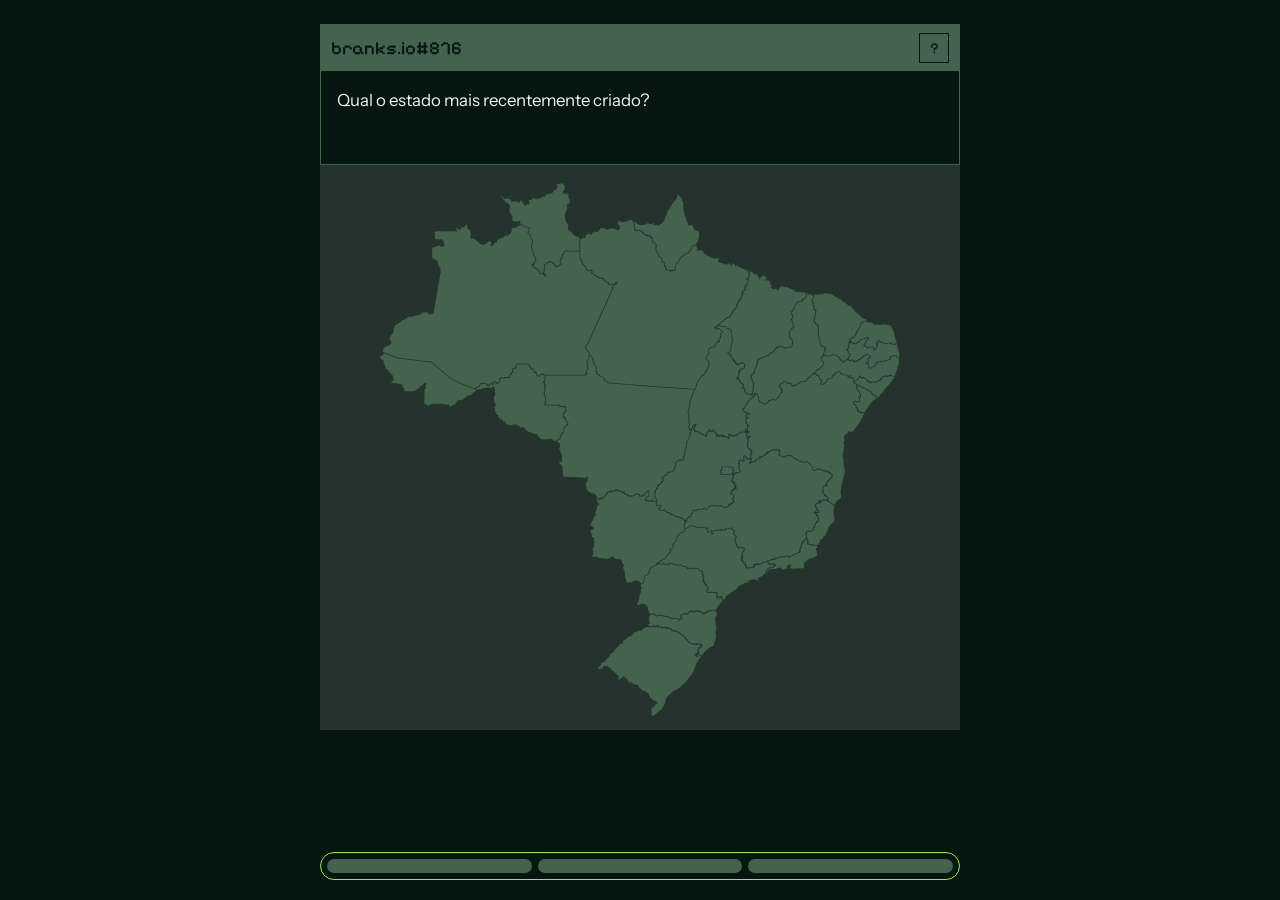
==== index.html @ e3230657 "changed folder structure" ====
<!DOCTYPE html>
<html lang="pt-BR">
<head>
<meta charset="UTF-8">
<meta name="viewport" content="width=device-width, initial-scale=1.0">
<title>branks.io#876</title>
<link rel="preconnect" href="https://fonts.googleapis.com">
<link rel="preconnect" href="https://fonts.gstatic.com" crossorigin>
<link href="https://fonts.googleapis.com/css2?family=Pixelify+Sans:wght@400..700&family=Instrument+Sans:ital,wght@0,400..700;1,400..700&display=swap" rel="stylesheet">
<link rel="stylesheet" href="style.css">
</head>
<body>
<div class="app">
  <div class="card">
    <div class="titlebar">
      <h1 id="gameTitle">branks.io#876</h1>
      <button class="help-btn" id="helpBtn" aria-label="Ajuda">?</button>
    </div>
    <div class="question-panel">
      <p id="questionText">Carregando pergunta...</p>
      <div class="answer-line" id="answerLine"><span class="chev">&gt;</span><span id="answerText"></span></div>
    </div>
  </div>

  <div class="map-wrap">
    <svg id="brmap" viewBox="0 0 629 645" xmlns="http://www.w3.org/2000/svg">
<path class="state" data-id="TO" data-name="Tocantins" data-cx="413.0" data-cy="240.7" d="M452.596 257.567L453.015 256.634L452.165 257.124L451.101 256.945L450.61 256.694L449.534 257.028L449.091 256.813L449.031 256.861L448.625 257.268L448.002 256.239L447.955 255.772L447.285 256.263L446.531 256.131L445.885 256.287L445.251 255.497L444.426 255.677L443.78 255.689V255.677L443.529 255.928L442.931 255.533L442.416 255.366L442.165 254.457L441.782 254.026L441.232 253.847L441.053 253.368L440.921 253.225V252.638L440.502 252.1L440.67 251.777L440.538 251.251L440.61 251.179L440.586 251.155V250.497L440.371 250.425V250.126H440.191L440.275 249.54L440.084 249.588L439.593 249.552L438.959 249.337L438.983 248.739L439.055 248.488H437.978V248.105L437.859 247.997V247.578L437.691 246.933L438.517 246.382V245.904L438.732 245.581V245.102L439.282 244.827V244.672L439.067 244.349V244.205L438.971 244.229L438.756 243.798H438.469L437.859 243.2V242.65L437.572 242.71H437.285V243.117L436.017 242.794L436.064 242.088L435.825 241.813L435.598 241.585L435.395 241.286L435.048 241.406L434.701 240.605V240.306L435.012 239.911L434.844 239.66L435 239.349L434.593 239.145L434.653 238.511L434.414 238.451H433.935V238.356H433.684L433.445 238.081L433.158 237.494L433.074 237.53L432.882 237.435L432.38 237.482V237.674L432.009 237.482H431.686L431.758 237.351L431.1 236.932V236.549L430.538 235.987H430.837L431.495 235.329H431.674L431.698 235.27L431.818 235.329L431.926 235.174L431.77 234.851L432.249 234.348H432.38L432.5 234.241L432.416 234.145L432.356 233.834L432.141 233.415L432.99 233.045L433.217 233.057L433.481 232.817L433.409 232.746L433.72 232.446L433.696 232.243H433.612L433.313 231.262L433.11 230.64L433.612 230.592L433.696 230.509H433.074L433.481 230.09L433.17 229.946L433.409 229.695L433.301 229.588L433.612 229.229L433.074 228.678H433.612V228.021L433.505 227.913H433.612V227.817L433.72 227.913H433.828V227.578L434.043 227.757V227.458L434.27 227.65V227.279L433.923 226.932H434.593V226.501H434.976L435.43 226.047L435.383 225.82L434.749 223.906L435.682 224.851V224.575L436.83 224.863L436.938 224.695L437.021 224.516L437.907 224.157L438.552 223.834L439.103 224.097L439.426 223.989L439.689 223.965L440.12 223.499L440.024 223.02L440.227 222.458L440.048 222.362L440.072 221.681L440.598 220.197H440.586V219.432L440.478 219.312V219.109L440.12 218.846L439.282 218.439L439.21 218.068H438.732V217.984L438.648 218.068L438.253 218.056L438.194 218.188H437.344L437.237 218.295L437.021 218.283L436.902 218.403L436.83 218.618H436.627V219.396L435.981 218.834L435.765 218.846V218.941L435 219.109V219.169H434.94L434.844 219.264L434.713 219.169L434.593 219.384H434.45V219.492H433.947L433.899 219.695L434.198 219.982L433.469 220.233V221.059L433.062 220.688H432.308L432.284 220.58H431.973L431.949 220.472H431.543V220.185L430.992 219.91L431.208 219.695L431.16 219.384H428.911L430.335 218.666L430.215 218.547L429.904 218.69V218.236L429.772 218.104H429.904V217.853H429.689V217.47L429.402 217.207L429.031 217.386L428.983 216.872L428.66 216.549H428.265V216.334H427.93L426.662 217.566L427.799 215.365L427.571 215.125H427.296L427.177 214.348L426.854 214.276V214.025L426.208 213.702L425.98 213.02L426.076 212.721L425.622 212.422L425.681 212.29H425.43L425.239 211.86H424.952L424.449 211.477V210.927L424.27 210.747L424.174 210.245L423.672 210.472L422.499 210.173L423.05 209.073L423.409 208.893L424.078 208.63L424.282 208.451L424.509 208.343L424.545 208.187L424.342 207.781L423.755 207.386H423.301L422.906 208.044H422.105L421.77 207.757L421.471 207.075L421.267 206.872L420.562 206.489L420.203 206.13V205.125L420.43 204.874L421.136 204.372L421.698 204.395L422.045 204.515L422.2 204.312L422.38 203.785L422.966 203.116L423.121 203.032L423.48 202.649L423.492 202.517L423.684 202.015L423.743 201.465L424.09 200.771L423.911 200.304H423.803L423.684 199.754L423.708 199.563L423.935 198.917L424.234 198.391L424.258 197.254L424.198 197.063L424.784 195.974V195.053L424.892 194.922V194.778L425.466 193.917L425.143 193.055L425.37 192.828L425.705 191.333L426.088 190.448V190.208L426.028 190.005L425.837 189.742L425.574 189.108L425.203 187.505L425.346 186.955L425.251 186.393L424.952 185.95L425.322 184.814V184L425.251 183.928L425.119 183.247L424.748 182.445L424.509 182.158L424.198 181.548L424.569 180.352V179.766L424.473 179.443L424.461 178.868L424.294 178.39L423.6 177.696L423.432 177.78L422.44 177.409L421.746 176.811L421.507 176.727L420.657 176.213H420.346L420.023 176.309L419.174 176.321L418.815 175.962L418.241 175.244V174.538L418.157 174.143L417.631 173.916H417.296L416.662 173.797L416.626 173.809L416.112 174.323L415.322 174.478L414.784 174.347L413.588 174.191L411.817 173.27H411.351L410.681 172.732L409.293 172.923L408.899 173.186L408.348 173.079L408.253 173.139L408.049 173.593L407.954 173.856L407.93 174.275L407.607 174.981L406.961 175.627L406.65 175.519L406.829 175.878L407.056 175.926L407.164 175.914H407.702L408.528 176.021L408.779 175.95L408.923 175.806H409.138L409.245 175.699H409.449L409.879 175.567L409.975 175.591L410.023 175.483L410.645 175.531L410.992 175.71L411.195 176.057L411.554 176.416L411.614 176.943L412.224 177.852L412.547 178.007L413.025 178.103L413.456 178.091L414.018 178.581L414.939 179.191L414.892 180.196L414.138 181.56L413.671 181.883H413.48L413.085 182.003L412.403 181.895L412.32 182.062V182.385L412.415 183.175L412.679 183.534L413.193 184.036V184.204L413.408 184.527V185.364L412.691 185.795L412.021 185.938L411.758 186.261L412.021 186.333L412.535 187.027L412.511 187.553L412.296 188.055L412.08 188.283L411.47 188.713L410.789 188.988L410.382 188.881L410.143 189.12V189.503L410.226 189.754L410.418 190.448L410.573 190.759L410.502 190.831L410.956 191.177L411.136 191.74L410.968 192.433L410.525 192.888L409.999 192.613L409.365 192.242H408.779L408.468 192.756L408.025 193.163L407.81 193.271L407.212 193.797L406.757 194.515V194.898L406.482 195.173L406.434 195.388L406.65 196.118L406.602 196.776L406.327 197.314L405.741 197.673L405.071 197.84L404.772 198.319L404.413 198.666H404.209L403.564 198.881H402.583L401.925 199.048L401.051 199.431H400.549L400.465 199.551L400.19 199.838L399.461 200.328L398.982 200.795L397.894 201.369L397.606 201.692V201.919L397.69 202.099L397.929 202.996V204.73L398.169 206.166L398.013 206.632L397.678 207.207L397.511 207.745L396.374 209.324L395.716 209.982L395.322 210.484L395.082 210.975L394.951 211.034L394.879 211.668V211.812L395.669 213.499L396.027 213.69L397.068 214.479L397.343 214.85L397.535 214.982L397.894 215.066L398.36 215.281L398.587 215.963L398.372 216.621L398.48 217.518L398.36 218.044L398.372 218.511L398.181 218.786L398.252 219.456L398.205 220.209L398.025 220.568L397.822 220.712L397.81 221.513L397.582 222.434L396.937 223.738L396.841 224.528L396.374 225.676L396.159 225.891L395.752 226.166L395.214 226.442L394.939 226.86L394.759 227.327L394.652 228.224V228.535L394.269 229.085L393.719 229.54L393.539 229.922L393.42 230.054L393.264 230.509L391.362 233.356L390.692 233.559H390.333L389.843 233.714L388.946 234.432L388.396 235.258L388.264 235.64L387.403 236.406L387.223 237.16L386.984 237.65L386.482 238.416V238.655L386.302 238.906L385.764 239.337L385.25 239.983H384.998L384.903 240.533L384.412 240.688L384.185 240.94L384.077 241.31L384.065 242.028L383.934 242.59L383.491 243.033L383.324 243.763L383.407 244.265L383.611 244.875L383.216 245.294L383.156 245.712L382.881 246.299L382.773 246.346V246.633L382.558 246.956V247.339L382.451 247.471V247.65L381.757 248.452L381.362 249.744L381.218 250.091L380.943 250.366L380.704 250.856V251.323L380.489 251.717V251.861L380.273 252.196L380.249 252.638L380.022 253.153L379.675 253.452L379.233 253.727L379.041 254.134L378.874 254.289L378.718 254.6L378.67 254.863L378.742 255.031L378.862 255.928L378.599 256.586L378.515 257.052L378.216 257.77L378.371 258.284L378.06 258.596L377.761 258.799L377.63 259.05L377.271 259.241L377.127 259.983L377.283 260.462L376.828 260.916L376.673 260.952L376.589 261.203L376.721 261.61L376.41 262.065L376.206 262.531L375.955 262.77H375.716L375.381 263.225L375.584 263.356V263.823L375.692 264.158V264.289L375.847 264.756L375.465 265.462V265.94L375.082 266.024L375.034 266.12V266.251L375.13 266.299L375.357 266.873V267.292L374.867 267.794L375.082 268.321L374.962 268.548L375.034 268.835V270.402L374.831 270.653L374.627 270.785L374.508 271.132L374.352 271.275L374.292 271.479L374.508 272.412L374.233 273.847L373.862 274.027L373.623 274.29L373.599 274.553L373.491 274.876L373.288 275.271L373.24 275.809L373.072 276.144L373.132 277.017L373.216 277.173L373.096 277.615L373.24 277.89L373.587 277.974L373.886 277.962L374.376 278.345V280.151L373.467 281.072L373.611 281.395L373.79 282.029L373.945 282.46V282.639H374.101L374.711 283.249V284.123L374.436 284.206L374.496 284.29V284.96L374.053 285.39L373.981 285.905L374.268 286.192V286.718L374.161 287.448V287.807L374.053 288.022V288.393L374.161 288.369L374.603 288.812V289.302L374.819 289.625V290.187L374.603 290.45L374.771 290.618L374.651 291.013L374.795 291.252L374.938 291.695L374.879 292.017L375.118 292.125L374.914 292.939V293.704L374.591 293.537L374.352 293.884L374.233 294.482L374.089 294.625L374.268 294.745V295.57L374.603 295.905L374.568 296.491H374.998L374.771 297.161L374.926 297.317V297.687H375.441L375.213 298.13H375.584L375.692 298.776L375.979 298.728L376.194 298.585L376.135 298.333L376.266 298.058V297.544L376.386 297.388L376.374 297.376V296.886L376.589 296.683H376.374L377.032 295.905V295.726L377.319 295.606L377.283 295.534L377.737 295.116L378.048 294.482L377.414 293.872H378.443V293.596L378.371 293.441H378.97L379.257 293.166L379.424 293.07V292.891L379.998 292.783L380.034 292.663L378.982 292.137H380.848V291.802L381.541 291.635L383.575 290.618L382.451 292.317V292.807L383.216 293.19L381.685 293.285V293.453L381.47 293.68V294.051L381.769 294.35L382.546 295.152L381.47 295.175L381.099 295.439L381.195 295.809L380.68 296.42L381.398 297.113L380.489 297.149H380.836L380.489 297.544V297.927L380.441 297.867L380.154 298.154L380.178 298.202L380.381 298.01V298.848L380.453 298.884H380.632V297.903L380.991 298.573L381.242 298.298V299.063L381.41 299.362L381.924 299.625L382.068 299.554L382.331 299.805L382.63 299.888L382.654 299.877H383.575L383.718 300.092H384.018L384.089 300.235L384.293 300.164L384.675 300.343L384.771 300.259L385.608 300.774L386.302 301.061L394.58 305.881L394.436 305.439L394.52 305.247L394.413 305.032L394.508 304.853L394.293 304.518L394.508 304.087L394.365 304.015L394.413 303.405L394.831 302.628L395.047 302.412L395.573 301.611L395.561 301.432L395.609 301.228L396.111 300.451V299.936L396.398 299.793L396.685 299.47L397.02 299.135L397.068 299.183L397.224 299.027L397.882 298.453L397.929 298.298L398.934 297.628L399.389 298.884H400.669L399.891 299.673L399.819 299.865L399.831 299.877H400.274L400.824 300.355L400.884 300.463L401.996 298.788L401.913 298.704L402.69 297.927L402.989 298.238H403.264L403.492 298.728L403.647 298.884H403.815L403.887 299.195L404.042 299.326H404.257L404.329 299.577L404.628 299.877H404.724L405.178 300.355L405.394 300.786L405.286 301.001L405.346 301.288H405.872L405.956 301.204L406.399 301.611H406.865L406.913 302.269L407.032 302.377H407.308L407.511 303.142H407.607L407.882 303.968L408.372 303.477L408.432 303.501V302.915L409.485 303.968V304.159L409.772 305.068H409.485V305.319L409.557 305.594L409.748 305.69L409.772 305.666L409.927 305.774L410.334 305.618L409.927 305.212H410.777L410.896 305.092V305.212H411.482V304.781H411.913L412.236 304.697V304.554L412.511 304.494L412.81 303.908L413.049 304.147L413.157 304.039L413.265 304.147L413.396 304.015H413.504L413.719 303.8L414.006 303.944L414.712 303.238V304.566L414.604 304.817V305.008L414.497 305.14L414.557 305.367L414.712 305.678L414.569 305.822L414.593 305.953L414.772 306.109L414.868 305.977L414.808 305.762L415.92 304.649V304.984L416.243 304.649V305.63L416.339 305.535L416.638 305.977H417.2L417.272 306.192L417.416 305.774L417.93 306.3L418.313 306.396L418.863 305.846V306.611L419.15 306.719L419.545 306.575L420.274 307.066V307.245L421.626 308.752L421.985 308.214L421.734 307.951V307.616L421.554 307.09L421.626 307.006V306.886V306.085L421.291 305.929L421.507 305.714V305.618H420.92L421.423 305.056L420.621 304.793L421.734 304.255L421.052 303.573L422.033 303.561L422.404 302.819L422.643 303.058L422.655 303.035L423.301 303.357H423.708L424.15 303.8L423.995 304.386L424.019 304.47L424.27 304.446L424.545 304.53L424.82 304.446H425.813L425.502 305.068L426.184 305.499L426.267 305.427L426.543 304.889L427.416 305.582L427.452 305.547H427.942V305.319H428.122L428.038 305.068L428.492 304.913V304.781L428.983 304.661L429.198 304.458L429.509 304.613L429.82 304.458L430.047 304.685L430.394 304.338H430.622L431.1 303.86V303.429L431.327 303.633L431.399 303.561V303.692L431.734 303.991L431.83 303.908L432.081 303.872V303.573L432.799 303.465L433.014 303.25H433.146L433.205 303.118L433.528 302.951L433.995 302.532L434.127 302.269H434.653L434.88 302.042L434.33 301.503H435.478L436.579 300.845L438.588 300.965H441.029V300.798L441.387 300.439L441.687 297.903L442.608 298.824L442.679 298.788L443.038 299.135L442.978 299.195L443.421 299.41L443.923 299.075L443.756 298.908V298.082L443.828 297.998L443.589 297.52L443.876 297.376L443.792 297.329H443.23L443.888 296.18L443.517 296.001L443.816 295.247L443.648 294.912L444.031 294.53L444.211 294.123L444.426 293.907L444.187 293.848L444.234 292.711L443.995 292.939L443.421 292.364V291.97L443.529 291.659L443.23 291.551L443.134 291.635L442.356 290.857L442.632 290.582L442.021 290.379L442.261 289.912H440.67L442.333 289.027L441.603 288.776L442.033 288.357L441.687 287.998L442.261 287.711L442.344 287.233L442.117 287.125L442.057 286.718L441.842 286.288L441.974 286.228L441.902 286.144V285.438L442.225 285.211L443.038 284.434L443.134 284.242L443.529 284.134H443.266L443.038 283.919L442.751 284.063L442.153 283.154L442.273 282.902L442.117 282.591L442.715 282.005L442.835 282.053L442.883 281.85L442.679 281.921L441.89 281.144L443.134 280.558L443.493 280.02L443.206 279.409V278.907L443.9 278.56L444.115 278.668L444.33 278.608L444.785 278.644L444.749 278.584L444.557 278.524L443.612 278.165L443.062 278.273L442.799 278.142L442.069 278.249L441.531 277.819H440.873L440.622 277.508L440.299 277.352L439.952 276.945L439.82 276.467V276.072L439.498 275.857V275.39L439.019 275.235L438.636 274.625L438.529 274.062L438.409 273.943V273.058H438.493L438.301 272.663L439.318 272.412L440.706 271.742L441.041 271.192L441.16 270.091L441.603 269.05L441.794 268.859V268.249H442.225L443.122 267.507L443.433 267.124L443.648 266.993L443.529 266.574L443.553 266.395L443.888 265.665L444.127 265.474L444.498 265.282H443.206L445.227 263.859L445.251 263.751L444.845 263.261V262.77L445.598 262.172L446.208 261.969L446.316 262.076L446.639 262.041L447.046 261.646L447.345 261.754V261.383L447.871 261.251L447.943 260.964L448.278 260.617L448.9 260.509L448.959 260.33L449.354 260.127L450.73 258.99H451.041L450.873 258.739L451.053 258.368V258.009L452.07 257.567H452.596Z"/>
<path class="state" data-id="SP" data-name="São Paulo" data-cx="405.9" data-cy="459.4" d="M465.874 472.716L465.419 472.561H466.568L466.962 472.178L466.783 472.094H466.316V471.592L465.898 471.185L466.209 470.85V470.659L466.316 470.551V470.443L466.651 470.073V469.941L467.01 469.857L466.914 469.654L466.974 469.63L466.867 469.534L466.986 469.474H466.615L467.297 468.673V468.482L467.405 468.278H467.333L467.537 467.692L467.321 467.477L467.62 467.166V466.891L468.23 466.675L468.637 466.269L469.068 465.946L469.415 465.599L469.642 465.838L469.989 465.312L470.276 465.599L470.503 465.407L471.592 464.833L471.915 465.049L472.596 464.486H473.314L473.601 464.785L473.9 464.486L474.893 464.546L475.731 464.187L475.79 464.247L475.814 464.235L476.233 463.769L476.257 463.338L476.424 463.17L476.532 462.967H476.628L476.711 462.883L475.994 461.52H475.766V461.747L475.443 461.52H474.821L474.738 461.34L474.223 461.4L474.068 461.316L473.996 461.376L473.864 461.52H473.745L473.541 461.723L473.29 461.603L473.23 461.687L473.494 461.95H471.879L471.807 461.663L471.771 461.735L471.161 461.711L471.041 461.831L470.826 461.615L470.718 461.723L470.407 461.4H470.132L470.025 460.934V460.646L469.474 460.826L469.415 459.881H468.936V459.39L468.613 459.067L468.805 458.673L468.757 458.445L468.541 458.242L468.326 458.194L468.159 458.134L468.099 458.194L467.441 458.457H466.95L466.807 458.9H465.958L465.515 459.271L464.821 459.103L464.068 459.175L463.553 459.522L463.362 459.414L462.764 459.713L462.883 459.845L462.237 460.491L461.173 460.802L461.053 461.041V461.4L460.694 461.496L460.479 461.699L460 461.532L459.713 461.591L459.57 461.735H459.45L459.343 461.95H458.972L458.649 462.166H457.524L457.704 461.627H457.656L457.464 461.436L457.237 462.022L456.819 461.819L456.304 462.166H456.101L455.419 462.333L455.024 461.938L453.948 462.166L453.888 462.13L453.601 462.249L453.362 462.489L453.086 462.357V462.369L453.015 462.417H453.05L453.11 462.859L453.457 462.632L453.673 462.967H453.744L453.864 463.852L453.768 463.936L453.864 464.307V464.785L452.979 464.893V465.06L452.62 465.395L452.189 465.551H451.986L451.555 465.216L451.495 465.228L451.46 465.3V465.659L450.658 465.874H450.18L450.012 465.3L449.988 465.336H449.761L449.558 465.503L449.378 465.587L448.72 466.161L448.325 466.041L448.026 466.245L447.512 466.113L447.428 466.149L447.153 466.424H446.926L446.615 466.747L445.502 466.197L445.945 465.742L445.598 465.802L445.574 465.79L445.299 465.946L445.012 466.52L444.545 466.101H444.33L444.199 466.293L443.684 466.125L443.577 466.173L443.373 466.376L442.584 466.113L442.392 465.766H442.225L442.117 465.288V464.821L442.177 464.797L442.153 464.726L442.225 464.642L442.273 464.199L442.5 463.769L442.404 463.697V463.769L441.387 463.374H441.16L441.053 463.039H440.969L440.395 462.465L440.586 462.237V462.046L440.837 461.687L441.076 461.448L441.292 461.556L441.459 461.496V461.077H441.352V460.91L441.256 460.826L441.352 460.73V460.204H441.029V459.989L440.754 459.977L440.155 460.276V459.618L439.33 459.295L439.067 459.558V458.709L437.978 458.457L437.859 458.218L437.536 458.111L437.572 457.465L437.428 457.321L437.464 457.261H437.32L437.296 457.154H437.213L437.105 456.723H436.985L436.902 456.472L436.017 455.551H436.806L436.782 455.503L436.878 455.371V455.18L437.069 454.881L436.962 454.665L437.285 454.45L437.452 454.067L436.782 453.374L438.002 453.362L438.086 453.122L438.325 453.063L438.206 452.979L437.966 453.051L437.572 452.907H437.165L436.663 452.512V451.842L437.105 451.639L437.428 451.017V450.574L437.883 450.73L438.038 450.694L437.751 450.216L437.38 450.024L437.548 449.689L437.225 449.378L437.739 448.876H437.715L437.368 448.613L437.153 448.17L437.44 447.608L437.607 447.524L437.763 447.321L437.464 446.723L438.194 446.651V445.802L438.301 445.562V445L439.175 445.144V444.94L439.306 444.869L439.282 444.809L439.713 444.342L439.629 444.259L440.048 443.708L439.988 443.373L439.725 442.847L439.928 442.62V442.416L440.048 442.273L439.856 442.105L439.569 442.069V442.404L438.409 441.89L438.385 441.818L438.098 441.531L438.17 441.459L437.907 441.112L437.296 442.034L436.914 441.352H436.77L436.268 440.993L436.196 441.077L435.646 440.933L435.43 441.232L435.203 441.292L434.617 441.675L434.45 441.723V442.452L433.887 441.962L433.851 441.998L433.624 441.878L433.421 442.081L433.17 441.83L432.954 441.914L432.787 442.081L432.727 442.022L432.416 442.189V441.758L432.117 441.531L431.303 440.73H431.842L431.686 440.395H432.009L431.985 440.347L432.057 440.275L431.878 439.928H431.1L431.447 439.522L431.196 439.043L430.992 439.151V438.66L430.347 437.476L430.167 437.297L430.275 436.962L429.677 436.375L429.832 436.304L429.976 435.562L429.617 434.533L429.82 434.198L429.701 434.139L429.653 434.043H429.437L429.21 433.6H429.091L428.648 433.122L428.337 432.5L428.756 431.495L428.433 430.849L428.899 430.61L429.055 430.155H429.222L429.258 429.988L429.15 429.772L429.473 429.449L429.713 429.091L429.964 428.851L430.514 429.055L430.562 428.983L430.586 428.696L430.454 428.624V428.301L430.239 428.193V427.847L430.167 427.787L429.796 427.045L429.916 426.937L429.832 426.782L429.091 426.626L428.708 426.244L428.301 426.112L428.229 425.98H428.157L427.512 425.538V425.215H426.949L427.045 425.107H426.949L427.44 424.533L427.404 424.509L427.523 424.27L427.296 423.301L426.854 422.846H427.619V422.523H427.739L428.014 421.973H428.157L428.457 421.567L428.349 421.399H428.157L428.05 420.789L427.643 420.657L427.44 420.239L427.081 420.143L426.889 419.976H426.638L426.423 419.653H425.897L425.633 419.186L425.107 418.923V418.121L425.251 417.99L425.059 417.798H424.904L424.688 418.014H424.318V418.121L423.66 418.241V418.397L423.062 418.995L422.631 419.054L422.32 419.21L421.399 418.289V418.097L421.208 417.942L420.717 418.157L420.274 418.014H419.892L419.246 418.277L419.294 418.325L419.138 419.497L418.947 419.844L418.48 420.31L417.954 420.263L417.404 419.976L417.081 419.485L416.506 420.406L416.291 420.322L416.267 420.394L415.442 420.741L414.975 420.717L414.449 420.49L414.317 420.358L413.863 420.215L413.767 419.916L413.624 419.856L413.468 420.263L413.337 420.526H413.049L412.714 420.633H412.2L411.841 420.502L411.59 420.251L411.303 420.191L410.98 420.31L410.418 420.287L410.095 420.203L409.437 420.31L408.791 420.526L407.882 420.502L407.631 420.418L407.332 420.442L406.769 420.933L406.279 421.076H405.765L405.645 420.956L405.346 420.921L404.927 420.753L404.221 420.944L403.492 420.956L403.312 421.1L403.384 421.363V421.555L402.834 422.344V422.523L403.085 422.894L402.965 423.492L403.157 424.09L403.109 424.724L402.702 425.406L402.559 425.538H401.996L400.573 424.485L400.693 422.117L400.585 421.375L400.394 420.897L399.879 420.741L398.994 422.571L398.767 422.787L398.252 423.134V423.361L397.666 423.468L396.817 423.241H396.566L395.896 422.26V421.985L395.8 421.722L395.238 420.717L395.13 418.959L395.393 417.858L395.31 417.882L394.891 418.026L393.491 417.906H393.001L392.235 417.105L392.104 416.841L391.829 416.758L391.769 416.818H391.243L390.955 416.901V417.033L390.262 417.141H389.173L388.527 417.033H387.977L387.379 417.129L387.02 417.356L386.015 417.308L385.8 417.2L385.082 416.937L384.173 417.045L383.826 416.925H383.635L382.762 416.16H382.379L381.972 416.267H381.781L381.517 416.124L381.206 416.04L381.123 416.052L380.596 416.315L379.879 416.076L379.245 416.16L379.029 416.052H378.336V415.705L378.216 415.657L377.558 414.904L376.96 414.688L376.517 414.856L376.254 414.88L375.955 415.179H375.501L374.986 415.789L374.843 415.861L374.675 416.028L374.28 416.71H374.017L373.682 416.818L371.996 417.284L371.517 417.571L371.182 417.667L370.728 418.121H370.345L369.52 418.779H369.328L368.933 419.389L368.886 419.605L368.132 421.22L367.665 422.272L366.278 423.253H366.17L365.417 423.456L364.639 423.468L363.85 423.648L363.192 424.09L363.084 424.521L362.809 424.665L362.39 425.406V425.574L362.127 425.813L361.912 425.921L361.373 426.375L360.907 427.165L360.727 427.583L360.297 427.978L359.555 428.421L359.256 428.827L358.754 429.952L358.706 430.191L358.897 430.478V430.933L358.778 431.483L358.837 432.009L359.148 432.308L358.957 433.445L358.79 433.78L357.916 434.366L357.091 434.378L356.78 434.785L356.636 435.143L356.505 435.347L356.469 435.706L356.17 436.447L355.799 436.615L355.667 436.878H355.368L354.794 436.986L354.89 437.452L354.842 437.536L355.081 437.954L355.165 438.469L355.345 438.648L355.069 439.892L355.081 440.311L354.268 441.029L353.849 442.189L353.526 442.512L353.084 443.038L352.426 443.313H352.103L351.469 443.206L351.265 443.577L351.816 444.019V444.462L352.031 445.012V445.467L351.971 445.682L351.457 446.555L351.218 446.866L351.134 447.034L350.189 447.404L349.782 448.696L348.957 449.271L348.658 449.665V449.845L348.179 449.964L347.832 450.371L347.258 452.165L346.409 453.23L346.289 453.601L345.356 454.283L345.009 454.713L344.878 454.976L344.519 455.06L343.287 455.479L343.059 455.706L342.007 456.364L341.421 456.567L340.918 456.914L340.583 457.022L339.758 457.704L339.291 458.075L338.98 458.685H338.693L338.358 458.852L337.509 459.091L337.366 459.223H337.162L336.732 459.45L336.337 459.929L335.655 460.18L335.32 460.503L335.057 460.874L335.105 460.981L335.284 460.946L335.978 460.288L336.66 459.917L337.545 459.785L338.095 460.001L338.825 460.515L339.351 460.347H339.866L340.141 460.503L340.452 460.587L340.87 460.79H341.014L341.54 460.611L342.832 459.797H343.203L343.442 460.013L343.67 460.347L344.028 460.611L344.423 460.838L344.758 460.646V460.563L345.655 460.455L345.883 460.623L346.528 460.898L347.533 460.838L347.749 460.73L348.538 460.515L348.837 460.814L349.184 461.316L349.387 461.245L349.34 460.826L349.639 459.69L350.153 459.091L350.691 458.936L351.11 459.091L351.576 459.367L352.103 459.379L352.677 459.546L353.108 459.797H353.478L354.758 460.886L356.074 460.539L356.684 460.79H357.163L357.199 461.472L357.414 461.328L358.526 461.376L358.742 461.496L359.196 461.807L359.459 461.903L360.201 461.711L360.333 461.843L360.692 461.663L361.026 461.221L361.804 461.269L362.139 461.436L362.402 461.304L363.012 461.46L363.12 461.436L363.586 461.544L364.029 461.4L364.615 461.771H364.795L364.998 462.13L365.129 462.429L365.225 462.441L365.835 462.692L366.158 462.895L366.685 463.075L367.689 463.123L368.455 463.505L368.778 463.398H369.364L369.52 463.637L369.651 463.625H370.393L370.644 463.864L371.338 464.319L371.768 465.132L372.199 465.276L372.163 466.125H372.582L372.761 466.305L372.833 466.293L373.611 465.252H374.412L374.568 465.563L374.759 465.623L375.07 465.312L375.764 465.491L376.398 465.946L376.446 465.91H376.781L377.103 466.053L377.247 465.982L377.355 466.017V465.862L377.737 465.467L378.168 465.407L378.407 465.288L379.185 465.802V465.97L379.304 466.089L379.388 465.91L379.903 465.85L380.118 465.742L380.872 466.137L380.991 466.065L381.326 466.233L381.613 466.185L381.948 465.838L382.486 466.017L382.702 465.694H383.24V465.288L384.281 465.467L384.64 465.12L385.501 465.694V465.946L385.656 466.233L385.501 466.675L385.788 466.723L386.589 467.226V467.943L386.841 468.183L387.343 468.027L387.618 468.302H387.905L388.085 468.637H388.934L389.436 469.14L389.747 468.84V469.726H390.836L390.226 470.36L390.513 470.922H390.92L390.704 471.556L390.955 472.166L391.063 473.039L391.494 473.326V473.494L391.805 473.793L391.625 473.972L391.661 474.08H392.582L392.02 474.666L392.606 475.252H391.386V475.982L391.267 475.958L391.278 475.982L391.661 476.233L391.386 476.508L391.446 476.628L391.386 476.759V477.154L391.195 477.465L391.278 477.812L391.386 477.872V477.979L391.458 478.015H391.601L391.685 478.338H391.936L391.96 478.446H392.044L392.128 478.805L392.367 479.044L392.176 479.415L392.546 480.157H392.212L392.008 480.36L392.044 480.551V481.066L391.829 481.449L392.391 482.011L392.702 481.867L392.714 482.346L393.539 483.159L393.097 482.944L393.587 483.422H393.133V483.685H393.91L393.491 484.164L393.599 484.523L393.862 484.654H394.688L394.269 485.133L394.472 485.205H395.106L394.879 485.48L395.202 485.863H395.537L395.621 486.221L396.075 486.676L395.537 486.951V487.489L395.692 487.609H395.8L396.386 488.183L396.326 488.243L396.41 488.315L396.291 488.53L396.338 488.59L396.673 488.805H396.948L396.996 489.02H397.104L397.236 489.128H397.439L398.025 489.714L397.236 490.504L397.271 490.803L397.128 491.221L397.164 491.257L397.044 491.497L397.056 491.784V492.262H396.733V492.561L396.482 492.645L396.709 492.872L396.171 493.566L396.506 493.734L396.111 494.128L396.147 494.164L396.087 494.32L396.183 494.846V494.858L396.362 495.013L396.769 495.109V494.906H397.152L397.367 494.69H399.245L399.185 494.619L399.76 494.033H400.98L401.135 494.583H401.422L401.494 494.69H402.032L402.463 494.607L402.906 494.176L403.121 494.379L403.348 494.164L404.138 494.81V494.798H404.903L404.927 494.882L405.047 494.858V494.511L405.729 494.631L406.099 494.846L406.303 494.798L406.722 494.379L406.829 494.487L406.937 494.379L407.152 494.595L407.391 494.344L407.822 495.157L407.989 495.348V495.109L409.054 496.054V496.449L408.934 496.688V497.167L408.827 497.202L408.181 497.597L408.121 497.848H408.289V498.291H408.36L407.989 499.248L408.265 499.535L408.157 499.631L408.265 499.738L407.942 500.061L407.906 500.277L407.726 500.648L407.631 500.695L407.678 500.899H407.954V501.294L408.073 501.401V501.509L408.48 501.018L408.6 500.54L409.521 499.93H409.688L409.868 499.75L411.016 500.217V500.313L411.375 500.671V500.576L411.805 500.48V500.253L412.104 500.121L412.164 499.954L412.738 499.38L413.241 500.253H414.09L413.659 500.731L413.743 501.246L413.683 501.353L413.779 501.64L413.731 501.724H413.743V501.892L414.174 502.502L414.927 502.896L414.341 503.554L414.521 503.925L414.844 504.2L415.191 504.033V503.554L415.777 503.758L415.789 503.734H416.494L416.794 503.507L417.176 503.112L417.487 502.896L417.631 502.334L417.774 502.191L417.715 502.071L417.583 501.593V501.126L418.05 501.006L418.241 500.528L418.779 499.882L419.904 498.758L422.452 496.76L424.688 495.36L425.275 495.169L425.334 495.049L425.765 494.786V494.583L426.196 494.475L428.516 493.064L428.72 493.016L428.78 492.932L429.246 492.585V492.466L429.497 492.214L431.256 490.922L431.997 490.587L431.674 490.265L432.189 489.738V489.391L432.356 489.14L433.337 488.267L434.174 487.776L435.347 486.975L435.574 486.903L435.837 486.676L437.141 486.018L438.744 485.061L441.316 483.901L441.651 483.853L442.392 483.027L443.397 483.051L443.9 483.267L444.103 483.506L444.211 483.721L444.569 483.35H445.275V483.099L445.383 483.039V482.597L444.653 482.848L446.148 481.341V481.137L447.955 480.336L448.062 480.444L448.553 480.121L448.636 480.157L448.924 480.025L450.204 479.666L451.137 479.535H451.854L452.189 479.702L452.62 479.642H453.086V479.75H453.792L453.888 479.87H454.952V479.977H455.586L455.527 480.085H455.981L456.627 480.731H456.89L457.177 480.456L457.596 480.587L457.74 480.432L457.811 480.503L457.752 480.109L457.596 479.81L457.692 479.714L457.62 479.618L457.381 478.817V478.123L457.74 477.573L458.29 477.357H458.613L458.804 477.262L459.115 476.891L459.558 476.616L460.036 476.484L460.359 476.532L460.204 476.377L460.646 476.317L460.79 476.078L461.197 475.743L461.52 475.635V475.396L461.998 475.18L462.249 475.204L462.788 474.941L463.266 474.379V474.2L463.517 474.116L463.948 473.673L464.151 473.865H464.414L464.749 473.542H464.965L465.12 473.374L465.108 473.219H465.18L465.503 472.884H465.79L465.874 472.716Z"/>
<path class="state" data-id="SE" data-name="Sergipe" data-cx="588.1" data-cy="261.2" d="M595.973 263.596L597.349 262.663L598.198 262.292L599.071 261.598L599.801 261.215L601.141 260.653L602.397 260.378L602.002 259.612L601.105 259.828H600.758L600.626 259.959L599.693 259.349L599.849 258.703L599.777 258.38L599.765 257.83L599.43 257.28L599.071 257.04L599.011 257.1H598.688L598.569 257.208L597.648 257.1L597.397 256.969L597.181 256.777H596.176L596.499 256.382L596.069 256.299L595.865 256.095L595.291 255.617L595.231 255.366L594.98 255.103L594.358 254.971L593.951 254.277L593.676 253.942L593.545 253.464H593.557L593.437 253.332L593.377 252.363L593.306 252.327L592.971 252.531H592.289L591.727 251.945L590.686 251.083L590.028 251H589.238L588.856 250.605L588.796 250.294L588.604 250.019L588.246 249.756L587.851 249.6L587.109 249.122L586.786 249.014L586.164 248.679L584.346 248.38H583.987L583.664 248.224L582.205 247.291L582.109 246.849L581.654 246.609L581.248 246.538L580.721 246.753H580.375L580.159 246.418L580.087 246.203L579.848 245.987H579.37V245.605L578.831 245.15L578.544 245.246L577.372 244.911V245.054L577.264 245.246V245.641L578.114 246.382L577.54 246.968L577.288 246.992L577.145 247.279L577.049 247.327L577.085 248.093H577.264L577.348 248.452L577.492 248.583L578.006 248.775L578.353 249.122L578.138 249.552V249.564V249.959L577.922 250.282V250.557L577.839 250.677L578.078 251.155L578.209 251.143H578.903L578.951 251.394L579.107 251.239L580.315 251.921L580.542 252.483V253.033L580.925 253.799L581.308 254.289V254.66L581.236 255.043L581.355 255.103L581.834 257.399L582.288 257.854L581.308 258.332H582.659L580.183 259.194L580.207 259.229L580.111 259.325L580.482 260.007L580.542 259.947V260.162L580.65 260.665L580.542 261.203H580.434V261.753L580.686 264.026L577.229 265.39H576.319L576.284 264.624L576.14 264.469L575.793 264.588L575.697 264.493L575.578 264.612L575.482 264.565L575.458 264.624L574.214 264.517L574.19 264.959L573.915 265.617L573.939 265.677L573.879 265.797L574.071 266.359L573.795 266.634L573.999 267.053H574.322L574.441 267.411L574.764 267.519L574.728 268.093L575.829 268.727L575.961 268.871L575.996 269.122H576.068L576.092 269.23H576.176L576.2 269.349H576.284L576.391 270.115L576.331 270.33H576.511L576.618 270.904L576.583 271.012L576.678 271.108L576.798 271L577.121 271.335L577.133 271.311L577.563 271.526H578.592L578.03 272.328V272.519L577.934 272.687L578.209 273.237H578.066L577.922 273.393V274.003L579.453 274.768L578.138 274.792H578.245V274.9H578.365L578.389 275.019H578.736L578.843 275.127H579.107L579.453 274.78V275.414L579.657 275.522L580.099 275.366V275.737L581.439 276.395H580.111L580.614 276.682L580.877 276.945L581.044 276.766L581.463 277.196H581.858L581.81 277.089H582.312V276.216L583.006 276.862H583.305L583.544 277.137L583.772 277.089H584.537L584.489 277.388L584.513 277.412H584.561L584.992 276.969L585.961 276.921L586.32 276.634L587.073 275.893L587.181 275.665H587.612L587.719 275.558L588.114 274.361L588.7 273.297L590.207 271.479L590.171 271.443L590.758 270.258L592.349 267.962V267.818L593.868 265.701L595.973 263.596Z"/>
<path class="state" data-id="SC" data-name="Santa Catarina" data-cx="366.1" data-cy="544.4" d="M406.913 520.385L406.578 519.153L406.518 518.495L406.327 518.124L406.506 517.335H406.135V517.239L405.741 517.335H403.169L403.384 517.442H401.315V517.55L400.98 517.622V517.777L399.939 517.885L399.64 518.184L399.197 517.741L399.09 517.777H398.791L398.719 517.693L398.695 517.741V518.447L398.444 518.232L397.858 519.44V517.789L397.236 517.993L396.949 518.327V518.638L396.733 518.698V518.854L397.056 519.189H396.733V519.536L396.626 519.44V519.536L396.267 519.225L396.147 519.272L395.716 519.691L395.98 519.954H395.453L395.31 520.086V520.517L394.855 520.122L394.771 520.134V520.839L394.293 520.433L394.281 520.445L394.03 520.313L393.946 520.385H393.838L393.133 521.067V522.574L392.582 521.653V522.825L391.96 521.617L391.889 521.749L391.386 521.497V522.825L390.513 521.151H390.405V521.39L390.094 521.127L389.676 521.33V520.983L389.413 520.72H388.467L388.755 520.385H388.659L388.336 519.954H388.037V519.619H387.845L387.774 519.512L387.259 519.272L387.223 519.189H387.128L386.865 518.866H385.058L386.051 518.339L385.776 518.052L385.501 518.148L383.228 520.421L384.257 518.327L383.946 518.124L383.611 518.208L383.491 518.052L383.467 518.148L382.857 518.543L382.582 519.117L382.223 518.591L381.613 519.201V518.985L381.541 519.057L381.087 518.638L380.764 518.961L380.537 518.531L380.226 518.375L379.831 518.531V520.433L379.269 519.93L379.137 520.05L378.826 519.727H378.671V519.631L378.12 520.158L378.156 518.782L377.917 518.638H377.331V518.878L376.577 518.136L376.41 518.292L376.206 518.088L376.123 518.136V518.256L375.74 518.638H375.537L375.106 518.746H374.891L374.615 518.686L374.484 518.914L374.891 519.727L374.113 519.799L373.97 519.871L373.647 520.397L373.347 520.672L373.611 521.21L373.12 521.689H372.02V521.33L371.96 521.342L371.673 521.557L371.517 521.88L371.075 522.335L370.74 521.988L370.644 522.107L370.393 522.347H369.4V522.239H369.149L368.898 522.024H368.419L368.359 521.438L367.462 521.773L367.378 521.689L367.271 521.773L366.924 522.084L366.744 522.167V522.239L365.297 522.646L365.01 522.873V523.005L364.89 523.052L364.842 523.148L365.297 523.615L364.484 523.878L364.675 524.081L364.543 524.141L364.974 524.285L364.783 524.476L365.225 524.691L364.986 524.93L365.213 525.158L364.699 525.433L364.807 525.541H365.01L365.07 525.816L365.656 526.103L365.476 526.294L365.764 526.438L365.333 526.868L365.321 527.419L365.118 527.634V527.909L364.352 528.148V528.459L363.347 528.447L362.749 528.758V528.459L362.606 528.519V528.938L362.235 529.273L360.739 530.026L361.278 528.95L361.086 528.854L360.955 528.459L360.68 528.172V527.909H359.842L360.129 527.335L359.95 527.359H358.12L357.785 527.036L357.498 527.251H357.115L356.684 527.155L355.919 527.347L355.512 527.359L355.333 527.299L354.974 527.55L354.806 527.466L354.699 527.586H354.304L353.873 527.251H353.371L353.251 527.179L353.179 527.251L352.653 527.036H352.27L351.959 527.12L351.756 526.713H351.409L351.361 526.378L351.122 526.27H350.823L350.679 525.983L350.321 525.672V525.505H350.165L350.033 525.397H349.615L349.364 525.146L348.825 525.289H348.311L348.239 525.23L347.964 525.289H347.486L347.306 524.859L347.043 524.99L346.899 525.289L346.445 524.847L346.325 524.859H346.122L345.966 524.763L345.667 524.859H344.758L344.435 524.524H344.316L343.945 524.261L343.395 524.524L343.383 524.512L343.371 524.524L343.143 524.416L342.832 524.727L342.533 524.416H342.258L342.115 524.117L341.708 523.902V523.746L341.397 523.507L341.062 523.555L340.739 523.866L340.488 523.363L340.416 523.435H339.471L339.28 523.328H338.909L338.37 523.555L337.378 523.603L337.162 523.71L336.54 523.399L336.014 523.746L335.679 523.854L335.093 524.093H334.686L334.339 523.83L333.789 523.435H333.586L333.346 523.328H333.155L332.94 523.112H332.653L332.593 522.849L332.174 522.562H331.899L331.815 522.203L331.672 522.072V521.916H331.205V522.371L330.643 521.88L330.523 522L330.26 521.737L329.626 522.239H329.351L329.016 522.454H328.885L328.358 522.586L327.784 522.442L326.995 522.454V522.131H326.791L326.588 521.916H326.444L326.133 522.49L326.755 523.112H325.99L326.085 523.208L325.798 523.352L325.846 523.399L325.691 523.567L325.978 523.71L325.691 523.986L325.762 524.488V524.942L326.325 525.505H325.834L325.942 525.732H325.667L326.121 526.641L325.416 526.294L325.427 526.366L325.547 526.474L325.427 526.533V526.821L325.212 526.892V527.359H325.14L325.105 527.443V527.586L325.021 527.598L324.961 527.73L324.997 527.873L324.889 527.897V527.909L325.212 527.873L325.344 528.136L325.643 528.28L325.499 528.435L325.619 528.675H325.26L325.057 528.962L325.188 529.177L325.32 529.356H325.535L325.487 530.17L326.026 530.995H326.181L326.121 531.091L326.193 531.163V531.27L326.432 531.51H326.193V531.94H326.014L325.966 532.036L326.169 532.239L325.978 532.431L327.617 533.244H325.463L325.32 533.436V533.902L325.117 533.95L324.77 534.285L324.65 534.512L324.997 534.871L324.722 535.003L325.164 535.433H324.71L324.877 535.553L324.183 535.78L324.459 535.924L324.59 536.247L324.949 536.043L325.081 535.9L325.822 535.948L326.301 536.199V536.33H326.695L327.246 536.115L327.76 536.151V535.469H328.956L329.1 535.744L329.435 535.613L329.638 535.17L329.997 534.811H330.105L330.416 534.512L330.978 535.134H331.863V535.361H331.971L332.078 536.151L332.617 536.007L332.832 536.079L333.071 536.223L333.107 536.067V535.589L333.478 535.577L333.777 535.278L334.327 535.84L334.423 536.031L334.698 535.936L334.614 535.409L334.758 535.05L335.224 534.596H336.05L336.409 534.835L336.66 535.074L336.468 535.469H336.588L336.791 535.684H336.983L337.031 535.9L337.21 535.924L337.856 536.139V536.354L337.94 536.282L338.586 536.007H338.777L339.28 536.402V536.558H339.758L339.997 536.665H340.476L340.5 536.773H340.583L340.655 537.096H341.05L341.289 537.359L341.445 537.204H341.887L342.246 537.419L342.342 537.562L342.605 537.467L342.737 537.311L343.383 537.263L343.765 537.072L344.1 537.586L344.22 537.61V537.527L344.447 537.168L345.105 536.773H345.703L345.93 537.323L345.907 537.443L346.218 537.431H346.696V537.538H346.828L346.792 537.969L347.055 538.017V537.646L347.521 537.538H347.988L348.227 537.287L349.208 537.945L349.399 537.754H349.794L350.309 538.161L350.38 538.089L351.158 538.483V538.818L351.194 538.806L351.589 538.938L351.959 538.735H352.581L352.689 539.393L353.179 539.44L353.67 539.68V540.433L353.885 540.649L353.933 540.804L354.376 541.139H354.388H355.416V541.354H355.811L356.828 541.139V541.33L357.031 541.139L357.653 541.187L358.096 541.354H358.79L358.814 541.462H359.089L359.017 541.893H359.555L359.663 542.431L359.902 542.527L360.165 542.455L360.907 542.443L361.003 542.658H361.194L361.302 543.316H361.517L361.601 543.675L361.696 543.771L361.816 543.687L362.235 543.472L362.94 543.819L362.917 544.321L363.084 544.225L363.443 544.405H363.802L363.909 545.015L364.005 545.099L364.196 544.991L364.567 545.828L364.687 545.9L364.759 545.828L365.189 546.044H365.596L366.087 546.474H366.744V546.917L367.139 546.965L367.594 547.264L367.797 547.479L367.773 547.563H368.06V548.388L368.132 548.472L368.527 548.711L368.67 548.567L369.244 549.213L369.544 549.309H369.747L370.225 549.8L370.118 550.015L370.166 550.051L370.441 550.111L370.895 550.577L370.847 551.402L370.776 551.546L370.871 551.714H370.883H371.326L371.673 552.06L372.307 551.905V552.144H372.606L372.343 552.874L372.367 552.91L372.749 553.293V553.4L372.857 553.508V554.034L373.252 554.214H373.73L373.91 554.788L374.017 554.895L374.436 555.494L374.4 555.601L374.891 556.068H375.082L375.333 556.211L375.608 556.498L376.35 556.534L376.601 556.618H377.367L377.726 556.941H378.288L378.515 556.726H378.898L379.245 556.941L379.675 556.989L379.963 557.132L381.027 556.415V557.156H381.41L381.805 557.336L381.841 557.276L382.008 557.192L382.187 556.977L382.989 556.163V557.12L383.216 557.228V557.551L383.503 557.707H383.695L383.922 557.407L384.161 557.156L384.388 557.276L384.616 557.049H385.106L385.345 557.288L385.369 557.264L385.752 557.276V556.869L386.338 557.073L386.47 556.953L386.984 557.204L386.877 557.431L386.984 557.491H387.714L388.192 557.384H388.659L388.743 557.599L388.719 557.647L388.767 557.85L389.101 557.73V558.029H389.795L389.281 558.604L389.436 558.759L389.64 558.544L389.688 559.788L389.903 560.015L389.759 559.943L390.07 560.565L389.472 561.164H388.802L388.779 561.068L388.456 561.164L387.822 561.498L388.587 562.252H387.57V562.36L387.223 562.515L387.367 562.659L387.128 562.79L387.798 563.125H386.446L385.86 563.412V563.245L385.8 563.305L385.824 563.52V564.716H386.051V565.195L385.932 565.219V565.302L385.86 565.314L386.051 565.506L385.824 565.613L385.86 565.972L386.853 566.463L385.932 566.917L385.979 567.946H386.159L386.075 568.042L386.506 568.46L385.716 568.472V568.568L385.609 568.604L385.369 568.867L385.226 568.759L385.381 569.07L384.843 569.681L384.939 569.585H385.824L385.896 569.8L386.111 569.86L386.518 570.027H386.96L387.319 570.602L387.534 570.805L388.013 570.326V571.152L388.264 571.283L388.611 571.116L389.042 571.547H389.078L389.879 570.446L392.104 567.874L394.173 565.697L395.597 564.489L397.272 563.149L400.358 561.164L401.805 560.374L403.085 559.836V559.668L403.336 559.501L403.324 559.489L403.946 558.867H403.851L403.875 557.814L404.042 557.372L404.174 557.144L404.186 556.977L404.365 556.391L404.724 555.876L404.676 555.816L404.891 555.003L405.49 554.034L405.537 553.065L405.92 552.12V551.714L406.028 551.63V551.546L406.363 550.96L406.028 550.625L406.052 549.967L406.135 549.56V549.369L406.243 549.13V548.879L406.686 548.567L406.626 548.472L406.411 548.041L406.757 547.443L406.506 547.18L406.614 546.857L406.267 546.522L406.554 546.235L406.147 545.816H406.494L406.411 545.637L406.566 545.314L406.411 544.979L406.387 545.003L405.812 544.536V544.261H404.604L405.812 543.627V543.185L406.123 543.46L406.434 543.292L406.147 543.017L406.219 542.862L406.028 542.73V542.359L405.729 541.606L405.92 541.414L405.968 541.067L406.279 540.457L407.009 540.266V540.039L407.152 540.015L407.284 539.488L406.698 539.237L406.243 538.232V537.706L406.363 537.598V536.881L406.841 536.893L407.14 536.593L406.722 536.175L406.47 536.438V535.804L406.363 535.397V534.703H406.518L406.746 534.476L406.829 534.237L406.291 534.022L405.777 533.256L405.884 533.148L405.836 533.101L406.028 532.909V532.754L405.609 532.347L405.812 532.132L405.777 532.072L406.064 530.696L406.243 530.505L405.31 529.847L405.143 529.033L405.226 528.782L405.155 528.519V528.196L405.274 527.263L405.729 526.091L406.339 524.751L406.578 524.44L406.59 524.153L406.746 523.603L407.14 522.909L407.284 522.323L407.954 521.043L407.631 520.552L407.667 520.385H406.913Z"/>
<path class="state" data-id="RS" data-name="Rio Grande do Sul" data-cx="325.9" data-cy="590.4" d="M319.781 614.765L319.722 614.287H319.925L320.116 614.395H320.415L320.463 614.61H320.906L321.013 614.718H321.289L321.396 615.34L322.162 615.615V615.77L322.293 615.878L322.353 615.818L323.143 616.213V616.632L323.561 617.05L323.502 617.098L323.561 617.122L323.657 617.014L323.872 617.122H324.112L324.674 616.572V617.337H324.889V617.684L325.607 617.923L325.033 618.522V618.534H325.511L325.284 619.215L325.32 619.263L325.858 619.538L325.631 619.778L325.978 620.28V620.627L326.301 620.794V621.01L326.684 621.201L326.504 621.548L326.516 621.56L326.576 622.062L326.66 622.23L326.576 622.565L326.959 622.72L326.983 623.199L327.389 623.402L327.401 623.581L327.581 623.641L327.652 623.773H328.023L328.478 623.318V623.988H329.136L329.351 624.467L329.471 624.969L329.662 625.292H330.009L330.069 625.543L330.105 625.507H330.547L330.822 625.747L330.954 625.675L331.708 626.105L332.712 625.854L332.892 626.572L333.095 626.656V626.369L333.885 626.943L335.775 628.582L335.332 629.67L334.375 629.885L333.669 630.938L332.449 631.512L333.167 631.752L331.588 633.701L330.715 633.57L329.435 634.311L328.478 635.747L328.382 637.182L328.705 638.821L328.585 640.627L328.37 641.883V643.08L328.298 643.163L328.478 643.343L328.239 643.809L328.346 643.977L329.423 644.072L329.794 644.431L329.841 644.922H330.153L332.078 643.594L333.61 642.41L335.332 640.891L339.268 637.721L340.237 636.859L341.899 634.658L342.318 633.929L343.06 632.326L343.741 631.201L344.471 629.503L344.782 628.474L345.201 626.44L346.433 623.306L347.007 622.266L347.785 621.141L349.136 619.586L349.675 619.263L350.321 618.785L350.787 618.617L350.883 618.474L353.287 615.95L353.981 615.376L355.105 614.586L356.66 613.689L358.215 612.923L360.704 611.512L361.756 610.77L362.917 609.813L364.089 608.964L365.333 607.409L366.206 606.751L367.486 605.579L369.998 603.497L371.266 602.014L371.828 601.452L373.264 599.179L375.046 596.715L377.008 593.88L378.216 592.337L379.161 590.65L379.46 589.932L380.046 588.114L380.226 587.659L382.845 581.212L383.108 580.817L383.396 580.123L384.915 577.252L385.142 576.941L385.393 576.559L387.247 573.831L388.324 572.635L388.156 572.276L387.929 572.204L387.63 572.061L386.948 572.743V571.846H386.625L386.518 571.391L386.41 571.295L386.29 570.948L385.68 570.757H385.489L385.321 570.649L385.274 570.745L384.388 571.188L384.281 571.08L384.161 571.164L383.97 571.295L383.455 571.415L383.503 571.439H383.754L383.898 571.666H384.532L384.221 571.965L384.855 572.276H384.317L385.333 573.795L383.503 572.934H382.355L382.57 572.719H382.14L382.558 572.3L382.534 572.276H381.936L381.864 571.953H381.039L381.518 571.403H380.513L381.063 570.972H379.233L381.314 570.255L382.187 569.405L382.044 569.262H382.331L382.774 568.819V569.07L383.18 568.939H383.396V569.166L383.575 568.975L383.085 568.496H384.042L384.03 568.46H382.08L383.898 567.683L384.03 567.551L383.994 567.515H384.065L384.137 567.444L384.101 567.408H384.173L384.771 566.786V566.594L384.879 566.487L384.771 566.427V565.9L384.317 565.458L383.228 565.817L384.64 564.429L384.711 564.154L384.664 563.951V563.664H384.101L384.664 563.018V562.754L384.795 562.826L384.879 562.611V562.097L385.118 562.18L385.381 561.63H385.704L386.482 560.817V561.427L386.554 561.415L386.625 561.331V560.972L386.793 560.936L386.757 560.9L387.319 560.254L387.451 559.991H387.666L387.929 559.74H387.857L388.073 559.094V559.082L387.977 559.178L387.69 558.903L387.475 558.795L387.164 559.25L386.661 558.759H386.183V558.544H386.075L386.183 558.436L385.896 558.496L385.25 558.819L384.891 558.173L384.484 558.388L384.424 558.352L384.137 558.651L383.288 558.628L382.953 558.951L382.738 558.747L381.841 559.046L381.386 558.592L381.338 558.173L380.896 558.628L380.477 558.233L380.082 558.364L379.759 558.209L379.795 558.329H379.233L378.443 559.106V558.101H378.192L377.905 557.886H377.307L376.96 557.563H376.458V557.778H375.788L375.106 557.455L374.926 557.18L374.867 557.24H374.161L373.814 556.546L373.874 556.415L373.204 556.187L373.383 555.637L373.312 555.517L372.893 555.314V555.159L372.355 554.836H372.02L371.912 554.369V554.058L371.362 553.783L371.422 553.101L370.919 553.221V552.981H370.548L370.189 552.85L369.878 552.527L369.998 552.144L369.101 551.845L369.938 551.068L369.95 550.984L368.694 550.733L369.089 550.326L368.969 550.206L368.993 550.146L368.826 550.063L368.802 550.146H367.761V549.764L367.654 549.656V549.273L367.534 549.201L367.115 548.783L367.055 548.52L366.601 548.065L366.637 547.945L366.015 547.969L365.883 547.419H365.811L365.213 546.988H364.95L364.639 547.299L363.622 546.331V546.199L362.964 545.984V545.445L362.725 545.601L361.995 545.015V545.027H361.003V544.417L360.345 543.771L360.285 543.388L359.83 543.567L359.699 543.831H359.208L358.766 543.46L358.622 543.173H358.227L357.773 542.742H357.474L357.247 542.479L357.103 542.622H356.708L356.457 542.491L356.278 542.323V542.742L355.811 542.957H355.608L355.177 542.73L354.735 542.945L354.495 542.706L353.921 542.742L353.479 542.072V541.94L353.299 541.976H352.892L352.246 541.342L352.713 540.996L352.33 540.948L351.84 540.708V540.158L351.624 540.051V539.895L351.266 539.835L351.014 539.907H350.596L350.213 539.512V539.273L349.926 539.357L349.387 539.428L349.136 539.68H348.466L348.407 539.428L348.108 539.189V539.357L347.438 539.464L347.198 539.333L346.816 539.058L346.05 539.44L345.907 539.034H345.799L345.332 538.675L345.153 538.483L344.686 538.591H344.363L343.526 538.436L343.383 538.268L342.988 538.352L342.725 538.46L342.593 538.591L342.079 538.543L341.875 538.448L341.504 538.806H341.11L340.619 538.4L339.854 539.153V538.196L339.638 538.077L339.65 537.61H339.591L339.483 537.503L338.55 537.61L338.37 537.227L338.358 537.239L337.605 537.503L337.318 537.443L336.827 537.933L336.205 537.61H335.93L335.823 537.132V536.737H335.655L335.523 536.665L334.22 537.072H333.765L333.55 537.287H332.999L332.521 537L331.935 537.287L331.648 537.718H330.918L330.703 537.251V536.893L330.763 536.677L331.098 536.103L331.062 536.079H330.643L330.344 535.888L330.081 536.45L328.944 536.773L328.92 536.761V537.395L328.119 537.503L327.569 537.251L327.353 537.072L326.695 537.287L326.48 537.826H325.966L325.463 537.443L325.439 536.881L325.188 537.036L325.045 537.18H324.853L324.518 537.287H323.98L323.789 536.809L323.526 537.072H323.131L322.76 536.928L322.736 536.893L322.545 536.821L322.353 536.605L322.054 537.072H321.396V537.395L320.523 537.407V537.718L320.128 538.316L319.722 538.424L319.363 539.141L317.772 539.094L317.628 539.022L317.365 539.5L317.317 540.074L317.126 540.433L316.492 540.661V541.295L315.69 541.534L315.403 541.51V541.57L314.71 541.929L314.04 541.51L313.681 541.019L313.633 541.067L313.657 541.079V541.797L312.963 542.084H312.437L312.341 542.287L311.767 542.515H311.468L311.229 542.252L311.109 542L310.87 542.395L310.535 543.173H309.949V543.328L309.494 543.783L308.585 543.496L308.25 543.831L307.628 543.771L307.257 543.591L307.054 544.261L306.731 544.584H306.24V545.948L305.762 546.498L305.582 546.869L304.925 547.096L304.673 547.048L304.637 547.18L304.267 547.359L304.279 547.491L304.231 547.922L303.944 548.508L302.879 548.101L302.712 548.149L302.807 548.508L302.066 549.273L301.216 548.328L300.786 548.675L300.283 549.608H299.769L299.314 549.501L299.219 549.919L298.884 550.254H298.74L298.836 550.398V550.972L298.453 551.295L297.867 551.594L297.472 552.072L297.341 552.324L296.432 552.288L296.288 552.575L295.881 552.706V553.029L295.498 553.424L294.984 553.364L294.709 553.233L294.302 553.639L294.003 553.711L293.106 554.393L292.484 554.525L292.747 554.632L293.19 554.967L293.931 555.41L293.896 556.056L293.597 556.845L293.549 557.3L293.309 557.778H292.508L292.065 556.833L291.958 556.797L290.833 556.75L290.558 556.606L290.474 556.63L290.211 557.096L290.546 557.958V558.161L290.199 558.604L288.261 559.082V559.238L288.56 559.596L288.788 559.836L288.441 560.482L288.106 560.781L287.663 560.996L286.443 562.037L286.204 562.384L286.025 562.754L285.391 563.556H284.111L283.8 563.783L283.895 564.429V565.051L283.728 565.374L283.022 566.235L281.981 566.642L282.388 567.061L282.017 567.623L281.862 568.568H281.24L280.139 568.736L279.649 569.118L279.003 569.13L278.776 569.704L278.345 570.255L278.142 570.661L278.249 571.056L278.094 571.523L277.22 573.15L276.658 573.377H276.204L276.144 573.64L276.156 574.25L275.618 574.932L273.943 575.984L273.464 576.654L272.974 577.049L271.706 578.736L270.163 579.992L269.361 580.231L268.392 580.291L267.758 580.841L267.328 581.619L267.436 582.277L267.232 583.21L266.754 583.772L265.833 584.286L265.294 584.824L265.007 585.446L264.672 585.769L263.392 586.535L263.656 586.798L263.536 587.456L263.572 587.528L263.811 587.588L263.895 587.36L264.876 587.408L264.995 587.468L265.426 587.516L265.737 587.671L265.964 587.492L266.431 587.037L266.634 587.432L266.945 586.81L267.591 587.504L267.938 587.157L268.44 587.659L268.524 587.42L268.967 587.121L268.883 587.049V586.164H269.158L269.397 585.913L269.756 585.219V584.561L270.366 584.765L270.522 584.525L270.653 584.442L270.797 584.31H271.467L271.479 584.382L271.562 584.31H272.699L272.806 584.513L273.213 584.382L273.512 584.525L274.086 583.963V584.31H274.625V584.418L274.912 584.466L275.247 584.633H275.534L275.689 584.932L276.156 585.088L276.144 585.638L276.766 585.829H277.137L277.197 586.104L277.304 586.057L277.412 586.164L277.938 585.901L278.225 585.626L278.249 587.002L278.393 587.145L278.572 587.061L278.787 587.707H278.799L279.421 587.504V587.851L279.972 588.401V588.903L280.51 589.167V589.238L280.905 589.047L281.347 589.884L281.67 589.549L281.91 590.303H282.256V590.961H282.484L282.532 591.069L282.95 591.38V590.937L284.003 591.894V591.99L284.505 592.42L284.984 592.66V592.923L285.211 592.947L286.264 593.294L285.929 593.629L286.12 593.724L285.929 594.119H286.407V594.765H286.802L286.73 594.992L286.91 595.207H287.101L287.604 595.59V595.758H287.819L287.867 595.865H288.261V596.368L290.032 597.241H288.704L288.8 597.337V597.911L288.489 598.33L288.68 598.533L288.453 598.987L288.477 599.191L288.776 599.502L288.417 599.861L288.369 600.004V600.698L288.513 600.626L289.075 600.806L289.218 600.662H289.434L289.733 600.339L290.008 600.626L290.283 600.255L290.486 600.04L290.69 600.112V599.789L291.204 599.681L290.881 599.023L291.778 599.31V599.239L292.101 599.143L291.431 598.473H292.723L292.891 598.138L293.214 598.473L293.238 598.425L293.19 598.377V598.21L292.927 598.078L293.537 596.846L293.716 597.026L293.8 596.954H293.908L294.015 596.846H294.565L294.673 596.739H295.343L295.403 596.99L295.51 597.098L295.75 597.684L296.539 597.959V598.282L296.874 598.437V598.545L297.065 598.485L297.233 598.808H297.628V599.191L297.855 599.406L297.903 599.789H298.094V599.55L298.274 599.789H298.501L298.656 600.112H298.944L299.051 600.59V600.878H299.781L299.374 601.715L300.032 602.038V602.241L300.81 603.019L300.606 603.043L300.881 603.318L300.678 603.605L300.714 603.748L301.779 603.88V603.988L302.257 604.478H302.544L302.592 604.586H302.688L302.807 604.693L303.489 603.976L303.908 603.76L304.35 603.976L304.267 604.143H304.398L304.47 604.071L304.554 604.143H305.355L304.937 604.646L305.487 605.184V605.399L305.702 605.483V605.71L306.073 605.674L306.432 605.926L306.827 606.308L307.197 606.559L307.305 606.44L307.628 606.595L307.987 606.416L308.908 606.595L309.051 606.464L309.35 606.763L309.673 606.978H311.372V607.373L311.48 607.552L311.803 607.636L311.827 607.744H311.958L312.317 608.103L312.879 608.928L312.987 608.82L313.442 609.849L313.406 610.172L313.657 610.411L313.561 610.579L318.454 614.347V614.442L318.824 614.61L319.004 614.347L319.112 614.454L319.279 614.419L319.411 614.287H319.614L319.722 614.765H319.781Z"/>
<path class="state" data-id="RR" data-name="Roraima" data-cx="194.1" data-cy="54.9" d="M171.273 50.5038L172.66 50.109H173.282L173.39 50.2167H174V51.1617L174.239 51.7119L174.73 52.2024L174.945 52.5134L175.471 52.8124L175.962 52.7287L176.548 52.4775L177.134 52.633L178.402 52.8364L178.797 52.8244L179.144 53.3627L180.113 53.6737L180.938 54.2718L181.093 55.0493L180.974 55.6833L180.543 56.6642L180.663 58.4107L180.352 58.925L179.909 59.248L179.754 59.5231L179.407 59.87L179.347 60.0973L179.682 60.3246L180.172 60.9466L180.364 61.0543L180.495 61.5687L180.627 61.6883L180.878 61.8557L181.213 62.1787L182.003 62.6333L182.29 63.5544L182.23 63.7816L182.457 63.8893L182.816 65.7554L183.378 67.0951L183.474 67.8846L183.629 68.2076H184.467L184.682 68.7578L184.586 69.1526L184.79 69.344L184.634 69.655L184.826 69.9421L185.125 70.3847V70.7555L184.969 71.4254L184.634 71.7603L184.491 72.2866L184.527 72.4661L184.897 72.8489V73.8896L184.658 74.1408L184.132 74.5594L183.773 75.0977L183.617 75.4925L183.928 76.9518L183.725 78.16L183.928 78.4591V78.6146L184.108 78.495L184.885 79.5715L185.077 80.1337L185.232 80.4328L184.957 80.7797L184.814 81.1027L184.909 81.4017L184.814 82.0357L185.017 82.6338V82.9807L185.184 83.1841L185.448 83.83V84.9903L185.531 85.1219L185.735 85.2535L186.177 85.409L186.285 85.6243L186.656 85.744L187.086 87.1076L187.194 88.1483L187.696 88.9139L187.912 88.9617L188.39 89.201L188.366 90.0024L188.474 90.3374H188.797L188.318 91.2824L189.551 92.024L189.156 92.4188V92.8614L189 93.0049L189.156 93.4475L188.833 93.603V93.7944L188.594 93.9021L188.522 94.0935L187.984 94.4164L187.804 94.8351L187.505 95.4093L187.433 95.3375L187.409 95.3973L187.481 95.6246L187.266 95.8638L187.302 96.0672L187.625 96.3902V97.4428L187.242 97.9333H187.134L186.979 98.0768L186.656 98.2443L186.74 98.328L186.082 98.9859L185.818 98.8902L185.735 98.974L185.101 99.297L184.79 98.7108V98.8902L184.323 98.639L184.251 98.6749L184.419 99.1773L184.538 99.1175L184.718 99.4883H185.065L185.22 99.6439L185.735 99.7754L185.95 100.086L186.213 100.218V100.421L186.321 100.529V100.708L186.428 100.756L186.452 100.876L186.787 101.342H187.015L187.218 101.749L187.35 101.677L187.948 102.323L189.048 102.431V102.862L189.252 102.921L189.539 103.209L189.778 103.304H190.065L190.52 104.213L190.46 104.345L190.543 104.393H191.058L191.943 105.314L192.421 106.642L192.84 107.12L193.044 107.934L193.725 108.902L193.845 109.381L194.024 109.429L194.503 109.393L194.79 109.13L195.185 108.938L196.225 109.237L196.572 109.584L197.469 109.883V109.728L197.565 109.489L197.984 108.962L197.792 108.771L197.063 108.52L197.625 107.587L197.96 106.259L198.056 106.163L197.984 105.924L198.247 105.398L198.127 105.29V104.453L198.51 103.962H198.678L198.654 103.843L198.343 103.543V103.436L197.972 103.053L198.103 102.491L197.948 102.024L198.127 101.845V101.45L198.45 101.235V100.744L198.558 100.637L198.594 99.5721L198.869 98.8902L199.766 98.2204V97.8615L200.364 97.0959H200.532V96.6533H201.13L201.333 96.4859L202.278 95.9715L202.505 96.0433L202.876 95.6725H203.295L203.797 95.6007V94.871L204.18 94.4762L205.149 94.5959L205.317 94.5002L205.915 94.2968L206.142 94.5241L206.453 94.4762L206.656 94.5241L207.29 94.8471L207.434 95.2418L207.649 95.2897L207.984 95.4571H208.331L208.63 95.1581L208.821 95.3495H209.551L209.814 96.4021L209.695 96.5218L209.778 96.8447L210.101 96.6294L210.747 97.2634V97.6342L211.13 97.6821L211.621 97.9333V98.3998L211.716 98.3041L212.219 99.3089L212.135 99.4764L212.47 99.584L212.267 99.9788L212.374 100.086L212.243 100.35L212.386 100.445L212.446 100.385L213.283 100.685L213.642 100.601L213.774 100.469H213.941V100.027L214.994 100.457L215.377 100.074L215.269 99.9668L215.377 99.8592L215.269 99.7515L216.07 98.9501L217.027 98.8902L217.494 98.7347L217.602 98.5075L218.236 98.4476L218.475 98.328L218.559 97.9093L218.403 97.7658V97.6103L218.331 97.5744L217.793 97.0122L217.578 97.1079L217.111 96.1749L217.135 96.139L217.099 96.115V95.828L216.932 94.7873L217.255 94.6318L217.314 94.4045V94.1533L217.829 93.8064L217.661 93.6389L217.769 93.5312L217.673 93.4355L218.032 93.0647L218.164 92.646L218.367 92.5145L218.295 92.2274V91.7489L218.618 91.6771V91.4857L218.69 91.414L218.367 90.9833L218.666 90.6723L218.714 90.5048L218.559 90.0264L219.659 88.9259L219.791 88.7943L219.611 88.6148L220.149 87.5383V87.0119L220.389 86.7727L219.803 86.1865H220.915L221.059 85.9712L221.035 85.9114L221.238 85.7081V84.7272L221.561 84.4042V84.2726L221.86 84.0453L222.566 83.7224L222.697 82.6817L223.032 81.8324H241.191V66.5688L240.652 66.2937L241.083 65.8152L240.892 65.6357L240.748 65.4204L240.676 65.4324L240.353 65.7554L239.815 65.229L239.54 65.1453L238.906 65.3008L238.81 65.1214H238.631L238.463 65.0257L238.392 65.0975L238.188 64.8941L238.069 64.9539L237.626 64.7984H237.435L236.932 64.5113L235.987 64.2721L235.892 64.1405H235.688L235.365 63.8056H234.408L235.006 63.1237L234.815 62.9323H234.217V62.406L233.667 62.9443V62.1787H233.045L233.344 61.5806L233.164 61.4131H232.865L232.542 60.7552L232.578 60.6356L232.542 60.6117L232.435 60.3246L231.848 60.1212L231.597 59.559H231.382L231.19 58.9849L231.047 58.8413V58.7336L230.82 58.5064L230.736 58.5781H230.413L230.114 58.8772L229.564 58.3389L228.87 59.0088V58.0279H228.439V57.4298L228.332 57.3221L228.475 57.035L228.439 56.9992L228.69 56.4848L228.631 56.425L228.367 56.5087H227.853L227.614 56.2455L227.422 55.8508L227.518 55.5637L227.207 55.0972L227.351 54.9536L227.183 54.6187L227.566 54.3914L227.602 54.2L227.363 53.9608L227.542 53.7814H227.111L227.303 53.566H227.111L227.721 52.944L227.686 52.8722L227.542 52.31L227.781 51.6521L227.59 51.4607L227.698 51.3411L227.674 51.3172V50.4918L227.769 50.3243L227.111 49.6664H227.757L227.698 49.4511L227.817 49.3913L227.71 49.2836L227.686 49.3076H227.303L227.052 49.176L226.693 48.7812L226.37 49.0803L226.107 48.542H225.927L225.903 48.4582L225.209 47.7405L224.946 47.0946V46.8912L225.126 46.6041L224.982 46.4486L225.126 46.0539L224.958 45.8744L225.03 45.7309L224.839 45.5993V45.4319L224.731 45.3242V44.8218L224.432 44.4151L224.516 44.2476L224.408 44.1878H224.073L223.965 43.2548L223.858 43.1471L223.894 42.6925L223.642 42.3337V42.1901L223.511 41.3408L223.618 41.1255L223.511 40.5155L223.642 40.1446L223.666 39.4149L223.535 39.1518L223.642 39.0441L223.535 38.8168L223.595 38.757L223.535 38.7211L223.846 37.8718L224.085 37.513L224.181 37.0345L224.073 36.9268L224.121 36.3048L224.252 36.0416L224.181 35.7546V35.4675L224.396 35.2641V35.0249L224.731 34.8574V34.678L224.97 34.3311L224.815 33.9363L224.958 33.3502V32.8717H225.221L225.413 32.5487L225.628 31.9028H225.808L225.867 31.6994L226.19 31.3764L226.083 31.0415L226.453 30.6707L226.406 30.4434H226.142L226.035 29.642L226.25 29.1037V28.7568L226.37 28.685L226.178 28.6252L225.999 28.2663H225.879L225.556 27.9433H225.042L225.281 27.6682L225.162 27.5486L225.532 27.3692L225.82 27.0342V26.4481H226.358V25.9337L226.513 26.0175L227.482 26.0055L227.59 25.8261L227.841 25.5749H228.056L228.511 25.1442L228.631 24.893L228.547 24.5222V24.2351L229.133 23.6609L229.36 23.5533L229.492 23.2901H229.875L230.018 23.003L229.958 22.7757V22.1537L230.114 21.9982L228.906 19.7613L228.93 19.7015L228.882 19.5938L228.942 19.6656L229.145 19.0795L229.444 18.4574H228.87L227.889 17.6321V17.4407L227.781 16.8665L227.518 16.5914L227.781 16.2684V15.7181L228.176 14.8927H228.284L228.571 14.6057L227.925 13.9836H227.674L227.458 13.6607L227.016 13.6487L226.561 13.4095L226.406 13.4453H226.202L225.748 13.2061L225.425 13.5291L224.898 13.0027H224.408L224.312 13.1104L224.109 13.0027H223.965L223.953 12.931L223.81 12.8592L223.69 12.9908L223.475 12.7874L223.26 12.8951L223.044 12.6798H222.434L222.374 12.5721L222.004 12.7515V12.5721H221.19L220.748 12.1295L220.867 11.6869L220.807 11.6271V11.029L220.987 10.8376L220.843 10.5266H221.166L221.142 10.4429L221.848 10.096L222.028 9.91654L221.92 9.80888L222.362 9.36628L222.518 9.10312L222.733 8.87584L222.602 8.81603L222.985 8.06242V7.82318L222.578 7.41647L222.841 7.14134L222.769 7.06957L223.224 6.31596L223.367 5.23938L223.535 4.68912L223.475 4.58146L223.535 4.43792L223.331 4.24653L223.535 4.04317L223.415 3.69627L223.427 3.2776L223.307 3.22975L222.985 3.56469V2.53595H222.841L222.602 2.28475L222.458 1.99766H221.896V1.51918L221.812 0.837343L221.501 0.46652L221.13 0.645951L220.365 0.143545V0L219.898 0.299051V0.46652L219.336 0.574178L219.228 0.909116L218.224 0.968926L217.53 1.30386V1.02874L217.063 1.33975H216.573L216.358 1.01677H215.939L215.568 0.93304L215.377 1.12443H214.599L214.276 0.909116L214.192 0.99285L213.989 0.789495L213.869 0.849305L213.475 0.657913V0.717723L213.69 0.873229L213.953 1.41152L213.893 1.53114L214.121 1.75842L214.073 2.29671L214.145 2.45222L214.085 2.69146L214.145 2.71538L214.276 3.12209L214.563 3.39722V3.51684L214.707 3.58861L215.018 4.50969L214.802 5.58628L214.336 5.65805V6.02887L214.109 6.08868L213.582 6.73463V6.83033L213.343 7.04565H213.403L212.003 8.52894L211.728 8.39736L211.68 8.43324L210.843 8.85191L210.448 9.39021L209.754 9.16293L209.707 9.36628L209.527 9.71318L209.432 9.77299V9.95242L209.36 9.97635L209.623 10.2515L209.42 10.4548L209.635 10.6821L209.061 11.3281L208.75 11.7826L208.606 11.9142H208.451V12.2491L207.542 12.3568H207.063V12.2491H206.979L206.872 12.3568L206.453 12.3329L206.274 12.4405V12.5721L205.915 12.6558L204.994 13.5889V12.6798H204.778V12.5003L204.695 12.4525L204.527 12.62L204.276 12.2491L204.156 12.1893L203.869 12.7755L204.431 13.3377H203.295L203.51 13.7683H202.888V13.9836L202.051 13.9597L201.8 13.876H200.436L200.257 14.0434L199.981 14.1152L199.958 14.1989L200.125 14.7372L200.053 14.809L200.484 15.0243L199.993 15.5148L199.946 15.6583V16.0531L199.587 16.1368L199.025 16.711H198.821L198.379 16.8186H198.08L198.02 16.9263H197.254L197.158 16.711H196.608L196.07 16.8904L196.022 16.8426V17.034L195.376 17.1536V17.5842H195.209L195.149 17.7278V18.1345L194.347 18.2421L194.192 18.1584L194 18.3498H193.438L193.402 18.6369V19.4144L192.326 18.9718L192.194 18.5651L192.051 18.4216L191.979 18.5651L191.752 18.3498H191.608L190.819 19.1512V18.8043L190.735 18.8881H190.46V19.4383H189.862L188.964 20.2996V19.4264L188.857 19.4144L188.211 19.1991V19.0914L188.079 19.0316L187.912 19.1991L187.505 18.7804H186.967L186.919 18.6728H186.692L186.5 18.8761L186.082 18.4574H185.806L185.759 18.2421L185.376 18.0268L185.711 18.3498H184.897V18.5651H184.503L184.227 19.1034L183.881 18.7924L183.593 18.9838V19.2828L183.809 19.7135L183.462 20.0604L184.024 20.6345H182.098L182.026 20.3116H181.943L181.835 20.2039H181.739L181.273 20.3116L180.723 20.3714L180.531 20.4671L180.113 20.2996L180.077 20.3953L180.447 20.5269L180.077 21.4838L179.67 21.8188L179.634 21.9862L179.778 22.058V22.3212L179.969 22.4169H181.189L180.148 23.1824H180.543V23.8523L180.435 24.0916V24.3428L180.567 24.7375L180.471 25.0366L180.639 25.3835L180.435 25.6107V26.0892H180.328V26.3045H179.706L179.479 26.2328L178.964 25.8739L178.593 25.3237L178.366 25.5749L177.445 26.3763L177.242 26.7113L176.56 27.3931H175.842L175.244 26.7471H174.789V26.2328L172.349 25.0246H174.251V24.8332L173.928 24.4983V24.3428L173.521 24.1274L172.194 24.0198L171.524 23.0748V22.1537L171.787 21.8786L171.847 21.6393L171.536 21.5556L170.985 21.6992L170.866 21.4719L170.363 21.6154H169.897L169.538 21.3762V21.6035L169.837 21.9145L169.203 22.5365V22.9671L168.509 23.314L168.33 23.2183V23.7088L168.222 23.6131V25.1562L167.457 23.6011L167.11 23.2542L166.918 23.1466H166.619L166.476 22.8236H165.746V22.2135L165.65 22.1059L165.794 21.8188L165.734 21.759L164.897 22.5963L164.598 22.4408L164.179 22.4886L163.39 21.9504L162.935 22.0819L162.552 21.9504V22.4049L162.026 21.9504L161.823 21.9145L161.332 22.1657L161.32 22.1537L161.296 22.1657H161.117L160.806 22.68V23.0389H160.638L160.579 23.1466L160.471 23.0389H160.04L159.801 22.7757L159.693 22.5485L159.203 22.3092V21.9743L158.665 21.8547V21.6513L158.569 21.6035L158.09 20.6585L157.732 20.2637L157.468 19.7374L157.636 19.5699L157.277 19.1153H157.026L156.894 18.912L156.775 19.0077L155.985 18.9479L155.578 18.7804H154.956L154.92 18.6488L154.37 18.7924L153.413 18.6728H152.923L152.444 18.8881L152.085 18.9359V19.1871L151.152 19.0077L150.853 19.3067L149.896 18.9L149.215 18.29L148.712 17.1655L148.282 16.7469L147.097 16.1966L147.014 16.2803L146.966 16.4239V16.8186L147.109 17.2612L148.545 18.3737L148.772 19.0675L149.131 19.6178L149.227 19.9407L149.478 20.2039L149.908 20.491L150.124 20.9216L150.303 21.0412L150.841 21.2207L150.973 22.1178L151.188 22.3331L151.691 22.7518L152.217 23.5533L152.504 23.4815L153.078 23.6968L153.353 23.8762L153.617 23.9719L154.562 24.5102L154.789 24.7375L155.375 25.0724L155.65 25.7782L155.937 26.0055L156.153 26.3404L156.751 26.9146L157.217 27.5247V30.0367L156.679 29.4984L156.069 30.1204L156.476 30.3956L156.344 31.6635L156.775 32.9196L156.751 34.2713L156.643 34.5942L156.44 35.0009L156.523 35.0847L157.277 35.7546L157.456 36.1254L158.066 36.8072L158.15 37.0704L158.389 37.4532L159.071 37.7283V38.9125L159.287 39.3432L159.909 39.7858L160.244 40.1207L160.064 40.3001H160.267L160.256 41.0657L160.77 42.1184H160.375L160.327 43.0514L160.04 43.494V43.7452L159.717 43.9605V44.5108H159.43L159.358 44.8696H159.502V45.1567L159.586 45.2046L159.861 45.2524L159.945 45.1687L160.602 45.6113L163.27 46.6161H164.693L165.148 46.5204L166.069 46.2094L167.648 45.8625L168.641 45.7429L169.383 45.9103L169.861 46.1496V46.9271L169.43 47.4654L169.873 49.0683L169.789 49.3315L170.292 49.9176L171.273 50.5038Z"/>
<path class="state" data-id="RO" data-name="Rondônia" data-cx="171.2" data-cy="265.7" d="M211.166 312.102L211.25 312.281L211.573 312.413H211.633L211.525 312.293L212.41 312.257V312.15L212.625 311.862V311.647L212.733 311.623V311.54L213.128 311.444L213.415 310.87L213.511 310.965L213.606 310.906L214.121 310.738L214.276 310.822L214.324 310.774H214.48L214.695 310.618V310.439L214.922 310.391V310.248L215.676 309.709L216.573 309.362L216.609 309.398L216.633 309.386V309.422L216.693 309.482L216.992 309.195V309.027L217.315 308.956V307.604L217.53 307.544L217.123 306.743H217.757V306.085L218.104 305.977L218.188 305.69V305.212H218.379L218.511 304.996V304.338H218.81L218.965 304.027H218.953L218.965 303.824L218.63 303.513L218.953 303.178V302.712H219.384L219.599 302.377V301.946H220.042V301.79L220.377 301.336L220.616 300.989L220.819 300.786L221.154 300.893L221.19 300.857H221.477L221.525 300.75H221.705L221.92 300.235L222.207 299.865L222.099 299.135L222.231 298.513L222.219 298.262L222.004 297.616L222.04 297.113L222.219 296.659V296.168L222.422 295.857L222.231 295.463L222.817 294.9L222.985 294.817V294.482L223.654 293.812L224.049 293.716L224.36 293.297L224.504 293.25V293.106L224.623 293.058V292.891L225.221 292.783L225.999 291.982V292.113L226.143 291.946V291.754L226.358 291.539V291.431L226.585 291.204L226.777 290.905L225.58 289.912H225.269L224.946 288.154L225.054 288.046V287.412H224.97L224.623 286.862H224.288L224.265 286.754H224.181L224.025 286.324H223.439L223.846 285.534L222.183 284.721H223.367L222.554 284.17H223.08L222.219 283.74V283.489H222.111L222.064 283.261L219.671 284.434L221.753 282.412L221.741 282.4H220.987L221.477 281.921L221.119 281.551H221.669V281.24L221.585 280.976L221.13 280.737L221.537 280.343L220.784 279.589L221.561 279.565H220.999L221.585 278.895L221.465 278.668L221.477 278.656L221.37 278.536L221.585 278.321L221.119 277.854H221.358L221.25 277.735H222.064L222.949 276.85V276.969L222.985 276.933V275.976L223.535 276.383L223.738 276.24L224.013 275.558H224.456L224.731 275.271L224.719 275.091H224.061L224.707 274.338L224.432 274.182L224.073 273.835V273.524L223.75 272.806L223.643 271.658L223.535 271.538V271.383H223.272L223.2 271.299L222.458 271.479L222.351 271.06H222.243L222.135 271.168L221.824 271.012L221.513 271.168L221.262 270.916L221.059 271.323L219.97 270.845H219.444L219.025 270.522L218.391 271.192L218.032 270.952H217.781L217.805 270.845H217.59L217.099 270.402H216.585L216.728 269.971H216.31L216.37 269.29L216.226 269.098H200.998L198.558 268.967V268.034L198.893 267.962V267.878L199.061 267.483L199.001 267.184L198.223 266.395H199.001V265.94L199.216 265.785L199.264 265.557L199.12 265.258L199.647 264.696L199.539 264.373V264.134L199.431 264.014V263.297L199.647 263.057V262.926L199.407 262.687L199.694 262.268L199.539 261.981L199.694 261.837L199.587 261.514L199.778 261.311L199.647 261.191L199.706 260.115L199.766 259.995L199.575 259.792L199.91 259.457L199.73 259.17L199.491 258.907L199.324 258.488V258.32L199.24 258.201H198.965L198.845 257.973L198.618 257.71L198.295 257.076L198.45 256.993L198.127 256.418V255.366H197.804V254.684L197.924 254.134L197.912 253.894L198.02 253.571V253.32L197.948 253.117L198.546 252.495L198.678 252.172V251.98L198.809 251.849L198.678 251.705L198.857 251.347L198.69 251.167L199.001 250.868V250.437L199.216 250.222V250.091L199.108 249.624L198.726 249.433L198.881 249.122L198.319 248.846L198.821 248.165H198.714H198.51L197.804 247.447L199.132 246.789L199.192 246.849L199.264 246.825L199.037 246.119H199.419L199.3 245.904L199.372 245.545H199.324L199.204 245.031L198.558 244.397L198.486 244.002L198.127 243.631V243.523L197.816 243.212L198.45 242.542L198.271 242.279L197.948 242.172L197.362 242.459L197.41 241.047L197.493 240.88L197.434 240.748L197.458 240.676L197.254 240.473V239.588L197.984 239.48L198.032 239.373L198.606 239.145H198.953L199.013 238.87L198.917 238.679L198.809 238.428L198.45 237.913L198.474 236.968L199.025 235.545L199.718 234.325L199.683 234.205L199.599 233.99L199.264 233.643L199.144 233.2L198.941 233.069L198.319 232.793H197.876L197.398 231.884L197.182 231.681L197.278 231.418L197.063 231.286L196.501 231.43L196.345 231.274V231.298L195.532 232.135L195.113 231.92H194.826V232.183L194.563 232.446L194.706 232.734L194.503 232.949V233.439L193.845 233.87V234.097H193.151L192.864 234.241L192.302 234.061L192.063 234.301L191.477 233.714V233.332L191.405 233.236L191.166 233.104L190.974 232.793H190.759L190.268 233.033L189.419 232.829L188.857 231.226L188.869 231.19L188.761 231.143L188.474 230.568L188.57 230.389L188.558 230.365L187.828 229.875L188.295 229.408H187.948L187.553 230.174H187.11L186.883 230.09L185.807 229.241V228.906L186.022 228.475L185.842 228.296L185.926 228.056L185.639 227.733L185.484 227.303V226.968L185.352 226.537L185.543 225.879L185.304 225.82L184.754 225.688L184.263 225.413L184.06 225.509L183.641 225.927H182.972L182.828 225.485H182.134L182.457 224.839H182.134L182.314 224.312L182.254 224.372L181.68 223.726L180.938 223.284L180.603 222.937L180.794 222.745L180.591 222.638L180.352 222.075V221.872L180.483 221.549L180.244 220.903L180.137 220.831L179.574 220.281L179.084 220.042H178.462L178.151 219.444L177.696 219.169H167.206L166.189 219.085L166.165 219.264L166.32 219.563L166.033 220.138L165.854 220.221L165.746 220.52L165.639 220.604L165.674 220.64L165.292 221.489L164.837 222.147L164.263 222.506L164.777 223.391L163.976 224.145V224.276L163.366 225.054H163.007L162.768 224.946L162.289 224.563L161.811 224.408L161.44 224.91L161.237 225.114L161.033 225.054V225.82L160.842 225.939L161.141 226.238V226.872L160.65 227.267L161.033 227.65V227.913H161.248L161.356 228.738L160.818 229.623H160.363L160.244 229.564L160.208 229.695L160.04 229.815L159.969 229.97L160.088 230.09L159.658 230.676L159.885 231.597L158.617 231.382L158.294 231.597H157.863V231.872L158.15 232.423L157.839 232.973L157.684 233.128L157.756 233.523V233.954L157.863 235.138L157.48 235.521H156.99L156.069 236.083L155.435 235.963L154.55 236.059L153.976 235.772L154.023 235.162L152.48 235.736H152.157L151.739 235.856L151.045 235.736L150.889 235.82V235.999L150.423 236.25L150.279 236.394H149.873L149.322 236.262L149.239 236.274L148.724 236.526L148.449 236.107L148.054 236.37L147.588 236.502H147.349L147.085 236.31L146.81 235.951H146.595L146.38 236.011L145.423 237.028L145.148 237.925L145.219 237.997L145.327 238.966L145.542 239.384L145.171 239.839L145.112 240.018V240.246L144.394 240.963H144.131V241.131L144.011 241.239L144.31 241.837H143.593L143.652 242.04L143.365 242.327L142.982 242.818H142.839L142.875 242.877L141.954 243.26L141.32 243.739L140.889 243.308L140.746 243.26H140.351L140.135 242.782V242.423L140.207 242.315L140.016 242.243L140.04 241.681L140.1 241.442L139.801 240.951V240.545L139.657 240.449L139.346 240.569L139.095 240.796L138.413 241.251L138.281 241.514H137.851L137.635 241.729H137.3L136.942 241.562V241.801L136.834 242.351L137.157 243.212V244.612L136.475 243.906L136.26 244.026L136.14 243.894L135.566 244.086L135.111 243.631V243.523L134.968 243.475L134.406 243.033H134.178L133.676 243.188L133.473 243.583H133.174L133.078 244.289L132.779 244.444L132.288 245.437L131.798 245.425L131.738 245.545H131.427L131.092 245.868H130.554L130.303 245.437H130.183L129.992 245.007H129.669L129.549 244.468L129.477 244.432L129.118 244.217L128.604 244.05L128.329 243.416L127.408 242.818L127.073 242.877L126.654 243.033L125.841 243.009L125.637 242.949L125.135 243.224L124.908 243.452L124.142 243.153L123.819 243.26H123.616L123.377 243.129L123.137 243.368L122.133 243.32L121.822 243.117L121.786 243.129V243.212V244.205L121.14 244.72L120.877 245.198L120.446 245.629L120.039 245.952V246.454L119.644 246.633L119.19 246.705L118.987 247.016L118.484 247.148L118.269 247.363L117.946 247.244L117.826 247.339L117.013 247.794L116.845 248.141L116.63 248.356L116.104 248.703H115.565V248.99L117.455 249.827L118.329 249.768V249.54L119.082 249.791L119.178 249.72L119.07 249.612H120.243L120.458 249.409L120.613 249.48V249.433L121.379 249.576V249.552L121.774 249.062H122.204L122.503 248.763L122.779 249.038L123.125 248.691V248.177L123.233 248.272V248.224L123.448 248.368L123.64 248.177V248.488L123.999 248.727V248.631L124.322 248.559V248.44L125.195 248.141L125.338 247.997L125.458 248.117L126.032 247.555V248.201H127.276L127.36 248.38L127.372 248.368V248.117L127.539 248.201L128.102 247.638V247.901L128.604 247.662L128.616 247.674L128.628 247.65H129.788L129.992 247.854V247.65L130.697 247.674L130.913 247.483L131.81 247.04V247.758L132.217 247.698L133.114 247.244V247.758H133.808L133.329 248.308H134.238L133.843 248.834L133.855 248.846H134.226L134.585 248.452L134.753 247.794L135.111 248.033V247.459L135.327 247.387V246.322L135.985 246.897V246.131L136.631 246.263L137.671 246.693L138.413 247.447L138.556 248.009L138.927 248.811L139.394 249.217L139.585 249.588L139.394 250.33L138.856 250.88L138.784 251.502L138.844 251.61L139.023 252.28L138.82 252.985L138.844 253.033L138.963 253.44L139.19 253.679L139.346 254.576L139.214 255.103V255.186L139.442 255.868L139.394 256.191L139.059 256.777L138.76 257.507L138.425 257.842L137.887 258.416L138.03 258.811V259.493L137.731 259.947L137.348 260.342L137.528 260.521L137.408 261.012L137.576 261.311L137.695 261.969V262.268L137.504 262.447L137.695 262.495L138.257 262.687L138.568 263.715V264.038L138.473 264.457L138.592 264.804L138.473 265.175L138.915 265.498L139.645 266.538L140.076 268.249L140.016 268.237L140.1 268.321V268.763L139.884 269.014L139.382 269.373L139.717 270.043L139.406 270.653L138.556 270.893L138.257 271.204L138.329 271.419H138.604L138.844 271.682L139.107 272.208L138.664 272.651L138.353 272.723V272.986L138.485 273.488H139.155L139.537 274.278L139.095 274.732L138.784 274.792L138.903 275.163V275.701L139.083 276.694L139.585 276.862H140.255L140.817 277.436L140.506 278.225L140.399 278.321L140.638 278.56L140.458 278.919L140.638 279.529L140.59 279.732L140.291 280.295L140.112 280.474L140.219 280.546L140.518 280.247H141.475L142.025 280.032H142.528L142.827 280.725V280.857L143.15 281.921L143.114 282.639L142.982 282.974L143.317 283.022L143.772 283.333L143.975 283.524L143.652 284.625L143.736 284.721H143.844L143.987 284.876L144.514 284.613L145.052 285.235L145.375 285.044H146.475L146.81 285.414L147.301 286.324L147.576 286.515L147.887 286.383L148.222 286.036L148.928 286.742V287.077L148.844 287.316L148.617 287.735L148.7 288.034L148.999 288.106L149.849 288.417H150.614L150.925 288.764L151.595 288.429L152.05 288.883L152.193 289.565V290.211L152.002 291.037L152.014 291.072L152.588 291.36L152.887 291.802L153.473 292.376L154.179 292.46H155.471V292.711L155.913 292.101L156.5 292.616L156.535 292.568H157.433V292.783H157.588L157.935 292.915L157.959 292.891H158.629L158.701 292.998L159.191 293.19L159.358 293.022L159.574 293.25L159.837 293.214L160.076 293.321L160.447 293.596L160.866 293.226L160.949 292.819V292.628L161.344 292.245H161.894L162.229 292.46L162.552 291.97L162.732 292.149L163.115 291.778L163.641 292.137L164.06 292.149L164.945 292.4L165.04 292.496L165.256 292.424L166.129 292.771L166.237 292.986L167.218 293.309L167.576 294.039L167.804 294.207H169.203V294.805L170.112 295.69H169.825L169.933 295.774L170.22 295.678L170.734 296.025L171.105 296.168H171.309V295.941L171.919 295.833L172.002 295.75L171.966 295.678L172.66 294.984L172.876 295.211L173.007 295.08H173.677L173.749 295.403H173.845L174.215 295.211V295.726H174.766V296.192L175.208 296.563L175.196 297.053L175.376 297.412L175.591 297.963L175.854 298.094V298.238H176.261L176.046 298.872L176.093 298.884H176.5L176.608 298.776H177.218L177.672 299.159L177.924 299.29V299.613L178.031 299.661L178.223 300.056L178.689 300.331L179.347 300.546V301.216L179.431 301.396H179.885L179.969 301.24L180.137 301.324V301.288H180.412L180.507 301.204L180.687 301.288V301.252L180.95 301.013L181.381 300.857H181.847L181.955 301.288H182.074L182.122 301.515L182.936 302.329L182.768 302.412L183.127 302.592L183.546 302.389L183.725 302.568L183.905 302.377H184.574L184.598 302.484H184.897L184.969 302.783L185.292 303.046L185.89 302.161V303.597L186.082 303.692L186.285 303.489L186.393 303.597L186.464 303.525L186.309 303.202L186.62 303.357H186.632V303.369L187.134 303.621L187.158 303.597L187.206 303.657L187.445 303.776L187.541 303.357H187.9L187.948 303.25H188.45L188.63 303.357H189.599V303.908H189.862L190.328 304.267L190.567 304.506L190.376 304.889L190.436 305.14L190.567 305.271L190.615 306.085H190.795L190.807 306.157L191.333 305.893V306.635L191.477 306.85H191.883L192.099 307.448L192.242 307.496H192.984L192.697 307.831L192.852 307.987L192.816 308.059L193.283 308.525L193.953 308.19V308.956L194.168 309.506V309.961L194.312 310.104V309.446L194.922 310.056L195.149 309.937V310.008L195.615 309.961V309.446L196.249 309.996L196.537 309.841L196.68 310.116L196.716 310.08L196.644 309.949L197.039 309.757V309.494L197.29 309.626L197.553 309.494V309.685H198.187L198.594 309.267L199.252 309.913L199.204 310.08L199.73 310.248V310.403L199.802 310.439H200.161L200.412 310.618L200.747 310.499L200.651 310.319L201.656 310.008H201.943V309.793H202.446L202.302 309.35L203.283 309.41L203.833 309.685H204.312L204.408 310.104L204.503 310.056L205.4 308.262V309.901H205.867V309.578H206.525L207.326 309.47L207.434 309.518L207.649 309.41L207.841 309.506L207.865 309.47L207.948 309.554L208.893 310.02L208.582 310.331H208.606L208.678 310.427L208.81 310.331H209.156L209.515 310.583L209.755 310.822L209.599 311.133L209.659 311.264L210.173 311.743L211.166 312.102Z"/>
<path class="state" data-id="RN" data-name="Rio Grande do Norte" data-cx="596.9" data-cy="184.4" d="M593.365 168.796L592.6 169.179L591.619 168.689L591.116 168.94L590.375 168.713L590.052 168.497L589.322 167.792L589.023 167.301L585.889 168.007L583.377 168.617L583.233 169.024L583.15 169.502L582.731 170.651L582.025 170.962L581.906 171.404L581.391 171.919L581.224 172.84L581.14 172.971L581.2 173.031L581.164 173.593L581.08 173.88L581.2 174.203V174.682L580.829 174.766L580.614 174.981L579.992 175.483L579.968 175.806L580.028 175.998L579.836 176.38L579.549 176.775V176.919L579.406 177.601L578.963 178.127L578.616 178.282L578.461 178.593L577.707 179.12V179.311L577.396 179.61L577.025 180.376L576.618 180.507L576.391 180.723V180.926H576.726V181.034H577.24L576.367 182.72L575.961 183.127L575.841 183.342L575.889 183.438L575.494 184.467L575.087 185.005V185.292L574.824 185.531L574.166 185.866L573.676 186.309V186.943L573.233 187.326V187.553L572.743 187.661L572.42 187.984L572.001 187.768H571.81L571.271 188.115L570.781 187.553L570.649 187.565L570.721 187.72L570.159 188.318L569.932 188.821L569.633 189.144V189.515L569.31 189.598V189.886L568.831 190.771L568.64 190.675L568.544 190.759L568.508 191.177L568.963 191.285L569.082 191.177L569.381 191.118L571.212 190.185L569.979 192.051H570.111L570.422 192.326L570.685 192.266H570.889L571.439 192.744L571.57 192.948L571.702 193.139H571.87L572.216 193.283L572.539 193.57L573.197 193.522L573.508 193.366L573.724 193.57H574.154L574.37 193.797L574.621 193.737L575.039 193.522L575.267 193.977L575.35 193.809L575.53 193.713L575.769 193.139L575.877 193.115V192.816H576.056L575.829 192.601H577.312L577.551 192.29L578.365 191.512V192.362L578.496 192.218V191.213L579.202 191.56L579.489 190.974L579.669 190.842L580.028 190.304H580.446L580.028 189.933L580.052 189.897L580.04 189.886L580.111 189.838L580.674 189.275V189.168L580.925 188.917L581.678 188.45H582.001L582.432 188.665H582.611L582.719 188.45H583.461L583.664 188.283L584.095 188.067L584.166 188.103V188.019H584.717L585.482 187.912V187.756L585.865 187.362H586.643L586.858 186.931H587.384L587.671 186.644L588.126 186.524L588.365 186.285L588.64 186.417L588.88 186.082L589.023 185.938L589.549 185.998L589.884 186.165L590.028 186.129L590.315 186.273H591.679L590.937 187.015L591.152 187.816L591.081 188.019H591.296L591.057 189.072L590.674 189.383V189.551L589.884 189.921L589.741 190.053H589.633L589.37 190.328V191.142L588.473 191.154L588.353 191.333L588.126 191.536L587.731 191.728V192.29L587.516 192.505L587.42 192.756L587.48 192.84L587.695 193.044L587.492 193.654L587.384 194.706L586.798 195.292H586.128L586.033 195.699L586.092 196.225V196.548L586.272 196.883L586.2 197.015L586.296 197.099L586.284 197.135L586.93 197.063L587.719 197.158L588.186 196.931L589.37 197.218L589.167 197.637L589.478 197.792L589.466 198.642L589.585 198.761V198.869L589.693 198.977V199.132H590.064L590.53 198.821L590.949 198.271H591.188L592.372 197.852L593.09 197.278H593.76L594.167 198.247L595.973 197.529L597.432 198.857V199.371L598.282 199.24L597.791 200.855L597.588 201.405L597.684 201.56L597.935 200.879L598.964 200.903L599.322 200.986L599.717 200.4L599.55 200.065L600.148 199.467H600.363L600.626 199.264L600.782 199.216L600.842 198.881L600.794 198.773H600.519L600.471 198.57L600.232 198.45L599.729 197.697L600.112 197.314L600.243 196.56L600.471 196.118L600.243 195.699L601.2 195.221L601.476 195.496L601.727 195.603V195.544L601.236 195.173L601.117 194.91L600.854 194.742H600.519L600.303 193.283L600.734 192.421L600.949 191.333L602.05 191.512H602.121L602.732 190.292L603.521 190.603L603.677 190.543L604.454 190.065L605.279 190.914V191.907L605.112 192.158L605.674 192.421L605.722 192.709H605.902H606.559L606.882 192.613L607.337 192.601L607.445 192.493L607.744 192.41L607.827 192.326V190.854L608.976 192.972L609.646 193.139V193.546L609.837 193.594L610.016 193.57L610.327 193.677L611.643 193.582H612.684L612.768 193.498L613.773 193.355L614.311 192.816L614.586 192.96L614.813 192.924L614.993 192.948L615.495 193.139H615.914L616.273 193.51L616.297 193.462H616.44V192.828L616.978 193.283V192.9L617.672 193.498L617.696 193.462L618.103 193.486L618.809 192.792V193.63L619.251 193.761L619.909 194.204L620.184 194.551H620.806L621.129 194.335H621.416L621.524 194.12H622.158L622.373 194.443L622.469 194.706L622.636 194.742L622.744 194.694L622.983 194.335H623.079L623.199 193.905H623.474L623.581 193.797H623.976L624.227 193.929L624.479 194.18H624.514L624.79 193.905H624.981L625.376 193.821V193.366L625.125 192.565H625.005L624.562 192.23L624.227 191.07L624.395 190.902V190.783L624.335 190.268H624.239L624.132 190.161H624.036L623.797 189.897L623.522 189.144L623.785 189.036L623.426 189.108L623.306 188.163V187.433L623.067 186.548L623.163 186.153L623.007 185.914H622.648L622.445 185.113L622.433 184.538L622.158 184.227L622.002 183.809L621.943 182.816L621.668 182.146L621.727 181.309L621.452 180.639V180.148L621.368 180.029L621.237 179.55V179.287L621.153 179.156L620.914 178.33L620.806 178.223V178.031L620.687 177.672L620.256 177.242L620.232 176.763L619.921 176.321L619.897 176.117L619.634 175.962L619.323 175.615L619.215 175.399L618.665 173.868L618.294 173.414L617.648 173.031L617.337 172.505L617.026 172.457L616.643 172.265L616.021 172.11L615.543 171.835L615.471 171.847L615.16 172.158L614.813 171.799L614.072 171.619L613.773 171.631L613.629 171.488L612.983 171.356L612.457 171.129L612.122 171.213L611.56 171.069L611.129 171.081L610.591 170.818L610.076 170.651H609.478L609.371 170.758H608.88L608.557 170.974H608.222L608.019 171.117L607.528 171.368L607.002 171.512L605.459 171.524L604.849 171.404L603.904 172.038V171.416L603.21 171.38L602.672 171.165L601.476 170.974H601.356L601.033 171.189H600.65L600.483 171.356L599.873 171.201L599.669 171.404L599.574 171.356L599.526 171.464L598.641 171.32L598.234 171.452L597.851 171.261L597.731 171.392L597.385 171.045H597.361L596.81 170.686L596.188 170.399L595.542 169.741L595.028 169.119L594.741 169.095L594.298 168.94L593.975 168.713L593.892 168.796H593.365Z"/>
<path class="state" data-id="RJ" data-name="Rio de Janeiro" data-cx="499.2" data-cy="449.5" d="M528.651 440.646L529.022 440.455L529.141 440.167L529.093 440.024L529.177 439.713H529.117L528.998 439.569L528.567 439.222V439.019L528.22 439.199L527.837 438.624H527.754L527.514 438.505L526.533 438.84H526.306L525.624 439.534V438.84H525.086L525.182 438.732H525.05V439.402L524.249 438.732L523.95 438.672L523.447 439.187V438.278L522.993 438.17L522.694 438.182L522.502 438.385L522.395 438.278L522.263 438.409H521.653L521.234 438.098V438.636L520.409 437.823L520.289 437.859L520.122 438.182L519.332 437.416L519.153 437.476L518.686 437.201H518.208L518.196 437.129L517.67 437.643V436.878H517.012V436.543L516.796 435.957L516.856 435.718L516.796 435.203V434.785L516.581 434.677L517.012 434.222V433.864L516.88 433.804L516.497 432.655H516.689V432.32L516.461 432.536V431.651H515.193L515.373 431.292L515.265 431.244V431.112L515.062 431.316H514.846L514.739 431.423H514.595L514.882 431.71L514.392 432.201L514.583 432.392L514.069 432.643L514.141 432.715L513.818 433.349V433.899L513.59 433.816L512.98 435.048V433.768L512.55 433.624L512.406 433.696L511.928 433.828H511.641V434.043L511.413 434.091L511.724 434.21L512.179 434.677V435.347L511.772 435.442L511.724 435.538L511.533 435.73V436.005L511.306 436.053L511.198 436.16V436.435L510.767 436.543V436.986L510.409 437.069L510.325 437.141L510.217 437.38L510.432 437.811L510.361 437.871L510.54 438.05L510.432 438.266L510.636 438.481L510.325 438.78V439.175L510.121 438.995L509.787 439.211L509.775 439.581L510.217 440.024L509.918 440.179L509.775 440.311L509.942 440.658L509.882 440.682L510.002 440.742L509.176 441.567L509.021 441.615L508.961 441.675L509.129 441.735V442.034L509.488 442.56L508.937 443.062L508.782 443.529L508.471 443.553V443.72L508.411 443.768L508.531 443.888L508.04 444.211H508.279L507.932 444.605V444.761L508.315 444.809L508.531 444.904L508.554 444.893L509.571 445.921H509.129V446.448L508.806 446.663L508.471 446.806L508.112 446.998L507.681 447.105L507.322 447.117L507.119 447.189L507.035 447.381L505.672 447.859L504.117 448.493V448.684L503.195 449.043L501.616 449.606L500.468 450.24L499.224 450.598L499.176 450.694L498.554 451.244L497.585 451.591L496.676 452.333L496.413 452.74L494.918 453.182L494.499 453.386L494.164 452.764L494.009 452.213L494.056 451.89L493.674 452.177L493.411 451.926H493.303L492.92 451.723L492.848 451.795L492.633 451.591H492.489L492.047 451.747L491.652 451.591L491.257 451.627L490.384 452.249L490.109 452.309L489.463 452.572H488.53L488.171 452.656L487.836 452.991L487.549 452.704V452.787H486.939L486.855 452.883L486.772 452.787H486.592L486.556 452.632L485.611 453.577L485.575 452.68L485.181 453.302L484.798 452.907H484.523L484.427 452.62L484.176 452.787L483.793 452.847L483.398 453.051V453.685L482.8 453.23L482.645 453.314L481.664 453.673V453.78L481.293 453.864L481.161 453.996H481.054L480.743 454.295L480.384 453.936L480.133 454.031V454.319H479.75L479.367 454.713V454.869H479.224L478.96 455.132V454.869L478.889 454.845L478.566 455.168L478.518 455.12L478.446 455.192H478.207L478.159 455.288L477.274 455.706L477.082 455.91V456.077L476.987 456.005L476.939 456.053L476.819 455.945L476.46 456.316L476.257 455.634L475.695 456.197V455.898L475.408 455.634H475.168L474.953 455.85H474.283L474.176 455.634H473.912V456.52L473.374 456.113L472.824 456.52V456.723L471.675 456.89L471.604 456.819L471.388 456.926L471.305 456.843V457.022L470.754 457.321V458.266L469.953 457.596L469.726 457.536L469.486 457.668L469.187 457.465L469.151 457.5L469.618 457.967L469.941 459.044L470.407 459.486L470.503 459.391L471.149 460.036L471.089 460.24L471.341 460.467L471.699 459.761L472.022 460.407L472.118 460.347L472.226 460.455H473.207L473.458 460.563L473.554 460.503L474.056 460.228V460.024L474.642 459.917L474.714 459.929V459.678L474.821 459.773V459.474L475.384 460.024H475.623V460.072L475.838 459.965L475.91 460.108L476.149 460.347L476.305 460.395L476.532 460.276L476.795 460.455H477.441L477.549 460.563H477.944L478.051 460.981L478.243 461.137L478.578 461.472L478.47 461.592L478.721 461.819V462.226L478.637 462.417H478.721L477.752 463.482L478.183 463.912L477.405 463.984V464.462L477.034 464.63L476.855 465.001L476.101 465.372V465.91H476.771L476.532 466.185V466.879L477.298 465.336L477.322 467.19L477.405 467.106L477.441 467.214V467.202L477.453 467.214H477.621L477.668 467.393L477.872 467.585V466.986L478.314 467.357V466.867L478.805 467.369L478.853 467.333V466.891H479.068V466.735L479.451 466.281L480.192 465.922L480.444 466.173L480.874 465.91L482.202 465.802L482.908 465.431L481.927 463.446L484.02 465.587L484.594 465.694L485.145 465.156V466.113L485.42 466.281L485.516 466.197L485.874 466.723L486.185 466.568L486.628 466.998H487.106V467.166L487.214 467.273L487.621 467.417L487.729 467.62L487.92 467.764H488.303L488.327 467.848L489.475 467.405L489.678 467.166L489.654 467.142L489.834 466.974L489.535 466.675H490.145L490.336 466.484L490.456 466.376L490.647 466.568H490.779L491.257 466.592L491.76 466.783H492.226L492.25 467.082L492.525 466.998L492.765 466.962H492.705L493.578 466.532V466.364L493.219 466.017H493.231L493.183 465.97L492.585 466.58V465.372L492.035 464.821H492.131L491.832 464.51V464.355H491.353L492.298 463.242L491.796 462.752H492.86L493.028 462.608L493.411 462.429L494.056 462.249L494.499 462.022L494.367 461.771H495.037L495.133 461.675L495.265 461.771L495.444 461.592L496.03 461.771L496.7 461.089V461.879H497.561L496.999 462.453L497.119 462.572L496.915 462.764V463.493L496.425 463.781L496.533 463.984L496.844 464.139L496.664 464.259L496.999 464.929L496.473 464.391L495.994 464.714L496.138 464.857L495.528 465.587H495.827V465.802H496.174L495.827 466.281L496.246 466.388L496.425 466.568L497.645 466.46L498.195 466.556L499.882 466.352L501.521 466.233L501.664 466.281L501.892 466.053L502.693 465.91H504.81L505.026 465.982L505.277 465.91H507.131L508.375 466.017L511.892 466.269L511.916 466.017L512.143 465.503L512.598 465.037H512.765L512.813 464.749L513.124 464.115L513.411 464.044V463.649L513.483 463.673L513.339 463.482H513.052L512.813 463.003L512.538 461.807L512.598 460.826L512.705 460.611L513.112 459.618L513.459 459.307L514.045 459.02L514.189 458.721L514.835 458.445V458.123L515.636 457.345L515.983 457.178L516.138 457.022V456.699L516.748 456.101H516.988L517.61 455.563L519.225 454.689L519.667 454.582L520.217 454.295L521.139 453.948L524.237 453.17L524.93 452.871L525.624 452.632L526.354 452.321L527.454 451.496L528.029 451.149L528.83 450.694L529.01 450.359V450.036L528.136 446.328V445.67L528.292 444.785L527.921 444.605L527.371 443.385V442.835L527.526 442.153L528.268 441.412L528.507 441.089L528.651 440.646Z"/>
<path class="state" data-id="RJ" data-name="Rio de Janeiro" data-cx="472.5" data-cy="468.2" d="M477.286 465.324L477.884 464.726L472.549 465.766L472.345 465.934L471.891 466.173L471.592 465.97L471.4 466.101H471.257L471.077 466.197L470.874 466.448L470.216 466.891L470.132 466.807L470.097 466.855H469.463L469.534 466.927L469.223 467.238V467.513L468.613 467.62L468.554 467.728L468.577 467.991L468.47 468.242V468.434L468.302 468.637H468.542L468.47 468.853H468.924L468.434 469.415L468.673 469.666L468.458 469.786L468.577 469.905L468.195 470.085L468.254 470.18L467.752 470.671H467.597V470.778L467.178 470.934L467.274 471.161L468.302 471.52L468.362 471.508V471.771L468.374 471.759L468.47 471.652H468.374L468.865 471.089L468.829 471.054V470.156L469.044 470.132V469.726L469.152 469.654V468.984L469.068 468.9L469.367 468.589V468.302L469.618 468.23L469.81 468.039V467.309L470.324 467.764H471.592L472.202 467.441H472.656L472.824 467.106L473.398 467.058L477.664 466.927L477.884 465.766V465.324H477.286Z"/>
<path class="state" data-id="PR" data-name="Paraná" data-cx="362.8" data-cy="493.9" d="M414.533 505.325L414.628 505.241L413.241 504.248L412.81 503.387L413.42 503.183L413.229 503.088V502.884L413.002 502.669V502.502L412.583 501.903L412.75 501.557L412.643 501.329V501.64H411.973L411.877 501.796V501.963H411.722L410.825 502.848V502.31L410.717 502.418V501.64H410.502L410.513 501.15L410.454 501.09H410.167L410.107 500.839L410.071 500.875H409.808L409.425 501.126L409.365 501.389L409.377 501.485V501.963H408.887L408.432 502.729H407.942L407.702 502.585L407.116 502.011V501.856H406.793V501.413H406.686L406.578 500.719V500.253L406.722 500.181L407.021 499.846L406.817 499.631L407.009 499.415V499.236H406.578L406.949 498.805H406.327L407.021 498.124L406.961 497.992L407.224 497.346V497.095L407.774 496.724L407.726 496.509H407.559L407.535 496.401H407.451L407.415 496.293H407.296L407.092 495.887L406.937 495.731L406.829 495.839L406.722 495.731L406.674 495.755L406.997 496.078H406.303L406.171 496.341L405.992 496.257V496.64L405.19 495.863L404.437 495.97L403.827 496.269L403.611 495.635H403.217L403.121 495.719L403.013 495.635L402.511 495.576V495.635L401.829 495.755L401.674 495.659L401.135 496.186L400.872 495.635H400.465V495.528H400.298L400.095 495.623L400.035 495.755L399.807 495.779L399.592 495.887L399.604 495.863H399.233L399.114 495.755L398.982 496.018L398.24 495.635H397.929V495.755L397.714 495.803V496.078L395.944 495.97L395.621 495.635H395.346L395.322 495.528H394.939L395.094 495.097H394.951L395.059 494.415L395.023 494.379V494.044L393.492 493.279H395.023V492.944L395.453 492.657L395.059 491.855L395.776 491.808L395.956 491.628L396.015 491.449L395.8 491.245L396.027 491.018L396.004 490.994V490.659L396.075 490.432L396.386 489.965H396.111V489.774L396.039 489.846L395.453 489.26L395.477 489.056L395.178 488.769H394.568L394.915 488.374V488.207L394.496 487.872L394.03 487.405L394.58 487.13V486.616L394.508 486.688L394.401 486.568L393.814 487.154V486.233L393.563 486.149H392.929L393.24 485.791L393.145 485.539L392.846 485.252L392.917 485.193L392.618 484.953L392.594 484.846H391.625L392.14 484.236L392.08 483.972H391.96L391.673 483.207H391.314L391.183 482.812L391.003 482.991L390.585 482.202L390.441 482.058V481.843L390.118 481.508L388.79 480.85H390.549L391.099 480.671L390.979 480.36L390.549 480.145L390.979 479.69V479.176H390.872L390.704 478.697L390.441 478.566V478.446L389.891 478.171L390.226 477.848V477.836L390.238 477.824L390.011 477.597L390.298 477.01L390.226 476.951L390.381 476.628L390.298 476.46L389.807 475.982L390.082 475.707L390.011 475.551L390.226 475.324V474.558L390.501 474.702L390.537 474.63L390.501 474.486H390.226L390.106 473.841H389.891L389.807 471.951L389.58 471.699L389.64 471.568L389.568 471.496V471.089L389.257 470.671L389.042 470.898L388.396 469.989L388.121 469.714L388.156 469.678L387.857 469.582H387.666L387.558 469.474L387.08 469.104L386.877 469.151L386.446 469.127L386.338 469.235L385.896 468.816H385.429L385.465 467.62H385.046L384.448 467.022V466.747H384.257L383.922 466.412L383.479 466.855L383.168 466.699L382.989 466.962L382.199 466.938L382.02 467.046L381.541 467.178H380.297L380.226 466.855L380.118 466.807L379.974 466.855L379.867 467.07H378.742L378.527 466.663L378.3 466.436V466.855H378.013L377.857 467.178L377.319 466.998L377.032 467.142L376.733 466.95L376.505 467.178L375.656 466.592L375.584 466.448L375.369 466.352L375.214 466.484L374.783 466.699L373.91 466.34L373.467 467.094L372.821 467.297H372.618L372.056 467.07H371.529L371.111 466.651L371.23 465.958L371.027 465.886L370.596 464.965L370.022 464.57L369.185 464.678L368.862 464.367L368.563 464.462L368.132 464.414L367.366 464.02L366.457 463.996L365.692 463.721L364.926 463.374L364.699 463.29L364.22 462.967L364.089 462.572L363.945 462.429L363.598 462.501L363.431 462.489L363 462.369L362.893 462.393L362.522 462.309L362.247 462.393L361.816 462.333L361.493 462.178L361.17 462.608H360.931L360.393 462.823L359.854 462.788L359.615 463.039L358.682 462.62L358.215 462.285H357.701L357.366 462.501H356.613L356.266 461.735L355.979 461.544L354.758 461.843L354.567 461.819L354.053 461.591L353.132 460.754H352.844L352.246 460.395L351.876 460.299L351.313 460.311L350.631 459.905L350.464 460.156L350.273 460.933L350.464 461.938L349.483 462.225L348.825 462.501H348.359L348.251 462.022L348.215 461.579L348.048 461.627L347.653 462.022L347.115 461.843L346.253 461.807L345.404 461.472L345.141 461.52L344.603 461.843H344.327L344.1 461.759L343.371 461.376L342.88 460.862L341.899 461.496L341.098 461.735L340.547 461.687L340.117 461.472L339.435 461.292L338.777 461.567L338.37 461.352L337.449 460.766L336.827 460.922L336.66 461.017L335.775 461.795L335.392 461.89L334.734 462.883L334.459 462.166L333.322 463.481H332.952L332.485 463.589L330.858 464.211L330.595 464.618L330.093 464.749L329.578 465.204L329.255 465.312L328.801 465.587L327.892 465.993L327.353 466.699L327.006 466.891L326.863 467.321L326.636 467.692V469.738L326.193 470.192V470.336L325.715 471.053L325.272 472.477L325.057 472.919L324.219 473.996L323.418 474.235L322.497 474.845L321.42 475.396L321.049 475.3L321.013 475.336L320.631 475.994L320.607 476.676L320.391 477.321L320.188 478.386L319.961 478.96L319.805 479.822L319.518 480.288L319.399 480.97L319.542 481.113L319.363 481.46L319.434 481.759L319.411 482.346L318.86 483.733L318.406 484.14L317.76 484.475L316.456 485.372L316.013 485.492L315.642 485.946L315.284 486.233L315.296 486.245V486.568L315.511 487.202L315.559 487.932L316.025 488.398L316.372 488.949L316.635 489.989L316.181 490.982L315.858 491.413L315.463 491.819L315.308 492.334L315.619 493.745L315.475 495.121L314.733 496.927L314.554 497.023L314.171 498.147L313.86 499.427L313.657 499.846L313.621 500.564L313.334 501.521L313.477 501.963L313.394 502.119L313.609 502.358L313.717 502.573L313.908 503.291L313.585 503.925H313.334L313.286 503.985L313.142 504.368L312.987 504.607L312.843 505.301L312.377 506.114L311.815 506.784L311.563 506.951L311.145 507.705V508.004L310.965 508.196L311.145 508.315V509.153L311.264 509.559V509.846L311.54 509.894L312.162 510.205L312.197 510.181L313.13 510.803L313.286 511.007L313.585 510.755V510.349L313.848 510.109L314.303 509.882L314.53 510.026L314.793 509.691L315.451 509.296H316.097L316.217 509.547L316.36 509.404H316.54L316.647 509.2L317.186 508.937L317.497 509.045L317.64 508.889L318.358 508.315H318.717L319.219 508.698L319.207 509.404H319.47L319.566 509.583L319.853 509.308L320.511 509.643L320.714 509.99L321.181 510.277H321.456L321.671 510.169L321.743 510.241L322.162 509.822V510.337L322.281 510.468L322.7 510.05V511.114L322.796 511.162L322.987 511.533L323.573 511.82L323.179 512.227L323.25 512.263L323.059 512.454L323.107 512.55L324.542 513.519H323.92L324.028 513.626H323.681V514.308H323.765L323.681 514.535H324.219L323.801 514.966H324.243L324.064 515.181H324.219L323.669 515.851L323.705 515.911L323.908 515.708V516.15L324.124 515.935V516.892L324.219 516.928L324.674 516.473V516.701L324.782 516.593V516.928H324.901L324.782 517.071L324.817 517.37L325.104 518.064V518.531L324.949 518.614L325.033 518.782L325.272 519.045L325.427 519.368L325.834 519.679L325.966 519.87H326.193L326.289 520.265L326.731 520.493L326.444 520.935L326.516 520.959L327.222 520.732L327.401 521.258L327.772 521.509H327.904L328.31 521.605L329.243 521.294L329.961 520.78L330.296 520.445L330.511 520.66L330.631 520.552L330.822 520.744H331.42V520.887L332.306 520.457L332.33 521.174L332.868 521.916L333.502 522.239L333.574 522.383H334.196L334.662 522.921H334.746L335.045 523.112L335.643 522.861L336.48 522.311L337.162 522.658L337.808 522.383L338.035 522.598H338.263L338.801 522.383H339.543L339.65 522.442L339.89 522.323L340.093 522.418L340.129 522.383H340.236L340.452 522.167L340.894 522.394L340.99 522.299L341.241 522.55L341.648 522.418L342.784 523.435L342.952 523.268L343.179 523.375L343.382 523.16L343.598 523.375L344.124 523.196L344.686 523.579H344.95L345.165 523.914L345.655 523.83L345.99 523.495L346.349 523.842L346.624 523.698L346.875 523.208L347.222 523.914H347.725L348.06 524.237H348.179H348.371L348.753 524.344L348.909 524.296L349.375 523.818L350.033 524.452H350.452L350.572 524.56L350.787 524.607L351.265 524.859V525.182L351.397 525.325H351.541L351.648 525.433L352.21 525.756H352.581V525.983L353.12 525.84V525.959H353.132L353.658 526.306L354.112 526.33L354.483 526.45L354.627 526.306L354.902 526.45L355.201 526.258L355.811 526.414L356.684 526.186L357.175 526.306L357.761 525.875L358.538 526.414H359.878L360.321 526.27L360.847 526.533L361.05 526.892L361.469 527.335L361.696 527.849L361.936 527.61L362.713 527.502L363.12 527.395L363.407 527.359V527.287H363.515L364.005 527.179L364.101 527.084L364.005 526.892L364.292 526.749L364.28 526.737V526.474L364.173 526.414L364.125 526.27L363.622 525.672L363.634 524.99L363.562 524.811L363.431 524.775L363.18 524.165V523.866L363.299 523.77V523.064L363.562 523.16L363.79 522.921L364.125 522.167H364.256L364.591 522.012L364.783 521.617L365.488 521.569L365.632 521.449L366.158 521.198L366.254 521.294L366.457 521.222V520.744H366.697L366.888 520.158L367.677 520.672L368.575 520.349L369.029 520.744L369.244 520.528H369.639L369.878 520.672L370.106 520.887L370.189 520.636H370.764L371.015 520.827L371.649 520.421L372.127 520.349L372.067 520.241L372.917 519.799L373.491 519.045L373.335 518.734L374.304 517.646L374.52 517.693V517.323L375.13 516.712H375.668L375.883 517.035H376.015L376.039 517.119L376.398 516.94L376.41 516.952L376.517 516.844L376.697 517.024V516.964L376.912 517.035H377.331L377.355 517.143H377.654V517.323L377.965 517.478L378.527 516.94V517.897L378.73 518.016H378.886L379.185 517.813V517.825L379.532 517.61L379.974 517.442V517.071L381.218 517.382L381.386 517.215V516.701L381.661 516.94L381.757 516.844L381.96 517.047L382.175 516.94L382.355 517.119L382.379 517.095L382.463 517.215L382.498 517.143L382.726 517.37L383.18 516.019L383.575 517.215L383.898 517.143V517.035L384.113 516.988V516.748L385.082 516.964L385.561 516.724L385.86 517.024L386.027 516.976L386.183 517.119L386.625 517.239V516.832L387.176 517.37L387.403 517.43L387.678 517.155V517.765L387.738 517.705L387.905 518.22L388.18 517.957L388.372 518.351L388.479 518.459H388.551L388.647 518.686L388.994 518.854V518.997H390.094L389.688 519.416L389.747 519.452L389.795 519.547H390.764V519.093L391.554 520.277L391.637 520.265V519.775L391.889 519.978H392.295V519.105L392.81 519.536L392.905 519.332H393.384V518.925L393.838 519.153L393.898 519.093L394.652 517.574V518.351H395.382L395.669 517.969V517.346L396.075 517.693H396.087L395.549 517.143L396.901 517.071L396.984 516.928L397.475 516.82L397.583 516.712H397.989L398.109 516.784L398.145 516.712H398.24L398.444 516.497L398.671 516.605L399.006 516.27L399.185 516.641L399.353 516.485L399.162 516.39H399.449L399.891 515.959V516.39H405.262L405.693 516.246L406.351 515.803L406.363 515.815V515.72L406.793 516.09L407.021 515.433L406.913 515.325L407.116 514.894V514.715L407.379 514.368L407.595 514.224L407.738 513.555L409.138 511.174L409.628 510.564L410.394 509.978L410.86 509.846L411.291 509.775L411.375 509.667V509.188L410.406 508.614L411.949 508.219L412.284 508.04L412.846 507.896L412.99 507.418L413.743 506.353L414.126 505.947L414.533 505.624V505.325Z"/>
<path class="state" data-id="PI" data-name="Piauí" data-cx="493.6" data-cy="199.9" d="M517.119 133.556L516.641 133.365L515.935 132.707L515.887 132.755V132.994L515.995 133.329V133.676L515.66 133.891L515.612 134.154L515.636 134.19L515.971 134.621L516.593 135.147L516.832 135.853L516.426 136.26L516.27 137.025L515.851 137.241L515.516 137.564L514.978 138.221L514.691 138.365V138.76L514.476 138.975V139.908L513.818 139.944V140.339L513.519 140.41L513.339 140.674L512.801 140.889H512.478L511.832 141.104L511.856 141.391V141.87L511.413 141.966V142.336L511.079 142.623L510.827 143.126L510.313 143.222L510.373 143.389L509.272 145.578V143.987L509.141 143.963L508.22 144.262L508.004 144.214L507.681 144.047L507.394 144.262H507.047L506.94 144.478L506.27 144.801L506.09 144.621L505.6 144.813H505.409L505.038 144.669L504.882 144.777V145.052L504.775 145.291L503.961 146.176L503.602 146.38L503.279 147.217H503.004L502.502 147.779L502.693 148.377L502.645 148.796L502.538 149.023L502.801 149.549L502.346 150.016L501.82 150.985V151.619L501.473 151.978L500.767 152.48L500.492 153.318H500.026L499.643 154.227V154.669L499.212 155.112V155.83L498.734 155.937H498.279L498.195 156.009L497.633 156.679L497.573 156.846V157.098L497.681 157.72L498.016 158.27V158.689H498.447L498.518 158.988L498.997 159.311L499.475 159.777L499.356 160.279L499.75 160.543V161.488L499.643 161.524V161.595L499.463 161.87L499.535 162.445L499.272 162.983L498.662 163.928L498.207 164.287L498.662 164.574L498.614 165.268L498.411 165.603L498.231 165.854L498.303 165.914L498.961 166.643L499.105 167.122V167.469L499.535 167.911V168.019L499.798 168.27L499.643 169.072L499.966 169.957L500.002 170.352L500.289 170.866L500.612 172.373L500.624 172.959L500.205 173.486L500.408 174.096V174.431L500.253 175.184L500.073 175.543L499.535 175.806V176.033L499.057 176.273L498.71 176.368L498.614 176.739L498.219 177.146L497.837 177.242L497.777 177.684L497.43 178.031L497.322 178.749L496.951 178.988L496.628 179.694L495.899 179.754L496.054 179.909L496.042 180.304L495.958 180.735L496.162 181.512V182.206H495.755L495.982 182.78L495.875 183.115L496.222 183.821L495.875 184.407L495.899 184.431L496.042 185.125L496.593 185.675V186.405L496.341 186.847L496.437 186.931L496.545 187.362L496.987 187.409L497.681 187.768V188.055L497.765 188.594L497.837 188.665H498.207L498.59 189.18L499.033 189.323H499.428L499.619 189.897L499.75 190.041L499.81 190.46L499.894 190.615L499.786 191.046L500.085 191.357V191.74L499.942 191.991L499.643 192.29V192.553L499.368 193.008L499.583 193.319L499.451 193.725L499.643 194.288L499.559 194.335L499.212 195.029V195.627L498.853 196.094L498.566 197.398L498.052 198.044L497.609 198.211L497.526 198.546L497.083 198.989H496.88L495.923 199.108L495.743 198.917L495.456 199.168L494.81 199.431H494.451L494.224 199.347L493.973 199.192L493.602 199.108L493.159 199.192L493.112 199.288L492.525 199.635L491.999 199.766L491.592 199.694L491.365 200.161L491.138 200.113V200.304H490.671L490.336 200.412H490.049V200.711L489.355 200.472L488.781 200.185L488.542 199.682L487.944 199.407L487.669 198.989H487.31L487.035 198.714L486.628 198.534L486.377 198.283L486.042 198.151L485.504 198.283L485.336 198.115L485.217 198.127H484.87L484.511 198.474L484.224 198.283L484.116 198.51L483.458 198.642L482.932 199.025L482.489 198.941L482.346 199.216L481.736 199.168L481.317 198.953L481.293 198.965L480.539 199.072L480.348 199.216L480.3 199.611L480.061 200.089H479.786L479.523 200.627L478.889 200.687L478.566 200.855L478.494 200.95V201.716L478.063 201.824V202.075L477.262 203.032H477.058L476.903 203.355L476.975 203.642V203.845L476.831 204.084L476.616 204.312L476.221 204.994H475.802L475.456 204.826L474.678 205.041L474.116 205.604L473.482 205.783V205.974L472.991 206.082L472.824 206.74L472.166 206.788L472.034 207.039L471.664 207.374L471.257 208.068L470.563 208.391L470.491 208.678L470.396 208.786L470.24 209.575L469.199 209.515L468.841 209.336L468.733 209.132L468.183 209.312L468.003 209.132L467.561 209.348L467.262 209.886L466.675 210.173L466.64 210.149L466.257 210.735L465.922 211.07L465.683 210.843L465.061 211.07L464.917 211.202H464.666L464.116 211.609L463.41 211.345L462.991 211.501L462.848 211.644H462.369L462.261 211.979L461.819 212.123L461.544 212.398H460.886L460.706 212.578L460.288 212.446L460.036 212.518H459.725L459.606 212.709L458.924 213.379L458.864 213.343L458.446 213.762L458.709 213.893L458.493 214.001L458.625 214.264L457.788 214.348V214.515L457.548 214.731L457.56 214.874V215.353L457.501 215.365L457.668 215.52L457.237 215.939V216.035L457.13 216.094L457.166 216.214L456.902 216.752L456.807 216.824L456.914 216.872V217.889L456.579 218.164V218.343L456.472 218.475V218.666L456.34 218.893L456.472 218.989V219.707L456.268 219.755L456.388 219.946L456.149 220.185L456.101 220.544L455.981 220.76L456.101 220.975L455.85 221.453L455.969 221.776L455.634 222.434H455.515L455.611 222.626L454.618 223.487V224.121L454.402 224.336V224.659L454.187 224.886V225.305L454.103 225.389L454.175 225.544L453.948 225.772L454.079 225.903L453.529 226.214L453.362 226.669L453.445 226.992L453.386 227.171L453.553 227.351L453.182 227.913L453.314 228.164L453.087 228.391V228.583L452.871 228.81L453.302 229.025L452.429 229.922L452.237 229.851L452.405 230.03L452.034 230.413L451.591 231.37L451.747 231.705H450.945L450.754 232.458L450.311 232.243L450.096 232.542L450.144 232.578V233.057L449.797 233.523L450.036 233.762L449.498 234.061V234.253L449.366 234.588L449.749 235.389L450.144 235.664V236.023L450.323 236.358L450.252 236.478L450.371 236.645L450.479 237.327V237.805H450.383L450.455 237.949L450.563 238.2L451.113 238.75L450.826 239.038H450.981L450.802 239.947L450.909 240.27V240.676H451.208L451.065 241.095L451.197 241.107H451.388L451.95 241.705L452.07 241.92L452.441 242.423H453.11L452.74 242.853H453.194L452.644 243.511L452.823 243.87L452.441 244.062L452.118 244.385V244.6L452.034 244.684L452.106 244.839L451.819 245.126L451.998 245.497L451.962 245.533L452.118 245.94V246.418L451.914 246.514L452.046 247.016L452.01 247.064L452.333 247.232L452.01 247.578L452.213 247.997L452.106 248.105L452.118 248.308L452.094 248.607L451.914 249.122L451.651 249.241L451.436 249.983L451.46 250.007V250.545L451.651 250.808L451.831 251.323L451.567 252.016V252.351L451.34 252.603L451.232 253.033V253.045L451.424 253.237L450.718 255.103L450.515 255.21L450.263 255.808L450.706 255.689L451.46 256.06L451.986 256.131L452.668 255.653L452.405 255.067L452.907 254.301L453.218 253.823L453.469 254.277H453.756L454.163 253.871H454.45L455 253.536H455.323L455.575 253.679L455.79 253.894L456.149 254.409V255.402L456.245 255.533L456.914 256.107V256.646L457.548 257.04L457.788 257.519L458.278 257.95L458.457 258.308L458.35 258.883L458.362 258.954L458.876 259.337V259.995L458.182 260.689L458.218 260.88L458.194 261.598L458.314 262.399L458.613 262.471H458.912L459.163 262.938L459.307 263.081V263.273L459.474 264.11L459.797 264.361L460.946 264.684V265.019L461.053 265.306H461.436L461.675 265.557L462.381 265.641H463.182L463.218 265.677L463.41 265.641H463.828L464.797 266.395L465.635 266.514L465.706 266.849L465.886 267.005L466.053 266.837H466.161L466.269 266.73H466.484L466.819 266.395L467.405 266.359L467.453 266.012L467.919 265.091L468.171 265.043L468.601 264.684L469.355 264.301L469.762 264.409L469.786 264.373L469.403 263.237H469.869L470.073 263.069L470.503 262.914L470.766 262.89L471.018 262.376L471.592 262.148H472.178L472.68 262.471L472.944 262.34L473.219 261.957L473.35 261.825L473.769 261.837L474.08 261.909L474.2 261.849L475.097 260.844L475.731 260.892L476.377 261.431L476.64 261.969L476.939 262.124L477.226 261.933H477.513L477.74 262.017L478.314 262.352L478.47 262.304L478.889 261.634L479.02 261.502H479.307L479.343 261.431L479.75 260.222L479.917 260.055L479.822 259.564L480.228 258.44L480.958 258.488L481.52 258.775H481.748L481.831 258.356L482.071 258.117L482.262 257.71L482.597 257.387L483.004 257.1V256.215L483.135 255.964L483.996 255.031L484.092 254.385L484.032 254.11L483.901 253.859L484.583 252.997H485.348L485.468 252.614L485.791 252.375L485.647 252.28L485.073 251.705L485.217 251.43H485.073V250.27L485.288 250.222V250.067L485.719 249.875L485.755 249.636L485.54 249.468H485.252L484.989 249.169L483.961 248.679L483.65 247.686V247.267L483.362 246.777L482.705 246.55L482.908 246.131H482.896V245.401L482.8 245.078L482.776 244.612L483.542 243.475L483.757 243.332L484.008 242.877L484.415 242.554L485.659 242.136L485.934 241.956L486.748 241.322L487.011 240.975L487.525 240.449H487.729L488.147 240.27L488.709 239.743L489.499 239.432L490.384 239.875L490.827 240.413L491.257 241.179L491.413 241.322H491.796L492.035 241.538L492.202 241.765H492.454L492.633 241.98L493.877 241.873L494.057 241.43H494.726L495.025 241.131L495.336 241.43H495.612L495.659 241.645L495.899 241.765H496.377L496.425 242.016L497.143 241.837L497.645 242.112L498.016 242.471V242.59L498.183 242.77L498.016 243.44L498.219 243.942L498.626 243.99L499.009 244.241L499.093 244.361L499.188 244.265H499.679L499.918 244.528L500.085 244.959V245.15L500.265 245.425L500.337 245.401V245.102L500.743 244.899L500.983 244.66V243.38L501.82 244.109L502.167 244.229L502.873 244.002L503.399 243.332L503.865 243.475L504.164 243.38L504.547 243.475L504.487 243.356L504.954 242.901L505.349 242.71L505.612 242.794L505.672 242.758V242.363L505.923 242.124L506.318 241.849L506.76 241.609V241.203L507.466 240.724L507.598 240.449H507.897L508.471 240.341L509.2 239.911H510.983L511.234 239.827L511.796 239.48H512.251L512.586 239.313L512.969 239.504L513.567 239.05L513.926 239.588L514.213 239.564L514.607 239.432L514.894 239.145L515.277 239.169L515.421 238.511L515.708 238.224V237.901L516.306 237.291H516.414L516.796 236.992L516.808 236.346L516.904 235.963V235.545L517.383 235.437H517.777V235.078L518.543 234.947V234.671H518.938L519.045 234.456H519.847V234.313L520.134 234.169L520.277 233.583H520.385V233.427L520.505 233.32V233.045L520.744 232.925L520.852 232.602H521.21L521.294 232.53L521.964 231.681L522.466 230.7V230.425L523.16 230.317H523.483L523.794 230.126L524.225 229.552L525.002 229.468L525.194 229.265V228.571H525.577L525.684 228.463H525.9L526.031 228.332L526.175 227.961V227.482H527L527.12 227.267L527.263 227.231V226.358L527.801 226.501L528.029 225.796L528.591 225.628L528.699 225.305L529.153 225.245L529.464 225.09L530.038 225.652L530.493 224.54L531.366 224.587L531.354 224.54L531.51 224.384V224.205L531.952 223.989V223.666H532.12L531.976 223.116L533.065 222.494L533.208 222.362H533.376L533.759 221.705L533.914 221.645L534.309 221.262H534.44L534.596 221.083L534.811 220.855L534.871 220.879L535.015 220.317L535.35 219.408L535.876 218.343V218.212L535.984 216.908V216.812L535.744 216.405L534.273 215.867L533.83 215.436L533.675 214.503L533.938 213.738L534.237 213.128V212.673L534.129 212.566V212.434L533.507 211.656L533.149 210.616L533.196 210.197L533.412 209.766L534.141 209.611L534.261 209.372L535.84 208.75L535.948 208.283L535.708 207.793L536.378 207.458L536.306 207.159L536.558 205.484L536.653 205.233L536.821 204.778L536.653 204.467L537.072 203.917V203.785L537.407 203.51L537.622 203.02V202.769V201.608L537.73 201.716L537.79 201.441L537.574 200.903L537.73 200.592V199.97L537.909 199.886L537.646 199.539L537.108 198.558H536.785L535.134 198.307L534.919 198.091L534.668 197.936L534.416 197.685H533.531L532.718 196.871L532.969 196.357L532.826 196.213V196.01L532.67 195.627L531.952 194.898V194.264L531.857 193.953L531.845 193.067L531.737 192.625L531.725 192.015L532 191.871L532.072 191.56L532.06 191.345L531.689 191.046L531.462 190.484L530.971 189.862L531.031 188.199L530.912 187.936L530.72 187.302L530.098 187.517V186.117L530.313 185.89L530.529 185.472V184.873L530.134 184.479L530.278 184.036L529.967 183.175L530.086 182.613L529.847 181.68L529.919 181.548L529.787 181.309L529.596 180.747L529.44 180.435L529.979 179.969L530.146 179.885L530.182 179.73L529.991 179.227V179.048L529.656 178.821L529.596 178.342L529.44 178.043L529.656 177.804V177.385L529.787 177.158L529.596 176.931L529.44 176.5V176.297L529.739 175.89L529.691 175.854L529.476 175.651L529.739 174.861L529.883 174.777L529.775 174.718V173.916L529.046 173.45L529.703 173.019L529.632 172.768L529.656 172.72H529.548L529.464 172.588L529.153 172.887L528.866 172.038L528.495 171.847L528.328 171.93L528.256 171.727L527.263 171.237V170.974H527.156L527.096 170.758H526.366L526.557 169.993L526.007 169.227L525.9 169.454L525.361 168.904H524.966V168.354L524.679 167.923L524.787 167.72L524.38 167.182L524.715 166.859L524.584 166.201L524.931 165.973L524.536 165.782V165.196L524.799 164.957L525.002 164.61L525.6 163.964L525.457 163.796L524.859 163.497L524.895 162.78L523.95 161.858L525.098 161.846L525.206 161.524H525.325L525.517 161.26V160.878L525.732 160.543L525.78 159.933L525.947 159.598V159.071L526.091 158.832L526.258 158.665L526.51 158.162L526.605 158.078L526.366 156.667L526.833 155.913L526.498 155.746V155.387L526.139 154.849L526.45 154.55L526.569 154.191L526.318 153.856L526.127 153.82L525.995 153.94L525.792 153.748L525.002 153.975H524.536L524.428 153.234L524.62 153.018L524.428 152.636L524.643 152.432V152.145L524.751 152.121V152.038L524.99 151.99L525.038 151.882L524.943 151.703L524.691 151.416L524.297 150.734L523.77 151.26V149.92L523.914 149.669L524.392 149.191L524.273 149.071L524.404 148.413H524.38L524.141 148.198L523.603 148.138L523.148 147.839L522.813 147.504L523.136 147.169L523.208 146.679L523.053 146.403L522.574 146.152V145.662L522.682 145.47V145.171L523.34 145.064V144.549L523.268 144.25L523.005 143.987V143.616H522.538L522.419 143.389H522.239L522.155 143.03L521.808 143.15L521.856 142.157L521.916 141.942V141.75L522.167 141.439L522.383 140.889L523.34 139.202L523.387 138.784L523.579 138.437L523.986 138.018V137.54H524.273L524.452 137.037L523.758 136.343H524.309L524.249 136.308H524.105L523.615 135.985H523.447L523.352 135.59L522.574 135.255L522.239 135.363L522.155 135.327L521.952 135.53L521.617 135.183L521.27 135.111L521.055 135.327H520.289L520.002 135.135L519.56 135.219L519.344 135.171L518.686 134.836L517.694 134.095L517.119 133.556Z"/>
<path class="state" data-id="PE" data-name="Pernambuco" data-cx="576.9" data-cy="225.4" d="M627.78 217.47L627.553 217.243V216.98L627.338 216.07V215.592L627.577 215.508L627.756 214.886L627.481 214.336L627.146 214.001L627.673 213.475L627.948 212.841L627.78 212.673L627.72 212.362L627.577 212.087L627.445 212.147L627.338 212.075H626.584L626.476 211.86L626.321 211.967H625.926L625.675 211.752L625.161 211.142V210.951L624.993 210.616L625.101 210.4L624.586 210.018L624.156 209.659L623.821 209.826L622.696 209.515L622.362 209.575L621.464 209.276L621.093 209.396L620.711 209.79H620.543V209.898L620.22 209.97V210.221L619.526 210.388L619.192 210.616L619.06 210.879L618.45 210.831L618.091 210.652L617.995 210.532L617.756 210.472L617.708 210.711L617.924 211.154L617.565 211.513L618.187 211.214L617.493 212.589L617.517 212.948L618.079 213.714H617.11L617.05 213.774L616.321 213.953L615.878 213.822L615.83 213.905L615.148 214.587H614.443L613.761 214.779L613.51 215.018H613.354L613.019 215.233H612.804L612.481 215.46L611.715 215.436V215.676L611.021 216.142L610.531 216.046L610.459 216.106H610.029L609.789 216.334L609.526 216.872L609.084 216.441H608.761L608.689 216.369L608.521 216.525L607.959 215.963L607.708 215.915L607.433 215.999H606.524L605.914 216.202L605.782 216.501L605.65 216.764H604.993L604.765 216.68L604.406 216.441L602.887 216.537V217.853H602.672V218.068L601.87 218.236L601.559 218.403L601.44 218.295L601.332 218.355L600.614 217.996L600.638 218.068L600.591 218.164L600.794 218.355L600.016 219.145L599.837 218.965V219.001L599.729 219.109V220.257L599.538 220.377L599.729 220.568V221.274L599.239 221.513L598.736 221.645L598.928 222.219H598.868L598.988 222.327H598.198L597.612 222.494L597.409 222.733L597.169 222.973L596.703 222.757L596.655 222.877L595.734 223.272L595.363 223.523L595.124 223.606L594.215 224.504H593.688L593.365 224.671L592.552 224.205L592.349 223.941L591.475 223.798L591.32 223.307L590.818 222.805V222.53L590.303 222.195L590.16 222.051V221.561L590.243 221.477L590.219 221.417L590.435 220.987L590.351 220.724L590.423 220.58L590.279 220.365L590.303 219.85L590.387 219.492H589.944L589.896 219.169H589.633L589.442 219.36L589.239 219.169H589.071V219.073L588.784 219.216L588.282 219.061L587.337 219.683V219.169H586.93L587.217 218.283V217.889L587.672 217.733L587.66 217.709V217.231L588.533 217.015L588.712 216.896L588.557 216.728L588.928 216.346L588.533 215.939L589.322 215.52L589.657 215.185L589.825 215.353L590.004 215.161H590.315L590.447 214.922L590.387 214.85V214.527L590.1 214.216L589.944 213.869L589.621 213.546V212.841L589.968 212.326L590.196 211.812L590.411 211.597L590.734 211.369L591.033 210.903H591.428L591.643 210.687H591.966L592.145 210.52L592.42 210.448L592.684 210.281L592.528 210.006H591.942L592.373 209.348H591.87L591.655 208.917L591.236 208.833L590.949 209.132L590.674 208.594H590.459L590.219 208.331L590.052 207.996L589.406 207.601H589.083L588.975 207.829H588.162L588.114 207.9L588.329 208.331L586.918 208.917L586.703 209.132L586.416 208.989L586.32 209.085L585.877 208.965V209.288L585.71 209.455L585.53 210.006H585.351L585.231 210.161V210.64L584.896 210.855L584.31 211.046L583.114 211.92L582.994 211.848L582.647 212.171L582.588 212.039L582.396 212.087V212.326L581.93 212.625L581.822 212.948H581.75L581.846 213.044V213.75L581.631 213.857V214.731L580.53 213.714L579.741 213.786L579.478 214.156L580.1 214.802H578.903V214.91L578.58 215.125V215.389L578.006 215.747L577.767 215.999L577.54 215.891H576.87L576.666 215.508L576.511 215.64L576.619 216.262L576.367 216.621L576.2 216.8L575.147 216.621L574.788 216.262V216.166L574.657 216.023L573.891 216.657L573.413 216.764H573.09L572.659 216.98L572.001 216.31L571.846 215.676H571.224L571.714 214.934L571.618 214.838L571.595 214.85L571.427 214.587L571.367 214.647L571.2 214.683L570.973 215.125H570.063L570.016 215.018L569.908 215.125H569.752V215.46L568.939 215.52L568.736 215.628L568.472 215.496L568.114 215.616L567.492 216.238V215.568H567.157V215.161L566.941 215.054V214.802H566.834L566.726 214.348L566.403 214.264L566.319 213.929H566.259L565.925 213.499L565.733 213.522L565.53 213.929L565.015 213.989L564.597 214.264L564.381 214.91H563.532V215.161L562.982 215.436V215.568H562.515L562.611 215.747L562.228 216.489V216.764L561.75 216.98L561.738 216.968L561.546 217.159L560.625 216.848V216.633L560.542 216.609L560.398 216.788L559.632 217.35L558.903 216.621L559.214 216.31L559.202 216.178V215.963L558.987 215.341L558.735 215.173L558.64 214.91H558.113L557.85 214.515L557.479 214.695H555.912L556.534 214.073L556.439 214.037H555.709V213.152L555.829 213.044V212.721L555.972 212.566L555.733 212.147L555.53 211.716L554.596 210.867L554.238 210.723L553.783 210.532L553.221 210.388L552.695 209.766L552.515 209.695L551.498 208.893L551.223 208.594H550.924L550.374 208.199L550.087 208.259H549.752L547.718 208.486L547.575 208.439L546.797 208.738L546.63 208.666L545.996 209.396L545.422 209.587L545.111 209.515L544.943 209.683H543.867L540.924 210.281L540.386 209.455L540.17 209.408L539.883 209.276L539.189 209.443L537 209.455L536.39 209.551L534.919 210.173L534.847 210.317L534.369 210.544L534.117 210.592L534.393 211.274L535.182 212.278L535.134 213.451L534.811 214.109L534.656 214.587L534.716 214.97L534.847 215.101L535.158 215.173L536.354 215.628L536.821 216.094V216.286L536.929 216.728V216.944L536.821 218.295V218.702L536.139 220.042L535.864 220.807L536.055 220.999V221.609L535.948 221.717V222.219L535.122 222.004L534.476 222.65L534.201 222.841V223.2L533.077 223.606L533.16 223.965L533.005 224.121V224.396L532.897 224.444V224.731L532.407 224.851L532.515 225.269L531.857 225.927H531.259V226.035H531.043L530.995 226.31L530.804 226.657L530.242 227.207L529.691 226.657L529.333 226.406L529.297 226.513L528.758 226.621L528.735 226.693L528.543 227.674L528.148 227.566L527.957 227.961L527.514 228.379L526.988 228.535L526.438 229.277L526.294 229.408H526.211L526.318 229.719L525.888 230.138L525.983 230.233L526.103 230.126L526.211 230.233L526.318 230.126L526.593 230.401L528.017 230.198L527.502 231.298L527.658 231.466L527.73 231.621H528.758L528.962 231.98L529.058 232.375L529.333 232.231L530.17 232.53L530.828 232.363V232.925H531.043L531.235 233.726L531.366 233.942L531.701 234.049V234.348H531.916L531.976 235.377L532.239 236.023L532.227 236.035L532.347 236.155V236.478L532.562 236.693L532.491 236.837L532.526 236.86L532.646 236.801L532.754 236.86H532.897V236.932L532.969 236.968H533.328L533.412 237.291L533.759 237.506H534.357L534.596 237.889L535.015 238.093L534.536 239.492L534.644 240.365L533.783 241.107L533.914 241.298L533.759 241.454L533.878 241.681L533.651 241.896L533.663 242.016L533.711 242.53L533.962 242.77L534.345 242.997L535.003 243.152L535.708 242.961L535.948 242.722L536.031 242.435L536.414 242.112L536.964 241.98L537.383 242.052L537.754 241.358L538.113 240.999H538.723L539.142 241.394L539.249 241.274L539.273 240.892L539.608 240.042L539.728 239.935L539.991 238.619L539.895 238.212L540.027 237.566L540.374 236.669L540.948 236.095H541.558L542.024 236.346L542.347 236.669L542.742 236.968H542.886L543.364 236.729L543.89 236.203L545.182 236.143L545.446 236.059L546.068 235.329L546.211 234.923L546.462 234.803L546.642 234.444L546.57 234.169L546.235 233.403V232.769L546.654 232.411L546.989 232.303L548.065 232.028L548.316 232.159L548.986 231.717L549.86 231.836L549.824 231.669V231.442L549.74 230.939L549.465 230.389L549.74 229.552H550.661L551.068 229.444H551.319L551.714 229.253L552.025 228.942L552.467 228.822L552.659 228.702L553.317 228.463V228.308L553.699 227.913H553.998L554.106 227.59H554.441L555.29 227.482L555.864 227.913H556.726L557.049 228.296L557.862 229.791L557.647 230.006V230.329L557.934 230.401L558.03 230.341L558.472 229.899L559.082 230.509L560.745 230.867L560.996 230.999L561.164 231.167L561.666 231.418L562.013 231.92L563.496 231.621L564.513 231.741L565.195 232.267L565.602 232.662L566.008 232.853L566.343 233.26L566.451 233.583L566.642 234.612L566.87 234.947H566.881L566.941 234.827L566.989 233.738L567.097 233.523L567.755 232.47L568.353 232.267L569.334 232.482L570.231 233.26L570.063 233.954L569.776 234.444L569.358 234.803L569.561 235.102L569.824 235.365L570.554 235.808L571.26 235.114L572.587 235.006V235.497L572.886 235.88L573.018 236.346V236.549L572.898 236.753H573.473L572.528 237.698L572.552 237.758L572.659 237.865L572.934 238.272L573.281 239.097L573.174 239.301L573.616 240.27L573.808 240.15L574.035 240.078L574.25 239.839L574.298 239.516L574.609 238.954L575.518 238.057L576.391 237.949L576.499 237.734H577.181L577.552 237.1L578.544 235.927L578.712 235.844V235.724L579.238 235.305L579.406 235.03L579.442 234.779L579.167 234.504L579.501 234.169L579.214 233.882L580.518 232.925L580.722 232.949L581.045 232.626L581.738 233.368H581.846L582.097 234.002L582.396 234.301V234.48L582.719 234.647V234.923L583.15 234.707V235.09L583.449 234.839L583.844 234.636L584.083 234.719L584.442 234.36L585.195 234.671H585.877L585.925 235.652H586.416L587.085 236.167L588.258 236.633L588.317 236.753H588.712L588.7 237.231L588.796 237.327L589.801 238.439V238.595H589.92L589.944 238.727L590.124 238.643L591.069 239.265L591.152 239.145L591.727 239.193L591.906 239.289V238.703L592.385 239.612L592.911 240.294L592.863 240.449H593.198L593.593 241.107L593.784 241.215L593.88 241.143V241.131L594.334 240.27L594.693 239.911L594.921 239.899L595.136 239.695H595.854L595.961 239.803L596.966 239.743L597.098 239.683L598.449 239.887V239.779L599.275 240.449L599.837 239.899V240.006L599.945 239.899V240.054L600.985 239.731L601.117 239.408L601.248 239.145H601.667L601.835 239.026V238.822L602.504 238.715L602.624 238.499L602.827 238.715H602.995L603.019 238.894L603.138 238.834V238.308L603.749 238.511L604.036 238.2L604.562 237.686V236.86H605.316V236.418H605.627L605.782 235.987L606.129 235.999L606.249 235.88H606.823L607.026 235.748L606.966 235.724L606.679 235.15L606.978 234.552L607.684 234.313L608.031 233.846L608.856 233.691L609.131 233.75L609.299 233.583L609.73 233.523L609.933 233.403L610.064 233.26H610.22V233.045L610.722 232.925L611.033 232.626L611.285 232.877L611.715 232.769L611.883 232.937L612.014 232.662L612.349 232.829L612.469 232.71H612.959L613.199 232.973L613.306 233.188L613.091 233.296H613.354V233.643L613.45 233.738L613.641 233.702L613.653 233.714L613.868 233.475L613.976 233.535L614 233.475H614.431L614.646 233.26H614.969L615.292 232.925L615.591 232.853L615.842 232.602H615.962L616.081 232.387H616.38L617.278 231.489V232.04L617.828 231.501V232.171H618.653L618.546 232.494H618.952L619.311 232.793L620.735 233.164L621.058 233.152L621.381 233.308L621.596 233.2L622.039 233.368H622.708L622.792 233.26L622.756 233.08V232.59L623.199 232.016V231.717L623.438 231.394L623.354 231.226L623.582 230.784L623.462 230.568L623.749 230.018L623.677 229.791L623.988 229.468L624.18 229.145V228.738L624.838 227.973V227.853V227.434L624.945 227.303L624.993 226.98L625.208 226.549L625.28 226.202L625.615 225.449L625.292 225.126L625.711 224.707L625.795 224.372L625.711 224.324L625.759 223.714L626.13 222.913L626.381 221.705L627.266 219.336L627.553 219.037V218.905L627.78 217.637V217.47Z"/>
<path class="state" data-id="PB" data-name="Paraíba" data-cx="596.9" data-cy="205.4" d="M626.464 200.245L626.249 199.611V198.989H625.854L625.962 198.319L625.723 198.08L625.926 197.876L625.484 196.56V194.778L625.196 194.85V194.838L624.909 195.041L624.431 195.185H624.239L623.905 194.957L623.821 195.292H623.486L623.271 195.615L622.9 195.675L622.744 195.759L622.146 195.603H621.847L621.692 195.292H621.416L621.093 195.508L619.861 195.46L619.479 195.209L619.215 194.862L618.414 194.527L618.318 194.623L617.936 194.527V195.089L617.134 194.419H616.883L616.775 194.634H615.998L615.974 194.527H615.842L615.376 194.096L614.957 193.929L614.622 193.977L614.514 193.953L614.167 194.312H613.964L613.749 193.833L613.821 194.3L613.21 194.395L613.079 194.527H611.679L610.208 194.634L608.952 194.276L608.701 194.036V193.881L608.497 193.821L608.067 193.331L607.732 193.546H606.99L606.667 193.642L605.902 193.654L604.993 193.869L604.825 193.055L604.634 192.996H604.227L604.119 192.158L604.203 191.823L604.335 191.62L604.299 191.273L604.071 191.405L603.485 191.608L603.186 191.488L602.708 192.457L601.703 192.41L601.679 192.505L601.691 192.768L601.248 193.534L601.356 193.941L601.93 194.264L602.086 194.67H602.17L602.672 195.053V195.902L602.78 196.453V197.218L602.181 196.919L601.894 197.182L601.356 196.477L601.129 196.919L601.021 197.721H601.248L601.332 197.972L601.667 198.367L601.811 198.809L601.655 199.73L601.26 200.065L601.141 200.101L601.033 200.137L600.71 200.412V200.52L600.626 200.747L599.837 201.931L598.988 201.907L598.605 201.824L598.27 202.709L597.624 202.649L597.062 202.374L596.559 201.513L596.787 200.663L596.942 200.424L596.488 200.496V199.276L595.77 198.63L594.526 199.132L593.437 200.209V199.324H593.33V198.845L593.222 198.391L592.755 198.749L591.44 199.192L591.117 199.563L590.351 200.089H589.406L588.748 199.647V199.371L588.64 199.264V199.156L588.317 198.833L588.533 198.379L588.449 198.307L588.15 198.008L587.887 198.139L586.87 198.008L586.715 198.02L584.753 198.379L585.171 197.326L585.04 197.194L585.195 196.883L585.148 196.668V196.489L585.04 195.795L585.1 195.508L585.04 195.448V195.101L585.124 194.874L585.482 194.335H586.404L586.475 194.276L586.619 193.295L586.451 192.852V192.433L586.571 192.326L586.786 191.895L586.81 191.5L587.026 190.854H587.372L587.612 190.723L587.743 190.34L588.306 190.053L588.425 190.089V189.933L589.239 189.108L589.502 189.024L589.729 188.953V188.689L589.885 188.641L589.813 188.606L590.124 187.852L590.052 187.613L589.944 187.146L589.418 187.326L589.334 187.158L589.191 187.433L588.461 187.421L588.162 187.505L587.779 187.876H587.444L587.217 188.307H586.427V188.749L585.363 189.012L585.291 188.941L585.112 188.964V189.18L584.119 189.144L583.856 189.407H583.305L583.198 189.622L582.205 189.598L581.822 189.467L581.631 189.587V189.67L582.109 189.909L581.619 190.149L581.714 190.244L581.439 190.508L581.475 190.579L581.272 190.675L581.152 190.723V190.783V191.261H580.877L581.308 191.692H580.363L580.207 191.979V192.158L579.753 192.529L579.167 193.103H578.951L578.76 193.271L578.317 193.438L577.887 193.414L577.755 193.546H577.456L577.659 194.204H577.097L576.989 194.312H576.331L576.308 194.383L575.925 194.718L575.578 195.077H574.764L574.597 194.742H573.975L573.76 194.527H573.221L572.073 195.221V194.527H571.917L571.666 194.096H571.475L571.188 193.977H570.865L570.638 193.259L570.291 193.378L570.051 193.211H569.142L568.903 193.295L568.76 193.474L568.544 193.833V194.036L567.922 194.646L568.03 194.754L567.563 195.603V196.213L567.312 196.465L567.348 196.477V197.194L566.929 197.577L566.989 197.745L567.133 197.888L567.181 198.151H567.276L567.515 198.534L567.779 198.666V199.934L567.24 199.671L566.917 199.934V200.137L566.427 200.795L566.259 200.879V200.891V201.178H565.745L565.518 201.285L565.59 201.429H565.709L565.721 201.812L566.499 202.589H566.415L566.582 202.649V202.864L566.917 202.972L566.893 203.534L567.133 203.773L567.109 204.228L566.798 204.934V205.125H567.073L567.204 205.245H567.396L567.886 205.735L567.779 205.951L567.874 206.154L568.389 205.903L569.071 206.585L568.939 206.716L569.13 207.494L568.867 208.008V208.199L568.736 208.558L568.401 208.977L568.329 209.168V210.221H568.006V210.365L567.587 210.544L567.671 210.711L567.384 210.999L568.018 211.645H567.36L567.432 211.716L567.133 212.015V212.159L566.81 212.374L566.499 212.542H566.511L566.762 213.056L566.881 213.128L567.073 213.307H567.24L567.348 213.546L567.671 213.654L567.779 214.192L568.437 212.877V214.503L568.544 214.468L568.724 214.563L569.047 214.324L569.19 214.18H569.513L569.728 213.965H570.195L570.817 213.81L571.128 213.439L571.535 213.044L571.738 213.367L571.774 213.331L571.882 213.439L571.989 213.331L572.587 213.965H572.874L572.671 214.551L572.851 214.731H573.58L572.994 215.305L573.006 215.329L572.827 215.688L572.862 215.819H572.934L573.855 215.436L574.274 215.078L574.513 214.838L574.944 215.054H575.123L575.554 215.58V215.221L575.805 214.97L576.487 214.456L577.312 214.767L577.36 214.731L577.576 214.838L577.623 214.803V214.623L577.958 214.324V213.857H578.341L578.772 213.523L579.31 212.924L579.741 212.769H580.028L580.243 212.434L580.877 212.41L581.248 211.68H581.439V211.453L581.882 211.238V211.13L582.863 210.472L582.97 210.688V210.604L583.557 210.412L583.951 210.173L584.274 210.066V209.766L584.502 209.539L584.896 208.929L584.717 208.57L585.255 208.104L585.722 207.948L586.021 208.02L586.081 207.96H586.93L587.061 207.9H587.05L587.66 206.872H588.377L588.485 206.656H589.693L590.794 207.35L590.961 207.637H591.093L591.188 207.553L591.619 207.96L592.05 208.02L593.078 208.594L593.653 209.144L593.509 209.348V209.731L593.832 209.934L593.952 210.604L593.808 210.843L593.246 211.417L593.066 211.226L592.935 211.298L592.624 211.381L592.361 211.645H592.038L591.822 211.86H591.547L591.332 212.111L590.949 212.398L590.698 213.14L590.602 213.188L590.889 213.475L590.973 213.774L591.332 214.133V214.456L591.703 214.826L591.44 215.185L591.009 216.106V216.896L590.231 216.226L590.136 216.286V216.848L589.801 216.956V217.303L588.82 217.96V218.14L588.999 218.104H589.358L590.028 217.434V217.853L590.674 218.176V218.427H590.782L590.83 218.547L591.332 219.049L591.308 219.815L591.224 220.078L591.511 220.508L591.368 220.795L591.44 221.083V221.406L591.763 221.298V222.422L592.193 222.949L592.803 223.02L593.365 223.607L593.653 223.559V223.367L594.203 223.176L594.466 222.829L594.598 222.578H595.076L595.279 222.434L595.997 222.075L596.129 221.812L596.954 221.74L597.253 221.489V220.975L597.756 221.142L598.126 220.855L598.413 220.76L598.342 220.233L598.581 219.886L598.784 219.755V218.714L598.916 218.427L599.155 217.685L599.538 217.781L599.478 217.578L600.016 217.063L600.447 216.848L601.32 217.291L601.643 217.123L601.751 217.231H601.811L601.643 217.051L601.942 216.752V215.987L602.325 215.592L603.174 215.484L603.605 215.281L603.808 215.484H604.682L604.825 215.568L605.016 215.305L605.938 214.563L606.452 215.054L607.433 214.994L607.576 214.922L608.426 215.09L608.629 215.269H608.82L609.155 215.484L609.203 215.377H609.407L609.634 215.161H610.064L610.208 215.006L610.77 215.125V214.994L611.165 214.515H611.488L611.931 214.36L612.17 214.48L612.517 214.288H612.732L612.947 214.145V213.965L613.641 213.786L613.761 213.678L614.287 213.427L614.514 213.63H614.754L615.017 213.367L615.411 212.877H616.261L616.249 212.853L616.404 212.53L616.333 212.458V212.063L616.548 211.633V211.19L616.775 210.963L616.763 210.843V210.616L616.943 209.719L617.66 209.467L618.33 209.599H618.617L618.689 209.743L619.084 209.527L619.275 209.384V209.288L618.821 208.845H620.316L620.687 208.534L621.524 208.259L621.919 208.451L622.409 208.594L622.696 208.451L623.737 208.798L623.917 208.618H624.311L624.921 209.025L625.591 209.587L626.106 209.934V210.759L626.225 210.891L626.572 210.664L626.847 210.951L626.979 210.688L627.529 211.058L627.708 210.963L627.828 211.022L627.948 210.915L627.84 210.472L627.996 210.293L628.02 209.049L628.163 208.666L628.079 208.499L628.187 208.056L628.043 207.781L628.103 207.661V206.92L627.984 206.477L628.211 205.723V205.364L627.78 204.934V204.599L627.505 204.336L627.625 203.881L627.445 203.462H627.362L627.146 203.14L627.015 202.709H625.615L627.015 201.943L627.051 201.118L626.931 201.034L626.464 200.568V200.245Z"/>
<path class="state" data-id="PA" data-name="Pará" data-cx="344.2" data-cy="146.6" d="M242.244 87.3827L242.327 87.4186L242.71 87.8014L242.602 88.7703L242.686 88.866L242.638 89.5L242.363 90.0503L242.375 90.5527H242.471L242.578 91.3541L242.471 91.6891V92.0958L242.71 92.2872L243.141 92.4786L243.212 92.4068L243.416 92.5145H243.667V92.646L243.846 92.7298L244.038 93.0288L244.445 93.1604L244.624 93.5193L244.911 93.8064L244.768 94.5002L245.079 95.2777L245.031 95.9237L244.863 96.3662L244.875 96.8687L245.067 97.2395L245.198 97.5505L245.378 97.6701L245.796 98.017L246.167 98.1964L246.478 98.8424H247.052V99.1654H247.268L247.351 99.5242L247.483 99.7156L247.734 99.8831L247.89 99.7276L247.985 99.8352L248.571 99.2371L248.595 100.469H248.691L248.93 100.565L249.552 101.043V101.618L249.349 101.761L249.313 101.869L249.66 102.132V102.287L249.887 102.395V102.886L249.78 103.149L249.839 103.22L249.78 103.412H249.815L250.174 103.663L250.641 104.165L250.701 104.106L250.976 104.931L251.287 105.039L251.909 104.943H252.208L252.459 105.445L252.878 105.553L253.32 106.187L253.464 106.295L253.619 106.103V105.589L254.146 105.457L254.373 104.979L255.258 104.393L255.725 104.453L256.084 104.632L256.323 105.242L256.622 105.314L256.969 105.661L256.933 106.283L257.076 106.414V107.144L256.909 107.312L256.634 108.113V108.556L256.55 108.651H257.639L257.1 109.19L257.184 109.213V109.333L257.639 109.489L257.71 109.405L257.89 109.74L258.38 109.764L259.038 109.979L259.05 110.099L259.361 110.206V110.374L259.445 110.505L259.624 110.828H259.804L259.923 111.02L260.378 111.115L261.108 110.757L261.167 112.072L261.323 112.383L261.574 112.216L261.778 112.431L261.933 112.383L262.376 111.941L263.249 112.79H263.596L263.811 113.113H264.29L264.23 113.388L264.29 113.532L264.816 113.269V113.843L265.581 113.592V113.879H266.132V114.214H266.239L266.287 114.429L266.909 114.644L266.945 114.537H267.46V114.429L268.141 114.321L268.536 114.62L269.027 114.381L269.086 114.501L269.266 114.321L269.373 114.537L269.936 113.974L269.912 115.41H270.306L270.354 115.517L270.558 115.314L271.251 116.02L271.323 116.199L271.574 116.451V116.845L271.443 117.085L271.646 117.336L271.874 117.874L272.567 117.754L272.795 118.221L273.07 118.568L273.13 118.723L273.775 118.795L274.421 119.297L274.697 119.656H275.354L275.893 119.441H276.311L276.898 120.099L277.029 120.577L277.005 121.152L276.778 121.678L276.299 122.204L277.101 122.467L277.244 122.755L277.352 122.826H277.567L278.034 122.707L278.058 122.635V122.156L278.764 122.168L278.835 122.037L279.242 121.905L279.517 121.618H280.271L280.57 122.013L281.12 121.738L281.491 122.121L281.527 122.097L281.658 121.845L282.185 121.582L282.711 121.726L282.974 121.211L283.214 121.02L283.429 120.912L283.8 120.805L284.35 120.123L284.709 120.242L284.972 119.991H285.749L287.053 119.608L287.005 120.565L286.898 120.781L285.821 122.539L285.391 122.982L284.23 123.807L282.974 124.417L282.52 124.513L282.292 124.656L281.934 125.482L281.886 125.913L281.778 126.128L281.347 126.702L281.563 126.75H281.766L282.245 127.216L280.797 130.47L279.924 132.228L279.398 133.604L263.68 168.306L262.603 170.902L261.179 173.976L258.667 179.634L252.052 194.3L251.957 194.347V194.527L251.239 194.634L251.143 195.029L250.689 195.759L250.306 195.89L249.552 196.536L249.193 197.111L248.918 197.386L248.787 197.649V198.809L249.002 199.192L249.11 199.73L249.493 200.795L249.947 201.261L250.127 201.345L250.198 201.584L250.629 201.692L251.239 202.326L251.753 203.247L251.957 203.45L252.1 203.498H252.316L252.555 203.761L252.89 204.312L253.081 204.407L253.213 204.934L253.536 205.257L253.811 206.345L253.703 207.015L253.799 207.625L254.086 207.912L254.301 208.02L255.33 208.654L255.904 209.802L256.466 210.388L256.909 211.142L257.399 212.47L257.483 212.984L257.938 213.212L258.153 213.714L258.476 215.7L258.978 216.609L259.122 217.015L259.254 218.487L259.648 218.917L260.031 219.707L260.868 220.413L261 221.429L261.299 221.501L261.742 221.705L262.196 222.482L262.16 223.116L261.945 223.666L261.79 224.3L261.658 224.575L261.873 225.257L261.801 225.58L261.574 225.975L261.61 226.095L262.089 226.705L262.101 227.231L262.483 227.602L262.16 228.403L262.687 228.666L262.555 229.552L262.83 229.982L263.081 230.76L263.01 231.167L263.62 230.915L264.888 231.621H265.414L265.904 232.124L265.857 232.985L265.988 233.069L266.18 233.26H266.526L267.436 233.427L267.555 233.798L267.818 233.726L268.058 233.475L269.361 234.157L270.211 235.21L270.94 235.581L271.204 236.203L271.574 236.382V236.705L271.67 236.765L271.909 237.327V237.71L271.634 238.069L271.718 238.344L271.646 238.511L271.969 238.87L272.268 239.014L272.926 238.906L273.201 239.05L274.051 239.145L274.374 238.978L274.804 239.193L275.319 239.313L275.642 239.791L275.893 240.449H276.048L276.156 241.143L276.18 241.645V241.55L276.658 241.43H276.981L277.388 241.322L285.63 241.98L291.527 242.53L304.279 243.511L308.549 243.942L310.487 244.05L341.564 246.454H342.402L348.323 246.885L380.608 249.05L380.764 248.631L380.884 248.021L381.494 247.255V247.052L381.613 246.944V246.669L381.829 246.346V245.76L382.199 245.521L382.259 245.401L382.307 244.971L382.522 244.624L382.259 244.229V243.619L382.367 243.547L382.391 243.416L382.726 242.447L383.073 242.1L383.144 241.801L383.133 241.31L383.144 241.131L383.24 240.629L383.384 240.377L384.066 239.803L384.185 239.038H384.795L385.094 238.667L385.537 238.308V238.009L385.776 237.758L386.41 236.609L386.434 236.31L386.578 235.856L387.451 235.09L387.523 234.887L387.857 234.265L388.073 234.049L388.3 233.691L388.575 233.547L389.46 232.841L390.262 232.602L390.704 232.542L392.439 230.054L392.559 229.564L392.786 229.336L392.905 228.989L393.707 228.176L393.874 226.98L394.114 226.382L394.688 225.52H394.951L395.633 225.078L395.908 224.312L396.052 223.379L396.793 221.812L396.853 221.453L396.721 221.047L396.877 220.76V220.341L396.985 220.233V220.138L397.308 219.874V219.24L397.164 218.594L397.415 218.212V217.925L397.523 217.47L397.415 216.094L397.559 215.951L397.08 215.819L396.638 215.484L396.363 215.113L396.099 214.946L395.525 214.479L395.047 214.228L394.748 213.881L393.934 211.932V211.609L394.078 210.424L394.377 210.269L394.52 209.97L395.011 209.348L395.812 208.546L395.86 208.403L396.685 207.254L396.829 206.776L397.188 206.142L397.104 205.831L396.985 204.79V203.056L396.793 202.446L396.65 202.314L396.697 201.357L396.901 201.022L397.248 200.604L397.379 200.34H397.678L397.953 200.245L398.48 199.981L398.863 199.599L399.736 198.941L400.035 198.486H400.944L401.853 198.056L402.499 197.948L403.468 197.936L404.054 197.685L404.449 197.015L405.43 196.776L405.645 196.56L405.705 196.453V196.201L405.49 195.472L405.513 195.101L405.896 194.12L406.518 193.139L407.75 192.134L408.073 191.608L408.372 191.285L409.557 191.297L409.413 190.89V190.543L409.186 189.586V188.725L409.892 188.067L410.262 187.876L410.729 187.996L411.064 187.852L411.53 187.481L411.59 187.338L411.459 187.17L411.052 187.062L410.717 186.728L410.765 186.094L411.124 185.495L411.518 185.125L411.877 184.969L412.463 184.826L412.236 184.431L411.949 184.144L411.483 183.558V183.366L411.375 181.835L411.71 181.153L412.2 180.914L413.002 181.022L413.48 180.818L413.636 180.603L413.983 179.873V179.694L413.062 179.048H412.942L412.176 178.88L411.506 178.474L411.076 177.935L411.303 177.696H410.932V177.624L410.609 177.05V176.799L410.49 176.679L410.454 176.751L409.88 176.56L409.652 176.644L409.545 176.751L409.162 176.835L408.683 176.967H408.468L407.631 176.859H406.937L406.183 176.691L405.968 176.285L405.621 176.189L404.616 176.213V176.033L404.21 175.746L404.066 175.603V175.184V174.646L404.389 174.706L407.403 172.206L409.054 170.89L408.982 170.734L409.473 170.244L409.951 170.22L419.234 162.768L419.413 162.504L419.892 162.002L420.562 162.181H420.861L421.004 162.337L421.22 162.397L421.686 162.445L421.854 162.325L422.093 161.966L422.631 161.667L422.978 161.224L423.289 160.459L423.827 159.921L424.126 159.382V159.179L424.342 158.952V158.748L424.569 158.401V158.27L424.234 157.947L425.155 157.421L425.323 157.169V156.655L425.801 156.894L425.837 156.834H425.981L426.1 156.655L425.957 156.069H426.292L425.992 155.758L426.579 155.459L426.531 155.363L426.638 155.243V155.136L426.411 154.705L426.65 154.49L426.746 154.298H426.615L426.854 154.023V153.569H427.021L427.344 153.234L427.751 153.162L428.002 152.911L428.146 152.887L428.433 152.624L428.564 152.361H428.887L428.995 152.145H429.103L429.139 152.073V151.822H429.246V151.499H429.473V151.236L430.012 150.877V150.399H430.586L430.646 150.219L430.789 150.148L430.61 149.789L430.993 149.573V149.286L431.208 149.131L431.292 148.652L430.885 148.246L431.411 147.982L431.256 147.396L431.375 147.325H430.849L431.1 147.037L430.646 146.583H430.957L430.729 146.368H431.483L431.651 146.188L431.555 145.985L431.651 145.865V145.387L431.866 145.291V145.136L432.081 145.028V144.848L432.249 144.813L431.854 144.406H432.524V144.083L432.703 144.035L432.608 143.64L432.285 143.317H432.954V142.887H433.074V142.552L433.182 142.48V141.344L433.732 141.894L433.792 141.882L434.019 141.655L433.624 141.248H434.438L434.521 141.164L434.593 141.224V140.841L434.976 141.033L435.048 140.961L434.342 140.267H435.359V140.111L435.49 139.98L435.646 139.812L435.323 139.657L435.754 139.442L434.689 138.736H436.112L436.041 138.52H436.268L435.933 137.863H436.734L436.818 137.707L436.794 137.587L437.333 137.372L437.321 137.253V136.798L437.237 136.714L437.428 136.511V136.176L437.536 135.985V135.111L437.62 135.028L437.608 135.004H437.428L437.249 134.274L437.321 134.226L437.584 133.987L437.787 133.891L437.309 133.401H437.978L437.321 133.066H438.074L437.895 132.504L437.536 132.683V131.905L437.356 131.547L437.859 130.853V130.386L438.301 130.53V130.291L438.684 129.908H438.983L439.534 129.693H439.749L440.048 129.585L439.964 129.25L440.263 129.106V128.544L440.646 128.161H441.041L441.172 128.233L441.292 127.982L441.244 127.767V126.535L440.813 126.307V125.458L441.352 125.039V124.525L441.495 124.369L441.531 124.214L441.352 124.034V123.496L441.675 123.281L442.392 123.042L442.44 123.125L442.464 123.042H442.847L443.122 122.527L443.529 122.192V122.013L443.672 121.762L443.971 121.451L443.864 121.116L443.912 120.577L444.294 120.003L444.33 119.632L444.546 119.082L444.713 118.317H444.402V117.695L444.498 117.467L444.845 116.965L444.773 116.845L444.582 116.809L444.091 116.905L443.792 117.204L443.242 116.666L443.086 115.876L443.254 115.206L443.696 114.752H444.474L444.916 114.608L445.084 114.692L445.335 114.429L445.718 114.369L445.79 114.309L445.706 114.238V113.448L445.838 113.257L445.826 113.245V112.706L446.077 112.539L445.933 111.833L445.156 111.044L445.79 110.529L445.359 110.23L446.208 109.608L446.256 109.381L446.149 109.405V108.843H445.981L445.515 107.706L445.933 107.288L445.718 106.857L446.352 106.223H445.598L445.527 105.888H445.12L445.012 106.103L444.761 106.283L443.864 108.101V105.553L444.079 105.326V105.039L443.792 105.326L443.349 104.907H442.883L442.727 104.584H442.632V104.871L442.404 104.799H441.651V106.163L440.825 104.477L440.586 104.716V104.082L440.215 103.711L439.821 104.5V103.065L439.725 103.28L439.103 103.232L439.151 103.28H437.811L437.572 103.173L437.584 103.149L437.572 103.137L437.01 102.587L437.069 102.527L436.758 102.216H437.297L437.189 102.108L437.141 102.156L436.866 101.869L436.519 101.905V102.742L436.088 102.311V102.718L435.024 101.689V101.426H434.964L434.809 101.498V101.426H434.701L434.677 101.319H434.569L434.653 101.223L434.617 101.067L434.45 101.259V101.534L434.079 101.618L433.612 102.072V101.63L432.954 101.199V100.469L433.086 100.445H431.328L431.04 99.4166L430.897 99.1055L431.017 98.9859L430.837 98.8065H430.634L430.598 98.9142L430.634 99.3328L430.729 99.4166L430.634 99.5123V101.426L430 100.146L429.473 100.673L429.461 99.5003L429.27 99.3089L429.39 99.1893L429.33 98.9261L429.402 98.7826L429.342 98.7228L429.258 98.8065H428.827L428.564 98.8902L427.392 99.4764L428.05 98.8065H427.918L428.194 98.4955L428.265 98.2682L428.229 98.2084L428.182 98.2562L427.99 97.8735L427.512 98.1247V97.06L427.26 97.1438V97.5026L426.902 97.5864L426.495 97.9811V99.3568L425.921 98.2802L425.622 98.8783V100.457L424.94 99.7754L424.007 100.242L424.437 98.95L424.055 98.34L423.911 98.1964V98.0888L423.624 97.8136L422.978 98.9979L422.751 98.7826L422.643 98.8902L422.332 98.5912H421.925L422.021 97.7299L421.746 97.4548L422.009 97.2036L421.064 96.8208L420.681 97.5744L420.37 97.8974L420.514 98.0409H420.215L419.27 98.9859L419.473 98.3519L419.461 98.3759H419.234L418.672 98.9142V98.3759H418.062L418.6 96.9643L418.492 97.0122L418.086 97.8256L417.846 97.5864L417.715 97.706L417.667 97.6821V97.8735L417.44 98.1127V98.4835L417.332 98.5074V98.8065H416.387L416.172 98.328V98.005L412.667 96.7012L408.241 95.194L408.887 94.3327L409.054 93.3757L409.365 92.9451L409.856 92.5384L409.951 91.713L409.772 91.39H409.581L409.293 91.1029L409.006 90.9953L408.444 91.2226L407.894 91.0671L407.595 91.3661L407.272 91.0431L407.045 91.2704L406.734 90.9594H406.482L405.525 91.39L404.509 91.2824L403.779 90.8278L403.647 90.9474L403.432 90.8398L403.324 90.9474L402.906 90.7321H402.726V90.8517L402.248 90.9594L401.71 90.8996L401.494 90.7919L400.992 90.4211L400.262 90.0742L400.047 89.6436L394.269 87.0239L394.185 86.9282H393.707V86.2463L393.384 86.1626L393.372 86.0908L393.205 86.2583L392.654 85.6961L391.171 83.5429L390.453 82.3228L390.286 81.7247L389.903 81.4735H389.209V82.3587L388.24 81.4974L388.121 81.5811L387.535 81.641L387.224 81.7965L387.032 81.6051L386.051 82.0955L385.979 82.0716L385.908 82.1075L385.8 82.0118L385.226 81.7965L384.628 81.7606L384.173 81.5811H382.833L383.24 80.373V80.0141L383.36 78.5667L383.455 78.2198L383.36 77.227L383.192 76.7006L382.618 76.2341L382.534 75.4805H381.314L379.556 75.8992L379.101 76.0906L378.252 76.7844H378.132L377.893 77.0236L377.415 77.9806L377.319 78.7701L377.128 79.3203L376.84 79.6912L376.541 80.6003L375.549 82.5381L375.226 82.8611L374.46 83.519L374.077 83.9975L372.881 84.8707L372.044 85.2774L371.493 85.3851L369.759 85.8875L369.125 86.4497L368.934 86.7129V87.0358L368.611 87.1076L368.084 87.8014L367.701 88.1962L367.187 88.555H367.079L366.661 88.7703L365.68 88.878L365.285 89.0215L364.627 90.146L363.945 91.079L363.455 91.5814L363.252 91.9523L363.132 92.9929L362.115 93.9978L361.936 94.6437L361.493 95.505L360.943 96.0552L360.285 96.5935L359.244 97.7538L357.916 99.9429V100.29L357.809 101.426V102.407H357.749L357.809 103.089L357.916 103.46L357.869 103.998L357.51 104.584L356.254 105.864L355.656 106.319L353.993 106.45L353.67 106.127V107.108L353.012 106.546V106.618L352.199 106.45L352.091 106.486L352.139 106.534L352.091 107.048L351.9 107.443L351.194 107.67L350.237 107.168L350.105 107.024L350.177 106.307L350.105 106.115H349.83L349.591 105.888L347.749 105.733L347.414 105.565H346.78L346.385 104.644L345.943 104.5L345.608 104.728L344.782 103.89L345.225 103.448L345.201 103.424V102.886L344.866 102.563V101.953L345.356 101.342H345.44L345.129 101.079L345.105 101.091H344.902L344.148 101.319H342.94L343.562 100.194V99.4046L343.885 98.7706L343.825 98.1127L343.67 97.6821V96.9165L343.61 96.6294H343.335L343.036 96.7012L342.653 96.9524L342.079 96.9045L341.744 96.7371L341.158 95.8638V95.5887L341.086 95.505L340.679 94.9188L340.763 94.6437L340.488 94.3566L340.954 93.6509L340.727 93.1006L340.775 92.5623L340.942 92.2274L340.871 91.9403H340.727L340.284 91.6412L339.902 91.2704L339.806 90.8757L338.598 89.9307L338.347 89.5598L337.928 89.6675L337.258 89.4881L336.935 89.1172L336.385 87.4306L336.265 86.8684V86.4377L336.038 86.2942L335.571 85.8516L335.655 85.3492L335.524 85.3133L335.165 84.3683L334.806 84.0932L334.555 83.8181L334.351 83.7224L334.172 82.8252L334.315 82.3946L334.196 82.2032L333.813 81.94L333.61 81.1984L333.275 80.9711L333.047 80.2653L333.311 79.8706V79.6912L333.179 79.2127L333.311 78.8897L332.88 78.6744L333.179 78.2198L333 78.0523L333.502 77.5619L333.418 77.2868L333.442 76.9279L333.634 76.4494L333.992 75.9949L334.028 75.7915H334.016L333.55 75.2532L333.418 74.8824L332.952 74.5235L332.844 74.2245L331.564 73.3632L331.217 72.7771L330.177 72.179L329.351 71.5928L329.1 70.8392L329.279 70.6239L329.088 70.3488L328.765 69.2363L328.514 68.9851V67.6095L329.004 67.1071L329.387 67.131L329.196 66.8678L329.148 66.7243L328.837 66.6645L327.904 67.0832H327.389L327.102 66.3894V66.198L327.306 65.887H326.995L326.875 65.4085V64.9539L326.648 64.7147L326.468 64.7506L326.337 65.0137H325.535L325.224 64.3917L325.069 64.5472L324.65 64.1285H324.518L323.681 63.973L323.526 64.1405L322.82 64.1166L322.198 64.3199V64.0448L321.648 64.5831L321.66 63.2792L321.36 63.3749H320.882L320.846 63.1955L320.559 63.4706V62.705L320.487 62.6692L319.793 63.0041V62.5017H318.37V61.9993L318.167 61.784L318.298 61.7122L318.262 61.6883L318.406 61.4131H317.939L317.963 60.7552H317.832L317.688 60.2169V60.8868L316.659 59.7743L316.564 59.6188L316.085 59.3557L315.547 59.6308V58.949L315.415 58.8293L315.104 58.9729V58.614L314.817 58.4705H314.327L314.267 58.6619L313.621 58.0279L313.346 58.1714L313.226 58.1355V58.3269L312.664 58.1355L312.21 58.3628L311.875 58.0877L311.42 57.7767L311.025 57.6929L310.93 57.7408L310.69 57.669L310.559 57.8126L310.272 57.669L310.056 57.8126H309.913L309.351 57.992L309.147 57.8126H308.717L307.796 57.5973V57.3102L307.688 57.2025L307.724 56.7599L307.556 56.413L307.748 56.2814L307.688 56.2336L307.592 55.3723L307.508 55.2886L307.317 54.3316H307.078L307.341 53.7933L307.09 53.5182L306.707 52.7407V51.9512L306.635 51.6282L306.767 51.5684L306.827 51.4368L306.145 50.755L306.934 50.7191L307.257 50.5038L307.496 50.2884L307.401 50.1569L306.958 49.6425L306.815 49.164V48.8171L306.719 48.7095L306.958 48.231L306.898 48.1233L305.726 46.8553V46.317L305.164 45.5156L304.793 45.1448L304.602 44.3194L304.243 44.2237L302.425 45.4917L302.006 44.6543L301.659 44.7022L301.228 45.2165L300.511 45.7668L299.697 45.4917H299.314L299.039 45.7668L299.279 46.2333L298.094 47.2262L297.257 46.8075L296.216 46.7357V46.8075L294.841 47.1305L294.769 46.963L294.661 47.0228L294.589 46.951L294.111 47.1305L293.309 47.1424L293.25 47.3458H292.687L291.958 47.1783L291.587 46.6639L291.372 46.4486L290.762 46.3649L290.032 46.1256L289.984 45.9343H289.888L289.422 45.384H289.183L288.8 45.7787L288.788 46.0539L288.907 46.329V46.5324L288.226 47.4056L288.262 47.4415V47.8243L288.154 48.1113V48.6257L287.137 48.3984L286.838 48.6377L286.814 48.841L287.017 48.7453L287.077 48.8769L287.436 49.2358L287.759 49.4511H287.927L288.034 50.0372L287.951 50.3243H288.357L288.955 51.1976H289.685L289.302 51.6521L289.398 51.7358H289.673L289.841 52.3339L290.08 52.5373L290.211 52.6808V53.279L290.104 53.4105L290.056 53.7335L289.841 54.1761L289.96 54.523L289.9 54.5828L290.211 54.7981V55.6714L289.529 56.0541L289.015 56.736L288.752 56.6044L288.692 56.6642V57.0111L287.376 56.5087L286.91 56.6164H286.431L286.419 56.5326L285.773 57.1547V56.401H285.558L285.51 55.8508H285.415L285.271 55.7431H284.745L284.589 56.1977L283.632 55.8269L283.333 55.5278H283.237L282.938 55.3005H282.783L282.436 55.0374L282.364 55.0733V55.3005H281.694L281.228 55.0613L281.048 54.8699L280.737 54.846L280.558 54.9058L280.534 54.8938L280.402 55.0852H280.115L280.068 55.1809L279.362 55.5278H278.584L278.225 55.0374V55.4202H277.687V55.4919L276.79 55.3005L276.742 55.4202H276.61L276.288 55.6594L277.316 56.1857H275.941V56.9633L274.876 56.114V56.0302L274.744 55.9584H274.445L274.421 55.8747L273.895 56.1498V55.7431H273.74L273.393 55.48L273.13 55.3484V55.2766L272.938 55.3723L272.651 55.9584L272.208 55.5278H271.885L271.778 55.4202H271.67L271.431 55.157L271.204 54.7622H271.024L270.677 54.4991L270.522 54.0684L270.486 53.7933L270.342 53.8771L270.115 53.9488L269.924 54.3196L269.481 54.1761L269.326 54.3316H269.17L269.003 54.5709L268.847 54.6307V55.7551L267.962 54.8699H267.866L267.436 54.3436L267.352 54.6307L266.885 54.4034V54.5469L266.802 54.7742L266.443 55.3005L265.988 55.2766L265.713 55.4202L265.881 55.5876L265.677 55.791L265.797 56.0183L265.57 56.2336L265.677 56.4489L265.366 56.7958V57.059L265.007 57.2504L264.589 57.358L264.66 57.5733L264.266 57.992V59.1404L263.943 58.8533V59.0088H263.727V59.3078L263.141 59.1045L263.117 59.1284H262.579L262.471 59.2241L262.148 59.0686L262.089 59.1045L261.144 59.4155L261.072 58.9011L260.856 58.8533L260.474 58.6619L260.306 58.7456L260.091 58.6379L259.9 58.7217V58.7456L259.23 59.4274L259.014 59.2241L258.931 59.2361V59.8461L258.093 59.4274L257.986 59.4514L257.77 59.882H256.861L256.801 60.3964L256.969 60.6954L256.885 60.7792L256.945 60.827L256.837 60.9347L256.885 60.9825L256.419 61.8079V62.6931L256.096 62.4778V62.7409L255.438 62.1668V62.1787H254.505L254.397 62.2864L253.835 62.2624L253.189 62.0471L253.069 61.2098L252.973 61.1739L252.83 61.1978L252.196 61.6763L251.706 61.2576L251.514 61.1619L251.371 61.1978H250.689L250.617 61.3773L250.461 61.5328L250.509 61.5926L250.354 61.7481L250.725 62.1428L250.031 62.8247H249.265L248.99 63.3749L248.631 63.0161L248.679 63.0998L248.536 63.2433L249.11 63.5424L248.99 63.662L249.253 63.9252L249.002 64.296V64.7625L248.894 64.7147V65.0616L248.571 65.4802V66.1023H248.141V67.8487L247.423 66.4252L246.969 66.8798V66.2099H246.203L246.095 65.9587L245.976 65.9109L245.904 65.9826L245.689 65.875L245.461 66.0903L244.983 65.8511V65.875L245.222 66.1142L244.241 67.5736L244.014 67.3344L243.763 67.8487L243.5 67.5856L243.32 67.9564L243.081 67.7171L243.057 67.7411H242.387L242.339 67.5138H242.136L242.244 87.3827Z"/>
<path class="state" data-id="MT" data-name="Mato Grosso" data-cx="289.3" data-cy="297.0" d="M257.962 374.974L259.84 376.649V376.637L260.51 376.302L261.108 376.9V377.235L261.323 377.343V378.037H261.443L261.658 378.802H262.459L261.778 379.568H261.921L262.172 379.699L262.998 380.632L263.285 380.776L263.213 380.86L263.416 381.063H263.225L263.273 381.206H263.345L263.584 381.446L264.194 381.84L264.158 381.9L264.924 381.757V381.96L265.163 381.613H265.175V381.338L265.689 381.517L265.833 381.314L266.383 381.362L266.526 381.218L266.658 381.35L266.837 381.23L267.029 381.039V380.907L267.125 380.943L267.172 380.895L267.28 380.991L267.424 381.039L266.359 378.862L268.153 380.668L268.369 380.465L268.56 380.656H268.847L269.457 380.465L269.696 380.226L270.079 380.417V380.285L270.462 380.046L270.594 379.783H270.905L271.048 379.639L271.132 379.125H271.407L271.574 378.802H271.885L272.017 378.467L271.933 378.383L271.969 377.929L271.646 377.271H272.22L272.328 377.056H272.591L272.759 376.804L273.608 376.458L273.704 376.505L273.728 376.458L273.692 376.422L273.955 375.895L273.907 375.8L274.039 375.668L273.895 375.596L274.146 375.333L273.548 375.034L274.326 374.591V374.221L275.223 373.934L274.984 373.694L275.534 373.419V373.024H275.857V372.809H276.754L276.862 372.917H277.101L277.28 372.821V372.343L277.926 372.917L279.206 372.977L279.362 372.869L278.213 370.584L279.912 372.271L280.63 370.847V372.701H281.012L281.383 372.51V372.701H281.527V372.618L281.85 372.39V372.259L281.957 372.235V371.852L282.077 371.9V371.589L282.855 372.199L282.891 372.151H283.058V371.828L283.489 371.721V370.847L284.003 371.278L283.955 371.17H284.147V371.099L284.362 371.17L284.685 371.122V370.058L285.271 370.644L285.379 370.536L285.582 370.74L285.809 370.656L285.953 370.512H286.06L286.371 370.213L286.671 370.512H287.544L287.783 370.656L288.082 370.883L288.477 370.5V370.931L288.584 370.823V371.338L289.063 371.828H290.128L289.912 372.044H289.984L290.259 371.768L290.343 371.912L292.329 370.931L290.869 372.39L290.917 372.486H291.982L291.886 372.594H292.041L291.958 372.821L292.053 373.024H292.125L292.604 373.24L292.927 372.929L293.034 373.132L293.19 372.989L293.345 372.677L293.405 372.797V371.828L293.931 372.797L294.147 372.582V373.192L294.745 373.79L297.317 372.486L295.331 374.484L296.049 375.166H295.929L296.037 375.285H295.798L296.001 375.429H296.204L296.647 374.986V375.489L297.137 375.967H297.305L297.329 376.075L297.52 376.111L297.7 376.027L297.975 376.158L298.142 375.991L298.573 376.398H298.944L298.956 376.469L299.003 376.422L299.243 376.661L299.41 376.625V376.278L299.745 376.565L300.14 376.17V376.625H300.57L300.247 377.008L300.666 377.426L300.618 377.462L300.63 377.498H300.905L300.965 377.761L301.037 377.797V377.594L301.312 377.821L301.444 377.881L301.719 378.144H302.137V377.45L302.46 377.737V377.45L303.346 378.252L303.441 378.228V377.474L303.896 377.869L304.279 377.486V377.69L304.327 377.594L304.434 377.714L304.542 377.498L304.841 377.785L304.913 377.714H305.953L306.025 377.797L306.061 377.785L306.384 377.893L306.599 377.821V377.714L306.91 377.57L307.209 377.271H307.317L307.532 377.056H307.652L307.939 376.386L308.561 376.182V375.154L309.351 375.967L309.47 375.883L309.709 375.644L310.056 375.824L310.559 375.56L310.798 375.321L311.097 375.465L311.36 375.213L311.516 375.536H311.851L312.042 375.644L312.891 375.752L312.915 375.859H313.298L313.095 376.458L313.322 376.505L313.513 376.314L314.099 376.9V377.008L314.638 377.187V377.714H314.829L314.793 377.917L314.841 377.965L314.769 378.037L314.686 378.443L315.14 378.587H315.272L315.379 378.479L315.882 378.371L316.049 378.037H316.36L316.468 377.929H316.695L316.803 377.821L317.006 377.761L317.521 377.498L317.784 377.714L318.107 377.379L318.298 377.773L318.406 377.714L318.597 377.821V377.773L318.729 377.522L318.92 377.331V375.297L319.411 375.788L319.506 375.596L320.81 375.225L322.186 373.814L322.389 373.742V373.718L322.82 372.618L323.502 372.367L323.609 372.187V371.721L324.088 371.733L324.279 371.541L325.009 371.362L325.643 371.673V371.9L325.882 372.008L325.511 379.532L324.949 379.592L324.746 379.699L324.614 379.639L324.506 379.747L323.502 379.831L323.035 380.046V380.238L322.509 380.752L322.114 381.673L321.731 382.223V382.415L321.528 382.618H321.815L321.767 382.738L321.791 382.726H322.413L322.473 382.833H322.7L322.724 382.905L323.25 382.367L323.334 383.407L323.406 383.491H323.681L323.825 383.814H324.794L324.471 384.149L325.248 384.101V383.922L325.715 383.814H326.959V384.245L327.03 384.269L327.054 384.257H327.724L327.784 384.52L328.011 384.58H328.203L328.49 384.783L328.514 384.616V384.149H328.621V383.467L329.064 383.85V382.558L329.566 383.479L329.794 383.264V383.372L329.901 383.264V383.695L330.224 383.36L330.26 384.317L330.523 384.221L330.799 384.317L330.822 384.293L331.48 384.137L332.808 384.412L333.131 384.58H333.311L333.646 384.903H334.734L334.567 384.281L334.411 383.97L333.657 383.515L333.789 383.108L333.753 383.073V382.965L333.49 382.702L333.622 382.068L333.095 381.135L333.119 381.123L332.904 380.907L332.952 380.86L332.748 380.656L331.851 380.082H331.301L331.863 379.448L331.696 379.281L331.899 379.065L331.803 378.874H331.229L332.007 377.857V377.725L331.684 377.426L331.899 377.211V376.517H332.007L332.126 375.931H331.552L332.043 375.369L331.923 375.237L331.995 375.166H331.863L332.33 374.639V374.556L332.437 374.52V374.436L332.545 374.4V374.304H332.461L332.33 374.424V374.304H331.983L332.33 373.898V373.79L330.846 373.024L332.33 372.989L332.677 372.546L332.473 371.936L333.095 371.888V371.278H333.263L333.311 370.991V370.788L333.753 370.369V370.189L333.968 370.142V370.034L334.04 369.842L333.514 369.316H333.945L333.729 369.101H333.945L333.837 368.993H334.746L334.734 368.706L334.459 368.192L334.172 367.905H334.949V367.031L335.272 366.96V366.158L335.607 366.11V365.668L336.241 365.034H336.11L336.445 364.83L336.134 364.519H336.911L337.234 364.448L338.179 363.981L338.454 363.419L338.682 363.646H338.933L339.531 362.928V362.414L339.77 362.187L339.722 362.103L340.069 361.72L340.105 361.469L339.782 360.811H340.428L340.38 360.596H340.811L340.763 360.488H341.158V360.153H341.493V359.866L341.708 359.974V359.4H341.911L341.708 359.196L341.863 359.125L341.528 358.813H341.325L340.835 358.323V357.282L340.93 357.103L340.727 356.912L341.05 356.278V356.122L341.708 355.691H342.318L342.426 355.584H342.593L342.796 355.249V354.926L343.119 354.854L343.179 354.519L342.928 354.029L343.454 353.861V353.586L344.148 353.239L344.363 353.347L344.878 353.179L345.081 353.048L345.954 352.605L346.194 352.677L346.648 352.21L346.72 352.282L347.079 351.361L347.27 351.17V350.799L347.701 350.476V350.021H347.88L347.629 349.256L349.053 349.196L349.196 349.124L350.261 349.34L350.739 349.017L350.907 349.148L351.278 349.172L351.493 349.244L352.055 349.16L352.27 348.622L352.665 348.43L352.904 347.952L354.065 347.964L354.4 347.557L354.818 346.863L355.117 346.672L355.883 345.237L355.261 343.478H355.56L356.242 343.37L356.457 342.916L356.696 342.832L356.589 342.473L356.816 342.126L356.756 341.887V341.744L356.828 341.504L357.139 341.05L356.971 340.87L356.995 339.997L357.163 339.471L357.402 339.363L357.294 339.052V338.586L357.51 338.251V337.7L358.18 337.27H358.503L358.85 336.468L359.28 336.361L359.507 335.882L360.01 335.38L360.656 335.487L360.859 335.081H361.074L361.254 334.71L362.115 334.507L362.354 334.662L362.498 334.519L362.713 334.1H363.371L363.981 334.507L364.113 335.177L364.352 335.117L365.584 334.363V334.22L366.027 333.562H366.242L366.422 333.43L366.386 333.394L366.565 332.724V332.27L367.211 331.385L367.115 331.229V330.571L367.522 330.033L367.402 329.638L367.725 328.98H367.833L368.072 328.514L367.953 327.951L368.491 327.078L368.395 326.707L368.479 326.444L368.204 326.169V325.894L367.905 325.451L368.18 324.901L368.012 324.183L368.407 323.968L368.288 323.394L368.467 323.023L368.658 322.437L369.4 320.954L369.304 320.631L369.292 319.817H369.962L370.381 320.033L370.68 319.674L370.381 318.884V318.585L370.166 318.262V317.592L370.489 317.245V316.157L370.225 315.642L370.345 315.32L370.249 315.128L370.345 314.638L369.974 314.135L370.405 313.418L370.548 313.274H370.74L371.075 313.118L371.146 313.154L371.194 313.095L371.386 312.52L371.553 311.862L371.697 311.623L371.816 310.523L372.391 309.841L372.749 309.661L372.977 309.446L373.228 308.932L373.395 308.848L373.336 308.633L373.324 307.831L374.113 307.102L374.304 306.814V306.252L374.627 305.881V305.618H374.113L374.496 304.649L374.4 304.279L374.52 303.704L374.46 303.609L374.089 302.867L374.639 302.4L374.412 301.743L375.214 301.348L375.357 301.408L375.453 301.252L375.608 301.204L375.632 300.738L375.836 300.211V299.733L375.261 299.697L374.221 299.266L373.982 299.015V298.632H373.563L373.982 297.711L373.694 297.424L373.718 297.317L373.527 296.539L372.773 296.647L372.725 295.654L372.618 295.439L373.359 294.003L373.515 293.429L373.611 293.285L373.467 292.675L373.814 292.508L373.958 291.766L373.91 291.623L373.599 291.156L373.694 290.881L373.647 290.845V290.115L373.814 289.84L373.647 289.481L373.264 289.577L372.965 288.644L373.108 288.345L373.216 287.376L373.336 286.635L373.324 286.599L373.001 286.264L373.06 285.678L372.893 285.51L373.24 284.852L373.539 284.565L373.252 284.134L373.515 283.596H373.383L373.001 283.201L372.941 282.46L372.785 282.125L372.618 281.479L372.45 281.048V280.845L372.594 280.606L373.431 279.768V279.601L373.288 279.158L373.419 278.895L372.917 278.787H372.63L372.092 277.723L372.199 277.292L372.127 277.017L372.175 275.821L372.343 275.486L372.391 274.948L372.666 274.326L372.714 273.967L373.025 273.512L373.371 273.213L373.527 272.459L373.431 272.113V271.897L373.3 271.431L373.431 270.904V270.617L373.742 270.462L373.838 270.175L374.137 269.936L374.197 269.816L374.089 268.919L373.946 268.476L374.041 268.273L373.814 267.699L374.34 266.969L374.089 266.837L374.197 265.593L374.807 264.636L374.627 263.859L374.304 263.643V262.974L374.771 262.507L375.142 261.825H375.489L375.668 261.466L375.584 261.203L375.716 260.808V260.21L376.159 260.067L376.147 260.043L376.434 258.595L376.972 258.261L377.128 258.093L377.271 257.985L377.247 257.734L377.283 257.531L377.618 256.765L377.69 256.323L377.893 255.808L377.857 255.581H377.797L377.69 255.055V254.899L377.845 254.241L378.156 253.667L378.288 253.536L378.479 253.129L378.814 252.818L379.269 252.555L379.317 252.411V251.909L379.532 251.502V251.358L379.759 251.035L379.807 250.533L380.082 249.959L342.366 247.399H341.528L308.465 244.887L304.195 244.456L291.455 243.475L285.558 242.925L283.716 242.818L277.46 242.279L276.921 242.411L276.479 242.686L276 242.818H275.713L275.474 242.554L275.211 241.693V241.203L275.127 241.095L274.744 240.15L274.386 240.042L274.134 240.09H273.991L272.771 239.899L272.125 240.006L271.18 239.54L271.036 239.253L270.629 238.834L270.653 238.14L270.57 237.901L270.917 237.447L270.629 237.303V236.968L270.558 236.932L270.163 236.25L269.529 235.88L268.644 234.779L268.225 234.624L267.089 234.755L266.706 234.253L266.431 234.205H265.785L264.792 233.332L264.971 232.638V232.578H264.517L263.548 231.968L263.034 232.135H262.256L261.993 231.37L262.1 230.82L261.945 230.341L261.55 229.875L261.646 229.205L261.251 229.013V228.714L261.072 228.152L261.359 227.877L261.036 227.662L261.12 227.004L260.725 226.465L260.593 225.867L260.665 225.64L260.892 225.257L260.701 224.683V224.324L260.785 224.097L260.952 223.846L261.048 223.391L261.251 222.745L260.964 222.386L260.51 222.279L260.21 221.956L260.055 221.585L259.971 220.891L259.23 220.209L258.835 219.408L258.309 218.893V218.355L258.201 217.207L258.117 216.98L257.555 215.939L257.232 213.929H256.957L256.586 213.57L256.454 212.566L256.048 211.561L255.677 210.915L255.091 210.293L254.6 209.324L254.349 209.156V209.479L253.906 209.085L253.607 209.372L253.129 210.341L252.95 211.262L253.261 212.47V212.996L252.627 213.63L252.351 214.121L251.957 214.527V215.125L251.646 215.58L250.928 216.286L250.426 216.525L250.533 216.633V217.47L251.179 218.463L251.382 219.408L251.993 220.508L251.873 220.867L251.993 221.226L251.717 221.776L251.323 221.968L251.562 222.685L251.323 223.044L251.43 223.666L251.335 223.87L251.382 223.989L251.586 224.599L251.143 225.006L250.952 225.09L251.024 225.233L250.856 225.664V225.831L249.815 227.339L249.995 227.853V228.068L249.923 228.355L250.043 228.511L250.21 228.942V229.348L250.043 229.516L249.696 230.341L249.839 230.317L250.437 230.186L251.299 230.604V231.095L251.048 231.454L250.653 231.729L249.708 232.686L249.026 232.793L248.045 232.901H226.178L217.123 232.793H200.029L200.125 233.164L200.472 233.583L200.544 233.798L200.974 234.241L200.305 235.102L199.838 236.095V236.549L199.623 236.789V237.255H199.407V237.626L199.706 238.057L199.802 238.296L199.946 238.439V239.061L199.862 239.444L200.053 239.815L199.36 240.521L199.001 240.138L198.738 240.09L198.462 240.676L198.534 240.82L198.63 241.023L198.534 241.131V241.322H198.797L199.252 241.705L200.101 242.136L199.515 242.423L199.647 242.626L199.407 242.889V243.368H199.312L199.97 243.703L200.065 243.655V243.739L200.843 244.133L200.089 244.313L200.197 244.708H200.281L200.352 245.054L200.604 244.803V245.581H201.297L200.52 246.442L200.281 246.932V247.483L199.838 247.638V248.392L199.754 248.5L199.946 248.595V248.978L200.065 249.026V249.576L200.173 249.983V250.605L199.946 250.832V251.765L199.838 251.789V252.339L199.575 252.471L199.312 253.129L199.025 253.332L199.252 254.05H198.893L198.821 254.409H199.072L199.084 254.648L199.407 254.756V255.234L199.946 255.808L199.072 256.024L199.132 256.311L200.029 257.567H200.173L200.281 258.045V258.32L200.903 258.667H201.034L201.022 258.727L201.154 258.787L200.974 258.966L200.831 259.708L200.927 259.804L200.604 260.45V260.785L200.819 261.012V261.622L200.675 261.777L200.783 262.1L200.711 262.172L200.783 262.328L200.604 262.603V263.56L200.711 264.038V264.337L200.592 264.445L200.604 264.6L200.783 264.78L200.639 265.21L201.01 265.94H200.173V266.407L199.946 266.514V266.73L200.065 267.495L199.946 268.081L201.022 268.153L217.063 268.141L217.171 268.584H217.422L217.386 269.026L218.463 269.565L218.69 269.349H218.786L219.097 269.026L219.408 269.349H219.683L219.898 269.888L220.293 269.936L220.604 270.103L220.664 269.995H220.951L221.513 269.816L221.705 270.007L221.824 269.947L221.944 270.007L222.147 269.804L222.315 269.971L222.59 269.684L223.128 270.247L223.176 270.199L222.351 268.5L223.607 269.804L224.157 268.739V270.211L224.922 270.558L224.707 271.156L224.779 271.311H224.91V271.419H225.592L224.695 272.424V272.507L224.91 272.83V273.082L225.03 273.44L225.473 273.584L225.652 274.146H226.214L225.628 274.84L225.676 275.055L225.628 275.594L225.317 276.156L225.174 276.287H225.078L224.851 276.503H224.647L224.492 276.921L223.798 277.46L223.499 277.807V278.01L223.164 278.225L223.631 278.692H223.487L223.595 278.799H223.403L223.511 278.907H222.709L222.686 278.991L222.721 279.075L222.614 279.194L223.296 279.888H222.518V280.378L222.949 280.594L222.626 280.917L222.733 281.443H222.841V281.945L223.044 282.137L222.937 282.244L223.511 282.831H223.02L223.032 282.902L223.128 282.998L223.236 282.89L223.343 282.998L223.451 282.878L223.666 283.094L223.954 282.95L224.288 283.453L224.564 283.668L224.791 283.907L224.647 284.206L224.707 284.469L225.186 284.792L224.91 285.067V285.809H225.03L225.078 286.024L225.497 286.3L225.58 286.563L225.712 286.67L225.999 287.113V288.333L225.903 288.513L226.119 289.135L228.559 291.144L227.53 291.503L227.315 291.838V292.316L227.1 292.364L226.92 292.544L227.004 292.998L226.501 293.68L226.071 293.895L225.7 293.704L224.946 294.099L224.611 294.553L224.121 294.685L223.906 295.044L223.69 295.69H223.391V296.12L223.164 296.455L223.14 296.922L222.949 297.508L223.164 298.166V298.597L223.068 299.159L223.176 299.948L222.925 300.57L222.674 300.821L222.386 301.695H222.123L221.848 302.233L221.501 301.886L221.406 301.982L221.166 301.898L220.987 302.173V302.783H220.604L220.485 302.891L220.257 303.334H220.114L219.91 303.645L220.114 303.86L220.066 303.944L220.377 304.111L219.252 305.69V306.157H219.133V306.599H218.894L218.786 306.922L218.702 306.97L218.487 307.329V308.429L218.822 308.764L218.26 309.039L218.212 309.386L217.937 309.865L217.506 310.032V310.2L217.135 310.403L216.453 310.571L216.429 310.547L215.867 311.121V311.288H215.652L215.281 311.372L214.611 311.827L214.121 311.791V312.748L213.642 312.389L213.379 312.485L214.025 313.142H213.929L214.192 313.406L214.671 312.939L214.743 313.824H215.879L215.556 314.159H215.592L215.879 314.339L215.939 314.279L216.238 314.59H216.573L216.824 314.853L216.848 314.841V314.865L217.279 315.26L217.267 315.284L217.554 315.571H217.757L217.063 316.241L217.171 316.48V316.994H217.506L217.793 317.449L218.044 317.198V317.688L218.523 318.155H218.26V318.705L217.937 318.777L217.685 319.327L217.506 319.53V319.614L217.362 319.865L216.98 320.248L217.159 320.439L216.956 320.535L217.171 320.75L216.74 320.966V321.133H216.848V321.839L216.956 321.946V322.078L217.171 322.186V322.772L217.051 322.88L217.171 323.107L217.063 323.262L217.171 323.37L217.231 323.561L217.721 323.083V323.31L217.829 323.202V323.382L217.937 323.262V323.382L218.044 323.262V325.332L218.2 325.487H218.929L218.511 325.978L218.595 326.037V326.205L218.81 326.277V326.636L218.917 326.755V326.971L219.695 327.748H219.157L219.408 328.227L219.97 328.035L220.473 337.126H215.783L220.544 342.677L221.609 355.476L232.411 355.691L243.428 356.122L248.978 356.445L249.289 356.266L249.492 355.045L250.39 355.584L250.784 355.5L251.406 355.285V356.242L251.622 356.565V357.031L251.55 357.426L251.897 357.761L251.06 358.347L250.796 358.646L251.191 359.292L251.143 359.866L250.832 360.428L250.485 360.727L250.234 360.859L250.126 361.194L249.481 361.672L249.122 362.593L249.002 363.335V363.467L248.918 363.838L249.122 364.448V364.926L248.894 365.07L248.966 365.177H249.684L249.193 365.74L249.325 365.871L249.253 365.931H249.301L249.038 366.685L249.11 366.756L249.074 366.828L249.325 367.091L249.205 367.33L249.301 367.462H250.079L249.744 368.12H249.768V368.443H250.461L249.6 369.292L249.624 369.424H249.827L250.186 369.687L250.449 369.95L250.115 370.453L250.21 370.955H250.533L250.748 371.493H250.976L251.036 371.804L251.682 372.223L251.586 372.319L251.622 372.331V372.438L251.694 372.486L252.064 372.295V372.666L252.16 372.725L252.064 372.821V373.204L252.28 373.347L252.351 373.455H252.83V373.563H253.081L253.332 374.065L254.373 373.85L254.182 374.436L254.564 374.831V375.19L254.66 375.094H255.27L255.773 375.596V375.895L255.88 375.955L256.526 375.297V375.895L257.962 374.974Z"/>
<path class="state" data-id="MS" data-name="Mato Grosso do Sul" data-cx="311.7" data-cy="428.0" d="M315.726 484.547H315.798L316.145 484.475L317.258 483.661L317.915 483.326L318.214 482.956L318.49 482.118V481.831L318.334 481.389L318.382 481.305L318.31 481.233L318.514 480.623L318.669 479.869L318.932 479.391L319.159 478.338L319.303 478.051L319.47 477.094L319.686 476.448V475.743L320.116 474.977V474.81L320.774 474.247L321.301 474.379L322.018 474.02L323.083 473.338L323.753 473.135L324.375 472.154L324.411 471.986L324.626 471.436L324.889 470.587L325.248 469.977V469.785L325.679 469.343V467.321L326.05 466.831L326.181 466.305L326.911 465.838L326.959 465.682L327.246 465.252L329.279 464.223V463.948L330.009 463.781L330.416 463.338L331.241 462.991L332.007 462.728V462.632L332.485 462.525H332.94L333.119 462.345L334.076 461.125L334.124 460.611L334.244 460.383L334.602 459.881L335.272 459.283L335.847 459.067L336.074 458.709L337.162 458.182L338.036 457.967L338.371 457.788L338.61 457.405L339.316 456.711L340.189 456.173L340.536 456.041L341.05 455.682L341.648 455.491L342.462 454.976L342.82 454.606L343.442 454.486L344.136 454.163L344.782 453.517L345.488 453.003L345.667 452.632L345.99 452.309L346.445 451.675L347.055 449.833L347.737 449.007L348.072 448.9L348.335 448.553L348.969 448.098L349.053 447.656L349.435 446.77L349.986 446.424L350.572 446.101L350.739 445.921L351.086 445.323V445.132L350.859 444.486L350.368 444.031L350.141 443.565L350.775 442.476L351.373 442.249L351.529 442.261L352.175 442.368H352.318L352.629 442.177L352.797 441.914L353.108 441.603L353.431 440.502L354.136 439.833L354.148 439.665L354.316 438.959L354.28 438.923L354.16 438.218L353.945 437.942L353.706 437.703L353.897 437.32L353.79 436.77L354.16 436.172L354.304 436.041H354.866L355.058 435.969L355.141 435.801L355.452 435.694L355.56 435.442V435.06L355.811 434.665L355.979 434.246L356.577 433.576L357.007 433.421H357.629L358.072 433.098L358.144 432.643L357.976 432.404L357.845 431.938V431.387L357.952 430.777L357.701 430.394L357.857 429.665L359.065 427.595L359.771 427.189L359.974 426.985L360.046 426.77L360.644 425.789L360.931 425.49L361.505 425.047L362.115 423.947L362.271 423.863L362.354 423.516L362.701 423.169H362.857L363.551 422.751L364.543 422.535L365.297 422.523L366.099 422.284L366.386 422.021L366.613 421.913L367.056 421.471L367.247 420.885L367.917 419.27L367.522 418.576L367.821 418.265L367.869 418.121V417.846L367.618 417.212L367.977 416.267L367.654 415.693V414.796L367.438 414.581V414.389L367.259 414.018L367.402 413.791L367.223 413.6V413.205L367.367 412.942L367.486 412.415L367.833 411.829L368.323 410.645L368.969 410.418L369.113 410.442L368.527 409.628V409.066L368.73 408.863H368.204V408.528H367.187L367.522 408.217L366.661 407.93L366.888 407.81V406.889L366.709 406.793H366.517L366.386 406.674H366.182L365.967 406.458L365.512 406.411L365.165 406.231L365.07 406.339L364.878 406.135H364.723L364.412 406.434L363.945 406.04L363.874 406.111L363.73 405.956L363.515 405.884L363.467 405.693H363.18L363.108 405.37L362.725 405.346L362.091 405.561L362.043 404.939H361.936L361.828 404.832H361.553L361.529 404.712H360.799L360.919 404.568L360.716 404.389H360.297L360.022 404.114L359.735 404.066H359.543L359.34 403.958H358.969L358.168 404.353L358.156 403.875L357.857 404.018L357.402 403.743L357.223 403.934L356.816 403.516H356.66L356.098 404.066L356.027 403.169L356.015 403.181L354.938 402.643H354.459V402.439L353.67 402.02H353.802L353.586 401.913H353.79L353.73 401.662H353.562L353.443 401.446H353.263L353.239 401.339H352.773L352.51 401.231L351.624 402.116V400.992L351.565 400.956L351.589 400.896H350.931L350.811 400.788H350.536L350.452 400.43L349.938 399.915L349.615 399.7H349.34L349.244 399.281L349.22 399.293L348.574 399.939V399.102L348.395 399.054H348.203L348.108 398.958V399.054L347.21 398.994L346.66 398.719H346.505L346.433 398.396H345.285L345.823 397.87L345.524 397.559L345.309 397.451V397.224L345.081 397.116V396.829L344.938 396.542L344.591 396.494L343.61 396.099L343.167 396.398L343.036 396.542L342.39 396.602L342.091 396.757L341.84 396.506L341.505 396.434L340.847 396.697L340.548 396.542L340.117 396.494L339.997 396.434L339.579 396.386L339.351 396.267L339.124 396.374L338.801 396.219H338.442L338.371 395.944L338.215 395.872L337.234 395.705V395.334H336.504L336.839 394.664L336.588 394.413L336.481 393.623L336.564 393.384L336.995 392.81L337.342 392.726L337.557 392.247L337.844 392.068L337.904 391.614L338.275 391.231H338.909L339.244 391.171L339.447 390.824L339.662 390.609L339.519 390.465L339.16 390.322L338.239 390.31L337.533 390.106H337.162L336.803 390.19L336.492 390.381L336.337 390.98L335.009 390.872L334.184 390.046V389.257L334.076 388.767V388.396L333.753 387.343V387.02L333.49 386.003L333.562 385.86L333.418 385.836L332.916 385.656L332.808 385.477L332.007 385.178L331.516 385.106L331.277 385.178L331.145 385.309L330.511 385.226L330.117 385.357L329.794 385.142L329.686 385.25V385.656L329.291 385.321L329.196 385.489L329.064 385.752H328.861L328.645 385.955L327.353 385.417H326.875V385.309H326.743V385.441L326.588 385.309H326.444V385.19L325.978 384.783L325.667 385.01L325.176 386.027L324.794 385.238L324.638 385.393L324.351 385.118L323.705 385.238L323.346 384.879H322.975L322.628 385.214V384.879H322.497L322.628 384.735V384.353L322.198 384.807V384.125L321.863 384.293V383.766L321.612 383.778V384.424L320.619 383.563H319.973L320.571 382.905L320.559 382.654L320.607 382.331L320.774 381.996V381.84L321.432 380.907L321.48 380.704L321.755 380.07L322.09 379.795V379.424L323.095 378.946L323.239 378.802H324.1L324.423 378.479L324.614 378.575L324.901 372.594L324.698 372.462L324.315 372.857L324.016 373.324H323.585L323.382 373.718L323.597 374.34L322.617 374.663L322.461 374.926L321.181 376.123V376.266L320.822 376.35L320.499 376.673L320.224 376.41L320.152 376.434L319.985 376.984V377.594L319.865 377.498V377.618L319.734 377.869L319.53 378.072L319.746 378.3L319.052 378.982L318.896 378.898V379.436L318.442 379.053L317.939 379.556V379.005L317.88 379.041L317.808 378.898L317.545 378.659H317.413L317.305 378.766H317.198L317.09 378.874H316.863L316.755 378.982H316.636L316.588 379.089L316.241 379.281L316.109 379.424H315.774L315.667 379.532H315.068V379.723L314.482 379.424H314.231L314.195 379.245L313.848 379.053L313.262 378.766L313.466 378.551H313.023L313.585 377.833L313.454 377.714L313.406 377.761L313.059 377.426L312.425 377.295L312.293 377.032H311.875L312.018 376.589L311.588 376.613L311.145 376.912L311.085 376.804L310.631 377.235V376.613L309.985 376.84L309.865 376.781L309.841 376.793V377.211L309.219 376.996L308.956 377.116L308.537 377.618V377.893L307.927 378.001L307.712 378.228L307.556 378.276V378.527L306.456 378.91L306.133 378.802L305.666 379.041L305.475 378.659L305.26 378.706V379.424L304.829 379.053V379.771L304.506 379.484V379.663L303.932 379.173L303.896 379.209H303.405V379.687L303.082 379.388V379.663L302.568 379.221L302.269 379.532L301.527 379.197L301.515 379.209H301.228V379.328L301.085 379.209H300.75L300.606 379.269V379.209H300.367L300.594 378.946L300.391 378.766H300.176V378.671L299.733 379.113L299.721 378.144L299.542 377.965L299.59 377.917L299.578 377.893H299.482V377.977L298.573 377.678H297.879L298.094 377.415V377.247H297.556L297.532 377.163L297.389 377.235L297.173 377.032H296.575L296.551 376.912H296.467L296.408 376.661L295.702 377.367V377.235L295.594 377.343V376.589L295.439 376.374L295.044 375.967L294.757 375.824H294.613L294.589 375.752L293.274 375.094H294.278L294.231 374.843H293.728L293.955 374.58L293.932 374.556L293.621 374.436L293.381 374.663L293.226 374.974L292.998 374.52L292.771 374.735L292.664 374.508L292.448 374.723L292.077 374.089V374.651L291.742 374.364L291.683 374.424L291.587 374.233L291.049 373.73L290.941 373.838L290.774 373.682L290.726 373.73L290.451 373.467L290.319 373.599L290.128 373.3L289.864 373.431L289.721 373.276L289.266 373.491V373.18L288.919 373.347L288.62 372.881L287.855 374.376V373.132L287.628 373.359V373.12L287.52 373.228V372.797L287.412 372.905V371.685H287.161L287.017 371.529L286.838 371.613L286.407 371.469V372.462L285.69 371.745L285.642 371.768V372.379L285.917 372.929L284.697 372.319H284.673L285.151 373.264L284.553 372.965V373.096L284.266 372.821L284.027 372.702L283.824 373.096H283.608L283.309 373.395L283.237 373.335V373.993L282.388 373.252L282.185 373.646H281.969L281.694 374.185L281.407 373.898L281.013 374.292L280.678 373.934L280.223 374.161V373.766L280.175 373.862L280.044 373.73L279.709 374.065L279.685 374.041L279.709 374.089H278.548V374.281L278.046 374.101L277.627 374.52L277.472 374.221L277.041 374.005L276.06 374.508L276.347 375.058H275.522L275.701 375.237L275.39 375.572V375.764L275.127 376.135L275.163 376.206L274.792 376.661L274.433 377.319L273.823 377.63L273.608 377.522L273.369 377.606L273.213 377.833V378.348L273.118 378.575L272.83 378.958L272.639 379.388L272.232 379.747V379.974L271.945 380.034L271.826 380.728H271.18L271.132 380.824L271.024 380.907V381.386H270.701V381.673L269.888 381.386L269.768 381.494H269.326L268.955 381.601V382.247L268.644 381.984L267.974 382.128V382.929L267.34 382.295L267.28 382.343L267.22 382.283L267.101 382.307V383.037L266.538 382.546L266.419 382.666L266.203 382.463L266.036 382.726L266.012 382.714V382.989L265.498 382.809L265.486 382.833L265.51 382.917L265.103 383.731L264.337 383.348L264.038 382.893L263.835 382.941L262.83 382.427L262.962 382.163L262.926 382.152H262.579L262.507 381.912L261.909 382.068V381.458L261.658 380.668L261.167 380.836L261.658 381.23V382.259H261.311L262.95 385.381L263.237 386.649L264.134 387.427L264.349 387.223L264.924 387.798V387.977L265.247 388.145V388.874L264.804 389.018L263.5 389.101L260.402 399.078H261V400.561L261.383 400.932H261.742L261 402.212H259.852L258.344 405.525L254.469 413.695L258.943 417.188L258.655 417.751L258.165 418.385L257.71 419.33L257.017 418.636L256.849 418.983L256.275 419.21H255.88L255.773 419.485V419.796L255.366 419.976L254.708 420.143L254.576 420.538L254.349 420.609L254.672 420.932L254.421 421.435H254.612L255.115 421.925V422.344L254.911 423.217L255.055 423.684L255.27 423.851L256.012 423.971L256.634 424.928V425.418L256.287 426.016L256.227 426.244L256.574 427.32L256.311 427.739L256.407 427.858H256.969V428.301H257.34L257.698 428.433L257.902 428.672L258.01 428.887L258.392 429.342L258.715 430.083V430.55L258.225 430.658L258.655 431.064L258.859 431.459L258.632 432.129L258.129 432.464L258.404 432.835L258.476 432.763H259.361L259.421 433.792L259.577 434.091L259.122 434.557L258.667 435.191L258.679 435.239L259.122 435.969L258.727 436.603L258.919 437.38L258.931 438.146L258.715 438.577L258.033 439.031L258.572 439.127L258.99 439.545L258.655 440.431L258.01 441.22L257.567 442.5L257.256 442.99L257.076 443.134L257.088 443.349L257.591 443.589L257.95 443.947V444.486L257.483 444.749L257.615 444.988L258.38 445.371V445.873L258.249 446.113L258.021 446.34L257.615 446.615H257.95L257.902 447.62L257.519 448.373L257.806 448.601L258.141 448.936L257.495 449.725L257.244 450.61L257.076 450.778V451.173L256.682 451.507L257.041 451.842H257.376L257.675 452.5H257.986L258.141 452.608L258.895 452.309L259.218 452.632L259.481 452.357L259.72 452.524V452.177H260.115L260.414 451.866L260.545 451.998L260.761 451.95L261.072 451.639L261.598 452.177H261.718L262.746 451.651L262.758 452.476L263.177 452.046V453.421L263.297 453.457L263.488 453.266H263.883L264.23 453.481H264.445L264.648 453.374L264.672 453.397L265.247 452.811L265.318 453.697L265.39 453.661L265.51 453.697H265.785L266.347 453.146V453.697H266.467L266.347 453.816V453.912H266.849L266.826 453.96L267.22 453.577V454.055L267.866 453.732V453.9L268.189 453.577V454.331L268.56 454.247L268.476 454.163L268.919 453.72L269.35 454.151L269.577 453.924L269.78 454.139L269.864 454.091L270.187 454.199L271.263 453.649L271.06 454.247H271.67L271.862 454.043L271.969 454.151L272.196 453.936L272.615 454.354L272.95 454.199L273.118 454.534L273.285 454.378L273.596 454.689L273.931 454.57H274.218L274.469 454.833L274.673 455.216L274.768 455.048V454.749L275.462 454.462H275.917L276.216 454.163L276.407 454.342V454.139L277.005 454.019L277.687 453.35V454.462H277.866L278.046 454.331V453.35L278.62 453.852L278.8 453.732V453.481L279.015 453.302V452.536L279.338 452.692L279.35 452.644V452.177H279.733L279.948 451.95H280.187L280.438 451.46V451.173L281.001 451.663L281.12 451.543L281.24 451.651L281.347 451.543L281.587 451.735L282.364 450.957V452.297L282.484 452.357L282.508 452.584L282.699 452.68V452.775L282.771 452.847L283.022 452.584V453.098L283.261 453.338L283.022 453.374L283.094 453.697H283.237L283.261 453.78L283.728 454.175L283.859 454.043L284.159 454.354H284.493L284.876 454.737V454.881L285.187 454.57L285.403 455.012H285.666L286.288 454.905L286.515 454.976L286.826 455.12L286.934 455.012L287.723 455.12L287.687 455.168L287.795 455.192L288.561 454.941L288.824 455.192L289.398 454.905L289.458 454.964L289.936 455.12H290.702L291.156 455.563L291.324 456.232L291.85 456.496V456.699L292.592 456.998L293.022 457.441L292.843 457.632L292.963 458.111L292.831 458.505V458.9L292.723 458.972V459.103L292.951 459.713L293.369 459.917L293.525 460.24H293.644L293.896 460.491L294.147 460.646L294.685 461.173V461.496L294.793 461.615L294.853 462.142L295.008 462.441L294.865 462.584L294.936 462.788L294.781 463.338L294.793 463.35V464.319L294.422 464.187L294.255 464.271V464.403L294.147 464.534L294.171 465.288L294.255 465.324V465.766L294.374 466.125H294.47V466.4L294.554 466.496L294.47 466.604L294.853 467.465L294.542 467.68L295.104 468.242L294.9 468.458L294.96 469.008L295.128 469.403L295.738 469.666L296.001 469.797V470.216L296.515 470.742L296.085 471.221L296.24 471.448L296.515 471.735L295.869 472.369L295.917 472.525V472.537L296.025 472.668L296.563 473.625L296.324 474.534L296.061 474.857L296.073 474.869L295.833 475.551L296.192 476.52L296.515 476.855L296.156 477.298L296.539 477.166V477.322L296.635 477.226L297.173 478.482L297.365 478.685L297.329 478.817L297.604 479.02L297.939 479.355L297.556 479.75L297.927 480.48H297.735L297.688 480.767L297.628 480.898V480.91L297.688 481.759L297.771 481.915L297.64 482.453L297.843 482.585H297.963V483.027H298.501L298.621 483.303L298.848 482.92H299.482L299.96 483.243H300.247L300.271 483.35H300.355L300.403 483.566H300.666L300.881 483.35H301.42L301.731 483.039L301.898 483.195L302.054 483.159L302.496 482.728L302.927 483.147L303.513 482.549V483.171L303.908 482.944L304.147 482.704L304.362 482.812L304.47 482.704L304.829 482.884L304.972 482.752V482.477L305.188 482.382V482.047H305.583L305.69 481.819H306.276L306.36 481.915L306.731 481.544L307.042 481.64V481.496L307.532 481.389L307.64 481.281H307.748L307.855 481.173H308.621L308.92 480.874L309.41 480.133L309.805 480.515H310.092L310.2 480.731H310.331L310.439 480.85H310.523L310.607 480.934L311.372 480.551V481.197L311.731 481.317V480.946L312.76 481.867L313.286 481.987L313.741 482.298L313.872 482.429V482.752L314.171 483.159L314.698 483.578L314.781 483.53L315.619 483.817L315.726 484.547Z"/>
<path class="state" data-id="MG" data-name="Minas Gerais" data-cx="457.4" data-cy="394.2" d="M448.66 334.925L448.768 334.734V334.483L448.577 334.423L448.505 334.291H447.979L448.11 333.741L447.883 334.1L447.811 334.064L447.476 334.399H446.77L446.675 334.291H446.663H446.388L445.957 334.722L445.467 334.471L445.096 334.507H444.749L444.677 334.279L444.546 334.291H443.923L443.481 333.849H442.907L443.266 332.868L443.098 332.7V332.437H442.883L442.823 332.114L442.356 331.863L441.986 331.48L441.495 331.241L441.352 331.014H440.945L440.909 330.93L440.455 331.253V331.456L440.179 331.636L440.215 331.708H440.335L440.586 331.923L440.945 332.449L440.538 333.418L440.466 333.753L440.622 334.052L440.885 334.184V334.662L440.789 334.901L440.885 334.949V335.141L440.945 335.213L441.16 336.038L440.598 336.576L440.323 336.433L440.167 336.576H440.06L439.629 337.007L439.318 336.851L438.624 337.055L438.014 336.744L437.572 336.421L437.32 336.337L436.818 336.086L436.483 336.026L436.017 335.799L435.215 335.655V335.679L434.509 336.11L434.785 336.241V336.469L435.323 336.744L434.725 337.402L434.186 338.466H434.677L434.892 338.945V339.232H434.964L435.801 340.237L435.538 341.325L435.395 341.564L435 341.887L434.593 342.055L434.234 342.473L434.21 343.119L434.019 343.706V344.148L434.198 344.292L434.725 344.567H435L435.048 344.77L435.538 344.89L435.49 345.596L435.562 345.739L435.454 346.289L435.562 346.505L435.981 346.923V347.354L436.244 348.012L436.088 348.323L436.292 348.526L436.1 348.718L436.304 349.053V349.603L436.196 349.711V349.986L431.997 350.943L431.579 351.266L431.244 351.6L431.124 351.517L431.028 351.6L430.945 351.517H430.634V351.744L430.371 351.517H430.251L430.143 351.624H429.988V351.732L429.737 351.804L429.653 351.888V352.175L428.672 352.426V352.857L428.241 352.474V352.713V353.251L427.906 353.467L427.954 353.514H428.253L428.122 353.67L428.469 354.017H427.906V354.148L427.787 354.053L427.763 354.077L427.894 354.196L427.799 354.292L427.858 354.639L427.93 354.794L428.696 355.548H427.99L427.715 356.206L427.787 356.278L427.476 356.601V356.792L427.308 356.971L427.129 357.51H426.961L426.567 358.156L426.327 358.287L426.399 358.574L426.196 359.232L425.837 359.519L425.897 359.878L425.968 360.01L426.016 359.962L426.1 360.046H426.949L426.614 360.381H427.165L427.081 360.476L427.165 360.488L427.129 360.524L427.248 360.632L427.476 360.524V360.823L427.595 360.919H427.691V361.015L427.775 360.931L428.086 361.373L428.564 360.883V361.684L428.66 361.589L428.863 362.007L429.222 361.637V362.51L429.545 362.833L429.342 362.941L429.354 362.976L429.545 363.06V363.598L429.737 363.802L429.557 363.981H429.653V364.699L431.375 364.125L429.94 365.56L429.988 365.716H430.658L430.203 366.242L430.598 366.613L430.849 366.362V366.864L431.04 367.055L430.849 367.151L431.076 367.259L430.945 367.39L430.981 367.426L431.064 367.39V367.522L431.387 367.821L431.064 368.156V368.395L431.638 368.957H431.387L431.495 369.065H430.873L432.416 370.608L430.071 369.46L431.148 370.536L429.533 370.01L429.509 370.034H429.497L429.246 370.297L429.222 369.902V370.261H429.126L429.449 370.596H429.007V370.8L428.887 370.704V370.883L429.258 371.613L428.887 371.434V371.505L429.258 371.685H428.887V372.044L428.708 371.685H427.583V371.9L427.368 371.948V372.223L427.177 372.247L427.332 372.558H426.866L426.447 372.977L426.399 372.917L426.387 372.953V374.161L426.04 374.041L425 375.07V374.592L424.904 374.4L424.856 374.424V374.568L424.724 374.699L424.748 374.807L424.808 375.572L424.964 375.812L425.239 375.405L425.49 376.386L426.567 376.183L426.997 376.374L427.368 376.254L427.894 376.529L428.158 377.032L428.421 377.307L428.887 378.073V379.209L428.78 379.257L428.648 379.616L428.349 379.974L428.122 380.034L427.799 380.692V380.896L427.691 381.087L427.667 381.231L427.787 381.338L427.763 381.362L429.15 382.044H427.332L427.368 382.223H427.344L427.571 382.451L427.464 382.666L427.524 382.726H428.253L427.906 383.132L428.122 383.348H427.823L428.361 383.898H428.122L428.217 384.508L428.648 384.951L428.54 385.058L429.126 385.645H428.564V385.788L428.409 385.944L428.923 386.972L427.631 386.338L427.476 386.446V386.542L427.26 386.745V386.948L426.818 387.044V387.379L426.279 387.546V387.822L425.933 387.893L425.777 388.061L426.088 388.36H425.012L424.712 388.671L424.653 388.611L424.641 388.647L425.358 389.018H424.641V389.496L424.007 389.018H423.444V389.604L423.66 389.712L423.444 389.939V390.13L423.337 390.035L423.11 390.262V390.549L422.523 390.716L422.308 390.824L422.2 391.087H421.961L421.65 391.398L421.662 391.41H421.148V391.853L420.346 392.128L420.035 392.283L419.844 392.092V392.499L419.27 392.618L418.911 393.049H418.576L418.468 393.145L418.169 393.001L418.074 393.276L417.631 393.348L417.296 393.683L416.71 393.049L416.566 392.726H416.447L415.717 392.212L415.633 392.283L414.975 392.26L413.767 391.829V391.458L413.552 391.255L413.408 391.195H412.846L412.499 390.872H412.212V391.41L411.734 391.53H411.112L410.968 391.255L410.753 391.303H409.736L409.712 391.231L409.664 391.255L409.473 391.159L408.827 391.542L408.492 391.207L408.301 391.338L407.942 390.98H407.607L407.284 390.657H406.757L406.279 390.872L405.621 390.932L405.418 391.039L405.155 390.908L404.867 391.003L404.616 390.92L404.245 391.171L404.054 391.063L403.815 391.41H402.953L402.81 390.704L402.26 390.597L402.176 390.441H401.733L401.686 390.334L401.315 390.621V391.087H401.016L400.908 391.303L400.322 391.279L400.095 391.733L398.839 392.367L398.767 391.853H398.3L398.24 391.913L397.929 391.996V392.116L397.786 392.475L397.295 392.858L396.961 393.719L396.338 393.922L396.147 394.329L395.836 394.64L395.561 394.556L395.393 394.879L395.142 395.118L394.951 395.525L394.664 395.752L394.149 395.92L393.85 395.776H393.647L393.42 395.477L393.24 395.023L392.427 394.149L392.295 393.731L392.259 393.755V394.03L391.901 394.114L391.661 394.353L391.267 394.161L390.824 394.209L390.944 394.341L390.549 395.118H390.118L389.891 395.047L389.604 394.903L388.623 395.334L388.503 395.31L388.264 395.776L387.606 395.752L387.355 395.669H386.9L386.661 395.453H386.458L386.338 395.322L386.159 395.453H385.573L384.604 395.298L384.52 395.118H384.305L384.053 395.645L383.336 396.351L381.96 396.123L381.446 396.434H380.991L380.477 396.339L379.855 396.673L379.687 396.841L379.233 397.487L378.826 398.468L378.575 398.719L378.168 398.743L377.773 399.736L377.307 400.358H377.068L376.84 400.477L377.032 400.956L376.96 401.171L376.996 401.207V401.985L376.17 403.408H376.039L375.967 403.468L375.608 403.647L375.297 403.958H374.197L373.91 404.533L373.072 404.784L373.024 405.107L372.917 405.322L372.402 406.028H372.032L371.649 406.458L371.469 407.236L371.29 407.487L371.17 407.978L370.991 408.157L371.469 408.564L371.768 409.006V409.341L371.625 409.593L371.266 409.951L370.811 409.927L369.615 409.509L370.13 410.346V411.471L368.993 411.435L368.359 412.786L368.264 413.301L368.622 413.66L368.347 414.09L368.467 414.258L368.599 414.401L368.658 415.586L368.933 415.98L368.898 416.638L368.646 417.224L368.826 417.87L369.137 417.834L369.4 417.619V417.176H370.333L370.728 416.782L371.254 416.638V416.411L373.73 415.801L373.934 415.442L374.795 414.497L374.926 414.234H375.56L375.764 414.066L376.194 413.911H376.41L376.96 413.636L378.192 414.186L378.754 414.844L379.293 415.011V415.119L379.436 415.203L379.927 415.083L380.525 415.286L380.991 415.107H381.314L382.02 415.274L382.307 415.215H383.037L383.623 415.574L384.041 415.98L384.341 416.076L385.19 415.968L386.338 416.411H386.733L387.128 416.208L387.977 416.088L388.719 416.1L389.257 416.208L390.202 416.196L390.334 416.112L391.123 415.885L391.362 415.873L391.53 415.705L392.774 416.064L393.109 416.662L393.396 416.961H393.527L394.783 417.057L394.951 416.997L395.346 416.77L395.788 416.614L396.649 416.746L397.056 417.129V418.05L396.243 418.349L396.063 419.078L396.183 420.478L396.673 421.339L396.841 421.973L397.068 422.32L397.606 422.428L398.252 421.961L399.305 419.928L399.437 419.796L400.286 419.844L400.501 419.952L401.052 420.071L401.53 421.196L401.638 422.452L401.542 424.102L402.164 424.509L402.212 424.413V424.198L401.973 423.588L402.08 423.098L401.889 422.811L401.937 422.021L402.367 421.339L402.284 421.172L402.571 420.478L402.678 420.37L403.193 420.011H404.102L404.963 419.796L405.155 419.82L405.609 420.011H406.052L406.207 420.119L406.363 420.071L406.841 419.629L407.272 419.473L407.858 419.497L408.109 419.581H408.707L409.341 419.354H409.557L410.119 419.234L410.597 419.354H410.86L411.195 419.246L411.674 419.27L412.188 419.497L412.439 419.688L412.14 419.377V418.983L412.2 418.684L411.949 418.421L412.511 417.834H413.241L413.779 418.277L414.186 419.031H414.258L415.047 419.748L415.334 419.796L415.49 419.712L415.681 419.114L416.124 419.27L416.279 418.959V418.325L416.662 417.942H417.021L417.248 418.038L417.834 418.468L417.966 419.102L418.145 419.294L418.241 419.174V418.887L418.133 418.002L418.672 417.176L419.282 417.236L419.808 417.069L420.681 417.117L421.387 416.961L421.626 417.057L422.344 417.643L422.332 417.87L422.511 418.05L422.715 418.002V417.571L423.397 417.284H423.564L423.624 417.224L424.055 417.069H424.294L424.509 416.853H424.736L425.622 415.956V417.021L426.112 417.547L426.279 417.978V418.277L426.184 418.397L426.411 418.516L426.471 418.708H426.925L427.141 419.031H427.308L427.571 419.294L428.098 419.425L428.385 419.904H428.6L428.839 420.155L429.437 421.327L429.402 421.746L429.067 422.595H428.887L428.672 422.99V423.349L428.887 423.564L428.576 423.72H428.756L428.6 424.15H429.126L429.031 424.258H429.103L428.552 424.916L428.564 425.024H428.815L428.971 425.335L429.294 425.49L429.509 425.681L429.725 425.729L429.94 425.849L430.49 425.969L430.562 426.112H430.741L430.909 426.818L431.064 427.093L431.184 427.607L431.399 427.715V428.038L431.615 428.158L431.459 429.318L431.292 429.617V429.904L430.813 430.012H430.323L430.598 430.55H430.095L430.048 430.753L429.737 431.1L429.689 431.244L429.82 431.495L429.378 432.452L429.485 432.655H430.095V433.098H430.239L430.717 433.672L430.921 433.875L430.741 434.545L430.717 434.832L431.004 435.502L430.969 435.586L431.399 435.73V436.543L431.232 436.591L431.363 436.71L431.244 437.033L431.292 437.081V437.237L431.363 437.344H432.727L432.153 438.002H432.272L432.572 439.007L432.906 439.342L432.775 439.474L433.11 439.88L433.457 440.215L433.361 440.311V440.825L433.457 440.742L433.66 440.837L433.863 440.646L434.031 440.801L434.115 440.73L434.378 440.634V440.502L434.485 440.479V440.395L434.892 440.299L435.203 439.964H435.61L435.897 440.024L436.064 439.856H436.663V439.725L436.806 439.856H437.249L437.153 440.144L437.344 440.323L437.608 440.072L437.715 439.856H438.816L438.887 440.801L439.079 440.945H439.426L440.012 440.646V441.16L440.67 441.268L440.885 441.746H440.861L440.993 441.878V442.093L441.304 442.392L440.885 442.835V442.967L441.208 443.29V443.959L440.945 444.031L440.885 444.163V444.653L440.67 444.857V445.275H440.586L440.754 445.598H440.12V445.849L439.51 446.16L439.258 446.125L439.306 446.22L439.139 446.651V447.452L438.911 447.5L438.481 447.943V448.039L438.385 448.122L438.409 448.134L438.911 448.84L438.624 449.426L438.696 449.498L438.648 449.594L438.708 449.629V450L438.78 450.096H438.852L439.354 450.706V451.591L438.732 451.699L438.588 451.651V452.01L438.983 452.333L439.163 452.417L439.222 452.608H439.569V453.278L439.438 453.529L439.127 453.84L438.816 453.924L438.672 454.319H438.373L438.349 454.39L438.648 454.677L438.182 454.988L439.414 457.453L438.756 456.795L438.588 457.13L438.66 457.201L438.576 457.465L439.21 457.74H439.629L439.737 457.847H440.048L440.658 458.422L440.634 458.445L440.67 458.457V458.804L440.849 458.876L440.945 458.828L441.148 459.044H441.974V459.259H442.069L442.632 458.697V460.132H443.313L442.608 460.826L443.146 461.364L442.895 461.436L442.955 461.496V462.058L443.062 461.938L443.098 462.967H443.828V463.637L443.72 463.828V464.127L443.469 464.187L443.206 464.474L443.493 464.749L443.242 464.989L443.325 465.24L443.684 465.12L443.816 465.168L443.971 464.929H444.916L444.94 465.025L445.311 464.845L445.646 464.522L445.909 464.773L446.077 464.738L446.878 463.924V465.072L446.95 465.3L447.476 465.132L447.847 465.216L448.182 464.989L448.469 465.084L448.708 464.869L449.235 464.522L449.366 464.379L449.534 464.343L449.785 464.104L450.216 463.948H450.981L450.873 464.271H451.053V463.984L451.268 464.056V463.984L451.914 464.199L451.818 463.733H452.333L452.476 463.446L451.771 463.589L451.519 463.446L451.113 463.039L451.352 462.07L452.141 461.795V461.663L452.369 461.603V461.436L452.584 461.388V461.233L452.273 460.922L452.692 460.515L452.943 460.168L453.146 459.953L453.529 460.084L453.888 459.845L454.618 460.204L454.653 460.563H455.144L456.041 459.678V460.24H457.237L457.465 460.324L458.075 460.682H458.266L458.637 461.041L458.756 461.005L458.876 460.79H459.187L459.259 460.718L459.893 460.587L459.821 460.515L460.993 459.797L461.627 459.654V459.546L461.879 459.187L462.237 458.816L462.536 458.745L462.668 458.601L462.955 458.529L463.206 458.278L463.481 458.422L463.697 458.302L464.175 458.111L464.869 457.764L464.893 458.17L465.252 458.23L465.671 457.955L466.125 457.943L466.185 457.764L466.711 457.405H467.094L467.333 457.512L467.405 457.477V457.297L467.596 457.249L467.764 456.998L467.907 456.855H468.015L468.123 456.747L468.673 456.639L468.888 456.424H469.223L469.558 456.567L469.738 456.472L470.025 456.627V456.556L470.348 456.34V456.268L470.79 455.898L471.257 455.766L471.52 455.802L471.795 455.67L471.939 455.814L472.202 455.718L472.417 455.575L472.644 455.503L473.123 454.941L473.254 454.677L473.554 454.689L473.781 454.474L474.211 454.677H474.774L475.085 454.378L475.408 454.677H475.766L476.125 453.972V451.173L476.604 453.039L476.64 452.967V453.182L477.022 454.642L477.046 454.618L477.561 454.366L477.621 454.247H477.8L477.944 454.175L478.003 454.247L478.326 453.589L478.422 453.673V453.051L478.745 453.29V453.182L479.176 453.266V453.158L479.726 453.134V453.051L480.204 452.943H480.731L480.803 453.015L481.03 452.847L482.346 452.345V451.388L482.681 451.735H483.972L484.295 451.519H484.929L485.049 451.771L485.073 451.735H485.456L485.563 451.627H485.946L486.831 451.519L486.855 451.543L487.441 450.957V451.173L487.98 450.622V451.723L488.171 451.675L488.303 451.412H488.793L489.116 451.627H489.355L489.666 451.448L489.81 451.304H490.073L491.102 450.539L491.509 450.586L491.748 450.335L492.131 450.718L492.43 450.646L492.741 450.335L492.848 450.443L492.956 450.335L493.446 450.838L494.08 450.192V450.754H494.631L494.678 450.969H495.289V451.842H495.863V451.484L496.126 451.244L496.832 450.969L497.262 450.646H497.43L497.537 450.586L498.147 450.383L498.363 450.168V450.036L498.674 449.809L499.212 449.594L500.145 449.354L501.246 448.732L503.172 448.027V447.859L505.468 446.854L506.377 446.555L506.509 446.28H506.808L507.239 446.172H507.562L508.028 445.921L507.944 445.742L507.873 445.814H507.478L506.688 445.239L506.353 444.904L506.509 444.737L506.401 444.617L507.203 443.648V443.361L507.633 443.074L508.148 442.404L507.669 442.237L508.076 441.232H506.975L508.65 440.311L508.662 440.323L508.698 440.287L508.626 440.12L508.638 440.108L508.399 439.868L508.722 439.677L508.842 439.342V438.828L509.356 438.313L509.272 438.242L509.284 437.62L508.877 436.806H509.416L509.822 436.076V435.598H510.361V435.167H510.755L510.911 434.916H510.863L510.612 434.773L510.253 434.402L510.038 434.294V433.804L510.169 433.564L510.516 433.253L511.031 432.99L511.055 433.014L511.497 432.56L511.844 432.883L512.023 432.799L512.167 432.655L512.777 432.703L512.885 432.596H512.897L513.088 432.368V432.237L512.992 432.153L513.495 431.662L513.423 431.591L513.638 431.16L512.956 430.478L514.332 430.49L514.5 430.299V429.844L513.949 429.282H514.775L514.942 429.115L515.169 428.756L514.595 428.193H514.835V427.811L515.05 427.464V427.32L515.516 426.579L515.421 426.244L515.6 426.064L515.708 425.131L515.289 425.047L515.05 424.449H514.524L514.835 423.564V423.349L514.918 423.277L514.655 422.739L515.421 422.751L515.708 422.535V422.296L516.079 422.212L516.246 421.818V421.375L516.354 421.184V420.885L516.832 420.777H522.084L522.335 420.526H522.227L522.825 419.832L522.801 419.808L523.005 419.294V419.09L523.172 418.923L523.447 418.193V418.002L523.555 417.882L523.34 417.344L523.603 417.081L523.71 416.65L524.045 416.303L524.679 416.243L524.859 416.16V415.896L525.624 415.633V415.035L525.337 414.449H525.732V414.234L525.517 414.126V413.325L525.672 413.193L525.732 413.073V412.822L525.672 412.762L525.983 411.973L526.234 411.722H526.509L526.677 411.399H526.892L527.024 410.741L527.371 410.693V410.418H527.897L527.766 410.167L527.873 409.832L527.801 409.581V408.707L529.165 409.114L529.237 409.006H529.225V408.683L529.117 408.576V408.181L529.225 407.954V407.714L529.548 407.356L529.572 406.817L529.703 406.411L529.679 406.315L529.177 405.801H528.986L529.548 405.119V404.556L529.452 404.461L529.572 404.341L529.392 404.066H529.225V403.731H529.117L529.045 403.408H528.818L528.352 403.899V403.157L528.172 402.858H527.694V402.475L527.371 402.164L527.478 401.937L527.167 401.626L527.478 401.303V400.824H527.622L527.61 400.788H527.263V400.549L527.108 400.465H526.82L526.629 399.808H526.282L526.115 399.461L525.899 399.556L525.481 399.987L525.05 399.317L524.811 399.162H524.452L524.536 398.898L524.44 398.791L524.691 398.468L524.572 398.217L525.086 397.451L526.653 397.391L527.072 397.176L527.419 397.798L527.55 397.941V398.097L529.548 398.049L529.321 397.941L529.572 397.702L529.548 397.678V396.829L529.476 396.374L528.734 396.219L528.495 395.992H528.172L525.875 397.14L527.694 395.322V394.724L527.909 394.676L528.076 393.3H528.148L528.22 392.654L527.969 392.606L527.622 392.618L525.995 392.487L525.493 391.984L525.947 391.291V390.465H526.151L526.055 390.381V389.544L526.928 388.731V388.133L527.048 387.893V387.594L527.813 387.2L528.017 386.996L528.208 386.936L528.268 386.757H528.746L529.057 386.661L529.273 386.434L529.333 386.458V386.326L530.026 386.338L530.098 386.278V385.429L530.66 385.92L531.007 385.585L529.895 384.52L530.493 383.922L530.888 383.12L531.211 383.766L531.426 383.491H531.785L532.096 383.18L532.395 383.491H532.502L532.778 383.814H533.005L533.029 383.922H533.304L533.244 384.257H534.177L534.321 384.329L534.369 384.233L534.56 384.161V384.006L534.727 383.862L534.787 383.743V383.384L535.218 383.18V382.833H535.876L536.534 382.403H536.928L537.335 382.726L537.574 382.774L538.316 382.953L538.986 382.941L539.094 382.845L539.333 382.941H539.931L540.146 383.168H540.23L540.314 383.252L540.35 383.228L540.756 382.917L541.366 381.697L541.007 381.326L541.163 381.015L541.055 380.8L541.091 380.728H540.96L540.84 380.608L540.577 380.692L539.799 379.795V379.52L539.692 379.46L539.488 380.07L538.938 378.994L538.615 379.305L538.208 378.611L537.945 378.479V378.288L537.275 377.845L537 377.211L536.629 376.864L536.725 376.697H536.629L536.605 376.266L536.33 375.86L536.007 375.788L535.756 375.537L535.349 375.68L535.026 375.357L534.093 374.747L534.967 374.316L534.703 374.041L534.895 373.85V373.025H535.11V372.809H535.445L535.553 372.606L535.433 372.498V371.601H535.505L535.481 371.517L535.529 371.469L535.505 371.457L535.29 370.453L535.589 369.938H535.433L535.493 368.922L535.768 368.359L535.78 368.156L535.971 367.355H536.259L536.378 367.235L536.749 366.41V365.895L537.443 365.608H538.244V365.835L538.388 365.871L538.436 365.823L538.842 365.752L539.117 365.476L539.907 365.991L540.35 365.56V365.417L540.182 365.249L539.728 365.201L538.448 364.555L539.357 364.113L539.572 363.563L539.692 363.467V363.347L539.584 363.24L539.632 362.594L539.823 362.223L540.062 361.302L540.409 360.596H540.732L541.043 360.285L541.127 360.381L541.438 360.393V360.297L541.055 359.938H541.869V359.723H542.252L542.491 359.483L542.814 358.849H542.909L543.113 358.347L543.543 357.486L543.95 358.204L544.106 357.809L544.488 356.96L544.704 356.756V356.625L545.087 356.242H545.41L545.421 356.17L545.804 355.967L545.601 355.572L546.008 355.022V354.89L546.498 354.424L546.39 354.304L545.936 353.407H546.558V353.024L546.235 352.857L546.163 352.498H545.685V352.175H544.919V352.055H544.704L544.656 351.84H544.273L544.237 351.732H544.034L543.508 353.335V351.636L543.4 351.744V350.823L543.137 350.572H543.376L543.328 350.536H542.539L542.347 350.727L541.737 350.141L541.438 350.452L541.295 349.34H541.211L541.031 348.885L540.696 349.196L540.505 349.005H540.385L540.051 348.993L539.728 349.316L539.393 348.993L539.106 349.268V349.567L538.89 349.376V349.459L537.885 348.562L537.766 348.108L537.335 348.538L537.263 348.466V348.682L535.732 348.789L535.445 348.227L535.11 348.143V347.952L534.572 347.677L534.668 347.593H534.524L534.285 347.33L534.153 347.067L534.046 347.031L534.058 347.043L533.232 347.127L532.706 347.306L532.18 347.031L531.952 346.612L531.665 347.151L531.354 346.828L530.565 346.935H530.182L530.026 346.397H529.847V346.935H529.464L529.129 347.258H528.639L528.244 347.533L527.969 347.438L527.766 347.653L527.311 347.809L527.203 348L526.844 348.347L525.337 347.701L524.56 347.988L524.332 347.773L524.141 347.809H523.363L523.22 347.366L523.112 345.619L522.801 343.442L522.538 343.239L521.294 342.007L516.091 337.21L515.433 337.449L515.373 337.641L514.99 337.856L514.846 338L514.583 338.048V338.191L513.746 338.466L513.124 338.215H512.933L512.861 338.143L512.562 338.203L511.593 338.538H511.126L510.66 337.581L510.121 337.15L509.763 337.342L509.655 337.222L509.535 337.294L509.344 337.198L509.093 337.425L508.758 337.748L508.542 337.545L508.303 337.772L508.004 337.162L507.645 337.079L507.562 336.995L507.167 337.402L506.748 336.768L506.509 336.851L506.066 336.54L505.241 336.337L505.373 335.811H505.145L504.595 335.165H503.925V334.83H503.829L503.578 334.626L503.399 334.363L503.112 334.937L502.107 334.052L502.011 334.16L501.401 333.669L500.875 333.933L500.803 333.275L500.48 332.928L500.026 332.832L499.703 332.509L499.188 332.114H498.985L498.769 331.743V331.923L498.363 331.564H498.171L497.956 331.241H497.717L497.585 330.691H497.502L497.382 330.607L497.334 330.655L497.011 330.535L496.832 330.715L496.269 330.344L496.078 330.368H495.875L495.444 330.799L495.121 330.153H494.942L494.523 329.925V329.997L493.853 329.77L493.805 329.818H493.291L492.753 329.901L492.501 330.153H491.843L491.52 330.476H491.102L490.169 331.05V331.038L490.145 331.05L490.157 331.074L489.834 331.421V331.887L489.499 331.971L489.523 331.995L489.176 332.055V333L488.614 332.437H488.195L487.956 332.174L487.8 331.672L487.358 331.421L487.071 331.456L486.078 331.193L485.898 331.014H484.846V330.476H484.583L484.475 330.368L484.2 330.26L483.865 330.236L483.291 330.045V330.38L482.764 329.925H482.561L482.405 329.602H481.664L482.082 329.124L481.652 328.908L482.238 328.621L482.262 327.999L482.346 327.629L482.489 326.863L483.243 325.105L482.896 325.81L482.86 324.291V324.494L482.752 324.399V324.494L482.525 324.303V324.494L481.963 324.004L481.712 324.255L481.436 323.717L481.305 323.693L480.707 324.303V323.502L480.671 323.573V324.279L479.881 323.609H479.176L479.128 323.49L478.889 323.55L478.578 323.717L478.243 323.382H478.039L477.716 323.167H477.513V323.621L477.405 323.55V324.662L476.592 323.167H476.329L476.436 323.274H475.384L475.276 323.382H475.168L474.857 323.693L474.81 323.633L474.164 324.279V323.729L473.446 324.339L473.338 324.231L473.207 324.375H472.884L472.608 324.65V324.877L472.453 324.806L472.202 325.069V324.686L472.106 324.626L471.783 324.698L471.46 325.021L471.257 325.009L471.161 325.128L470.922 325.858L470.659 325.595L470.539 325.727V326.672L470.096 326.241V326.325L469.618 326.396L469.427 326.779L469.235 326.576L469.044 326.791L468.757 327.078L468.577 326.887V326.983L468.171 327.114L468.23 327.162L468.171 327.222L468.817 327.856H467.812V328.514H467.704V328.861L467.261 328.514V328.729L467.082 328.777L466.316 329.901V329.71H465.527V329.997L464.977 329.901L464.654 330.009V330.093L464.163 330.643L463.613 331.349H463.242L462.249 331.229V331.421L461.699 331.337L461.591 331.385V331.504L460.922 332.174L461.4 332.653L460.192 332.7L459.833 333.418L459.618 333.203L459.307 333.346V333.526L458.996 333.669L458.733 333.933L458.218 334.291L458.003 334.339V334.614L457.249 334.758L456.926 334.961L456.675 334.722H456.543H456.352L456.113 334.59L456.089 334.614H455.981L455.814 334.77V335.727L455.371 335.344L455.252 335.571L455.012 335.763L454.749 335.894L453.888 338.49V336.971L453.864 336.983V337.689L453.397 337.294L453.278 337.318L453.146 337.449L452.177 337.402L451.962 337.509L451.902 337.473H451.89V337.784L451.46 337.82V337.892L451.101 337.976L450.85 338.227L449.928 337.701L449.713 337.736V338.323H449.51L449.366 338.753L448.625 338.765V339.028L448.493 339.16L448.864 339.519L447.237 339.926L447.225 339.89L447.153 339.961L446.699 338.861L446.364 338.646V337.701L447.022 337.653V337.593L447.452 337.485L447.512 336.983L447.692 336.624L447.787 336.576V336.361L448.003 336.253V336.122L448.66 335.476V334.925Z"/>
<path class="state" data-id="MA" data-name="Maranhão" data-cx="462.6" data-cy="181.3" d="M449.57 107.838L448.936 107.204L449.019 106.869L448.852 106.785L448.625 107.012V107.527L448.074 106.773L447.273 107.551L447.548 107.012L446.998 107.288L447.093 107.467L446.675 107.886H447.093V108.185L447.536 108.077L447.488 109.01L447.165 109.692L446.986 110.649L446.818 110.912L446.567 111.115L446.878 111.426V111.845L447.177 113.149L446.878 113.305L446.794 113.532L446.663 113.831L446.77 113.938L446.723 114.572L446.519 114.907L446.125 115.242L445.825 115.338L445.514 115.709L444.091 115.745L444.27 115.912L444.522 115.829L445.419 116.008L445.969 117.025L445.538 117.635L445.694 118.281L445.455 119.369L445.239 119.896V120.278L444.809 121.008L444.916 121.331V121.857L444.737 122.037L445.036 122.18L444.151 122.982L443.852 123.137L443.72 123.412V123.592L443.457 123.831L443.146 123.999L443.086 124.178L442.476 124.489L442.452 124.465L442.297 125.35L442.632 125.506L442.584 126.128L442.189 126.858H442.476L442.189 127.659L442.356 127.982L442.333 128.03L442.524 128.125V128.783L442.177 128.987L441.483 129.178L441.1 129.872L441.208 130.315L439.797 130.638V130.913L439.091 131.618L439.031 131.511V131.69L438.708 131.63V131.762H438.923L439.031 132.312H439.462L439.569 132.827L439.904 132.671V133.305L441.543 134.13H439.629L439.318 134.429L439.198 134.298L439.019 134.394L438.732 134.693L439.258 135.219H438.708L438.672 135.386L438.816 135.53V135.865L438.911 135.961L438.756 136.272L438.911 136.355L438.576 136.702L438.816 136.942L438.301 137.205L438.481 137.564L438.265 137.779V139.023L437.859 138.628L437.56 138.987L437.344 139.43L437.356 139.454L437.069 139.765V140.901L436.567 140.542L436.447 140.781H436.304V140.865L436.399 140.949L436.304 141.044V141.212H436.196V141.978H435.682L435.502 142.36L435.442 142.324L434.784 142.504V142.635L434.677 142.659V143.377L434.127 142.934V143.138L434.222 143.341L434.043 143.521L434.258 143.951L434.689 144.382H434.019V144.884L433.887 144.836L433.935 145.028H433.875L434.091 145.363L433.313 145.411L433.11 145.542L432.978 145.686L432.811 145.698V145.901L432.894 145.985L432.703 146.176L433.002 146.774H432.655L432.583 146.846L432.703 146.954L432.524 147.121L432.871 147.456L432.332 147.815L432.368 147.923L432.38 148.557L432.272 148.616L432.225 148.904L432.165 149.131V149.645L431.949 149.849V150.088L431.866 150.16L431.89 150.219L431.603 150.794L431.423 150.889L431.268 151.356H430.957V152.349L430.418 151.882V152.062L430.203 152.277V152.66L430.095 152.684V153.652L429.569 153.138L429.473 153.318H429.15L429.114 153.377L428.887 153.533V153.748L428.564 153.832V153.975L428.457 153.999V154.083L427.906 154.263V154.514H427.763L427.547 154.849L427.583 155.04L427.894 155.351L427.691 155.554V155.674V155.877L427.44 156.224L427.26 156.416V156.523L427.141 156.631V156.918L427.284 157.456H426.71L426.232 158.162L426.124 158.114H425.873L425.753 158.246H426.076L425.299 159.167V159.358L425.071 159.598V159.741L424.557 160.519L424.031 161.057L423.767 161.751L423.062 162.528L422.751 162.696L422.487 163.031L421.854 163.509L421.22 163.342H420.885L420.562 163.665L420.155 163.091L420.131 163.103L419.88 163.461L410.25 171.153L410.274 171.213L409.509 171.871L409.401 171.942L409.389 171.954L410.836 171.751L411.195 171.93L411.686 172.313H412.092L413.516 173.139L413.935 173.306L415.346 173.509L415.645 173.45L416.231 172.864H416.746L417.392 172.983L417.715 172.971H417.727L417.918 173.007L418.839 173.402L419.186 174.323V174.909L419.557 175.364H419.916L420.239 175.268L420.92 175.256L421.913 175.878L422.296 176.033L422.99 176.62L423.361 176.751L423.624 176.679H423.815L424.066 176.811L425.155 177.983L425.406 178.785V179.335L425.502 179.658L425.514 180.495L425.227 181.476L425.322 181.668L425.586 181.979L426.016 182.959L426.136 183.462L426.279 183.605L426.256 185.041L425.992 185.806L426.148 186.082L426.279 186.751V187.074L426.184 187.505L426.483 188.821L426.674 189.299L426.901 189.646L427.033 190.125L426.985 190.878L426.59 191.752L426.244 193.283L426.531 194.072L426.208 194.742H426.052L425.837 195.137V195.34L425.729 195.448V196.154L425.645 196.381L425.43 196.716L425.227 197.135L425.358 197.565L425.179 197.757V198.654L424.796 199.312L424.7 199.611L424.748 199.826L425.107 200.843L424.641 201.8L424.593 202.326L424.174 203.331L423.181 204.3L423.014 204.802L422.535 205.376L422.093 205.592L421.495 205.329L421.148 205.544L421.172 205.759L421.889 206.142L422.308 206.62L422.452 206.955L422.631 206.656L423.181 206.441H424.138L424.389 206.692L425.083 207.135L425.538 208.044L425.346 208.977L424.868 209.276H425.071V209.97L425.143 210.281L425.406 210.532V210.688H425.885L426.387 211.19V211.489L426.674 211.692L426.925 211.944L426.854 212.099L427.033 212.219V212.326H427.177L428.325 213.451L428.193 213.582L428.349 213.606V213.941L428.78 213.511V214.396H429.007V214.623H429.677L429.174 215.305L429.198 215.377H430.969L430.203 215.771V216.25L430.311 216.752L430.466 216.908H430.849V217.338L430.945 217.35L432.009 216.274L431.507 217.793L431.555 218.427L432.165 219.037V219.264L432.536 219.456L432.679 218.989L432.954 219.264V218.87L433.229 218.81L433.361 218.547H433.505V218.319H434.043V218.176L435.203 217.554L435.395 217.96L435.574 217.841V217.219L436.088 217.661L436.172 217.566L436.387 216.944L436.603 217.159L436.854 216.908V217.326L436.938 217.231H437.057L437.261 217.015L437.619 217.207L437.715 217.015L438.325 217.051L438.469 216.908L439.198 216.956L439.629 217.123L439.976 217.398L440.227 217.53V217.853L440.622 218.044L441.268 218.582L441.543 219.049V219.803L441.758 220.018V220.628L441.292 221.142L441.041 221.812L441.627 222.398L441.005 223.08L441.136 223.702L440.801 224.193L440.179 224.791L439.749 224.946L438.78 225.006L438.553 224.886L437.524 225.508L437.165 226.238L436.782 225.879H436.794L436.411 226.107L436.387 226.31L436.615 226.537L435.729 227.41L435.849 227.518L435.789 227.578L435.945 227.889H435.777L436.328 228.427L435.371 228.475L435.861 228.977H435.107L435.131 229.444H435.323L435.239 229.54L435.251 229.552H435.562L435.406 229.719L435.43 229.743H435.371L434.916 230.198L435.096 230.556L434.557 231.119V231.597L434.653 231.729L434.844 232.339L434.677 232.518V232.662L434.868 232.865L434.653 233.08L434.761 233.188L434.174 233.774H433.851L433.612 234.014L433.851 234.492L433.469 234.683L432.93 235.174V235.353L432.811 235.545V235.844L432.488 235.915V236.286L433.612 235.724L433.265 236.43L433.648 236.31H434.27L434.533 236.849L434.892 236.49V237.59L435.203 237.662L435.49 237.997L435.634 238.26L435.981 238.093V238.858L436.148 239.193L435.945 239.588L436.232 240.018L435.993 240.234H436.088L436.196 240.784L436.997 241.777L437.141 241.765H437.5L437.907 241.657H438.098L438.708 242.004L439.438 242.243L438.852 242.841L438.887 242.853L439.103 242.901L439.438 243.081L439.569 243.033L440.227 243.368V244.074L440.108 244.193L440.227 244.289L440.562 244.397V244.995L440.347 245.246L439.689 245.724V245.868L439.462 246.203L439.414 246.705L439.246 247.028L438.768 247.351L438.804 247.543H439.354L439.904 247.913L440.203 248.512L440.73 248.248L441.017 248.823L441.388 249.193L441.304 249.445L441.854 250.007L441.651 250.114V250.724L441.567 250.796L441.95 251.179L441.591 251.538L441.675 251.885L441.615 251.992L441.866 252.327L442.01 253.105H442.153L442.416 253.272L443.05 254.098L443.194 254.624L443.397 254.708L443.589 254.528L444.007 254.732H444.33L445.371 254.493L446.089 254.983L446.268 255.222L446.495 255.162L447.058 255.258L448.038 254.624H448.349L448.816 254.995L448.924 255.868L448.971 255.856L448.96 255.784L449.091 255.426V254.947H449.558L449.641 254.708L449.94 254.445L450.335 253.488L449.522 252.662H450.347L450.419 252.172L450.646 251.789L450.802 251.251L450.754 251.191L450.515 250.94V250.39L450.407 250.282V249.947L450.479 249.72L450.634 249.433L450.742 248.787L451.149 248.416L451.101 248.224L450.957 247.925L451.065 247.818L451.053 247.77L450.814 247.531L450.622 247.435L451.017 246.837L450.921 246.466L451.053 245.928L450.646 245.497L450.849 245.306L450.838 245.186V244.767L450.957 244.648L450.79 244.313L451.208 244.098L451.304 243.798H451.041L451.316 243.475H450.933L451.495 242.83V242.722L450.981 242.064L450.718 241.98L450.55 242.136L449.857 241.466L449.94 241.298L449.749 240.605V240.126L449.857 240.054V239.265L449.57 238.38H449.605L449.558 238.32L449.426 238.188V236.98L449.091 236.669L449.259 236.346L449.199 236.167L448.948 235.999L448.828 235.628L448.541 235.353V235.15L448.373 234.707L448.23 234.408L448.541 234.061V233.595L448.469 233.523L448.948 232.913L448.768 232.734L449.103 232.076L449.318 231.968V231.621L449.677 231.537L450.311 230.927L450.239 230.796L451.005 230.425L451.149 230.09L451.101 230.042L451.495 229.037V228.714L451.603 228.738V228.702L451.795 228.451L452.141 228.176V227.973L452.034 227.757L452.333 227.47L452.297 227.434L452.452 226.956L452.309 226.394L452.584 226.095V225.76L452.369 225.544L452.967 225.233L452.859 225.018L453.23 224.827V224.492L453.457 224.276V223.941L453.673 223.726V223.056L454.426 222.386L454.33 222.195L454.701 221.752L454.869 221.489L454.833 221.382L455.036 220.975L454.917 220.76L455.204 220.209L455.168 219.827L454.952 219.504L455.192 219.264L455.012 219.145L455.407 218.559L455.216 218.355L455.634 217.925V217.637L455.024 217.243L455.67 217.027L455.323 216.358H455.85V216.214L456.125 216.082L455.969 215.616L456.292 215.46V214.384L456.484 214.587L456.735 214.085L456.831 214.001V213.523H456.938V213.307L457.512 213.128L457.704 212.984V212.877L457.919 212.805L458.206 212.219L458.721 212.243L459.163 211.728L459.594 211.561L460.036 211.501L460.216 211.417L460.455 211.501L460.706 211.238L461.508 211.226L461.603 210.975L462.381 210.448L462.56 210.628L463.41 210.341L464.008 210.508L464.343 210.257H464.522L464.737 210.042L465.276 209.982L465.73 209.814L466.125 209.192L466.376 208.953L466.604 209.073L467.022 208.558L467.345 208.343L467.525 207.996L468.434 208.223L469.211 207.972L469.474 208.51L469.51 208.319L469.63 208.199L469.797 207.53L470.264 207.458L470.455 207.338L470.623 207.278L470.79 207.003V206.872L471.006 206.632L471.281 206.441L471.436 205.963L472.082 205.831L472.142 205.58L472.596 205.125L472.8 205.077L473.23 204.85L473.625 204.742L474.271 204.18L475.575 203.761L475.766 203.893L475.982 203.606L475.874 203.283L476.125 202.769V202.075H476.819L477.118 201.728V201.166L477.549 200.915V200.771L477.633 200.544L477.92 200.113L478.29 199.934L478.53 199.503V199.025L479.008 198.809H479.415L479.69 198.271H480.001L480.085 198.175L480.85 198.068L481.102 197.828L481.724 197.876L481.999 198.02L482.118 197.9L482.704 198.008L483.159 197.733L483.482 197.649L483.793 197.314L484.068 197.039L484.391 197.254L484.475 197.17H485.109L485.432 197.063H485.91L485.946 197.194L486.15 197.146L486.975 197.529L487.214 197.78L487.621 197.96L488.135 197.936L488.53 198.319L488.566 198.678L489.152 198.941L489.343 199.18L489.487 199.455L489.762 199.312L490.193 199.455V198.893L490.851 199.06L491.054 198.654L491.951 198.797L492.214 198.737L492.43 198.522L492.549 198.271H492.848L493.614 198.139L494.415 198.343L494.702 198.486L494.966 198.355L495.372 197.936H496.09L496.341 198.151L496.676 198.056L496.808 197.517L497.466 197.254L497.765 196.871L497.824 196.692L497.836 196.477L498.028 195.627L498.255 195.256V194.18L498.494 193.833L498.458 193.725L498.542 193.474L498.363 193.211V192.936L498.435 192.721L498.698 192.29V191.895L498.829 191.764L498.626 191.56L498.889 190.723L498.686 190.208L498.004 189.981L497.729 189.622H497.454L496.867 189.048L496.76 188.366L496.664 188.307H496.138L495.695 187.864L495.576 187.421L495.205 187.051V186.656L495.647 186.07L495.097 185.531L495.025 184.897L494.882 184.766V184.216L495.145 183.785L494.846 183.187L494.954 182.852L494.894 182.696L494.75 181.991L494.882 181.727V181.369L495.133 181.309L494.978 180.77L495.073 180.268L494.882 180.077V179.467L495.145 179.12L495.253 178.916L496.03 178.761L496.15 178.366L496.449 178.175L496.545 177.577L496.856 177.254L496.999 176.691L497.298 176.392L497.765 176.261L497.872 175.818L498.171 175.531L498.59 175.423V175.22L499.368 174.813L499.463 174.335V174.203L499.248 173.557V173.175L499.679 172.624V172.469L499.356 171.081H499.128L499.021 170.399V170.052L498.698 169.191V168.976L498.769 168.593L498.59 168.414V168.306L498.147 167.863L498.1 167.05L497.777 166.727H497.633L497.418 166.404L497.274 165.926V165.399L497.645 165.04L497.322 164.717L497.119 164.287L497.418 163.736L497.968 163.186L498.566 162.253L498.446 161.691L498.698 161.308L498.686 160.973L498.59 160.913L498.339 160.423L498.423 160.076L498.399 160.052L497.908 159.729L497.753 159.753H497.059V158.533L496.736 157.983V157.636L496.628 157.181V156.691L496.844 156.129L498.47 154.358L498.698 154.286L498.722 153.999L499.38 152.253H499.846L499.978 151.894L500.875 151.236V150.638L501.664 149.37L501.461 148.796L501.748 148.485L501.533 147.827L501.581 147.504L501.772 147.169L502.107 146.834L502.537 146.26L502.645 146.248L502.813 145.781L503.638 145.195L503.925 144.777L503.973 144.454L504.14 144.119L504.368 143.903L504.416 143.688L504.81 142.875L505.253 143.317H505.528L505.612 143.688L505.791 143.425H506.222V143.018L507.083 143.317L507.717 142.839L508.064 143.186L508.279 143.293L508.339 143.257L509.045 142.97L509.236 143.006L509.164 142.791L509.487 142.623V142.528L509.87 142.348L510.193 142.277L510.373 141.918L510.468 141.834L510.504 141.655H510.361V140.757L510.971 140.159L511.832 140.052L512.693 139.932L513.267 138.843H513.519V138.688L513.746 138.365V138.042L514.117 137.587L514.452 137.42L514.918 136.762L515.433 136.391L515.492 135.877L515.732 135.614L515.193 135.195L514.559 134.453L514.739 133.76L514.715 133.197L514.942 133.102V132.372L514.99 132.324L515.145 132.169L513.22 132.133L512.586 133.413L511.593 131.618L511.282 131.714L510.397 131.726L510.002 131.678V133.221L509.188 131.726L507.885 131.678L507.107 132.073L505.887 131.917L506.365 133.341L504.631 131.559L503.782 131.69L504.272 132.181L501.09 130.626L501.317 129.98L501.138 129.932L500.731 129.728L500.336 130.135V129.657H498.686L499.499 129.226L497.525 128.185L496.951 128.006L493.733 126.343L492.023 125.841L491.317 125.829L490.874 125.721L489.906 125.793L489.463 126.128L489.248 126.546L488.494 126.176L488.195 125.745L487.453 124.166L487.035 123.915L486.999 123.927L486.389 124.501L485.575 124.848L485.109 125.889L484.977 125.829L484.559 126.247L484.188 126.056L483.937 126.212L483.458 126.666L483.039 127.216L482.908 127.671L482.393 128.544L481.843 129.082L481.496 129.693L479.786 130.255L480.743 128.664L480.946 127.994L480.48 127.934L480.168 128.568V128.413L479.965 129.011L479.427 127.922L479.116 128.03H477.561L477.489 128.09L476.604 128.245L476.054 128.413L475.503 128.688L474.75 127.803L474.498 127.635L474.223 127.312L473.948 127.444V127.001L473.374 126.319L472.8 126.881L473.159 126.176H471.46L473.494 125.506L474.152 124.178L473.733 124.393V123.676L472.034 125.374L473.35 122.731L473.039 122.503L472.309 122.862V122.36H472.19L472.309 122.204V121.929L471.484 121.654L471.173 121.977L471.352 121.618L470.049 121.187H471.568L472.058 120.195L471.986 120.266V119.286L471.831 119.142L471.663 119.321V118.998L471.424 118.795L471.376 118.843L471.305 118.771V119.668L470.946 118.616L469.953 119.597L470.73 118.065L470.252 117.742L469.702 118.018L469.259 118.891V118.233L468.314 118.711L469.259 117.754V117.037L469.128 117.12L468.864 117.18L466.221 118.496L467.273 117.455L463.182 118.472L467.082 116.522L466.627 116.068H467.728L467.704 115.482V115.506L467.692 115.482H467.513V115.159L467.357 114.848L466.257 115.218L467.094 114.369L466.938 114.07V114.441L465.886 113.46L465.826 112.934L465.718 112.718L465.814 112.527L465.623 112.324H465.252L465.611 113.041L464.917 112.324H464.606L464.809 112.216L464.391 111.785H464.187L464.08 111.965L463.864 112.18L463.78 112.12V112.3L464.235 112.754H463.29L463.051 113.496V112.778L462.871 112.958L462.285 112.324H462.178L462.01 112.659L461.711 112.348L461.448 112.551L461.412 112.659L461.197 113.089L461.268 113.376V113.675L461.005 113.915L460.371 114.238L460.335 114.166L459.857 114.776V115.817H459.642V117.312L458.254 114.883L457.859 114.68L458.039 114.357V113.986H458.326L458.469 113.687L458.29 113.496L457.919 113.867V113.137L457.799 113.005H457.919V112.766L457.369 112.575L457.225 112.874L456.854 112.539V112.527L455.455 113.938L456.651 111.558H456.089L456.615 110.781L456.508 110.685L456.4 110.792V110.589L455.706 109.931L455.79 109.812H455.216L455.096 109.943V109.812H454.833V110.135L454.952 110.254H454.833V110.541L454.737 110.254H453.625L453.589 110.314L453.529 110.29L453.481 110.314L453.409 110.23L451.543 111.151L452.704 109.991L452.644 109.931H451.687L452.129 109.417L451.806 109.082L451.747 109.142L451.507 108.902H451.495L451.46 108.855V109.082L451.304 108.926L451.268 108.962V108.891L450.574 108.245L450.407 108.424V108.125L450.335 108.065H450.18V107.957L449.785 107.611L449.57 107.838Z"/>
<path class="state" data-id="GO" data-name="Goiás" data-cx="391.1" data-cy="351.2" d="M446.794 307.114L446.065 307.568L445.359 307.712L445.299 307.688L445.096 307.855L444.438 308.13H444.103L443.78 307.795L443.66 307.448L443.026 307.018L443.301 306.599H442.99V305.929L443.206 305.499L443.241 305.056L442.883 304.685L443.265 304.494L443.158 304.279L443.373 304.159L443.146 303.716L442.99 303.417L443.576 302.747L443.863 302.018H443.792L443.493 302.101L443.469 302.113L442.859 302.269L442.057 301.862L442.225 301.527L442.021 301.324L442.093 301.252H441.974V301.91H438.552L436.818 301.814L436.315 302.113L436.423 302.221L435.873 302.496V302.891H435.646V303.106L435.478 303.154L435.215 303.417L434.665 303.597L434.15 304.099V303.752L433.851 303.944L433.72 304.195H433.468V304.422L433.038 304.518V304.745L431.901 305.02L431.578 305.259L430.777 306.049V305.63L430.275 305.893L430.143 305.834L430.035 305.941L429.389 305.606L429.377 305.618L429.222 305.63L429.294 305.822L428.887 306.216V306.492H428.6L428.492 306.707H426.841L427.057 306.492H426.818V306.575L426.399 306.719L426.255 307.137H425.717L425.215 306.755V306.539L424.7 306.037L424.341 305.953V305.475L424.222 305.427L423.983 305.547L423.205 305.283L423.097 304.733L422.643 305.236L423.241 305.834H422.786L422.846 306.025L423.002 306.324L422.571 306.779L422.786 307.197L422.643 307.341L422.679 307.496H423.109V308.501L422.296 309.494L421.961 310.535L419.353 307.64L419.15 307.712L418.947 307.652L418.911 307.688H418.301L418.193 307.58H417.798L417.774 307.472L417.511 307.46L417.2 307.771L416.602 307.197L416.53 306.982L416.088 307.137L415.621 307.592V307.078L415.322 307.137L415.011 307.46L414.903 307.341L414.784 307.46L414.628 307.293L414.604 307.305V308.035L414.042 307.544L413.444 308.142V306.85L413.516 306.623L413.659 306.324L413.444 306.097V305.702L413.564 305.499L413.552 305.367V305.2L413.169 305.391L413.157 305.379L413.049 305.487L412.989 305.427L412.87 305.618L412.511 305.702L412.212 306.001V306.157L412.033 306.204L412.308 306.492H411.123L410.848 306.551L409.951 308.358V307.054L409.425 307.592L409.15 307.03H408.755V306.276H408.647L408.54 305.451L408.456 305.367L408.42 305.403L408.528 305.511H408.3L408.48 305.69L408.181 305.989V307.09L407.678 307.58H407.296L406.937 307.437L406.362 306.874L406.65 306.276L406.183 305.319H406.793V305.128L406.602 304.925L406.685 304.841V304.685L406.063 304.087H405.872L405.968 303.991L405.872 303.908H406.063L406.53 303.453L406.47 303.214H406.159L405.944 302.568L405.776 302.723V303.023L405.214 302.532L404.963 302.771L404.688 302.245H404.496L404.389 301.767V301.324L404.233 301.001L404.293 300.857L403.91 300.499H403.516L403.444 300.164H403.193L403.121 299.841H403.037L402.63 299.542L400.884 302.173L400.465 301.324L400.142 301.109L400.035 300.893L399.855 300.929H399.377L399.305 300.822H399.006L398.719 300.104L398.527 299.912L398.802 299.637L398.791 299.625H398.623L398.491 299.41H398.312L398.228 299.482L397.929 299.697V299.984L397.463 300.247L397.128 300.582L397.056 300.511L396.948 301.252L396.59 301.396L396.625 301.767V302.245H396.302L395.764 303.023L395.561 303.238L395.429 303.489L395.537 303.537L395.477 304.267L395.381 304.458L395.609 304.781L395.477 305.032L395.597 305.247L395.465 305.511L395.537 305.798V306.36L394.652 307.018L390.573 304.685L385.381 301.695H385.082L384.855 301.515L384.699 301.671L384.221 301.192L383.934 301.252H383.647L383.395 301.037H383.096L383.001 300.857L382.833 301.037L382.307 300.774L382.02 300.702V300.893L381.709 300.786L381.661 300.81L381.601 300.75L380.847 300.427V300.307L380.692 300.235L380.596 300.403L380.56 300.367L380.19 300.762V300.056L380.07 299.948H379.974V299.865L379.914 299.805L379.316 300.391L379.292 299.41H379.209L379.101 298.908L378.886 298.692L379.125 298.214L379.065 298.094H377.773L379.173 297.353L378.886 297.209L379.256 296.838L379.113 296.539L379.532 296.12V295.379L379.89 295.738L380.094 295.307L380.058 295.199L380.321 294.422H380.393L380.19 294.039L380.501 293.74L380.118 293.788L379.938 293.919V294.685L379.52 294.541L379.233 294.817L379.089 294.745L379.065 294.781V294.852H379.28L379.065 295.104V295.259L378.91 295.295L378.395 295.857L378.479 296.108L378.228 296.36L378.288 296.419L378.084 296.623L378.192 296.85L377.666 297.329L377.701 297.364H378.096L377.331 298.166V298.632H377.187L377.355 299.29H377.032L376.852 299.613L376.888 299.805L376.84 300.235L376.565 300.965V301.886L376.063 302.054L375.799 302.532L375.548 303.154L375.357 303.202L375.465 303.31V303.728L375.369 304.255L375.5 304.757L375.393 304.972L375.584 305.164V306.157L375.249 306.635V307.197L375.01 307.437L374.854 307.7L374.268 308.334V308.525L374.412 309.016L374.149 309.53L373.933 309.638L373.694 310.056L373.252 310.475L372.917 310.642L372.737 310.882L372.558 312.054L372.39 312.305L372.307 312.76L371.996 313.609L371.433 314.351L371.266 314.267L371.362 314.398L371.242 314.997L371.362 315.248L371.254 315.571L371.433 316.049V317.664L371.11 317.987L371.326 318.298V318.789L371.685 319.626L371.338 320.499L370.68 320.99H370.333L370.345 321.48L370.046 321.779L369.531 322.796L369.28 323.525L369.388 324.04L369.113 324.698L369.149 325.093L369.005 325.392L369.149 325.607V325.762L369.316 325.966L369.519 326.36L369.388 326.743L369.507 327.246L368.957 328.131L369.065 328.645L368.467 329.841L368.491 330.105L368.06 330.954L368.347 331.385L368.06 331.959L367.713 332.186L367.51 332.533L367.486 333.155L367.617 333.287V333.956L367.199 334.064L366.529 334.507V334.961L364.651 336.026L364.077 336.157L363.443 335.954L363.191 335.44L363.144 335.212L363.012 335.344L362.354 335.811L361.935 335.523H361.912L361.66 336.038L361.373 336.11L360.99 336.504L360.333 336.397L360.249 336.48L359.974 337.162L359.531 337.27L359.196 337.976L358.945 338.215H358.466V338.538L358.251 338.921L358.574 339.076V339.626L358.359 339.878L357.916 340.213V340.488L358.132 340.703V341.265L357.737 341.851L357.809 342.103V342.246L357.641 342.605L357.701 342.868V343.06L357.557 343.418L357.198 343.67L357.27 343.957V344.65H356.672L356.828 345.153L356.804 345.524L356.517 346.098L356.062 347.007V347.306L355.488 347.581L355.057 348.323L354.806 348.574L354.627 348.969L354.172 349.423L353.646 348.897H353.562V349.627L352.976 349.423L352.808 349.854L352.282 350.093L351.409 350.213L351.086 350.117L350.799 350.404L350.619 350.237L350.464 350.344L349.339 350.117L349.052 350.201H348.849L348.622 350.966L348.215 351.277V351.565L347.832 351.947L347.557 352.928L347.354 353.179L346.708 353.622L346.648 353.562L346.457 353.766L346.038 353.622L345.165 354.136L344.806 354.22L344.662 354.352H344.399V354.543L344.196 354.615L344.076 354.854V356.313L342.808 356.529L342.593 356.744H342.007V357.079H341.887V357.45L341.815 357.522L342.162 357.869H342.437L342.545 358.467L343.263 358.933L343.251 358.945L343.777 359.208L343.095 359.567L343.047 359.866L342.76 360.416V360.608L342.653 360.739V361.182L342.916 361.433H342.653V361.505L342.437 361.433V362.007L341.959 361.529L341.648 361.756L341.851 362.582L341.397 362.283V362.306L340.631 363.072L340.595 363L340.583 363.012V363.73H340.26V364.268H339.865L339.554 364.567L339.495 364.507V364.818H338.897L338.693 365.022L338.597 364.926H338.454L338.298 365.07V365.464H337.975V365.907L337.88 365.919L338.035 366.23H337.533V367.008L337.186 366.673H336.492L336.337 366.828V366.996L336.229 367.067V367.259L335.966 367.809L336.205 368.048L335.93 368.323L336.564 368.957H335.918L336.097 369.28L335.894 369.328L335.762 369.567L336.241 370.046H336.026L336.133 370.154H335.703L335.918 370.369H335.679V370.716L335.332 370.369L334.889 370.381L334.674 371.027L334.506 371.051L334.148 371.756V372.008L334.04 372.079V372.271L333.729 372.701L333.765 372.809H334.064L333.514 373.431L333.765 373.682H334.411L333.609 374.484V374.675L333.502 374.783V375.166L333.394 375.202V375.285L333.31 375.297L333.37 375.357L333.167 375.548V375.788L332.784 375.836L333.119 376.003L332.844 377.008L333.167 377.319L332.951 377.534V377.929H333.406L332.76 378.671L332.772 378.694H333.514L332.951 379.388V379.52L333.346 379.831L333.609 379.962L333.645 380.106L333.849 380.333H334.71L334.219 380.895L334.459 381.135L334.291 381.29L334.483 381.482L334.542 381.793L334.614 381.936L334.518 382.391L334.698 382.57V382.678L334.877 382.857L334.794 383.096L335.129 383.3L335.679 384.4V384.903H336.349L335.679 385.573V385.86L335.404 385.848L335.188 386.075L334.542 386.135L334.566 386.207L334.698 387.259L335.021 388.324V388.695L335.14 389.197V389.652L335.404 389.927H335.631L335.667 389.759L336.528 389.281L337.078 389.161H337.664L338.43 389.377L339.399 389.4L339.997 389.64L340.583 390.034V390.202L340.763 390.381L340.44 391.171L340.176 391.434L339.877 392.02L338.789 392.176L338.669 392.654L338.251 393.001L338.083 393.515L337.557 393.647L337.473 393.767L338.191 394.903L338.586 394.987L339.184 395.298L339.351 395.214L339.889 395.477L340.32 395.525L340.44 395.585L340.894 395.657L341.468 395.477L341.624 395.489L342.234 395.609L342.401 395.585H342.653L343.011 395.346V395.154L343.49 395.047L344.028 395.094L344.913 395.585H345.524L345.99 396.518L346.253 396.638V396.865L346.469 396.972V397.176L346.636 397.331H347.689L347.342 397.678L347.366 397.882H347.701V397.307L348.598 398.097L349.028 398.145L349.638 397.535V398.205H349.854L349.878 398.312H349.961L350.105 398.731V398.516L351.158 399.461V399.688L351.289 399.807L351.445 399.64L351.756 399.951L352.091 400.166L351.146 398.276L352.653 399.772L352.904 399.532V399.784L353.622 400.394H354.1L354.124 400.717H354.363L354.663 401.255H354.866L354.914 401.482H355.954L355.691 401.853L355.895 401.961L356.026 401.817L356.553 402.284L356.816 402.032L356.959 402.319L357.007 402.26L357.354 402.607L357.904 402.942L358.215 402.894L358.658 403.001L358.766 402.894H359.663L359.71 403.001L359.818 403.109L360.105 403.133L360.356 403.229H360.739L360.823 403.133L361.158 403.444H361.349L361.589 403.552H361.78L361.983 403.659H362.928L362.653 403.982H362.94V404.269L363.227 404.425H364.029V404.628L364.459 404.186V405.143L364.986 405.071L365.656 404.413L365.703 405.19L365.859 405.513H366.361L366.601 405.729H366.804L366.936 405.836H367.402L367.438 406.004L367.474 405.968L368.275 406.769V406.913L368.359 407.033L368.455 407.284L368.754 407.583H369.149L369.196 407.906L369.89 408.6L370.201 408.719L369.842 408.372L370.321 407.487L370.464 407.033L370.596 406.817L370.704 406.279L370.787 406.052L371.003 405.729L371.637 405.071H371.924L372.127 404.796L372.175 404.353L372.378 403.946L373.132 403.755L373.036 403.456L373.491 403.001H374.902L375.118 402.834L375.285 402.75V402.571L375.548 402.511L375.656 402.284L376.051 401.602L375.871 401.434L376.015 400.992L375.835 400.429V399.915L376.816 399.425L376.972 399.209L377.378 398.133L377.678 397.906L378.12 397.774L378.431 396.996L379.364 395.86L380.417 395.358L381.087 395.489H381.182L381.769 395.13L383.013 395.334L383.312 395.035L383.599 394.425L383.85 394.173H385.106L385.237 394.436L385.656 394.508H385.86L386.194 394.281H386.529L386.876 394.496H387.08L387.295 394.724L387.702 394.783L387.833 394.508L388.407 394.221L388.683 394.365L389.508 393.958L389.675 393.791V393.647L389.998 393.432L390.07 393.408L390.321 393.324L391.338 393.192L391.254 392.869L391.697 392.427H391.9L392.187 392.283L392.989 392.57L393.24 392.822L393.288 393.731L394.077 394.58L394.221 394.903L394.4 394.532L394.652 394.269L394.951 393.515H395.477L395.597 393.336L395.956 392.977L396.207 392.953L396.243 392.858L396.578 392.235L396.769 392.044L396.649 391.96V391.506L396.9 391.147L397.116 390.944L397.582 391.099L397.774 391.039L398.384 390.573H399.341L399.377 391.015V390.68L400.118 390.202L400.358 390.286V389.807L400.848 389.747L400.992 389.676L401.398 389.269H402.224L402.331 389.484H402.762L402.893 389.759L403.36 389.855L403.659 390.142L403.994 389.975L404.185 390.07L404.472 389.867L404.867 389.999L405.238 389.879L405.417 389.975L405.92 389.927L405.956 389.843L406.231 389.568L406.985 389.688L407.068 389.592H407.786L408.181 390.034H408.336L408.42 390.106L408.54 390.034H408.886L409.186 390.226L409.425 390.07L409.664 390.19L409.879 390.142H410.358L410.454 390.357L410.765 390.298L411.076 390.142L411.255 390.334L411.985 389.7H412.463L412.75 389.927H413.408V390.25L413.635 390.274L414.03 390.357H414.497V390.848L414.724 391.147L415.202 391.338L415.37 391.015H415.86L416.698 391.637L417.439 391.135L417.475 392.164L417.858 391.781L418.289 391.996L418.348 391.948L418.6 391.59L418.899 391.29V391.195L419.353 390.932L419.7 390.585L419.999 390.908H420.215L420.286 390.776L420.011 390.25H421.183L421.542 390.166L421.77 389.592H421.925L421.746 389.412L422.128 389.03L421.997 388.766L422.404 388.563L421.219 387.953H423.169L423.325 387.63H423.528L423.755 387.415L424.449 387.379H424.066L424.449 387.187V386.9L424.808 387.02L425.418 386.721L425.502 386.542L425.873 386.506V385.429L426.411 385.979V385.274L427.045 385.585L427.141 385.525L426.997 385.238H427.38L427.176 385.094L427.069 384.245L426.853 384.113L426.698 383.671H426.076L426.363 383.336L425.968 382.941H426.291L425.741 382.403H426.399L426.339 382.223L426.004 381.888L426.231 381.661L424.856 380.979L426.519 380.943L426.746 380.74V380.393L426.985 380.034L427.176 379.819V379.508L427.404 379.293V379.125L427.727 379.053V378.252H427.918L427.691 377.905L427.344 377.534L427.224 377.307L426.997 377.379L426.351 377.139L426.112 377.235L425.705 377.319L425.562 377.462H424.999L424.892 377.618L424.509 377.247H424.234L424.126 376.769L424.042 376.17L423.971 376.147H423.289L423.66 375.19L422.942 374.436H423.229L422.906 374.113H423.684V374.017L423.528 373.862L423.684 373.754V373.252L423.995 373.551L424.174 373.431L424.102 373.347H424.437L424.222 373.132L425.227 373.084V373.072L425.263 373.036L425.215 372.845V372.498L425.286 372.462L424.76 371.936H425.645L425.322 371.601H426.04L426.327 371.314L426.184 371.23L426.208 371.206L425.741 370.74H426.16L425.825 370.405H426.913L427.906 369.412V369.52L427.942 369.46V368.563L428.05 368.67V368.646L428.253 368.826L428.301 368.718L428.432 368.969L428.552 369.089L428.6 369.053V368.814L428.803 368.838L428.851 368.79L428.923 368.862L429.031 368.874V368.766L429.198 368.73L428.983 368.527H427.356L429.473 367.821V367.522L429.246 367.414L429.437 367.235L429.413 367.211L428.456 367.689L429.007 366.577L428.253 365.823H428.743L428.528 365.393L428.815 365.333L428.708 365.285V364.926H428.492V364.424L428.277 364.208L428.456 363.85L428.325 363.73H427.703L427.966 363.371L427.81 363.216H428.086L428.157 363.12L427.93 362.893L427.511 363.335V362.976L427.296 363.192V362.761L425.801 364.256L426.818 362.235L426.531 361.983H426.303L426.255 361.756L426.004 361.541H424.868L425.071 361.326H424.999L425.274 361.003H425.107V360.715L425.023 360.632L425.107 360.524L425.023 360.309L424.892 360.177V359.137L425.418 358.538L425.274 357.976L425.897 357.438L426.519 356.361L426.411 356.254L426.758 355.596L426.853 355.548V355.368L427.021 355.321L426.913 355.117H426.184L426.471 354.782H426.076L426.315 354.507L426.184 354.376H426.423L426.566 354.22L426.435 354.089L426.542 353.993L426.184 353.634L426.566 353.455L426.554 353.443L426.853 353.108V352.952L426.746 353.06V352.821H421.77L419.604 352.928H411.698L411.721 352.199L411.805 351.947L411.853 351.481L411.961 351.277L411.721 351.038L411.937 350.823L411.698 350.584L411.71 349.615L411.59 348.61L411.674 348.371L411.997 347.904L412.403 347.773L412.786 347.246L412.236 346.971L412.26 346.229L412.547 345.32L412.894 344.794V342.82H426.495V343.598L426.71 343.909H426.925L426.985 344.136L427.26 344.16L427.882 344.387L428.325 344.83L427.954 345.201L427.846 345.452L427.906 345.691V346.05L428.121 346.265L428.05 346.947L428.121 347.031V347.701L427.966 347.737L427.906 347.832V348.131L427.715 348.227L427.583 348.514V348.789L427.475 348.813V349.112L427.236 349.208L427.26 349.411L427.212 349.579H428.014L427.356 350.261L427.368 350.273V350.751L427.26 350.799V351.074L427.176 351.11H427.26L427.272 351.182L427.452 351.002L427.619 351.325V350.643L428.385 351.325L428.923 351.277V351.002L429.031 350.978V350.895L429.198 350.859L428.803 350.464H429.246V349.89L429.665 350.309L429.916 349.794L430.167 350.045L430.275 350.021L430.37 350.249L430.418 350.213L430.382 349.914H431.531L431.232 350.249L431.279 350.297L431.698 350.033L433.217 349.71L435.275 349.184L434.904 348.562L434.928 348.526L434.916 348.514L435.203 347.964L435.024 347.306L434.748 346.995L434.461 346.421L434.569 345.871L434.425 345.595L434.15 345.524V345.344L434.055 345.237L433.684 345.093L433.074 344.627L433.086 343.478L433.289 342.892V342.162L434.019 341.277L433.863 341.217L434.689 340.392L434.521 340.177H433.935V339.866L433.732 340.069L433.074 338.741L433.217 338.598L433.122 338.311L433.552 337.736L433.636 337.485L433.839 337.055H433.827L433.744 336.767L433.397 336.409V335.799L433.636 335.547L434.485 335.009L434.701 334.578L436.363 334.913L436.806 335.129L437.141 335.2L438.074 335.619L438.696 336.026L439.318 335.787L439.438 335.858L439.665 335.631H439.772L439.904 335.511L439.617 335.356L439.844 334.674L439.605 334.447L439.545 334.028L439.473 333.885L439.653 333.059L439.856 332.605L439.282 332.413L439.174 331.157L439.497 330.87V330.404L440.012 330.392L439.988 330.332L440.418 329.471L440.885 329.698L441.651 329.435V330.069H441.866L442.153 330.499L442.596 330.751L442.895 331.05L443.182 331.181L443.828 331.397V331.492H444.043V332.138H444.557L444.27 333.011H444.486V333.322L444.773 333.227H445.335L445.431 333.454L445.574 333.49L445.419 333.011H446.555L446.627 333.227H447.045L447.177 332.688L447.548 332.88L447.596 332.76H447.572L447.452 332.282V331.995L447.715 331.755L447.966 331.636L448.11 331.432V330.308L447.584 329.782L447.895 329.483V329.196L448.182 329.064L448.134 329.016L448.409 328.741L447.895 328.227L448.469 327.939L447.847 327.317H447.655L447.739 327.21L447.655 327.126H447.823L448.026 326.887L447.739 326.325L448.158 326.54L447.895 326.277L448.11 325.87L448.002 325.224L448.254 324.865L448.66 324.459L449.055 325.057H449.151L449.426 324.841V324.674L449.533 324.566L449.318 324.47L448.983 323.86L448.923 323.49H448.038L448.146 323.274H448.002L447.895 322.951L447.105 322.413L447.165 322.293H446.806L446.758 322.078H446.746H446.172L446.364 321.54L446.328 321.552L445.538 321.372L445.06 321.133L445.048 320.798L444.844 320.655L444.45 320.607L443.636 320.212L443.947 319.901H443.409L444.725 318.884L444.809 318.717L444.665 318.573L444.749 318.31L443.875 317.784L444.079 317.162V316.683L444.426 316.085H443.971L443.959 315.451L443.481 315.128L444.079 314.542L443.971 314.482V313.956L444.222 313.657L443.875 313.322L444.27 312.927L444.545 312.437L445.024 311.946L444.569 311.456L444.354 311.037L444.462 310.81L444.306 310.499L444.665 310.14L444.629 309.841L444.402 309.949V308.92L444.617 308.573L444.892 308.31L444.976 308.13L446.603 307.508L446.794 307.114Z"/>
<path class="state" data-id="ES" data-name="Espírito Santo" data-cx="532.8" data-cy="410.8" d="M549.931 390.417L549.871 390.381L540.254 384.341L539.955 384.496L539.728 384.041L539.62 383.982L539.488 384.101L539.273 383.994V384.006H538.376V383.898L538.029 383.85L537.79 384.329L537.132 383.671H536.749L536.617 383.479L536.163 383.778V384.113H535.864L536.055 384.305L535.517 384.58V384.855L534.943 385.166L534.596 385.525L534.369 385.417L534.165 385.632L533.998 385.453L533.675 385.668L533.292 385.286L533.172 385.417L532.742 385.202H532.203L532.191 384.986L531.916 385.13L533.089 386.243L533.28 387.594L532.168 387.869L531.952 387.654L531.797 387.606H531.342L531.151 387.487H530.864L530.768 387.164L530.672 387.259L530.541 387.164L530.278 387.379V387.487L529.811 387.714L529.572 387.69L529.488 387.929H528.878L528.842 388.037H528.411L527.993 388.24V388.671L528.232 388.91L527.012 389.975L527.12 390.082V390.908H528.782L527.299 391.637L527.658 391.673H528.065L528.699 391.781H529.177L529.189 392.463L529.081 393.503V394.245H528.914L528.89 394.472L528.95 394.544L528.974 394.532V394.939H529.644L529.356 395.274L529.488 395.405L530.038 395.525L530.361 395.836L530.493 396.829V397.283L530.912 397.702L530.828 397.786V398.121L530.684 398.468L530.026 399.15L529.859 398.97L529.584 399.054H527.239L527.323 399.09L527.526 399.437L527.658 399.58V399.688L528.136 399.843H528.423V400.166H528.543L528.555 400.238L529.189 399.604V401.231L528.842 401.386L528.519 401.626L528.639 401.745L528.579 401.877L528.591 401.913H528.794L528.842 402.02L529.404 401.422L529.452 402.463L530.11 403.109H530.684L530.385 403.707L530.517 403.875H531.306L530.72 404.568V404.987L530.648 405.059L530.828 405.143V405.513H531.414L530.923 405.992L531.151 406.231L530.732 407.009L531.055 407.164L530.17 408.073V408.42L530.72 408.695L530.254 409.15L530.182 409.317L529.955 409.628V409.951L529.476 410.059L528.794 410.095L528.974 410.561V410.908L528.651 411.124V411.255L528.316 411.339V411.578L527.813 411.59L527.73 411.997L527.383 412.344H527.263L527.215 412.439L526.856 412.619L526.988 412.75L526.677 413.073L526.653 413.289L527.012 413.636L526.677 413.815L526.785 414.03L527.06 414.174L526.952 414.389L527.084 414.64H526.832L526.677 415.023V415.143V415.621L526.569 415.645V416.1L525.768 416.913L525.672 416.806L525.373 417.248H524.536L524.476 417.487L524.715 418.074L524.392 418.396V418.719L524.153 418.995L523.962 419.581H524.416L523.495 420.741L523.34 421.232L522.873 421.542V421.614L522.55 421.746L522.502 421.698L522.395 421.722H517.203V422.212L517.071 422.344L517.287 422.547L516.701 423.145H516.485L516.067 423.456L516.162 423.648L515.887 423.779V423.971L515.983 424.21L516.653 424.342L516.545 427.177L516.138 427.404L515.995 427.643H516.737L516.461 428.169L516.737 428.445L516.473 428.72L516.653 428.899L516.437 429.007V429.461L516.103 429.174L515.839 429.497L515.983 429.641L515.708 429.904L515.959 430.394L517.765 428.588L516.784 430.586H517.083L517.143 430.693H517.418V430.981L517.634 431.196L517.61 431.734L519.595 432.739H517.957L517.825 433.205L517.957 433.277V433.528L518.064 434.366L518.387 434.521L517.957 434.964V435.06H518.16L517.969 435.598H518.184L518.232 435.933H518.722L518.794 436.196L519.296 436.423L519.799 436.256L519.906 436.483L520.098 436.124L520.469 436.806L520.672 436.734L520.756 436.806H520.947L521.198 436.914H521.665L521.761 437.297L521.916 437.38V436.555L522.466 437.033V436.567L523.268 437.249L523.914 437.368L524.105 437.189L524.5 437.775L524.608 437.56H525.588L525.636 437.667H525.816L525.864 437.775L525.971 437.895L526.533 437.811L526.665 437.667L527.179 437.596L527.514 437.261L527.825 437.56L528.603 438.002H529.165L529.321 438.218L529.356 438.11L530.194 436.77L530.469 436.519L530.541 436.375L530.935 436.172L531.378 434.761L531.581 434.653L531.629 434.366L531.617 434.222L531.641 433.636L531.976 432.799L532.168 432.583V432.296L532.383 432.189V432.057L532.526 431.818L532.933 431.423V430.562L533.579 431.136H533.687V431.028L533.806 430.992V430.909L534.022 430.861L534.129 430.753V430.478L534.608 430.37L534.644 430.562L534.823 430.741L534.871 430.67L535.062 430.801L535.349 430.646L535.493 430.299L535.995 429.605L536.199 429.569H535.792L535.9 429.354L535.66 429.246L535.876 429.007V428.983V427.847L536.318 428.229L537.144 425.825V428.062L537.18 428.026V427.464L537.85 427.691L538.161 427.356V427.213L538.639 426.495L538.842 425.897H538.926L539.07 425.538L539.488 424.617L539.644 424.055L540.015 423.468V423.253H539.237L539.823 422.667L539.799 422.643L540.134 421.985L540.708 421.758H541.055L541.295 421.507L541.546 421.028V420.621L541.653 420.514L541.665 420.239L541.869 419.545V419.27L541.438 418.839L541.797 418.121L542.168 418.026L542.646 416.423L543.065 416.207V416.04L543.173 415.92L543.723 414.963L543.771 414.605L543.974 414.258L545.063 413.169L546.223 412.248L547.754 411.554L548.998 408.743L549.524 407.14L549.608 406.267L549.501 405.274L549.285 404.102L549.178 402.87L548.627 398.623V397.702L548.843 395.25L549.034 394.688L548.962 394.425L548.986 392.834L549.201 392.295L549.441 391.386L549.931 390.417Z"/>
<path class="state" data-id="DF" data-name="Distrito Federal" data-cx="419.8" data-cy="347.9" d="M413.026 351.086L412.762 351.983H419.581L422.751 351.876H426.292L426.196 351.038V350.691L426.04 350.536H425.526L425.777 350.273L425.526 350.021H426.04L426.196 349.77H425.634L426.303 348.969V348.777L426.519 348.335V347.952H426.806L427.069 347.33L427.105 346.684L426.65 346.241L426.961 345.918L426.902 345.691L426.806 345.5L426.973 345.081H426.483L425.98 344.531H425.55V343.777H413.851V345.739H413.408L413.373 345.799L413.277 346.086L413.373 346.038L413.684 346.684L413.875 347.39L413.552 348.024H413.396L413.038 348.61L412.535 348.789V348.969L412.619 349.292L412.954 349.627L412.715 349.866L412.822 350.069L413.085 350.201V351.014L413.026 351.086Z"/>
<path class="state" data-id="CE" data-name="Ceará" data-cx="555.8" data-cy="174.6" d="M524.811 135.052L524.368 135.303L524.392 135.363H525.158V135.913L525.373 136.236V136.487L525.588 136.834L525.564 136.87L525.768 137.288H525.361L525.349 137.36L525.373 137.468V138.09L525.158 138.198V138.377L524.931 138.425L524.285 139.107V139.442L523.088 141.798L523.1 142.659H523.842L523.962 143.138V143.592L524.129 143.772L524.177 143.975H527.155L524.285 144.932V145.351L523.926 145.901L524.189 146.571L524.093 147.241H524.548L524.763 147.456H525.038L525.708 147.899V148.628L525.301 148.76L525.612 149.071L525.038 149.884L525.242 150.327L525.373 150.471V150.662L525.505 150.925L525.768 151.212L526.079 151.834L525.72 152.719L525.971 152.6L525.983 152.612L526.569 152.026L526.581 152.935L526.833 153.019H527.275L527.658 153.401V153.796L527.538 154.011L527.598 154.107L527.323 154.92L527.443 155.148L528.555 155.423L527.742 156.224L527.359 156.858L527.55 158.581L527.215 158.868L526.904 159.358L526.844 159.921L526.677 160.256V160.83L526.462 161.165V161.655L526.187 161.93L526.007 162.469L525.923 162.516L525.852 162.923L526.151 163.126L526.545 163.629L526.844 163.928L526.139 164.801L525.72 165.232L526.139 165.339V165.997L525.816 166.332V166.548L525.648 166.691L525.744 167.17L525.636 167.277L525.887 167.612L525.78 167.851L526.486 168.258L526.809 168.713H527.227L527.323 169.107L527.55 169.227V169.813H527.993V170.029L528.077 170.387L528.172 170.483L528.196 170.459H528.734L528.83 170.627L529.297 170.399V171.189L529.739 171.44L530.062 171.775H530.313L530.553 172.026L530.756 172.433L530.624 172.816L530.792 173.438L530.768 173.45H530.78L531.091 174.096L530.864 174.215L530.935 174.239L530.912 174.909L530.744 175.411L530.601 175.483L531.043 176.261L530.636 176.667L530.828 177.146V177.349L530.601 177.696V178.318L530.935 178.534V179.108L531.175 179.61L531.031 180.208L530.792 180.699L530.612 180.758L530.684 180.986L531.007 181.476L530.852 181.787L531.055 182.589L530.947 183.115L531.294 184.012L531.223 184.216L531.486 184.479L531.462 185.699L531.163 186.345L531.534 186.716L531.785 187.601L532.06 188.127L531.916 188.713V189.527L532.323 190.065L532.491 190.508L532.861 190.771L533.005 190.914L532.993 191.752L532.849 192.517L532.694 192.589L532.778 192.972L532.79 193.833L532.885 194.156L532.897 194.503L533.519 195.185L533.842 195.89L533.986 196.034L533.938 196.548L533.866 196.68L533.926 196.74H534.799L535.266 197.206L535.589 197.422L536.845 197.613H537.323L537.885 197.972L538.244 198.319L538.316 198.725L538.412 198.857L538.818 198.666L539.656 198.941V199.479L539.512 199.73L538.95 200.364L538.818 200.627H538.675L538.615 200.938L538.83 201.477L538.675 201.788V202.099L538.998 202.206V202.9L538.675 203.116V203.941L538.388 203.678L538.113 204.216L537.921 204.372L537.778 204.563L537.838 204.695L537.586 205.604V205.795L537.443 205.951L537.263 207.099L537.395 207.625L537.144 208.14L536.94 208.235L536.869 208.522L536.94 208.51H539.07L540.003 208.271L540.601 208.51H540.792L541.043 208.762L541.354 209.216L543.783 208.738L544.548 208.726L544.811 208.463L545.374 208.606L545.445 208.582L546.271 207.637L546.833 207.709L547.132 207.565L547.335 207.35L548.017 207.53H548.448L549.692 207.314H550.003L550.41 207.207H550.613L550.852 207.338L551.199 207.637H551.582L552.013 207.96L552.383 208.439L553.245 208.977L553.711 209.539L554.226 209.659L555.051 210.03L555.757 210.616L556.295 211.07L556.558 211.202V211.501L556.63 211.848L556.738 212.015L557.073 212.243L557.886 213.056H557.013L557.324 213.331L557.647 213.439V213.558L557.79 213.487L558.46 213.714L558.628 213.965L559.022 214.013L559.417 214.216L559.525 214.563L559.931 214.838L559.991 215.317L560.075 215.604L560.123 215.532L560.625 215.652L560.685 215.592H561.223L561.439 215.927L561.546 215.747L561.439 215.52L561.606 215.197V214.838L562.037 214.575V214.396H562.216L562.3 214.324L562.372 214.396L562.587 214.348L563.185 213.75L563.365 213.846L563.747 213.092H564.214V212.386L564.692 212.817L565.195 212.566V212.494V212.434L565.267 212.422L565.314 212.386V212.063L565.697 211.68L566.032 211.656L565.984 211.609L566.2 211.381L565.506 210.688H566.415L566.475 210.568L566.403 210.496V209.898L566.977 209.683L567.791 208.175L567.922 208.008V207.589L568.102 207.41L567.994 207.159L567.85 207.231L566.834 206.656V206.345L566.618 206.142L566.654 206.082H566.63L565.745 206.381V205.472L565.542 205.281L565.853 204.97V204.539L566.14 204.132L565.745 203.75L565.817 203.606L565.637 203.558V203.355L565.243 203.187L564.573 202.781L564.238 202.446L564.585 202.099L564.274 201.465L564.537 201.333L564.238 201.034L564.776 200.496L564.979 200.436V200.34L565.314 200.257V200.005H565.829L565.649 199.826L566.307 199.18L565.721 198.594H566.271L566.176 198.498L566.092 198.127L565.96 197.685H564.692L566.176 196.812V196.249L566.535 195.902L566.08 195.448L566.69 195.137L566.81 194.874L566.726 194.802L567.085 194.156L567.599 193.642V193.211L567.803 193.103H567.491L567.444 192.912L567.3 192.864L566.379 191.943H567.264V191.835L567.468 191.787L567.384 191.429V191.022L567.539 190.866L567.491 190.675V190.567V190.376V190.268L567.874 190.077L568.125 189.347L568.257 189.407V188.881L568.688 188.725L569.178 188.175L569.489 187.362L569.393 187.182L569.968 186.907L570.374 186.488H570.494L570.805 186.189L570.913 186.297L571.2 186.01V185.029L572.109 186.823H572.228L572.348 186.704H572.456L572.719 186.44L572.767 185.986L573.006 185.615L574.142 184.742V184.586L574.74 183.869L574.86 183.51L574.693 183.163L575.016 182.84L575.147 182.589L575.59 182.158L575.339 182.278L575.363 181.141L575.446 180.89V180.34L576.2 179.646L576.343 179.598L576.762 178.892V178.701L577.097 178.27L577.743 177.888L578.03 177.325H578.413L578.532 177.134L578.7 176.321L579.011 175.914L578.867 175.495L579.071 175.256L579.238 174.742L579.633 174.55L580.135 174.12V173.988L580.159 173.617L580.231 173.414L580.135 173.318V172.756L580.375 172.397L580.482 171.488L581.056 170.914L581.164 170.483L581.631 170.064L581.978 169.921L582.229 169.251L582.324 168.773L582.647 167.816L588.604 166.416L588.569 166.32L588.258 165.375L588.054 165.124V165.447L587.408 164.873H587.109V164.634L586.499 164.49L585.626 164.107H585.147V163.808L584.693 164.024L584.095 163.88L583.557 163.629L582.229 162.445L581.858 161.954L581.583 161.787L581.164 161.344L580.399 159.968H580.123L579.633 159.634H579.489L578.257 158.784L577.001 157.54L576.75 157.385L576.128 156.775L575.41 155.949L574.932 155.71L574.382 154.801L572.779 152.672L571.882 152.193L569.812 150.124L570.542 150.495L569.776 149.394V149.262L569.489 148.736L569.07 148.951L568.831 148.736L568.52 148.688L567.3 148.198L566.834 148.162L566.319 147.947L565.613 147.241L565.243 147.097H565.039L564.489 146.511L564.381 146.296L563.939 145.793L563.664 145.77L563.161 145.542L562.755 145.136H562.42L561.977 144.681L561.929 144.49H561.821L561.726 144.095L561.618 144.035L561.391 143.58L561.14 143.437L561.068 143.509H560.876L560.589 143.616V143.808L559.405 143.09L559.01 142.528H558.771L558.113 142.085L558.065 141.966L557.742 141.415L556.869 140.446L556.415 140.399L555.637 139.992L555.314 139.717L554.955 139.836L554.429 139.549L554.19 139.298L553.4 139.083L553.053 138.628L552.635 138.449L551.714 137.946H551.522L551.271 137.683L550.9 137.157L550.733 137.181H550.541L549.967 136.75H549.501L548.879 136.391L548.52 136.032L548.161 135.889L546.725 134.896L545.816 134.585L545.673 134.382L545.661 134.418L545.469 134.346H545.158L544.955 134.226L544.871 134.31L544.201 134.13H543.484L543.496 134.118V134.083L543.113 134.011L542.539 134.19L542.036 133.795L541.187 133.628L540.924 133.7H540.493L539.835 133.592L539.141 133.688L538.017 133.7L537.204 133.353L536.737 133.772L535.732 134.214L534.68 134.358L534.333 134.262L534.058 134.346H532.837L532.467 134.645L531.761 134.836L531.27 135.087L531.151 134.729L531.115 134.764L530.924 134.561H530.804L530.756 134.669L529.799 134.729L528.998 134.992L528.124 135.111H527.61L527.538 135.183L526.928 134.968L526.294 134.908L525.995 135.004H525.337L524.966 134.92L524.811 135.052Z"/>
<path class="state" data-id="BA" data-name="Bahia" data-cx="512.7" data-cy="309.0" d="M582.875 284.661L583.772 282.699L584.537 280.869L584.992 280.055L586.009 277.926H585.447V278.357H583.903L583.556 278.141H583.353L583.09 278.046L582.934 278.189V278.763L582.025 278.584H581.355L581.439 278.357H581.332L581.236 278.141L581.044 278.13L580.937 278.249L580.59 277.926L580.482 278.022L579.705 277.639V277.268H579.549L579.107 276.838L578.497 278.046L578.449 276.287H577.731L577.719 276.216L577.3 276.634V275.749H577.085V275.354L576.738 275.019L577.121 275.007L577.001 274.84L576.762 274.601L576.726 274.003L576.642 273.883V273.237L576.762 273.177L576.666 273.093L576.87 272.89V272.651L576.702 272.316L576.14 272.017L575.817 271.766L575.231 271.479L575.47 271.239L575.458 271.227L575.53 271.084L575.458 271.048L575.231 270.474V269.995L575.291 269.983L575.255 269.936L575.016 269.684L574.968 269.529L574.047 268.871L573.843 268.524L573.688 268.368L573.269 268.811V267.83L573.042 267.711V267.232L572.827 266.909L572.862 266.371H572.647L572.886 265.677L572.731 265.366L573.221 264.876L573.269 264.588L573.317 263.943L573.556 263.452H573.855L574.525 263.249L574.728 263.56L574.896 263.608L575.051 263.297L575.398 263.464L575.709 263.153L576.044 263.5L576.248 263.452H576.535L577.264 264.17V264.361L578.03 264.038L579.657 263.404L579.489 261.957L579.37 261.849V261.73L579.262 261.622V260.952L579.597 260.88L579.681 260.689L579.609 260.378L578.927 259.17L579.047 259.038L578.855 258.643L579.37 258.416V258.117L579.741 258.033L579.968 257.782H580.135L580.53 257.459H580.865L580.506 255.749L580.243 255.617L580.255 255.115L580.351 254.612L580.123 254.301L579.597 253.141V252.603L579.274 252.423L579.214 252.483L578.544 252.303H578.066L577.994 252.196H577.803L577.348 251.825L577.013 251.275L576.762 251.143V250.712L576.834 250.485L576.977 250.27V249.887L577.049 249.815L576.977 249.744L577.121 249.456L576.894 249.337L576.367 248.775L576.104 248.129V246.968L576.607 246.334L576.331 246.191L576.104 245.617V245.09L576.236 244.851L576.128 244.743L576.583 244.205L576.69 244.002L576.595 243.918H576.272L576.044 243.691L575.542 243.392L575.398 243.547L574.98 243.404L574.621 243.583L574.202 243.152H573.867L573.484 242.758L573.508 242.064L573.437 241.837L573.413 241.813L573.209 242.028L572.958 241.298L572.743 240.64L572.121 239.289L572.24 239.05L572.097 238.715L571.642 238.105L571.475 237.399L571.594 237.279L571.463 237.004L571.738 236.466L572.013 236.274L571.762 236.023L571.654 236.059L570.817 236.896L569.716 236.454L569.202 236.083L568.831 235.7L568.365 234.935V234.624L568.712 234.049L569.19 233.559L568.867 233.308L568.436 233.236L568.389 233.26L567.898 234.061L567.838 235.15L567.491 235.844L567.085 235.903L566.869 236.011L566.08 235.616L565.637 234.6V234.277L565.422 233.607L565.015 233.415L564.573 232.973L564.166 232.674L563.424 232.566H563.388L563.137 232.674L561.881 232.901L561.176 232.566L560.96 232.123L560.434 231.801L558.281 231.286L557.934 231.406L557.754 231.346L557.407 231.37L556.857 230.903L556.69 230.461V229.719L556.45 229.599L556.235 228.87H555.446L555.039 228.463L554.788 228.547L554.668 228.87H554.261V228.977L553.615 229.384L553.041 229.599L552.946 229.695L552.515 229.803V229.934L552.192 230.15L551.391 230.389H551.139L550.577 230.509L550.661 230.7L550.948 232.112L550.278 232.793H549.859L549.213 232.698L548.591 233.116L547.957 233.033L547.204 233.236L547.455 233.846L547.646 234.552L547.168 235.509L546.977 235.604L546.821 235.915L546.713 236.023L545.996 236.872L545.182 237.148H544.285L543.866 237.542L542.993 237.913H542.156L541.976 237.554L541.749 237.399L541.33 237.064L541.127 237.267L540.864 238.188L540.984 238.655L540.828 239.121L540.601 240.401L540.362 240.64L540.206 241.119V241.669L539.488 242.387L539.034 242.363L538.436 242.052L537.945 242.937L537.622 243.416L537.06 242.937L536.869 242.985L536.713 243.583H536.438L536.115 243.918H535.672L535.074 244.157L533.926 243.846L533.328 243.475H533.184L531.581 244.277L532.383 242.674V242.16L532.658 242.028L532.502 241.705L532.718 241.49L532.61 241.274L532.67 241.215L532.335 240.772L532.706 240.401V240.054L533.352 240.162L533.579 239.935L533.519 239.719L533.4 239.48L533.806 238.75L533.735 238.463H533.591L533.364 238.38L532.969 238.128H532.598L532.55 237.913L531.952 238.212L531.916 237.805L531.665 237.435L531.246 237.219L531.414 236.884L531.402 236.872V236.549L531.294 236.43L531.235 236.023L530.971 235.293H530.744V234.731L530.421 234.624V234.253L530.206 234.037V233.714L530.026 233.535L529.225 233.559L529.189 233.344L528.746 233.631L527.945 233.224L528.112 232.578H528.041L527.263 233.356V232.578H527.12L526.856 232.112L526.713 231.968L526.653 231.765L526.498 231.37L526.402 231.382L526.21 231.573L526.103 231.466L525.995 231.561L525.852 231.43L525.696 231.382L524.895 231.645L524.464 231.812H524.32L524.081 231.729L523.878 231.597H523.543L523.184 231.322L523.136 231.37L523.064 231.597L522.347 233.272L522.107 233.033L521.533 233.559L521.426 233.882H521.342L521.294 234.049L520.947 234.827L520.792 234.899V235.389L519.751 235.736L519.607 235.449L519.488 235.628V235.844L518.674 235.915L518.435 236.394H517.777L517.741 236.526V237.459L516.808 238.248L516.653 238.296V238.619L516.282 238.99L516.019 240.21L515.205 240.174L515.014 240.294L514.763 240.497L514.524 240.748H514.129L513.782 240.533H513.519L513.363 240.389L513.064 240.617L512.574 240.365L512.358 240.425H512.059L511.629 240.688L511.055 240.856L509.308 240.916L508.854 241.298H508.411L508.208 241.358L508.148 241.478L507.717 241.741V242.387L507.227 242.447L506.629 242.782V243.2L505.839 243.87L505.624 243.798L505.385 244.277L504.619 244.468L504.2 244.361L503.865 244.48L503.722 244.432L503.028 245.354L502.777 245.102L502.657 245.114H502.514L502.119 245.222H501.772L501.282 245.724V245.928L500.923 246.275L499.822 246.418H499.356V245.76L499.14 245.437H498.937L498.578 245.246L498.291 244.899H497.932L497.274 244.456L497.226 244.086L497.071 243.559L497.059 243.141L497.107 243.021L497.059 242.985V242.865L496.772 242.925L495.528 243.129V242.71H495.289V243.284L494.607 242.602L494.547 242.77L493.769 243.284L493.339 242.853L493.064 242.925H492.92L492.812 243.152H492.154L491.843 242.782L491.796 242.626L491.544 242.495L491.389 242.279H491.018L490.48 241.717L490.025 240.928L489.678 240.533L489.427 240.461L489.212 240.557L488.47 241.298H488.267L487.92 241.394L487.729 241.597L487.286 242.112L487.071 242.231L486.018 243.009L484.738 243.499L484.499 243.978L484.152 244.217L483.733 244.959L483.829 245.282V245.545L485.587 246.418H484.26L484.606 247.016V247.614L484.929 248.141L485.659 248.392L485.767 248.523H485.958L486.891 249.349V249.732L486.425 250.689L486.233 250.76L486.341 250.868L486.293 251.382L486.233 251.514L486.628 251.837L486.807 252.208L486.616 252.997L486.269 253.225L486.233 253.464V253.942H485.001L485.037 254.122V254.445L484.834 255.497L484.511 255.928L483.949 256.514V257.483L483.59 257.83L483.015 258.308L482.824 258.715L482.704 258.823L482.633 259.229V259.708L481.293 259.72L480.814 259.481L480.791 259.576L480.898 260.426L480.515 260.797L479.989 262.196L479.75 262.447H479.463L479.08 263.213L478.027 263.273L477.429 262.938L477.19 263.105L476.783 263.069L476.341 262.914L475.91 262.627L475.467 261.825L474.57 262.746L474.116 262.902L473.769 262.818L473.673 262.962L473.266 263.297L472.788 263.428H472.417L472.178 263.332L471.867 263.105H471.723L471.257 263.703L470.826 263.859H470.647V263.966L470.778 264.373L470.647 264.768V265.031L470.324 265.258L469.869 265.414L469.462 265.306L469.116 265.569V266.048H468.506L468.362 266.335V266.742L468.003 267.1L467.058 267.818L466.95 267.603L466.879 267.675H466.663L466.556 267.782H466.448L465.946 268.285L464.749 267.352H464.247L463.673 266.73L463.446 266.598L462.955 266.766L462.776 266.586H462.321L460.922 266.478L460.898 266.263H460.599L460.24 265.856L459.989 265.366L459.295 265.175L458.625 264.636L458.29 263.428L457.512 262.962L457.381 262.818V262.627L457.13 261.395L457.273 260.988L457.094 260.629L457.453 260.067L457.799 259.72L457.56 259.54L457.357 258.942L457.465 258.452L456.986 258.033L456.543 257.519L455.957 257.04V256.502L455.491 256.131L455.204 255.689V254.708L455.108 254.576L454.713 254.815H454.558L454.247 255.091L454.079 255.21V256.717L453.804 257.172L453.302 258.284L452.728 258.524H452.189L451.974 258.667L452.153 258.93L451.902 259.935H451.017L450.718 260.174L450.586 260.438L449.737 261L449.582 261.466L448.768 261.574L448.649 262.029L448.302 262.124V262.28L447.919 262.615L447.524 262.806L447.297 262.734L447.034 262.986H446.591L446.053 263.177L446.005 263.117L445.981 263.141L446.232 263.404L446.208 263.835L446.065 264.445L445.574 264.768L445.526 265.557L445.347 265.928L444.617 266.287L444.498 266.574L444.701 267.1V267.364L444.474 267.615L444.019 267.878L443.708 268.261L443.194 268.572L443.062 268.835L442.739 269.062V269.254L442.345 269.648L442.069 270.366L441.902 271.586L441.208 272.699H440.849L439.545 273.345L439.45 273.644L439.462 273.656V274.074L439.629 274.433L440.455 274.756V275.342L440.778 275.558L440.885 276.598L441.292 276.742L441.388 276.862L441.758 276.885L442.273 277.065L442.345 277.208L442.476 277.196L443.206 277.28L443.744 277.173L444.988 277.627H445.192L445.682 278.13L445.694 278.309L446.292 278.01L446.459 278.357L446.83 278.177L447.093 278.452L447.608 278.644L447.859 278.895V279.72L447.452 279.888L446.292 280.127L446.005 280.031L445.778 280.151L445.036 279.852L444.438 279.565L444.354 279.613L444.486 280.067V280.57L444.127 280.761L443.852 281.204L444.043 281.299V281.933L443.696 282.603L443.565 282.675L443.421 282.962L443.624 283.166L444.079 282.938L444.94 283.273L445.072 283.237L445.335 282.974H446.041L446.28 283.237L446.448 283.668V284.075L445.837 284.685H445.407L444.94 284.864L443.78 285.079L443.457 285.402L443.301 285.474L443.17 285.63V286.108H443.086L443.493 286.527L443.206 286.67L443.445 287.149L443.17 287.998V288.214L443.098 288.273L443.278 288.333V288.704L443.457 288.883L443.266 289.446L443.529 289.828V289.84H443.541H443.935L444.043 290.319V290.69L443.888 290.773L443.947 290.797L444.426 291.192L444.701 291.718L444.653 291.766L444.773 291.838L445.084 292.173L445.239 292.723L445.132 293.058L446.424 292.568L446.83 293.369L446.723 293.584L446.806 293.764L446.531 294.601H445.526L444.94 294.793L444.809 295.092L444.857 295.199L444.737 295.51H444.845L445.239 296.3L444.737 296.802L444.916 296.994V297.915L444.809 297.963V298.357L444.701 298.513L444.869 298.716L445.132 299.243L444.665 299.709L444.773 299.877L444.558 300.319L445.096 300.391L445.383 300.199H445.658L446.531 299.829L446.866 299.984L447.428 299.446L447.404 300.259L447.763 300.439L447.393 300.786L447.381 300.989L447.081 301.575L446.794 301.719L446.495 302.018L446.125 302.101L445.861 302.209L445.73 302.353H445.622L445.514 302.46L444.809 302.436V302.508L444.701 302.616L444.175 303.573L444.486 303.86L444.426 304.697L444.534 304.924L444.366 304.996V305.427L444.151 305.654H444.366V306.635H444.486L444.581 307.042L444.617 307.03L445.108 306.527L445.491 306.719L445.79 306.659L446.531 306.085L446.962 306.025L447.739 305.714L448.373 306.109L448.517 306.252L448.505 306.671L448.349 307.305L447.524 307.783L447.309 308.226L445.598 309.015L445.897 309.47V309.961L445.682 310.152L445.634 310.367L445.455 310.69L445.514 310.81V310.822L445.897 310.726L446.854 311.683L445.957 312.544L445.634 312.772L445.502 313.035L445.275 313.059L445.203 313.19L445.467 313.453V314.075L445.778 314.721L445.347 315.164L445.096 315.26L445.467 315.631V315.954L445.395 316.276L445.024 316.934L445.012 317.353L445.658 317.784L445.861 317.999L445.754 318.31L446.089 318.657L445.706 319.052L445.514 319.422L445.646 319.674L445.479 319.937H446.005V320.511L446.268 320.571L446.663 320.439L447.189 320.702L447.404 321.133H447.596L447.811 321.025L448.505 321.731L448.373 322.006H448.553L448.66 322.222H448.995L449.57 322.712L449.773 322.82L450.024 323.741H450.311L450.802 324.231L450.371 325.2V325.404L449.988 325.786H449.761L449.546 326.002H449.438L449.259 326.181L449.091 326.121V326.133L449.283 326.36H449.845L449.354 326.935L449.809 327.389L449.498 327.7L449.558 327.796V327.82L449.677 328.071H449.474L449.378 328.37L449.498 328.49V328.884L449.39 329.124V329.638L449.091 329.782L449.175 330.105V331.014H449.055V331.827L448.84 332.054V332.15L448.637 332.33L448.78 332.545L448.72 332.736L449.223 333.227L449.163 333.466L449.247 333.645L449.713 333.801V335.105L449.605 335.212V335.858L448.948 336.54V336.827L448.732 336.947V337.162L448.517 337.27V337.378L448.768 337.33L449.223 336.863L450.084 336.696L450.646 337.019L450.945 336.947V336.612H451.053L451.412 336.528L451.651 336.289L451.962 336.444L452.189 336.337L452.584 336.504L452.692 336.48V336.397L452.799 336.373V335.38L453.326 335.918L453.529 335.727V336.002L453.577 335.99L453.661 335.858L453.565 335.763L453.96 334.973H454.055L454.259 334.351L454.594 334.686L454.653 334.435L454.761 334.411V333.43L455.204 333.873V333.777L455.694 333.669L455.802 333.562H456.197L456.567 333.705L456.855 333.562L457.034 333.753L457.393 333.574L457.56 333.227L458.134 333.203L458.362 332.964V332.856L458.469 332.748V331.791L459.056 332.306L459.199 332.234L457.991 329.829L459.821 331.636L460.048 331.42L460.347 330.834L460.527 331.014L460.646 330.894V330.798L461.029 330.547L461.209 330.176L461.627 330.32L461.998 330.117L464.355 328.944V328.681L464.785 328.825L465.371 328.239L465.503 328.37L465.659 328.334V328.215L465.778 328.191V328.107L466.269 327.999L466.376 327.892H466.544L466.639 327.748H466.412L466.651 327.473V326.923L466.305 326.576H466.974V326.48L466.651 326.145H467.62L467.979 326.061L468.171 325.93V325.26L468.721 325.726V324.698L469.175 325.152L469.367 324.758V324.279L469.534 324.423L469.594 324.315V324.171L469.642 324.219L469.881 323.717V324.459L469.965 324.542L469.989 324.506H470.3L470.407 324.399L470.479 324.183H470.742L470.85 324.076L471.053 324.088L471.113 324.028V323.848L471.448 323.693V323.346L471.723 323.418L472.058 323.083V323.418H472.369L472.86 322.915V322.533L473.063 322.712L473.159 322.616V322.784L473.482 323.071L473.841 322.784L474.08 322.688L474.283 322.545V322.461L474.044 322.222H474.283V321.875L474.678 322.222H475.133L475.252 322.138L475.802 321.958L476.042 322.114H476.735L476.891 321.958V321.301L477.956 322.138L478.637 322.305L478.661 322.222H479.451L479.917 321.755V322.257L479.989 322.329L480.456 321.851V322.437H481.078V322.569L481.173 322.485L481.293 322.545H481.592L481.795 322.76V322.317L482.453 322.88V322.533L483.123 323.107L483.183 323.071L483.255 322.927L483.362 322.987L483.398 322.963L483.841 322.533V323.167L484.032 322.975L484.14 323.203H484.834L484.499 323.597L484.965 324.064L484.224 325.128L483.769 326.349L483.386 327.198L483.291 328.107L483.398 328.55H483.865L483.769 328.657H483.853L483.673 328.861L484.941 329.495H484.858L484.929 329.518H485.408L485.874 329.961H486.341V330.129L486.544 330.32L487.13 330.475L487.394 330.404H487.908L488.087 330.751L488.446 330.978L488.47 330.942L488.602 331.074L488.925 330.739L488.889 330.667L489.379 330.176H489.487L489.702 329.961H489.822L490.121 329.65L490.288 329.829L490.994 329.518H491.126L491.449 329.195H491.652L492.071 328.992L492.143 329.064L492.346 328.98L493.411 328.872L493.578 328.765V328.573L494.667 328.98V328.526L495.552 329.291L495.899 328.609L496.246 329.303H496.808L496.856 329.483L497.083 329.566L497.25 329.387L497.825 329.746V327.928L498.781 330.583L498.961 330.428L499.691 331.157H499.966V331.432L500.205 331.672H500.157L500.492 331.959L501.126 332.09L501.461 332.581H501.856V331.588L502.382 332.581H503.471L502.621 333.023L502.908 333.442L503.219 333.119L504.081 333.693L504.236 333.909L504.882 334.136V334.255L504.99 334.291L505.432 334.614L505.624 334.865H506.401L506.389 335.643L506.652 335.799L507.047 335.667L507.298 335.918L507.37 335.846H507.861L508.16 336.229L508.447 336.301L508.543 336.193L508.782 336.433L509.272 336.11L509.523 336.229L509.595 336.193V335.954H510.361L510.564 336.181H510.983L511.007 336.696L511.282 336.863L511.617 337.27H511.748L511.796 337.473L512.323 337.294L513.172 337.114L513.339 337.27L513.638 337.354V337.15H514.129L514.236 337.043L514.595 336.971L514.739 336.504L515.313 336.444L515.732 336.313L515.875 336.181H516.258L516.497 336.301L521.952 341.313L523.16 342.521L523.734 342.952V343.191L524.057 345.524L524.141 346.804L524.356 346.744H524.548L524.811 346.899L525.23 346.744H525.696L526.139 346.995L526.533 347.139L526.629 346.863H526.976L527.275 346.792L527.718 346.361L528.1 346.481L528.352 346.313H528.734L528.89 346.134V345.93L529.117 345.691V344.531L530.026 345.44H530.852L530.947 345.954L531.103 345.906L531.294 345.715V345.332L531.988 345.225H532.455V345.512L532.778 345.679L532.885 345.895L533.005 345.655L534.201 345.548L534.261 345.799L534.345 345.871L534.644 346.229L534.835 346.289L534.931 346.421H535.182L535.948 347.139V347.318L536.139 347.414L536.498 347.509L536.534 347.414L537.204 347.079L537.275 347.162L537.586 346.696L537.957 347.079L538.208 347.21L538.627 347.629L538.687 347.844L538.962 348.06L539.189 348L539.488 347.844L539.704 348.06L540.385 348L540.696 347.844L540.816 347.952L541.247 347.844H541.546L541.821 348.167H541.941L542.084 348.49H542.168L542.299 348.801L542.491 348.933H542.802L542.933 348.801V349.124L543.364 348.682L543.424 349.483L544.237 349.076V349.579H544.632L544.488 350.344L544.56 350.404L544.572 350.536L544.716 350.679H545.78L545.457 351.002H546.462L546.713 351.254L546.426 351.541H546.57L547.18 352.151V352.27L547.276 352.318L547.431 352.641H547.73V353.132L547.838 353.239V353.909L547.503 354.196L547.539 354.256L547.323 355.069L547.18 355.153L546.737 355.632L546.821 355.799L547.144 356.744L546.235 356.816L546.091 357.402H545.517L545.362 357.474L545.146 357.737L544.644 359.148H544.488L544.333 359.459L543.555 359.854L543.52 359.782L543.508 359.806H543.4L543.22 360.093L542.933 360.392L543.041 361.074V361.541L542.264 361.648L541.929 361.541H541.618V362.115L540.996 361.565L540.828 361.983L540.696 362.594L540.553 362.869L540.852 363.156L540.637 363.574V364.089L540.302 364.304H540.589L540.708 364.244L541.402 364.591V364.914L541.51 365.022V365.237L541.809 365.536L541.51 365.847V366.122L541.187 366.194L541.127 366.517L540.888 366.996H540.134L539.835 367.307L539.417 366.888H539.141L539.094 366.685L538.842 366.768L538.723 366.888L537.634 366.744L537.12 367.845L536.737 368.216L536.665 368.694L536.51 368.993H536.605L536.593 369.651L536.414 370.5L536.306 370.656L536.318 370.74L536.713 370.871V371.625L536.57 371.768L536.677 372.103L536.498 372.271V372.378L537.491 373.048L536.199 373.371L536.079 373.551L536.378 373.694L535.948 374.149V374.568L536.474 374.914L537.263 375.07L537.299 375.536H537.479L537.527 375.752H537.802L537.885 376.816L537.981 377.08L538.005 377.056H539.668L539.309 377.426L540.158 378.312L540.577 378.515L540.445 378.778L540.744 379.089V379.269L540.948 379.568L541.283 379.46L541.474 379.783H541.725L542.24 380.549L542.108 380.8L542.228 381.015L542.156 381.147L542.228 381.242L542.335 381.47L542.479 381.541L542.706 382.116V382.259L542.622 382.498L541.905 383.407L541.665 383.527L541.941 383.671V384.137L550.158 389.448L550.206 389.197L551.498 386.613H551.462L551.402 386.254L551.056 385.561H552.192L552.838 384.376L553.185 383.898L553.771 383.336L554.537 382.893L555.733 382.295L555.924 382.474L556.367 382.259L556.415 381.9L556.618 381.553L557.695 380.393L557.599 380.106L558.329 379.484L557.683 378.479L557.575 377.331L557.647 377.259L557.575 376.733V375.632L557.372 374.938L557.12 372.833L557.252 372.211L557.24 372.079V370.883L557.36 370.333L557.587 369.878L557.79 369.771L557.838 369.256L557.898 369.029V368.24L558.221 367.701V367.031L558.675 366.35L558.448 365.919L558.329 364.759L558.448 364.041V363.574L558.663 363.55L558.986 363.036V362.402L559.046 362.33L559.202 361.864V361.397L559.321 360.763L559.309 360.309L559.644 359.543V359.017L559.752 358.825V358.538L560.29 357.725L560.314 356.05L560.506 355.249H560.673L561.331 354.388L561.427 354.089L561.379 353.873V353.024L561.546 352.856L561.738 352.306L562.073 351.505L562.539 349.926L562.85 349.399L562.802 349.375L562.838 348.825L562.396 348L562.252 347.856V347.665L562.144 347.258L561.941 346.899L561.726 346.038L561.606 344.878V343.741L561.522 343.083L561.379 342.952V342.748L561.068 341.564L560.864 340.248L560.53 339.913L560.805 339.65L560.733 339.232V334.985L560.422 333.849L560.302 333.131L560.29 332.33H559.513L560.051 331.696L559.979 331.66L559.644 330.87V329.016L559.908 327.712L560.015 327.497L560.087 327.162L560.075 326.612L560.302 326.157L560.41 325.368L560.637 324.435L560.625 324.004L560.924 323.334L560.721 322.736L560.841 321.875V321.528L560.972 321.133L561.068 320.643L561.51 319.052L561.606 318.561V318.442L561.833 317.365L561.75 316.899L561.487 316.767V316.504L560.972 315.654L560.733 314.841V314.195L560.888 313.513L561.187 313.202L560.518 312.52H561.774L561.989 312.293H562.144V312.03L562.037 311.97V311.874L561.714 311.551V311.145L561.833 310.499L561.821 310.128L562.049 309.972L562.037 309.937V309.039H562.025L561.989 308.992H561.582L561.774 308.776L561.63 308.645L561.283 308.094L561.164 307.568L561.295 306.432L561.57 305.535L561.857 305.104L562.695 304.637H562.455L564.513 303.561L565.231 302.735L565.59 302.377H565.841L566.331 302.054L566.977 301.18L566.618 300.463L568.436 300.008L568.795 300.75L568.532 301.491L568.688 301.515V301.324L569.525 301.611L569.669 301.563L570.027 301.204L571.128 300.63H571.475L571.774 300.343L572.025 299.888L572.563 299.326H572.719L573.018 298.884L573.401 298.477L573.807 297.987L574.059 297.819L574.776 296.802L575.374 296.192L575.602 295.833L575.817 295.666L575.996 295.403V295.247L576.786 294.529L577.707 292.891L578.174 292.305L579.454 290.379L580.662 288.728L581.714 286.934L581.846 286.563L582.779 285.115L582.875 284.661Z"/>
<path class="state" data-id="AP" data-name="Amapá" data-cx="346.5" data-cy="59.8" d="M306.946 46.7477L307.724 47.6448L307.963 48.2429L308.166 48.8769H307.927L307.771 49.0803L307.819 49.2358L308.25 49.6664H308.429L308.537 50.5636L308.429 50.6712V50.7669L307.963 51.2334L307.975 51.2454L307.879 51.4487V51.6641L308.047 51.987L307.736 52.1426L307.903 52.8005H307.795L308.011 53.1354L308.585 53.4225L308.489 53.6139L308.645 53.7574V54.4393L308.477 54.511L308.37 54.7264L308.393 54.8221L308.537 54.9656L308.692 55.8867H309.948L309.004 56.5685L309.362 56.8676H309.769L310.2 56.5805L310.367 56.6522L310.439 56.5805L310.858 56.724L311.587 56.3532V56.8436L311.886 56.9034L312.054 57.0709V56.8915L312.652 57.1068L312.807 57.0829L313.238 57.1666L313.513 57.0829H313.788L313.884 56.7719L314.865 57.2743L315.511 56.6283V57.4059H316.121L318.214 56.3652L316.42 58.1595L316.647 58.3867H317.042V58.7217H317.401V58.3748L318.394 59.26H318.98L319.111 59.1403V59.26H319.339L319.111 59.4992L319.076 60.5399L319.363 61.1141L319.949 61.0543L320.367 60.8509L320.655 61.4131L321.504 61.8797H322.126L322.054 62.095H322.198L322.305 62.3222H322.7V62.8366L323.25 62.5735V62.6452L323.645 62.6931L323.824 62.7888L324.088 62.2624L324.327 62.7529L324.793 62.2864L325.643 62.8605V62.9443L326.157 62.6931L326.576 63.5543L326.456 63.7816L326.97 63.6979L327.138 63.8654L327.246 63.8414H327.772L328.131 64.2721L328.37 64.9898L328.119 65.1214H328.131L328.406 65.6955L328.358 65.8391L328.705 65.6716L329.076 65.7434L329.231 65.5879H329.901L330.057 66.4611L330.284 66.7243L330.487 67.119L330.2 67.9205L329.949 68.1717H329.471V68.5904L329.794 68.9133L329.853 69.1167L330.009 69.5473V69.7507L329.937 69.8823L329.973 69.966L330.224 70.2292V71.0545L330.906 71.5569L331.839 72.0474L332.138 72.3823L332.306 72.7173L333.657 73.6503L333.753 73.9494L334.208 74.3441L334.327 74.5833L334.363 74.5594L335.141 75.0738V75.5283L334.997 75.7796L334.889 76.4016L334.435 76.9758L334.375 77.1791L334.483 77.5021V77.9208L334.351 78.0523L334.399 78.1002L334.219 78.3634L334.459 78.5906L334.172 79.2844L334.243 79.5715L334.255 80.05L334.112 80.3849L334.399 80.5763L334.638 81.3539L334.961 81.617L335.476 82.4903L335.153 82.885L335.2 83.0764L335.308 83.1362L335.547 83.4831L335.906 83.7223L336.086 84.0453L336.229 84.1769V84.5477L336.72 84.7032L336.588 85.5167L336.636 85.5645L337.21 86.031V86.7727L337.413 87.6459L337.772 88.6387L337.928 88.6866L338.382 88.567L339.028 88.8421L339.22 89.0694L339.399 89.4043L340.631 90.3134L340.763 90.78L341.002 90.9833H341.289L341.732 91.4738L341.887 91.8924L341.839 92.5503L341.672 92.981L341.863 93.3039L342.138 93.5791L341.708 94.237L341.851 94.3805L341.72 94.7753L342.114 95.194V95.5767L342.39 95.9834L342.713 95.804L343.275 95.6724H344.016L344.471 96.139L344.615 96.8208L344.674 97.6821L344.842 98.1127V99.1175L344.507 99.6678L344.961 99.895L345.129 99.7276L346.062 100.577L346.505 101.33L346.253 102.287H345.942L346.146 102.503V103.041L346.325 103.22L346.241 103.46L346.457 103.687L346.887 103.795L347.198 104.142L347.402 104.62L347.737 104.668L348.072 104.835L350.009 104.943L350.225 105.158H350.942V105.637L351.05 105.936L351.122 105.864L351.564 105.649L352.091 105.505L352.019 105.146L352.45 104.728L352.964 104.776L353.419 104.991L353.718 104.847L354.352 105.469L355.309 105.386L355.632 105.146L356.78 103.998L356.971 103.675V103.532L356.888 103.28L356.708 101.45H356.864V101.378L356.971 100.242V99.6678L357.39 99.0218L358.526 97.1198L358.957 96.6892L359.83 95.7083L360.321 95.3375L360.763 94.8949L361.05 94.3088L361.278 93.5073L362.223 92.5503L362.366 91.5814L362.725 90.9833L363.838 89.6436L363.993 89.2847L364.651 88.232L365.476 87.9569L366.433 87.8373L366.78 87.61H366.9L367.103 87.4665L368.563 85.6722L369.244 85.098L369.759 84.8827H369.914L371.792 84.3563L372.39 84.0573L373.455 83.2678L373.742 82.897L374.113 82.5142L374.831 81.9161L375.656 80.2414L376.039 79.1887L376.314 78.8059L376.398 78.5547L376.529 77.6217L377.163 76.4135L377.737 75.8274H377.869L378.647 75.2652L379.292 74.9901L381.23 74.5355L382.522 74.5235L382.63 73.2197L382.917 73.1718L382.977 73.1001L383.132 72.5976V71.4852L383.73 71.9876L383.79 71.9517L384.651 70.277H384.831L384.986 70.0976V69.7507L384.855 69.6191L384.939 68.8296H384.317L385.369 67.5975L385.453 67.3224L385.752 66.808V66.6047L385.644 66.3415L385.381 65.1333L385.776 64.4635L385.943 63.7218L385.848 63.5185L385.979 62.6093L385.967 62.1428L385.608 59.4514H385.309L385.345 58.7217L383.695 57.7527L383.455 57.681L381.709 57.0709L380.369 57.3341L379.137 54.2957L378.993 54.1522V53.6737L378.67 53.4464V53.1234L378.443 52.7407L378.24 52.5253L378.324 52.3579H378.3L377.797 51.7598V51.6162L377.379 51.054L377.307 50.8387H377.032L376.984 50.6234H376.17L372.773 51.9272V50.755L373.084 50.6951L372.797 50.0731H372.558L372.45 49.5946V49.0922L372.127 48.5061V47.9798L371.697 47.7644L371.876 47.2381L371.649 46.7955L371.804 46.2931L371.469 45.8146V45.6472L371.326 45.7429V45.8266L370.847 45.9343H370.082L370.381 44.9773L370.465 44.9653L370.5 44.8816L370.668 44.7979L370.692 44.6782L370.488 43.6017V43.1471L370.381 43.0394V42.8122L370.094 42.6088L369.831 42.4772V41.4485L369.508 41.281V40.659L368.371 41.0418L368.921 39.9652L368.85 39.6781V39.1159L368.551 38.7331L368.216 37.7283L368.204 37.1541L368 36.879L367.761 36.1852L367.845 35.599L367.594 35.3478L367.45 34.7737L367.438 34.0081L367.629 33.5775L366.852 31.4243L366.673 31.8669V30.9219L366.565 30.5152V29.3549L366.888 28.8166L366.565 24.9528L366.637 24.8093L366.493 24.4026L366.673 24.1992L366.696 23.0628L366.78 22.704L366.708 22.381H366.362L365.141 21.5556V20.6704L365.034 20.2757V19.8091L364.926 19.7015V19.5101L364.639 18.6249L364.412 18.2421L364.328 17.9909L363.945 17.4048L362.546 15.9095L361.254 14.6057L360.871 14.3305L360.392 13.876H360.201L360.022 13.7085L359.938 13.7563L359.651 14.8329L359.555 16.1607L359.34 16.8665L359.328 17.345L359.208 17.7756L358.957 18.3019L358.574 19.4024V19.9886L357.103 20.8498L356.684 20.9336L356.397 21.2565L356.373 21.8427L356.254 22.1657L355.859 22.7398L355.691 22.8834L355.488 23.2781L355.057 23.4456L355.01 23.5891L354.71 24.0198L354.041 24.3069L354.124 24.6538L353.825 25.527L353.287 25.3954L353.191 25.85L352.988 26.0533L352.856 26.8189L352.653 27.1538L352.39 27.417L351.887 28.5295L351.899 28.5534L351.325 29.1276L351.218 29.5582L350.966 29.8214L350.177 31.4841L349.746 32.0463V32.2377L349.495 32.4889L348.825 33.3502L348.179 33.6612L348.107 33.5176V33.5535L347.928 33.733L348.179 34.9651L347.617 34.6899L347.485 34.8215L347.641 34.977L347.378 35.2641L347.665 35.5512L346.911 37.0345L346.863 37.489L346.6 38.0034L346.696 38.5178L346.612 38.7451L346.253 39.2834H345.882L345.56 39.7738L345.464 40.0489L345.117 40.659L345.225 40.8743L344.124 43.3504L344.208 43.4103L344.591 44.5108H344.184V44.7261L343.969 44.7979V45.4917L343.418 45.5515V46.1496H343.143L342.713 46.5802H342.545V46.7477L342.414 46.8792L342.437 46.8912L342.031 47.585L340.583 48.6377L340.368 48.7094V49.6544L339.77 49.0444L339.387 49.1999V49.3075L339.172 49.3554V49.6425L338.837 49.7143V49.8937L338.622 50.0013V50.121L338.454 50.2884L338.263 50.6951L337.976 50.9942V51.4846L337.641 51.2095V51.2215L336.54 51.4009L336.074 51.1617H335.44L334.77 50.5157H334.112L333.286 50.731V51.4009L332.748 50.9463H332.234L332.042 51.1377L331.851 50.9463H331.743L331.241 50.5636V50.4439L330.679 49.8817H331.229L330.679 49.3434H331.672V49.0683L331.349 48.9606V48.8051L331.014 48.5779L330.942 48.6496L330.822 48.4224L330.523 48.7334L330.38 48.8769H330.272L330.164 49.0922H329.841L329.722 49.1999L329.53 49.5827L329.327 49.475L329.207 49.5827L328.765 49.81L328.549 49.6903L328.334 49.81L328.059 49.6664L327.796 49.7501H327.27L327.03 49.5229H326.839L326.588 49.3913L326.289 49.4152L326.097 49.3075H325.714L325.248 49.786V49.0922H325.104L324.758 48.8291L324.71 48.8769H323.824V48.7693H323.214L322.64 48.8769L322.485 49.0205V49.8698L322.126 49.5587L322.078 49.7143L321.743 49.5587L321.731 49.5827L321.48 49.9296L321.145 50.2645L321.013 50.1449L320.918 50.3482L320.487 50.1329H320.475L317.245 51.066L313.106 50.4918L310.463 48.4822L309.518 48.7094L308.657 47.6807L308.752 46.4486L308.322 46.3051L307.556 46.6879L306.946 46.7477Z"/>
<path class="state" data-id="AM" data-name="Amazonas" data-cx="144.4" data-cy="149.3" d="M85.6124 236.167L103.197 244.54L106.091 245.174L114.584 248.571L114.62 248.535L114.309 248.236L115.003 247.543L115.529 247.758H115.817L116.092 247.555L116.223 247.148L117.312 246.538L117.695 246.167L118.03 246.275L118.4 246.179L118.628 245.844L119.082 245.724L119.381 245.234L119.824 244.911L120.159 244.576L120.47 244.05L120.829 243.751L120.793 243.2L120.398 242.925V242.483L120.637 242.124L120.865 241.896L121.57 242.172L121.881 242.016L122.121 242.172L122.288 241.992V241.98H122.3L122.396 241.885L122.479 241.98H123.46L123.831 242.243L124.035 242.196L124.429 242.231L124.68 242.339L124.812 242.196H124.98L125.302 241.98L125.817 242.004L126.068 242.088H126.391V241.98L126.87 241.873L127.731 241.92L127.85 241.98H128.544L128.616 242.447L128.724 242.554L129.118 242.806L129.274 243.26L129.477 243.284H129.681L130.016 243.619L130.374 243.882L130.697 243.715L130.961 244.672L131.032 244.6H131.152L131.26 244.385L131.738 244.397L132.073 243.739L132.205 243.667L132.336 242.638L132.97 242.554L133.257 242.339L134.059 242.088L134.705 242.136L134.932 242.243L135.458 242.638L135.817 242.782L135.901 242.614L135.877 242.411L135.889 242.255L135.997 241.705L135.985 240.951L136.128 240.593L136.475 240.246L137.253 240.629L137.695 240.569L137.731 240.485L138.568 240.006L138.903 239.731L139.753 239.48L139.98 239.54L140.745 240.006V240.688L141.116 241.286L141.033 241.597L141.296 241.681V242.447L141.403 242.483L141.559 242.375L141.547 242.363L142.037 241.873H142.516L142.564 241.789L142.348 241.107H142.887L142.863 241.047L143.186 240.712V240.521L143.676 240.018L143.939 239.983L144.203 239.743L144.406 239.241L144.274 238.75V238.404L144.167 238.296V237.686L144.322 237.411L144.49 236.825V235.688L145.004 235.868L145.028 235.808L146.045 235.126L146.487 235.018L147.229 235.006L147.66 235.497L147.695 235.485L147.875 235.353V235.114L148.76 235.006L149.107 235.329H149.43L149.896 235.437L149.944 235.401V235.006L150.518 234.923L150.65 234.791H151.069L151.703 234.887L152.05 234.803L152.492 234.731L153.019 234.588L153.365 234.396L154.454 234.025H155.136L155.076 235.066L155.435 234.994L155.877 235.078L156.715 234.564H156.894L156.703 232.997L156.834 232.638L157.074 232.399L156.918 231.992V231.298L157.385 230.676L157.624 230.425L158.031 230.628L158.342 230.425L158.653 230.437L158.832 230.186L158.689 230.03L159.095 229.588V229.193L159.37 229.049L159.466 228.595L159.813 228.248H160.076V228.044L159.777 227.674L159.646 227.195V226.968L159.98 226.585L159.538 226.477V225.616L160.076 225.293V224.288L160.734 223.953L160.937 224.025L161.236 223.451L162.014 223.475L162.815 223.774L163.019 223.941V223.774L163.533 223.14L163.234 222.626V222.303L163.378 222.063L163.713 221.728L164.239 221.405L164.574 220.867L164.55 220.843V220.173L164.957 219.91L165.076 219.551L165.22 219.48L165.184 219.42L165.375 218.08L167.241 218.212H178.079L178.306 218.427L178.581 218.547L178.833 218.75L179.048 219.085L179.407 219.133L180.184 219.551L180.735 220.09L181.201 220.401V220.568L181.608 220.975L181.393 221.19L181.632 221.429L181.357 221.968L181.512 222.039L181.871 222.769L182.302 222.984L182.349 222.925L182.864 223.343H183.031L183.247 223.666L183.414 224.169L183.354 224.288L183.51 224.719L183.677 224.587L183.809 224.324H184.012L184.323 224.013L185.077 224.803L185.412 224.875L185.627 224.863L186.405 225.329L186.536 225.473L186.488 226.107L186.333 226.525L186.417 226.86L186.429 227.159H186.692L187.015 227.817L186.931 228.044L187.158 228.272L187.338 228.08L188.163 228.296L188.331 228.463H189.132L189.479 229.48L189.515 230.09L189.67 230.317L189.575 230.497L189.778 230.676L190.017 230.915L189.838 231.286L190.149 232.028L190.639 231.836H191.596L191.955 232.435L192.063 232.494L192.422 233.104L192.792 233.224L192.9 233.176V232.925H193.546L193.582 232.602L193.498 232.423L193.869 231.789L193.929 231.238L194.168 230.748H194.599L194.838 230.832L195.041 230.975L195.316 230.915L195.292 230.891L195.699 230.09L196.213 230.042L196.704 229.791L196.883 230.353L197.099 230.293L198.068 230.784L198.379 231.095L198.259 231.454L198.462 231.836H198.582H217.135L226.19 231.956H247.985L249.313 231.729L249.612 231.43L249.445 231.525L248.739 231.238L248.404 230.891L249.229 228.989L248.882 228.654L249.05 227.973L248.787 227.267L249.528 225.999L249.911 225.449L249.959 225.221L249.851 225.018L250.138 224.444L250.425 224.3L250.354 224.229L250.437 223.523L250.33 222.841L250.521 222.542L250.33 221.956L250.545 221.298L250.94 221.094L250.868 220.867L250.964 220.58L250.521 219.791L250.354 219.24V219.013L250.282 218.798L250.007 218.427L249.588 217.733V217.039L249.361 216.812V215.927H249.66L249.708 215.831L250.437 215.46L251 214.767V214.133L251.634 213.499L251.909 213.008L252.315 212.589L252.208 212.35L251.969 211.286L252.256 209.97L252.89 208.762L253.225 208.427L252.854 207.948V207.565L252.734 207.027L252.842 206.393L252.686 205.735L252.363 205.412L252.244 205.053L252.1 204.982L251.813 204.407L251.359 204.204L250.952 203.761L250.437 202.84L250.138 202.541L249.839 202.47H249.492L249.301 202.003L249.146 201.871L248.631 201.19L248.201 199.993L248.093 199.467L247.842 199.096L247.89 197.326L248.201 196.764L248.488 196.477L248.87 195.878L249.911 195.017L250.079 194.957L250.258 194.658L250.39 194.036L250.736 193.689L251.347 193.582L251.382 193.51L261.73 170.519L262.818 167.923L273.07 145.458L273.488 144.382L278.512 133.233L279.051 131.846L279.936 130.063L281.036 127.599L280.355 127.228L280.223 127.097V126.738L280.319 126.499L280.989 125.601L281.036 125.159L281.67 123.939L282.233 123.592L282.723 123.496L283.752 122.982L284.769 122.264L285.103 121.917L285.69 120.936H285.367L284.972 121.331L284.673 121.235L284.35 121.642L283.788 121.786V122.24H283.548L283.477 122.432L282.879 122.683L282.316 122.635L282.161 122.814L281.706 123.113H281.156L280.929 122.898L280.809 122.982L280.426 123.353L279.852 122.623L279.649 122.766L279.481 122.862L279.41 122.994L278.871 123.305L278.835 123.424L278.285 123.975L277.998 123.676L277.639 123.771H277.065L276.515 123.4L276.431 123.245L275.893 123.113H275.701L275.319 122.731V121.941L276.072 120.924L275.952 120.422L275.462 120.613L274.373 120.553L273.991 120.314L273.716 119.943L273.417 119.728L272.615 119.597L272.292 119.202L272.208 118.975L272.041 118.807L271.479 118.903L271.096 118.472L270.809 117.79L270.546 117.455L270.354 116.869L270.103 117.12L269.684 116.355H268.991V115.972L268.835 115.817L268.859 115.709L267.591 115.589L267.436 116.08L266.813 115.661L266.323 115.912L266.024 115.625L265.581 115.924L265.223 115.23L264.612 114.907L264.206 115.051L264.038 114.704L264.026 114.716L263.775 114.465L262.818 115.123L263.105 113.998L263.022 113.735H262.89L262.77 113.663L262.471 113.962L262.148 113.328L261.455 113.448L261.443 113.436L261.048 113.699L260.713 113.197H259.983L260.318 112.503L260.163 112.144L259.876 112.048L259.648 112.108H259.182L259.074 111.642L258.907 111.51L258.655 111.127H258.524L258.404 110.876L258.093 110.733L257.507 111.127L257.411 110.924L256.813 110.362H256.347L256.239 109.895L255.904 109.788V109.429L255.581 109.094V108.268L255.689 108.161L255.713 107.886L256.095 106.785L255.844 106.534L255.976 106.127L255.581 106.032L255.39 105.457L255.294 105.517L255.414 105.637L254.768 106.283L254.564 106.331V106.486L254.325 106.737L253.775 107.395L253.38 107.766L252.686 106.929L252.555 106.869L252.256 106.378L251.813 106.259L251.681 106.008L250.007 106.211L250.27 105.697L250.234 105.685L250.186 105.565L249.803 105.182V105.075L249.696 104.967V104.524L249.516 104.369H249.325L249.074 104.225L248.643 103.795L248.751 103.472L248.607 103.328L248.811 102.933L248.715 102.874V102.598L248.189 102.216L248.344 101.749L248.236 101.534L247.746 100.984H247.291L247.22 100.685L246.526 100.218V100.051L246.143 99.7395L245.784 99.5601L245.569 99.1295L245.485 99.2252L244.899 98.639V98.5314L244.791 98.4237L244.241 98.2443L244.229 97.8256H244.133L244.05 97.4667L243.81 97.2155V96.6055L243.882 96.5337L243.81 96.4619V95.4571H244.133L244.062 95.2897L243.966 95.194L243.799 94.5241L243.858 94.2131L243.691 93.914L243.428 93.8303L243.308 93.6508L242.722 94.237V93.4595H242.387V93.1724L242.22 93.0886L241.514 92.5743L241.609 91.2824L241.526 91.1149L241.418 90.5766L241.406 89.823L241.705 89.2369L241.597 89.1292L241.705 88.1842L241.298 87.8373L241.191 82.7773H223.666L223.595 82.9687L223.475 84.153L223.02 84.5836L222.279 85.0262L222.602 85.3492L222.195 85.7918L222.159 86.055L222.386 86.5095L221.693 86.7368L221.729 86.7727L221.095 87.4067L221.047 87.8612L220.772 88.4234V88.4354V88.5431L220.987 88.7464L220.592 89.5359H220.461L221.035 90.6723L220.006 90.1579L219.886 90.3972L219.695 90.4929L219.563 91.0072L219.946 91.5096L219.575 91.8805V92.5982H219.396L219.252 92.8853V93.0647L218.929 93.3518L219.121 93.5312L218.917 93.7465V94.225L218.26 94.6557L218.212 94.8351L218.152 94.9547V95.1341L217.984 95.2897L218.02 95.5169L218.26 95.6365V95.7203L218.487 95.6007V96.2945L218.583 96.3423L218.858 96.761H219.133L219.432 97.4548L219.635 97.6581L219.539 97.9691L219.575 98.1127L219.528 98.651L219.276 99.1295H218.989L218.666 99.3209L218.535 99.4644H218.188L218.08 99.6797L217.47 99.7515L217.027 100.206L216.681 99.895L216.609 99.9668L216.621 99.9788L216.31 100.625V100.816L216.166 101.067L215.592 101.641H215.197L214.886 101.534V101.713L214.133 101.462L213.905 101.618L213.69 101.689L213.212 102.168L212.613 101.558L212.506 101.665L212.051 101.366L210.855 101.761L211.345 100.78L211.154 100.397L211.214 100.278L211.106 100.17L211.118 100.134L210.987 100.098L211.046 99.4644H210.771L210.664 98.5912H210.03L209.826 97.9572L209.659 98.0648L208.81 97.2753L208.702 96.8088V96.4021L207.661 96.3543L207.326 96.1868H206.908L206.573 95.8519L206.477 95.493L206.381 95.4452L205.891 95.6007L205.843 95.5528V95.7203L204.922 95.5409L204.958 95.5887L204.742 95.804V96.127L204.384 96.4859L203.271 96.6294L202.769 97.1318L202.35 96.9883L202.195 97.1198L201.824 97.2993L201.082 98.0409H200.771L200.711 98.1366L200.663 98.5433L200.424 98.9261L199.647 99.5123L199.515 99.8352V100.314L199.623 100.421V100.816L199.407 101.139V101.749L199.072 101.964V102.539H199.3V103.149L199.467 103.352L199.623 103.783L199.575 104.429L199.395 104.776L199.623 105.003L199.24 105.194L199.407 105.517L199.001 105.996L199.144 106.414L198.809 106.749L198.45 108.089L198.965 108.603L198.917 109.225L198.726 109.56L198.857 109.596L198.941 109.847L199.252 109.895L199.73 110.135V110.757L199.934 111.151L200.472 111.367L200.687 111.737L200.819 111.869V112.479L200.711 112.587V113.304H200.041L199.682 113.053L198.702 112.132L198.367 111.414L197.924 111.068L197.147 110.769L195.974 110.326L195.747 110.099L195.268 109.967L194.993 110.206L194.575 110.362H193.917L193.115 110.182L192.816 109.213L192.649 108.95L192.146 108.233L191.979 107.527L191.477 107.024V106.606L191.13 105.804L190.639 105.35L190.209 105.302L189.551 104.776L189.299 104.536L189.443 104.261H189.359L189.252 104.142L189 104.01L188.761 103.771L188.091 103.603V103.316L188.031 103.28H187.445L187.158 102.838L186.572 103.137V102.455L186.429 102.287H186.201L185.83 101.641H185.591L185.519 101.366L184.933 101.079L185.005 101.008L184.347 100.445H184.251L184.168 100.362L184.072 100.409L183.378 99.9429L183.187 99.3089V98.1486L183.414 98.005V97.8017L183.845 97.3471L183.869 97.3591L183.928 97.2873L184.216 97.4667L184.646 97.6342H185.376V97.5266L185.699 97.4548V96.749L186.094 97.0959H186.464V96.5696L186.357 96.4619L186.297 96.0313L186.141 95.7322L186.417 95.4212L186.285 95.0384L186.68 94.6198V94.4284L186.895 94.1891V93.9021L187.744 93.4116L187.9 92.957H187.984L187.924 92.7537L188.211 92.4666V92.3709H187.936L187.469 92.012L187.134 91.6771L187.302 91.5096L187.23 91.39V90.9474L187.314 90.8757L187.23 90.5886V89.9665L187.338 89.9187L187.29 89.8708L186.835 89.3804L186.62 88.9498L186.249 88.4593L186.165 88.0885L186.022 87.9569V87.287L186.118 87.2631L185.902 86.4975L185.615 86.4019L185.507 86.1865L185.256 86.0789L184.802 85.732L184.503 85.2774V83.9377L184.371 83.6745L184.06 83.3754V82.7175L183.833 82.1434L183.94 81.4735L183.821 81.1027L184.108 80.3012L183.988 79.9184L183.881 79.7868L183.809 79.8347H182.972V78.7461L182.732 78.3753L182.972 76.9758L182.625 75.3728L182.948 74.6312L183.474 73.8656L183.952 73.4828V73.2316L183.677 72.9565L183.498 72.2627L183.785 71.2699L184.108 70.9469L184.18 70.6837L183.57 69.655L183.629 69.5354V69.5234V69.1526H183.151L182.912 68.8894L182.541 68.088L182.445 67.2745L181.919 66.0305L181.596 64.5233L181.428 64.4276L181.189 63.7338L181.321 63.4945L181.165 63.2194L180.603 62.9084L180.28 62.5854L180.017 62.4179L179.634 62.0471L179.526 61.6883L179.383 61.6165L179.203 61.2576L179 60.9825L178.402 60.6834V60.0614L178.546 59.3915L179.299 58.5183L179.694 58.2193L179.586 56.4848L180.077 55.3962L180.136 55.0613L180.065 54.7383L179.909 54.6785L179.646 54.4991L178.282 54.0924V53.7694L176.62 53.4823L176.213 53.6378L175.292 53.8053L174.227 53.1354L174 52.8005L173.438 52.2143L172.899 51.054H172.732L171.201 51.5325L170.591 51.2215L170.1 50.9224L169.885 50.7908L169.861 50.8746V51.6043H169.419L168.928 51.9272H168.581L168.354 51.8435L168.055 52.1425H167.062V51.8555L166.966 51.8196L166.811 51.9033L166.261 52.1904V52.4655L165.961 52.5373L165.71 52.9081H165.591L165.603 53.3986L165.028 53.9727L164.717 53.6737H164.263L164.06 53.9608L163.808 54.212L163.593 54.1043L163.258 54.4273L162.851 54.2239L162.792 54.4034L161.906 54.846L161.739 54.3316H161.344L161.213 54.2L160.913 54.4034L160.423 54.212L160.232 54.4153L160.112 54.3077L160.1 54.3316H159.992L159.825 54.4871V54.7383L159.179 55.0134L159.143 55.6594H159.287V56.5685L159.382 56.7838L159.179 57.0111L159.143 57.1905L159.023 57.4776L159.071 57.9561H159.251L158.916 59.5471L158.677 59.7743L158.413 60.3964V60.6834L157.72 60.9705L157.241 61.0902L156.858 61.7122L156.392 62.1787L155.889 62.1667L155.722 62.5017L155.471 62.5376L155.136 62.7648L154.92 63.1117V63.6261L154.801 63.7816L155.004 63.985L154.239 64.7745L153.664 64.1405H153.162L152.708 63.6859L153.066 62.6333L152.995 62.5495L152.743 62.717L152.313 62.7529L151.763 63.2433L151.44 63.3988L151.2 63.5663L151.105 63.7338H151.2L150.447 65.0137H150.064L149.31 65.7673H149.107L148.76 65.8869L148.605 66.4611L147.695 66.8678H147.492L147.133 66.6166L146.451 65.8271L146.2 66.2817V66.7482H145.255L145.207 66.8559L144.801 67.0592L144.49 67.5257L144.095 67.9205L143.808 68.3152V68.8535L142.946 68.6382L142.588 68.8176L142.061 68.2913L141.738 68.399L141.619 68.7578V69.1167L141.523 69.5712L141.858 69.6909L141.356 71.1742L141.045 71.7364L140.698 72.0952H139.131L139.274 71.9517L138.879 71.5569L138.628 71.7244L138.532 72.0354L138.736 72.2388L137.97 72.813L137.839 73.0761H137.707L137.623 73.3273L137.695 73.4948L138.006 73.8058L137.803 74.0092L137.91 74.2245L137.312 74.8226L137.049 75.4087L136.786 75.648L136.355 75.8035H136.116L136.009 75.9111H135.889L135.781 76.0188H135.41L135.016 76.6169L134.633 76.2341H134.346L134.166 75.6121L133.831 75.014L133.556 74.7389L133.915 74.2006V73.758L134.465 73.3991V73.0044L134.681 72.9445L134.573 72.7292L134.896 72.4063L134.92 71.6287L134.788 71.4971V71.3775L134.394 70.9828L134.358 71.0187L134.717 72.0713L133.174 70.5282L132.886 71.1024L132.312 70.5761H132.025L131.559 71.0904L131.236 71.4134L131.104 71.2818L130.59 71.545L130.518 71.4732L129.98 71.7483L129.872 72.0713L129.585 72.2747L129.286 72.8608L129.082 72.6575V72.6814L128.867 72.8249V73.0163L128.652 73.2556V73.734H127.958L127.228 73.8417L126.977 73.758L126.822 73.8058L126.654 74.2484L126.188 74.7149L126.008 74.6192L125.996 74.6551L124.716 74.8226L124.513 74.4159L124.334 74.2245L124.142 74.1886L122.384 74.6551L117.611 70.4564L113.663 66.808L109.489 68.0401L109.704 66.7362L109.62 66.3893L109.608 64.7505L109.716 63.3988L109.919 62.7648L109.836 62.3342L109.824 61.8079L109.716 59.6069L109.369 58.4226L109.465 58.0518L109.214 57.5494L109.07 57.0231L108.699 56.4369L108.508 56.3771L107.874 56.3053L107.551 56.4608L106.666 55.9345L106.486 55.5876L106.247 54.8699L105.78 53.0875V52.2981L105.673 51.9153L105.577 50.3482L105.146 49.9655H104.919L104.656 50.5037L103.376 51.0779L103.113 51.4129L102.981 52.0468L102.515 52.4057L102.132 53.3148L101.773 53.6737L100.075 53.6378L99.3089 53.3507L98.7467 54.4034L98.4238 54.7263L98.041 55.2048L97.4548 55.6115L97.4907 55.7551L97.2395 56.2814L96.785 56.6881L96.6534 56.8317H95.7084L94.5839 55.7072L94.3447 55.779L93.5193 55.2886L93.3997 54.9297L93.2083 54.834L93.1007 54.4153L92.8734 54.535L92.7298 54.4034L92.5624 54.6546H92.2872L92.0001 54.9417L91.8207 55.8867H92.1198L92.0839 56.6522H92.5624L93.3997 57.2025L93.2681 57.4058L93.4356 57.5853V58.4705H73.4231L72.6455 59.248V58.1595L72.2867 57.9681L72.0235 58.2312L71.9398 58.1355L71.8321 58.3628L71.2938 57.8843L70.612 57.5733L70.4565 57.669L69.9182 57.8843L69.6191 58.0996L69.4038 58.5183L69.0689 58.3508V58.3628H67.9564V58.2552H67.6095L67.2746 58.5064V59.0925L66.521 58.8174L66.2937 58.8772V68.1837L66.5808 68.0401L67.0712 67.6573H67.5617L68.4708 67.3702V68.2435L69.0091 68.0999L69.1167 67.8726H69.8345L70.2172 68.2674L70.3608 68.3152H71.0546L71.4733 68.1956L71.9637 68.2913L72.3465 68.0999L72.7412 68.4947L73.2436 67.9923L73.5547 68.1478L73.77 68.0999H74.404L74.7389 68.4229H74.9423L74.9901 68.5306H75.1456L75.3968 68.6502L76.4854 69.6669L76.7844 70.2531L76.7366 70.289L76.9519 70.3727L77.3825 71.2459L76.9519 71.3895L77.3825 71.6168L77.8371 72.0713L77.6337 72.49V72.8608L77.2868 72.9326L77.3586 73.0163L77.538 73.7101L77.2749 74.4877H77.1313L77.4423 74.7508L78.1361 75.8513L77.7773 76.569H77.2868L76.6887 76.3537L76.6528 76.4135V77.4064L75.8992 77.0356L75.038 77.2389V77.1073H73.8776L73.9973 76.8681L73.6623 77.203L72.3226 75.8513V75.6839L71.88 75.2532H71.7364L71.6168 75.0259L71.4493 75.3728H71.3058V75.8035L70.7555 75.8394L70.3249 76.0906V76.569H70.1096L69.2244 76.6767L68.7938 76.3537H68.2794L68.1837 76.7485L67.466 77.1073L67.4062 77.0475L67.1191 77.1791L67.0593 77.2868L65.887 78.0643V77.4542L65.8033 77.5021L64.9061 77.7294L64.8463 77.6097L64.4276 78.0284L63.8176 77.8729L63.5065 78.2078H63.1238V82.5261L63.0161 85.5884V86.8803L63.1357 88.8062L62.9084 89.5239L63.8415 90.3852L63.9731 90.5886L65.0018 91.8207L65.0138 91.8087L65.5401 91.9403L66.0305 91.701L66.509 92.5384L67.1669 92.7537V92.9092L67.5138 93.1604L67.9564 93.6867L68.1 93.7585L68.7938 93.926L68.8057 94.0695L69.5593 94.249L69.6072 94.4762L70.1574 95.0265L70.0378 95.481L70.3728 95.9715L70.2292 96.4021L70.289 96.5217L70.5881 96.761H70.9469L70.3488 98.2682L70.1933 98.5074L70.2531 98.6151H70.6718L70.3967 98.9022L70.5043 99.1295H70.3369L70.4326 99.1773L70.2412 99.3687L70.8752 99.7754L70.8393 100.481L71.0546 100.613L71.4135 100.972L71.4613 101.677L72.3943 102.503V102.61L72.9326 102.886L73.447 103.926H73.0762L72.9924 104.309L73.4829 104.919V105.84L73.2676 106.055L73.2197 106.498L72.9566 107.072L73.0403 107.371L73.2676 107.922V108.579L73.4829 109.13V109.68L72.9207 109.931L72.8369 110.182V111.175L72.5259 111.486L72.6216 111.953L71.5211 118.149L68.7938 134.274L64.7984 156.918H64.5472V157.313L64.3439 158.138L63.8415 158.712L62.7649 159.203H62.2864L62.1429 158.772H61.8797L61.6524 158.437L61.5089 158.138L61.3893 158.198V158.641L60.9467 158.892V159.131L60.2529 159.418H60.0615L59.595 159.071L59.5471 158.796L59.4036 158.665L59.0567 158.605L58.6978 158.425L58.6021 158.222H57.3461L58.004 157.576L57.8126 157.432V156.643L57.9681 156.595L57.2863 156.248L56.9872 155.722H56.748L56.3652 156.045V156.26L55.6953 156.236L55.6116 156.583H54.8221L54.3795 156.141L53.3149 156.619V157.684L52.7646 156.571L52.7048 156.691H51.8914L51.7598 156.44L51.3053 156.224L51.1737 156.093L50.8507 156.571L50.5397 156.464L50.5158 156.511L50.6952 156.858L50.4799 157.074V157.169L50.1808 157.421L50.3722 157.72L49.7023 158.055L49.8459 158.485L49.0923 158.736L48.9248 159.059L48.5779 159.49L48.2789 160.076L47.7764 159.574L47.6808 159.753H47.1425L47.0348 159.968L46.4128 159.921L46.2932 159.849L45.9104 160.112L45.8147 160.004L45.5156 160.614L45.0252 159.956L44.2835 160.315L43.7572 160.854L43.5658 160.076L42.8002 160.842L42.6567 160.758L41.7954 161.619V160.734H41.3528L41.3409 160.65L41.1973 160.722L41.0897 160.614L40.7667 161.057H39.8336V160.746L39.7978 160.794V161.272L39.1757 161.38L39.0322 161.332V161.679L38.5537 161.44L38.458 161.571L38.2427 161.787L37.7283 162.146H37.1661L36.8671 161.894L36.6398 162.062L36.5441 161.858L36.1972 161.751L35.946 161.823H35.7426L35.3718 161.607L35.2641 161.715H34.379V161.559L33.8407 161.715L33.422 162.134L33.2784 162.062L32.9316 162.409V162.588L32.7641 162.624L32.8 162.648L32.6923 162.756L33.0033 163.079L31.8789 163.449L31.7712 163.677H31.6277V164.67L30.8741 163.928L30.8262 164.024L30.5511 164.107L30.7545 164.311L30.0487 164.717L29.9052 164.885L29.2353 165.387L29.1157 165.327V165.411L28.7568 165.495L28.0989 166.153L27.9673 166.033L27.2855 166.308L27.2496 166.392L26.2089 166.906V166.464L25.9218 166.583L25.7782 166.727H25.5988L25.5151 166.906V167.816L24.9648 167.863V168.246H24.7495V168.473H24.3189V168.557L23.9959 168.665V169.012L23.4815 169.119H23.1346L23.0987 169.239H22.6203L22.1896 169.67L22.0222 169.718L21.9145 169.909V170.316L21.0293 170.854L20.8977 171.141L20.6824 171.033L20.4192 171.153L20.4073 170.902L20.0963 171.045L19.9288 170.938L19.8451 171.021V171.608L19.3427 171.428L18.9479 171.823L18.8163 171.691L18.5173 171.847L18.4934 171.942L18.1106 172.265L17.6321 172.421H17.668L17.6919 172.529L17.9072 172.852L17.7756 172.983V174.407L17.668 174.514L17.1177 175.591V175.806L16.7947 176.285V176.368L16.5675 176.835L16.3043 177.361L16.2325 177.708L16.3522 178.88L16.3282 178.94L16.5196 179.323L16.0411 179.586L16.1368 179.682L16.1966 180.101L16.3522 180.412L15.8139 180.974V181.44H15.5985V181.524L15.2636 181.859V182.026L14.809 182.314L14.7253 182.565V182.971H14.3904L14.2229 183.223L14.0674 183.271V183.402L13.7444 183.486V183.928L13.0267 184.168L12.8712 184.455V185.938L12.5841 185.651L12.5243 185.878L12.5482 186.273L12.0339 186.536L11.8305 186.787L11.9023 187.218L12.0817 187.397L11.5673 187.924V188.187L12.1056 188.737V189.455L12.3449 189.574L12.5123 189.897L12.9789 190.4L13.0147 190.364L13.2779 191.644L13.3736 191.74L13.4813 192.098L13.6248 192.17L13.8521 192.744V193.438H13.7803L13.8162 193.522L13.6248 193.713L13.4334 194.084L13.6128 194.264L13.1702 194.706L12.8712 195.185H12.5961L12.5243 195.245L12.632 195.364L11.7468 196.237L11.5434 196.046L11.1965 196.154H10.73L10.3233 196.273H10.084L9.78499 196.572L9.61752 196.405L9.4979 196.465V196.907L8.28973 197.254L7.9548 197.469H7.67967L7.57201 197.577L7.0696 197.637L6.69878 197.936L6.53131 198.45H5.88536L5.25137 198.941L4.77289 199.754L4.54561 199.874L4.15087 200.352L4.12694 200.52L3.89966 201.034L3.62454 201.309L3.51688 201.525L3.70827 202.003V202.266L3.93555 202.374L3.87574 203.092L3.66042 203.534L3.09821 204.228L21.8547 211.405L62.6094 216.166L85.6124 236.167Z"/>
<path class="state" data-id="AL" data-name="Alagoas" data-cx="598.2" data-cy="246.5" d="M622.062 235.006L622.314 234.313L621.596 234.265L621.381 234.372L620.675 234.097L620.507 234.085L618.653 233.583L618.617 233.511L618.438 233.559H617.936V233.918L617.301 233.356L616.763 233.894V233.571L616.333 234.014L616.285 233.559L616.117 233.882H615.699L615.364 234.205H615.041L614.813 234.432H614.598L614.407 234.815L614.06 234.636V234.648L613.641 234.707L613.426 234.815L613.354 234.779V235.305L612.971 234.588L612.684 234.432H611.739L612.11 233.99H611.703L611.428 233.822L611.009 233.942L610.89 234.205L610.411 234.241V234.432L609.622 234.612L609.43 234.803L608.832 234.659L608.569 234.707L608.27 235.114L607.947 235.222L608.222 235.796L608.007 235.999L607.875 236.25L607.576 236.538V236.717L606.667 236.825L606.655 236.813L606.272 237.195V237.315L605.806 237.77L605.938 237.901V238.021L606.165 238.128V238.762L605.83 238.978L605.232 239.181L605.16 239.121H605.064V239.684L604.502 239.193L603.904 239.779V239.684L603.605 239.983L603.282 239.827L602.971 239.875L602.756 240.306L602.373 239.923L602.193 239.959L601.763 240.401L601.703 240.353L601.344 240.617L600.686 240.82L600.71 241.143V241.621L599.801 241.789L599.107 242.148V242.076L598.892 242.291V241.454L598.712 241.358L598.33 241.107L598.031 240.736L597.265 240.652L596.523 240.963H595.578L595.459 240.736L595.028 240.94L595.04 240.952V241.394L594.825 241.657V242.279L594.466 242.363L594.322 242.495H593.928L593.676 242.351L593.413 242.088L592.923 241.837L592.863 241.741V242.961L591.763 240.748L591.858 240.473L591.595 240.198L591.511 240.318L590.578 240.88L590.052 240.365V239.791L589.071 240.76L589.011 239.289L588.856 238.858L588.868 238.846L588.449 238.428L587.827 237.698H587.731L587.576 237.375L586.487 236.908L586.057 236.609H585.542L584.633 235.7L584.789 235.533L584.645 235.497L584.334 235.808L583.999 235.688L584.119 235.808L583.533 236.394L582.695 236.346L582.372 236.167L581.774 236.478V236.238L581.547 236.346V235.389L581.667 235.174L580.829 233.966L580.542 234.277V234.48L580.446 234.576L580.291 235.485L579.621 236.227L579.286 237.243L578.975 236.92L578.353 237.638L577.946 238.428L577.336 238.679H577.085L576.977 238.894L575.901 239.002L575.327 239.576L575.195 239.839V240.258L574.441 240.94L574.214 241.023L574.083 241.143L574.298 241.43L574.406 241.693L574.537 241.825L574.597 242.196L574.812 242.423L574.896 242.375L575.135 242.459L575.171 242.423L575.602 242.435L576.032 242.542H576.511V242.842L576.69 242.961H576.882L577.133 243.105L577.779 243.739L577.683 244.002L577.982 244.062L578.533 244.241L578.867 244.157H579.059L579.418 244.409L579.908 244.815H580.207L580.255 245.031H580.363L580.889 245.653L581.2 245.581L581.356 245.593L582.025 245.736L582.815 246.131L583.126 246.753L584.203 247.435H584.43L586.619 247.794L586.786 247.949L587.337 248.201H587.672L588.03 248.547L588.353 248.787L589.011 249.098L589.334 249.421L589.729 250.055H590.1L591.117 250.234L591.452 250.449L592.684 251.574L593.007 251.359L593.581 251.406L594.275 251.753L594.382 252.937L594.49 253.045V253.249L594.562 253.548L594.681 253.667L594.992 254.134L595.459 254.229L595.65 254.409H595.949L596.236 255.222L596.535 255.426L597.767 255.737L597.839 256.072L598.186 256.263L598.294 256.155H598.617L598.832 255.94H599.227L599.586 256.072L600.22 256.741L600.71 257.722V258.261L600.83 258.703L600.818 258.775H601.105V258.847L601.272 258.739L601.93 258.308L602.445 258.775H602.648L602.863 259.098L603.079 259.636L603.509 258.715L604.012 257.938L604.06 257.184L604.167 256.969L604.538 256.454L605.172 255.928L605.686 255.33L605.985 255.186L606.225 254.768L606.56 254.469L606.99 254.241L607.038 254.265L607.11 254.122L608.091 252.997L608.162 253.033L608.462 252.734L609.957 250.27L610.519 249.803L610.686 249.373L611.273 248.428L612.457 246.992H612.541L612.768 246.705L612.517 246.454H613.151L613.641 246.346L613.713 246.167V246.023L614.706 244.6H614.861L615.459 244.002V243.846L616.141 243.212L616.44 242.913V242.531H616.835L616.895 242.411L617.038 241.813L617.23 241.466L619.335 239.696L619.383 239.54V239.325L619.706 238.99L620.148 238.511V237.734H620.364V237.483L620.699 237.255H620.459L621.153 236.31L621.369 235.796L621.476 235.688L621.644 235.437L622.062 235.006Z"/>
<path class="state" data-id="AC" data-name="Acre" data-cx="58.3" data-cy="238.0" d="M105.816 246.071L102.886 245.437L85.0382 236.932L62.2026 217.075L21.6274 212.314L3.38526 205.352L3.46899 205.711L3.7202 205.867L4.15083 206.285V206.908L4.36615 207.458V207.613L4.27045 207.853L3.80393 208.415L3.14602 208.809H2.54792L2.51203 208.678L2.40437 208.738L1.93785 208.594L1.77038 208.666L1.43545 209.408L0.58614 209.264L0.657913 209.336V209.874L1.07658 210.293L0.657913 210.735V210.867L0.179431 211.668L0 211.728L0.765571 212.494L1.23209 212.649L1.37564 213.212L1.47133 213.307H1.93785L2.26083 214.073L2.60773 214.085L3.49292 214.336L3.68431 214.539L4.49773 214.97L4.71305 215.604L4.58146 216.274V216.621L4.03121 217.53H3.6245L3.78001 217.853H3.56469L3.60058 217.996H4.09102L4.54558 218.451L4.59343 218.678L4.89248 218.582L5.56235 219.252L5.58628 219.946L6.10064 220.652L6.24419 221.214L6.12457 221.549L6.2083 221.848L6.22026 222.255V222.267L6.24419 222.279L6.38773 222.626L6.66286 222.757V222.973L7.02172 223.511L6.92602 223.882L7.12938 224.097L7.00976 224.683L7.16527 224.863H7.75141V225.162L8.06242 225.245L8.25381 225.413H8.55286L8.89976 225.676L9.00742 225.891L9.09116 226.226L9.10312 226.214L9.12704 226.226L9.60552 225.987L9.64141 226.394H9.97635L10.084 226.501H10.5386L10.8735 227.339L11.1367 228.391L11.029 228.858L11.5673 229.396L11.6032 229.659L11.8783 229.97L12.1415 229.839L12.7276 229.982H12.9788L13.3736 230.473L13.541 230.568L13.7205 231.071L13.8162 231.657L14.175 232.016V232.494H14.6176V232.865L15.2636 230.879V233.87L15.7181 234.014L16.0291 234.97L16.7947 235.162L16.4119 235.915L16.4717 236.131L16.5196 236.573L16.6392 236.789L16.4717 237.124L16.4359 237.614L16.1129 238.32L15.7062 238.667V239.05L15.0602 239.803L14.6057 240.09H14.187L13.9597 240.485V240.605V240.975L13.3855 241.298L13.3257 241.478L13.0386 241.681L12.9549 241.861L12.596 241.98H19.6297L19.7254 242.423H19.9168L20.5029 242.124V242.363L20.5747 242.435L21.1609 241.861V242.339L21.6513 242.77L22.2494 242.172L22.2973 243.069H22.5724L22.6083 243.2V243.105L23.2781 243.224L23.314 243.176H23.5174L23.5533 243.308V243.332L23.6131 243.607H23.625V243.176H23.8643L24.1633 242.877L24.6059 243.308L24.8212 243.093L25.1323 243.404L25.3237 243.511H25.6227L25.7902 244.062L25.9098 244.002L26.173 244.121L26.4959 244.014L27.1897 244.361L27.0701 245.365H27.5007L27.5725 245.952L27.5127 246.179L27.7639 246.562L27.5845 246.933L27.5606 247.291L27.4768 247.602L27.8835 247.973L28.1945 248.033L29.929 248.882L28.9003 249.409V249.779L29.5463 250.437L28.9242 250.748L28.8405 250.976L28.9003 251V251.789H40.9222L41.3169 251.179L41.4963 251.358L41.927 251.143L42.3098 251.526L42.6686 251.418V251.143L43.4462 251.179L43.9127 250.605L44.0203 250.162L44.3313 249.863L44.7261 249.588L45.3601 249.313L45.8864 248.846H46.1017L46.2094 248.739H46.4367L46.64 248.535L46.9151 248.667V247.519L47.3338 247.937L47.3458 247.925V246.98L47.8003 247.363L48.5181 245.952L48.542 246.992L48.6496 246.562H48.8291L49.0205 246.37L49.4272 246.095V245.126L50.0492 245.677L50.1569 245.605L50.1808 245.796V245.605L50.2645 245.545H50.1688L50.4081 245.27L49.9535 244.815H50.8028L51.4248 244.181L51.5803 244.349L51.7717 244.157L51.9272 244.109V244.05L52.011 244.038L52.2263 243.822L50.4559 242.124L52.8603 243.296L53.0158 243.129V242.746H53.4225L53.5302 242.53H53.6737V242.423L54.2359 242.303L54.4632 241.861L54.8699 242.279L55.3843 242.016V242.064L56.5566 240.856L55.7431 243.332L55.8986 243.798H55.7192V245.88L55.2168 244.947L55.1211 244.899L54.9417 244.947L55.0613 245.174L54.5589 245.653H54.3316L54.2598 245.808L54.3555 245.952L54.9536 246.227V246.645L55.0254 246.753L55.1211 246.992H55.9465L55.456 247.567L55.5757 247.698L55.2766 248.021V248.488H55.145L54.9417 248.918L54.4034 249.181L54.2718 249.145L54.0326 249.875L53.8651 249.708V251.61L53.7574 253.5V264.038L53.8412 267.842L54.7622 267.196L55.3484 267.495H55.5398L55.6714 267.758L56.0661 267.962L56.1857 268.321L56.4848 268.512L56.7479 268.955L56.7838 268.919L57.2025 269.122H57.5733L57.5853 269.218L57.7647 269.158L57.9561 269.349L58.0757 269.29L58.3269 269.421L58.3987 269.373L58.5303 269.23H58.7097L58.7576 269.122H59.0566L59.6188 268.955L59.7983 269.122L60.0016 269.074V268.345L60.2169 268.536V268.369L60.7792 268.847L60.9825 268.62V268.476L61.0902 268.44L61.4969 268.225L61.5687 268.093L61.4012 267.926H61.6524L62.3701 266.502V267.316L62.4419 267.388L62.4778 267.364V267.412L62.717 267.627L63.1716 267.4L63.2912 267.16L63.3988 267.268L63.4945 267.065L63.5663 267.136L63.7816 266.933V267.053H63.8534L64.1883 266.885L64.0209 267.053H64.607L64.9061 266.909L65.3008 267.041L65.4922 266.849L65.5999 266.957L65.6118 266.945L65.9946 267.136L66.5808 267.053L67.0592 267.089L67.4899 266.873V267.352L67.6932 267.591L67.8966 267.376L68.0162 267.603L68.1119 267.507L68.2794 267.675L68.4109 267.615L68.5066 267.412L69.0449 267.555V267.388H69.5115L70.0497 267.28L70.2531 267.328V267.28H71.1742L71.557 266.825L71.5928 266.861L71.8441 266.598V267.077L72.167 267.28L72.2747 267.053H72.813L73.0283 266.849L73.1001 266.993L73.2556 266.837L73.435 267.22L73.5905 267.292L73.9254 267.256L74.6791 265.737V267.22L74.8465 267.388H75.002L75.337 267.28L75.4925 266.957L75.6958 267.148L75.8872 267.089V267.34L76.0427 267.495H76.581L76.7365 267.639L77.3107 267.352L77.6337 267.041V267.711H77.9447L78.3275 266.933L78.6265 267.842L78.6624 267.83L78.6744 267.842L78.794 267.735L79.0931 268.034H79.3682L79.3921 268.141H79.4639L79.9184 267.687V268.141H80.8156V267.029L81.4735 268.249H82.1314L82.8491 268.141L83.4114 267.591V268.141H83.5788L83.7343 268.069V268.476H84.1291L83.842 269.278L83.8181 269.648L83.7224 269.828L83.7343 269.912L83.9138 269.947L84.5477 270.27L84.3803 270.593L84.4042 270.629L86.4138 270.163L86.4856 270.079L86.8205 269.816V269.565L87.5383 269.134L88.0407 269.05L88.4833 268.608L88.7943 268.907L88.9139 268.68L89.7991 268.369L90.0264 268.38L90.2536 268.141H90.7082L90.7561 268.046L91.2824 267.723L91.3422 267.316L91.5814 266.921L90.9474 266.287H91.8566L91.9642 265.964H92.1795L92.2872 265.641H92.4905L92.7059 265.378L93.1126 264.971L93.0528 264.911L93.292 264.672L93.2561 264.146L93.4116 263.727L93.5432 263.452L93.7705 263.428L94.1533 262.698L94.3327 262.878L94.4523 262.818V262.591H94.7753V261.909L95.7562 262.627L96.0911 262.411L96.3902 262.555L96.6653 262.28L96.749 262.364H97.8495L97.9213 262.447L97.9931 262.376L98.4357 262.591L98.9979 262.041V262.567L99.3209 262.244L99.3568 263.021V262.914L99.7395 263.237L99.8951 263.081L100.29 261.419L100.852 261.801L101.019 261.526L101.271 261.275L101.342 261.06L101.976 260.139L103.424 259.481L103.627 259.576L103.735 259.469L104.046 259.397V259.265L104.345 258.966L104.177 258.667L104.704 257.902H105.146L105.35 258.009H105.493L105.709 257.902L105.876 258.009L105.589 257.722L106.223 257.088V256.466L106.785 256.957L106.821 256.921L107.335 257.172L107.479 257.028H108.089L108.209 257.136H108.532L108.687 257.292L108.843 257.172V256.981L109.225 256.586L110.29 256.406L110.362 256.323V255.485L110.697 255.772V255.39L110.996 255.653L111.283 255.33L111.271 255.318L111.869 254.708L112.623 253.201V253.93L112.659 253.918L112.958 253.619L112.694 253.105H113.281L113.34 252.997L113.46 253.105H113.639V252.89L114.022 252.794L114.142 252.555H114.321L114.405 252.411L114.728 252.136V251.897H114.836L115.278 251.741V251.574L116.175 251.299L116.044 251.155L116.247 251.047V250.354L116.582 250.689V250.485L114.477 249.552L105.816 246.071Z"/>
</svg>
    <div class="state-marker" id="stateMarker"></div>
  </div>
</div>

<div class="lifebar-dock">
  <div class="lifebar" id="lifebar">
    <div class="life-seg" data-slot="0"></div>
    <div class="life-seg" data-slot="1"></div>
    <div class="life-seg" data-slot="2"></div>
  </div>
</div>

<div class="result-card" id="resultCard">
  <div class="result-head">
    <span id="resultTitle">Parabéns!!</span>
    <button id="closeResult" aria-label="Fechar">&times;</button>
  </div>
  <div class="result-body">
    <div>🇧🇷📊</div>
    <div class="result-meta" id="resultMeta">branks#876</div>
    <div class="result-emojis" id="resultEmojis"></div>
    <div class="result-meta">https://branks.io</div>
    <button class="copy-btn" id="copyBtn">COPIAR</button>
  </div>
</div>

<div class="modal-overlay" id="helpOverlay">
  <div class="modal">
    <h2>COMO JOGAR</h2>
    <p>Uma pergunta por dia sobre o Brasil. Clique no estado do mapa que responde à pergunta.</p>
    <p>Você tem 3 chances. Acertou: o estado fica verde. Errou: fica vermelho e você perde uma chance.</p>
    <p>Errou as 3 vezes? A resposta certa aparece e é só voltar amanhã.</p>
    <button id="closeHelp">ENTENDI</button>
  </div>
</div>

<script src="script.js"></script>
</body>
</html>
---- style.css ----
:root{
  --c-black:#05150F;      /* fundo geral, caixas de texto */
  --c-panel:#44624D;      /* barra de título, estado não selecionado */
  --c-section:#24332E;    /* fundo por trás do mapa */
  --c-correct:#A7EF00;
  --c-wrong:#FF7D7F;
  --c-white:#F2F5F0;
}
*{box-sizing:border-box;}
html,body{margin:0;padding:0;}
body{
  background:var(--c-black);
  color:var(--c-white);
  font-family:'Instrument Sans',sans-serif;
  min-height:100vh;
  display:flex;
  justify-content:center;
  padding:24px 16px 110px;
}
.app{
  width:100%;
  max-width:640px;
}

/* ---- Header + question card ---- */
.card{
  border:1px solid var(--c-panel);
}
.titlebar{
  display:flex;
  align-items:center;
  justify-content:space-between;
  background:var(--c-panel);
  padding:8px 10px;
}
.titlebar h1{
  font-family:'Pixelify Sans',monospace;
  font-weight:500;
  font-size:1.15rem;
  color:var(--c-black);
  margin:0;
}
.help-btn{
  font-family:'Pixelify Sans',monospace;
  width:30px;
  height:30px;
  background:transparent;
  color:var(--c-black);
  border:1.5px solid var(--c-black);
  font-size:.95rem;
  cursor:pointer;
  flex-shrink:0;
}
.help-btn:hover{ background:rgba(5,21,15,.12); }

.question-panel{
  background:var(--c-black);
  padding:18px 16px;
}
.question-panel p{
  margin:0 0 10px;
  font-size:1.05rem;
  line-height:1.4;
  color:var(--c-white);
}
.answer-line{
  display:flex;
  align-items:center;
  gap:8px;
  font-weight:600;
  font-size:1.05rem;
  text-transform:uppercase;
  min-height:1.4em;
  color:var(--c-correct);
  opacity:0;
  transform:translateY(-4px);
  transition:opacity .25s ease, transform .25s ease;
}
.answer-line.show{ opacity:1; transform:translateY(0); }
.answer-line.is-wrong{ color:var(--c-wrong); }
.answer-line .chev{ font-weight:700; }

/* ---- Map area ---- */
.map-wrap{
  position:relative;
  background:var(--c-section);
  padding:18px 8px 14px;
  display:flex;
  justify-content:center;
}
#brmap{
  width:100%;
  max-width:520px;
  height:auto;
  overflow:visible;
}
#brmap .state{
  fill:var(--c-panel);
  stroke:none;
  cursor:crosshair;
  transition:fill .12s ease;
}
#brmap.game-live .state:hover{
  fill:var(--c-black);
}
#brmap .state.correct{ fill:var(--c-correct) !important; }
#brmap .state.wrong{ fill:var(--c-wrong) !important; }
#brmap .state.disabled{ cursor:default; }

.state-marker{
  position:absolute;
  transform:translate(-50%,-50%);
  color:var(--c-black);
  font-size:22px;
  font-weight:700;
  line-height:1;
  pointer-events:none;
  display:none;
}
.state-marker.show{ display:block; }

/* ---- Life bar ---- */
.lifebar-dock{
  position:fixed;
  left:0; right:0; bottom:20px;
  display:flex;
  justify-content:center;
  padding:0 16px;
  pointer-events:none;
}
.lifebar{
  pointer-events:auto;
  display:flex;
  gap:6px;
  width:100%;
  max-width:640px;
  background:var(--c-black);
  border:1.5px solid var(--c-correct);
  border-radius:999px;
  padding:6px;
}
.life-seg{
  flex:1;
  height:14px;
  border-radius:999px;
  background:var(--c-panel);
  transition:background .2s ease;
}
.life-seg.correct{ background:var(--c-correct); }
.life-seg.wrong{ background:var(--c-wrong); }

/* ---- Result popup ---- */
.result-card{
  position:fixed;
  left:16px;
  bottom:76px;
  width:260px;
  max-width:calc(100% - 32px);
  border:1px solid var(--c-panel);
  box-shadow:0 8px 24px rgba(0,0,0,.4);
  font-size:.9rem;
  display:none;
  z-index:20;
}
.result-card.show{ display:block; }
.result-head{
  display:flex;
  justify-content:space-between;
  align-items:center;
  background:var(--c-panel);
  color:var(--c-black);
  font-family:'Pixelify Sans',monospace;
  padding:8px 10px;
}
.result-head button{
  background:none;
  border:none;
  color:var(--c-black);
  font-size:1.1rem;
  cursor:pointer;
  line-height:1;
}
.result-body{ background:var(--c-black); padding:14px; }
.result-emojis{ display:flex; gap:6px; margin:8px 0 12px; }
.result-emojis span{
  width:28px; height:28px;
  border-radius:5px;
  background:#000;
}
.result-emojis span.correct{ background:var(--c-correct); }
.result-emojis span.wrong{ background:var(--c-wrong); }
.result-meta{ color:var(--c-white); font-size:.85rem; margin-bottom:8px; word-break:break-all; }
.copy-btn{
  width:100%;
  padding:8px;
  background:transparent;
  border:1px solid var(--c-panel);
  color:var(--c-panel);
  font-family:'Instrument Sans',sans-serif;
  letter-spacing:1px;
  cursor:pointer;
}
.copy-btn:hover{ border-color:var(--c-correct); color:var(--c-correct); }
.copy-btn.copied{ border-color:var(--c-correct); color:var(--c-correct); }

/* ---- Help modal ---- */
.modal-overlay{
  position:fixed; inset:0;
  background:rgba(5,21,15,.75);
  display:none;
  align-items:center;
  justify-content:center;
  z-index:30;
  padding:20px;
}
.modal-overlay.show{ display:flex; }
.modal{
  background:var(--c-black);
  border:1px solid var(--c-correct);
  max-width:400px;
  width:100%;
  padding:20px;
}
.modal h2{
  font-family:'Pixelify Sans',monospace;
  font-size:1rem;
  margin:0 0 12px;
  color:var(--c-white);
}
.modal p{ font-size:.9rem; line-height:1.5; color:var(--c-white); margin:0 0 10px;}
.modal button{
  margin-top:6px;
  background:var(--c-correct);
  border:none;
  padding:8px 14px;
  font-family:'Instrument Sans',sans-serif;
  font-weight:600;
  cursor:pointer;
}

@media (max-width:480px){
  .titlebar h1{ font-size:1rem; }
  .result-card{ left:8px; width:calc(100% - 16px); }
}
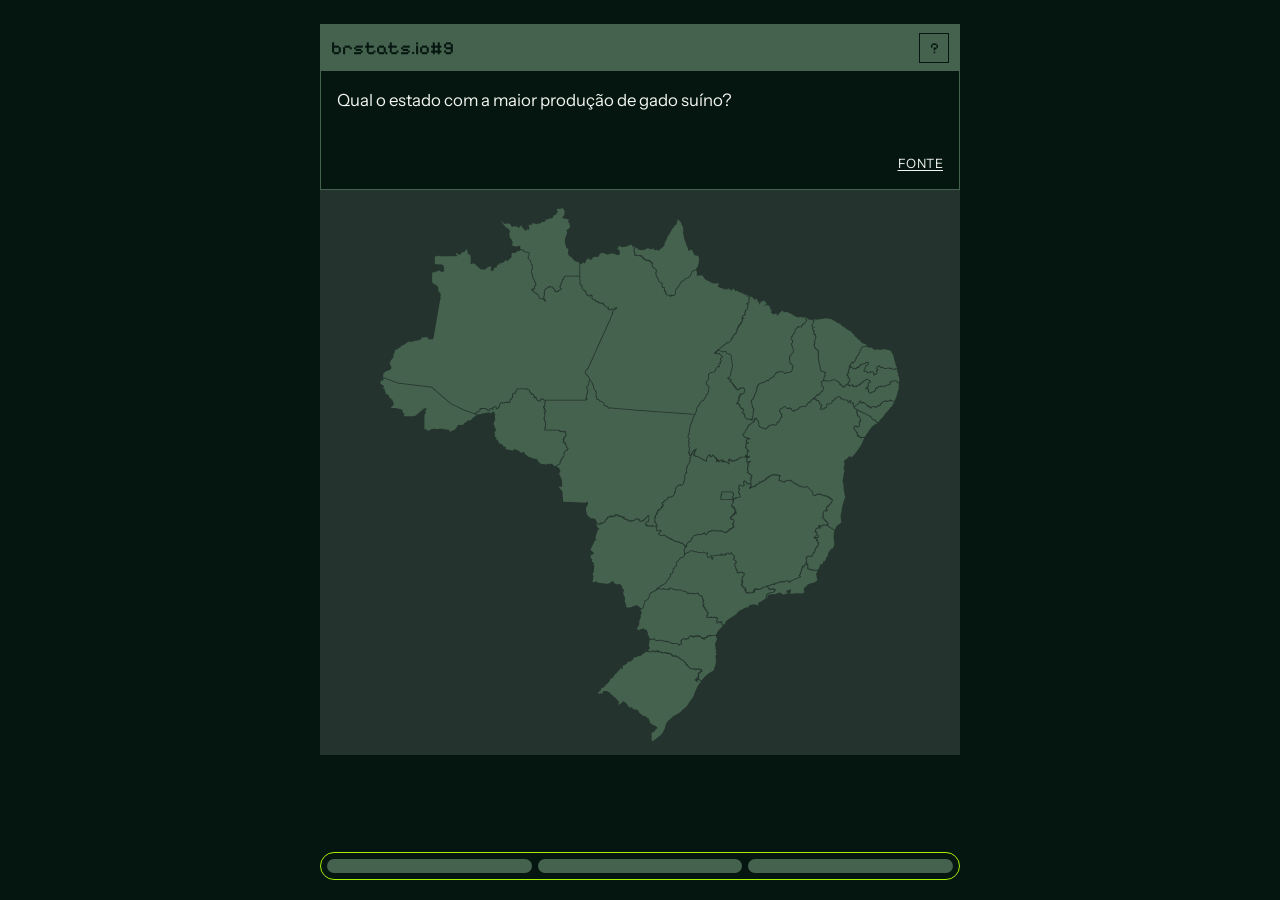
==== commit 143ed515: "added more questions and sources" ====
--- a/index.html
+++ b/index.html
@@ -3,7 +3,7 @@
 <head>
 <meta charset="UTF-8">
 <meta name="viewport" content="width=device-width, initial-scale=1.0">
-<title>branks.io#876</title>
+<title>brstats.io</title>
 <link rel="preconnect" href="https://fonts.googleapis.com">
 <link rel="preconnect" href="https://fonts.gstatic.com" crossorigin>
 <link href="https://fonts.googleapis.com/css2?family=Pixelify+Sans:wght@400..700&family=Instrument+Sans:ital,wght@0,400..700;1,400..700&display=swap" rel="stylesheet">
@@ -13,12 +13,13 @@
 <div class="app">
   <div class="card">
     <div class="titlebar">
-      <h1 id="gameTitle">branks.io#876</h1>
+      <h1 id="gameTitle">brstats.io</h1>
       <button class="help-btn" id="helpBtn" aria-label="Ajuda">?</button>
     </div>
     <div class="question-panel">
       <p id="questionText">Carregando pergunta...</p>
       <div class="answer-line" id="answerLine"><span class="chev">&gt;</span><span id="answerText"></span></div>
+      <div class="source-line"><a id="sourceLink" href="#" target="_blank" rel="noopener noreferrer">FONTE</a></div>
     </div>
   </div>
 
@@ -72,9 +73,9 @@
   </div>
   <div class="result-body">
     <div>🇧🇷📊</div>
-    <div class="result-meta" id="resultMeta">branks#876</div>
+    <div class="result-meta" id="resultMeta">brstats#1</div>
     <div class="result-emojis" id="resultEmojis"></div>
-    <div class="result-meta">https://branks.io</div>
+    <div class="result-meta">https://brstats.io</div>
     <button class="copy-btn" id="copyBtn">COPIAR</button>
   </div>
 </div>
--- a/style.css
+++ b/style.css
@@ -79,6 +79,20 @@
 .answer-line.show{ opacity:1; transform:translateY(0); }
 .answer-line.is-wrong{ color:var(--c-wrong); }
 .answer-line .chev{ font-weight:700; }
+
+.source-line{
+  display:flex;
+  justify-content:flex-end;
+  margin-top:10px;
+}
+.source-line a{
+  color:var(--c-white);
+  font-size:.8rem;
+  letter-spacing:.5px;
+  text-decoration:underline;
+  text-underline-offset:2px;
+}
+.source-line a:hover{ color:var(--c-correct); }
 
 /* ---- Map area ---- */
 .map-wrap{
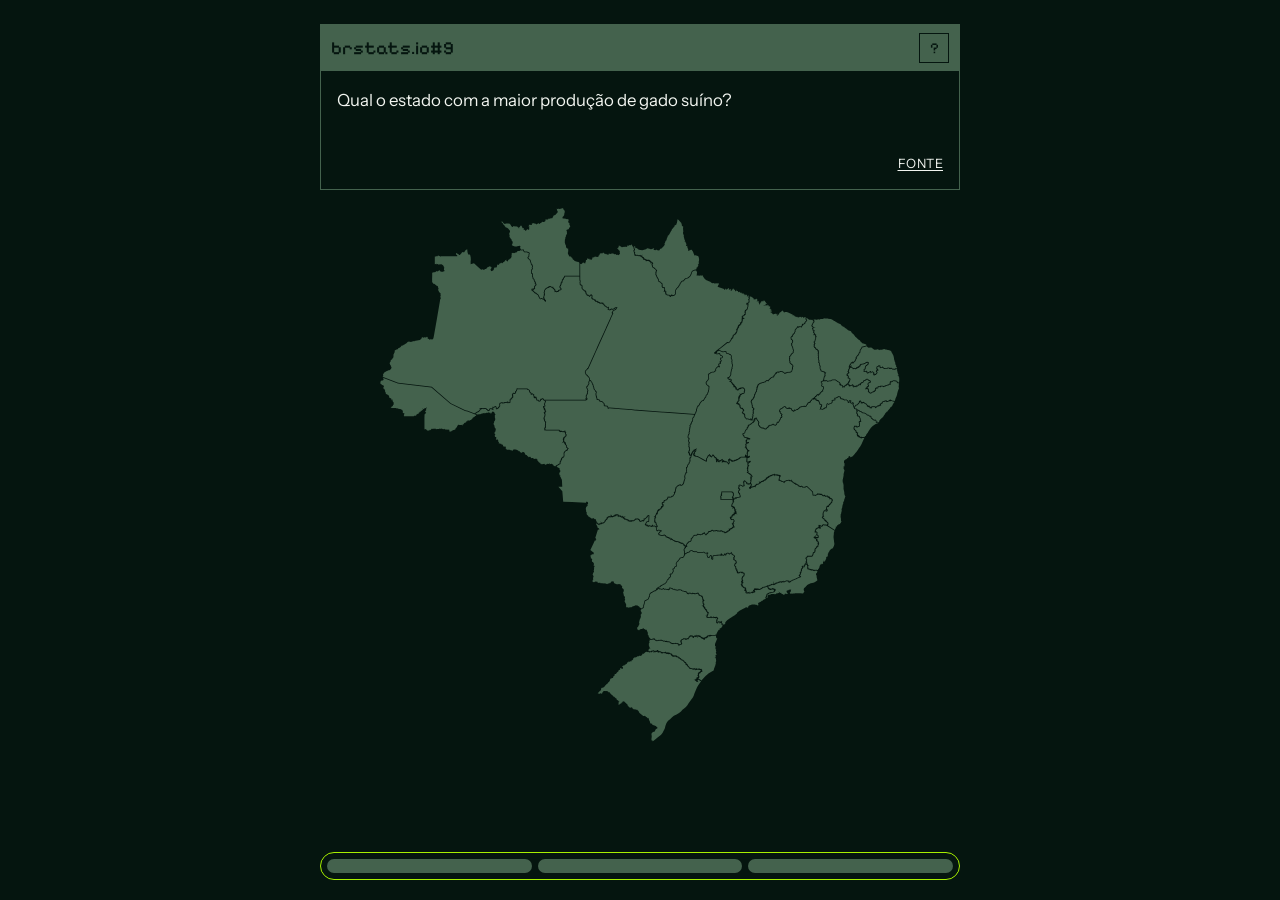
==== commit e99a6756: "v1.21" ====
--- a/index.html
+++ b/index.html
@@ -55,6 +55,7 @@
 <path class="state" data-id="AC" data-name="Acre" data-cx="58.3" data-cy="238.0" d="M105.816 246.071L102.886 245.437L85.0382 236.932L62.2026 217.075L21.6274 212.314L3.38526 205.352L3.46899 205.711L3.7202 205.867L4.15083 206.285V206.908L4.36615 207.458V207.613L4.27045 207.853L3.80393 208.415L3.14602 208.809H2.54792L2.51203 208.678L2.40437 208.738L1.93785 208.594L1.77038 208.666L1.43545 209.408L0.58614 209.264L0.657913 209.336V209.874L1.07658 210.293L0.657913 210.735V210.867L0.179431 211.668L0 211.728L0.765571 212.494L1.23209 212.649L1.37564 213.212L1.47133 213.307H1.93785L2.26083 214.073L2.60773 214.085L3.49292 214.336L3.68431 214.539L4.49773 214.97L4.71305 215.604L4.58146 216.274V216.621L4.03121 217.53H3.6245L3.78001 217.853H3.56469L3.60058 217.996H4.09102L4.54558 218.451L4.59343 218.678L4.89248 218.582L5.56235 219.252L5.58628 219.946L6.10064 220.652L6.24419 221.214L6.12457 221.549L6.2083 221.848L6.22026 222.255V222.267L6.24419 222.279L6.38773 222.626L6.66286 222.757V222.973L7.02172 223.511L6.92602 223.882L7.12938 224.097L7.00976 224.683L7.16527 224.863H7.75141V225.162L8.06242 225.245L8.25381 225.413H8.55286L8.89976 225.676L9.00742 225.891L9.09116 226.226L9.10312 226.214L9.12704 226.226L9.60552 225.987L9.64141 226.394H9.97635L10.084 226.501H10.5386L10.8735 227.339L11.1367 228.391L11.029 228.858L11.5673 229.396L11.6032 229.659L11.8783 229.97L12.1415 229.839L12.7276 229.982H12.9788L13.3736 230.473L13.541 230.568L13.7205 231.071L13.8162 231.657L14.175 232.016V232.494H14.6176V232.865L15.2636 230.879V233.87L15.7181 234.014L16.0291 234.97L16.7947 235.162L16.4119 235.915L16.4717 236.131L16.5196 236.573L16.6392 236.789L16.4717 237.124L16.4359 237.614L16.1129 238.32L15.7062 238.667V239.05L15.0602 239.803L14.6057 240.09H14.187L13.9597 240.485V240.605V240.975L13.3855 241.298L13.3257 241.478L13.0386 241.681L12.9549 241.861L12.596 241.98H19.6297L19.7254 242.423H19.9168L20.5029 242.124V242.363L20.5747 242.435L21.1609 241.861V242.339L21.6513 242.77L22.2494 242.172L22.2973 243.069H22.5724L22.6083 243.2V243.105L23.2781 243.224L23.314 243.176H23.5174L23.5533 243.308V243.332L23.6131 243.607H23.625V243.176H23.8643L24.1633 242.877L24.6059 243.308L24.8212 243.093L25.1323 243.404L25.3237 243.511H25.6227L25.7902 244.062L25.9098 244.002L26.173 244.121L26.4959 244.014L27.1897 244.361L27.0701 245.365H27.5007L27.5725 245.952L27.5127 246.179L27.7639 246.562L27.5845 246.933L27.5606 247.291L27.4768 247.602L27.8835 247.973L28.1945 248.033L29.929 248.882L28.9003 249.409V249.779L29.5463 250.437L28.9242 250.748L28.8405 250.976L28.9003 251V251.789H40.9222L41.3169 251.179L41.4963 251.358L41.927 251.143L42.3098 251.526L42.6686 251.418V251.143L43.4462 251.179L43.9127 250.605L44.0203 250.162L44.3313 249.863L44.7261 249.588L45.3601 249.313L45.8864 248.846H46.1017L46.2094 248.739H46.4367L46.64 248.535L46.9151 248.667V247.519L47.3338 247.937L47.3458 247.925V246.98L47.8003 247.363L48.5181 245.952L48.542 246.992L48.6496 246.562H48.8291L49.0205 246.37L49.4272 246.095V245.126L50.0492 245.677L50.1569 245.605L50.1808 245.796V245.605L50.2645 245.545H50.1688L50.4081 245.27L49.9535 244.815H50.8028L51.4248 244.181L51.5803 244.349L51.7717 244.157L51.9272 244.109V244.05L52.011 244.038L52.2263 243.822L50.4559 242.124L52.8603 243.296L53.0158 243.129V242.746H53.4225L53.5302 242.53H53.6737V242.423L54.2359 242.303L54.4632 241.861L54.8699 242.279L55.3843 242.016V242.064L56.5566 240.856L55.7431 243.332L55.8986 243.798H55.7192V245.88L55.2168 244.947L55.1211 244.899L54.9417 244.947L55.0613 245.174L54.5589 245.653H54.3316L54.2598 245.808L54.3555 245.952L54.9536 246.227V246.645L55.0254 246.753L55.1211 246.992H55.9465L55.456 247.567L55.5757 247.698L55.2766 248.021V248.488H55.145L54.9417 248.918L54.4034 249.181L54.2718 249.145L54.0326 249.875L53.8651 249.708V251.61L53.7574 253.5V264.038L53.8412 267.842L54.7622 267.196L55.3484 267.495H55.5398L55.6714 267.758L56.0661 267.962L56.1857 268.321L56.4848 268.512L56.7479 268.955L56.7838 268.919L57.2025 269.122H57.5733L57.5853 269.218L57.7647 269.158L57.9561 269.349L58.0757 269.29L58.3269 269.421L58.3987 269.373L58.5303 269.23H58.7097L58.7576 269.122H59.0566L59.6188 268.955L59.7983 269.122L60.0016 269.074V268.345L60.2169 268.536V268.369L60.7792 268.847L60.9825 268.62V268.476L61.0902 268.44L61.4969 268.225L61.5687 268.093L61.4012 267.926H61.6524L62.3701 266.502V267.316L62.4419 267.388L62.4778 267.364V267.412L62.717 267.627L63.1716 267.4L63.2912 267.16L63.3988 267.268L63.4945 267.065L63.5663 267.136L63.7816 266.933V267.053H63.8534L64.1883 266.885L64.0209 267.053H64.607L64.9061 266.909L65.3008 267.041L65.4922 266.849L65.5999 266.957L65.6118 266.945L65.9946 267.136L66.5808 267.053L67.0592 267.089L67.4899 266.873V267.352L67.6932 267.591L67.8966 267.376L68.0162 267.603L68.1119 267.507L68.2794 267.675L68.4109 267.615L68.5066 267.412L69.0449 267.555V267.388H69.5115L70.0497 267.28L70.2531 267.328V267.28H71.1742L71.557 266.825L71.5928 266.861L71.8441 266.598V267.077L72.167 267.28L72.2747 267.053H72.813L73.0283 266.849L73.1001 266.993L73.2556 266.837L73.435 267.22L73.5905 267.292L73.9254 267.256L74.6791 265.737V267.22L74.8465 267.388H75.002L75.337 267.28L75.4925 266.957L75.6958 267.148L75.8872 267.089V267.34L76.0427 267.495H76.581L76.7365 267.639L77.3107 267.352L77.6337 267.041V267.711H77.9447L78.3275 266.933L78.6265 267.842L78.6624 267.83L78.6744 267.842L78.794 267.735L79.0931 268.034H79.3682L79.3921 268.141H79.4639L79.9184 267.687V268.141H80.8156V267.029L81.4735 268.249H82.1314L82.8491 268.141L83.4114 267.591V268.141H83.5788L83.7343 268.069V268.476H84.1291L83.842 269.278L83.8181 269.648L83.7224 269.828L83.7343 269.912L83.9138 269.947L84.5477 270.27L84.3803 270.593L84.4042 270.629L86.4138 270.163L86.4856 270.079L86.8205 269.816V269.565L87.5383 269.134L88.0407 269.05L88.4833 268.608L88.7943 268.907L88.9139 268.68L89.7991 268.369L90.0264 268.38L90.2536 268.141H90.7082L90.7561 268.046L91.2824 267.723L91.3422 267.316L91.5814 266.921L90.9474 266.287H91.8566L91.9642 265.964H92.1795L92.2872 265.641H92.4905L92.7059 265.378L93.1126 264.971L93.0528 264.911L93.292 264.672L93.2561 264.146L93.4116 263.727L93.5432 263.452L93.7705 263.428L94.1533 262.698L94.3327 262.878L94.4523 262.818V262.591H94.7753V261.909L95.7562 262.627L96.0911 262.411L96.3902 262.555L96.6653 262.28L96.749 262.364H97.8495L97.9213 262.447L97.9931 262.376L98.4357 262.591L98.9979 262.041V262.567L99.3209 262.244L99.3568 263.021V262.914L99.7395 263.237L99.8951 263.081L100.29 261.419L100.852 261.801L101.019 261.526L101.271 261.275L101.342 261.06L101.976 260.139L103.424 259.481L103.627 259.576L103.735 259.469L104.046 259.397V259.265L104.345 258.966L104.177 258.667L104.704 257.902H105.146L105.35 258.009H105.493L105.709 257.902L105.876 258.009L105.589 257.722L106.223 257.088V256.466L106.785 256.957L106.821 256.921L107.335 257.172L107.479 257.028H108.089L108.209 257.136H108.532L108.687 257.292L108.843 257.172V256.981L109.225 256.586L110.29 256.406L110.362 256.323V255.485L110.697 255.772V255.39L110.996 255.653L111.283 255.33L111.271 255.318L111.869 254.708L112.623 253.201V253.93L112.659 253.918L112.958 253.619L112.694 253.105H113.281L113.34 252.997L113.46 253.105H113.639V252.89L114.022 252.794L114.142 252.555H114.321L114.405 252.411L114.728 252.136V251.897H114.836L115.278 251.741V251.574L116.175 251.299L116.044 251.155L116.247 251.047V250.354L116.582 250.689V250.485L114.477 249.552L105.816 246.071Z"/>
 </svg>
     <div class="state-marker" id="stateMarker"></div>
+    <div class="hover-label" id="hoverLabel"></div>
   </div>
 </div>
 
--- a/style.css
+++ b/style.css
@@ -1,7 +1,6 @@
 :root{
   --c-black:#05150F;      /* fundo geral, caixas de texto */
   --c-panel:#44624D;      /* barra de título, estado não selecionado */
-  --c-section:#24332E;    /* fundo por trás do mapa */
   --c-correct:#A7EF00;
   --c-wrong:#FF7D7F;
   --c-white:#F2F5F0;
@@ -97,7 +96,6 @@
 /* ---- Map area ---- */
 .map-wrap{
   position:relative;
-  background:var(--c-section);
   padding:18px 8px 14px;
   display:flex;
   justify-content:center;
@@ -132,6 +130,21 @@
   display:none;
 }
 .state-marker.show{ display:block; }
+
+.hover-label{
+  position:absolute;
+  transform:translate(-50%,-50%);
+  color:var(--c-correct);
+  font-family:'Pixelify Sans',monospace;
+  font-size:15px;
+  font-weight:700;
+  letter-spacing:.5px;
+  line-height:1;
+  pointer-events:none;
+  display:none;
+  text-shadow:0 0 3px rgba(0,0,0,.6);
+}
+.hover-label.show{ display:block; }
 
 /* ---- Life bar ---- */
 .lifebar-dock{
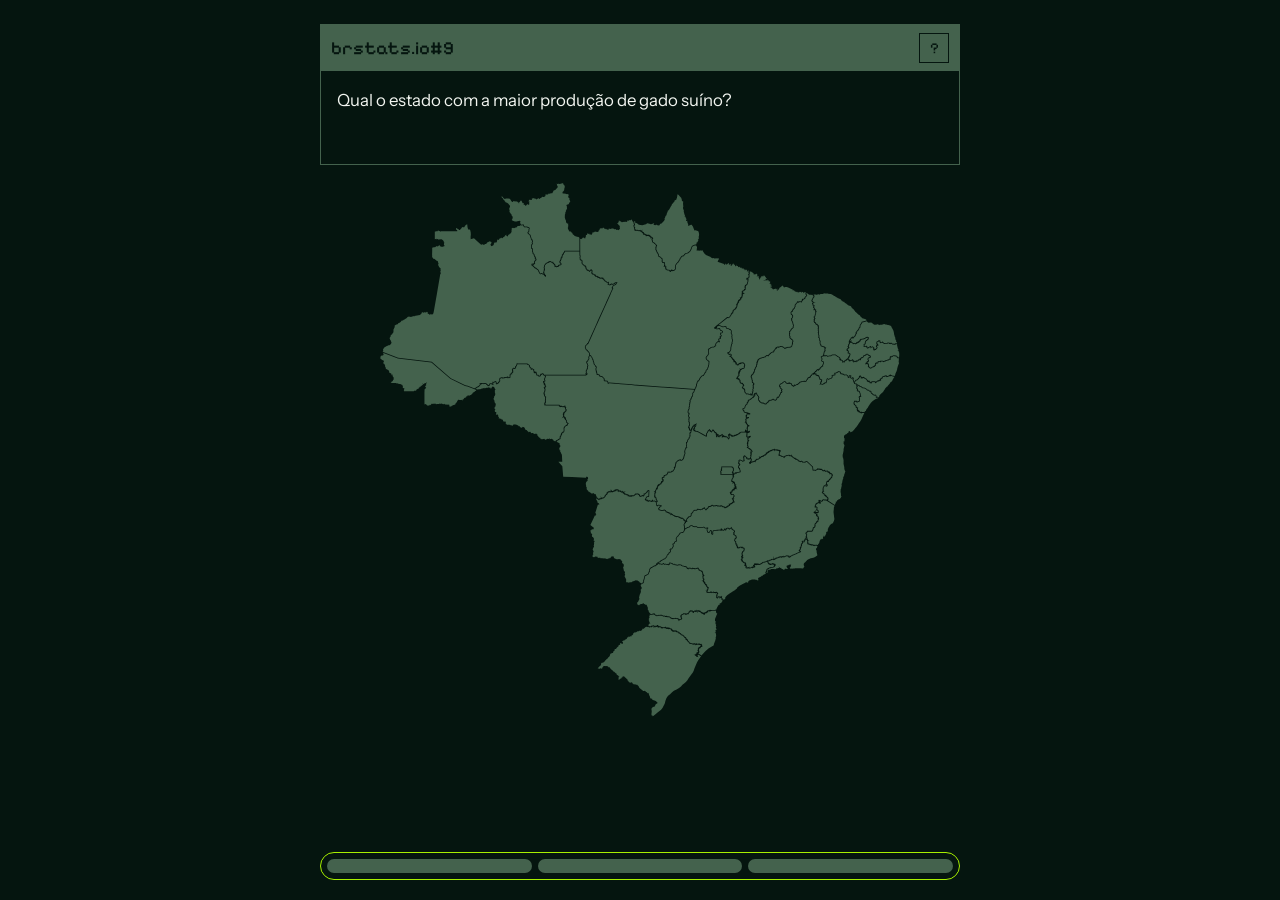
==== commit 6f4a7a92: "adjustment" ====
--- a/index.html
+++ b/index.html
@@ -19,7 +19,7 @@
     <div class="question-panel">
       <p id="questionText">Carregando pergunta...</p>
       <div class="answer-line" id="answerLine"><span class="chev">&gt;</span><span id="answerText"></span></div>
-      <div class="source-line"><a id="sourceLink" href="#" target="_blank" rel="noopener noreferrer">FONTE</a></div>
+      <div class="source-line" id="sourceLine"><a id="sourceLink" href="#" target="_blank" rel="noopener noreferrer">FONTE</a></div>
     </div>
   </div>
 
--- a/style.css
+++ b/style.css
@@ -80,10 +80,11 @@
 .answer-line .chev{ font-weight:700; }
 
 .source-line{
-  display:flex;
+  display:none;
   justify-content:flex-end;
   margin-top:10px;
 }
+.source-line.show{ display:flex; }
 .source-line a{
   color:var(--c-white);
   font-size:.8rem;
